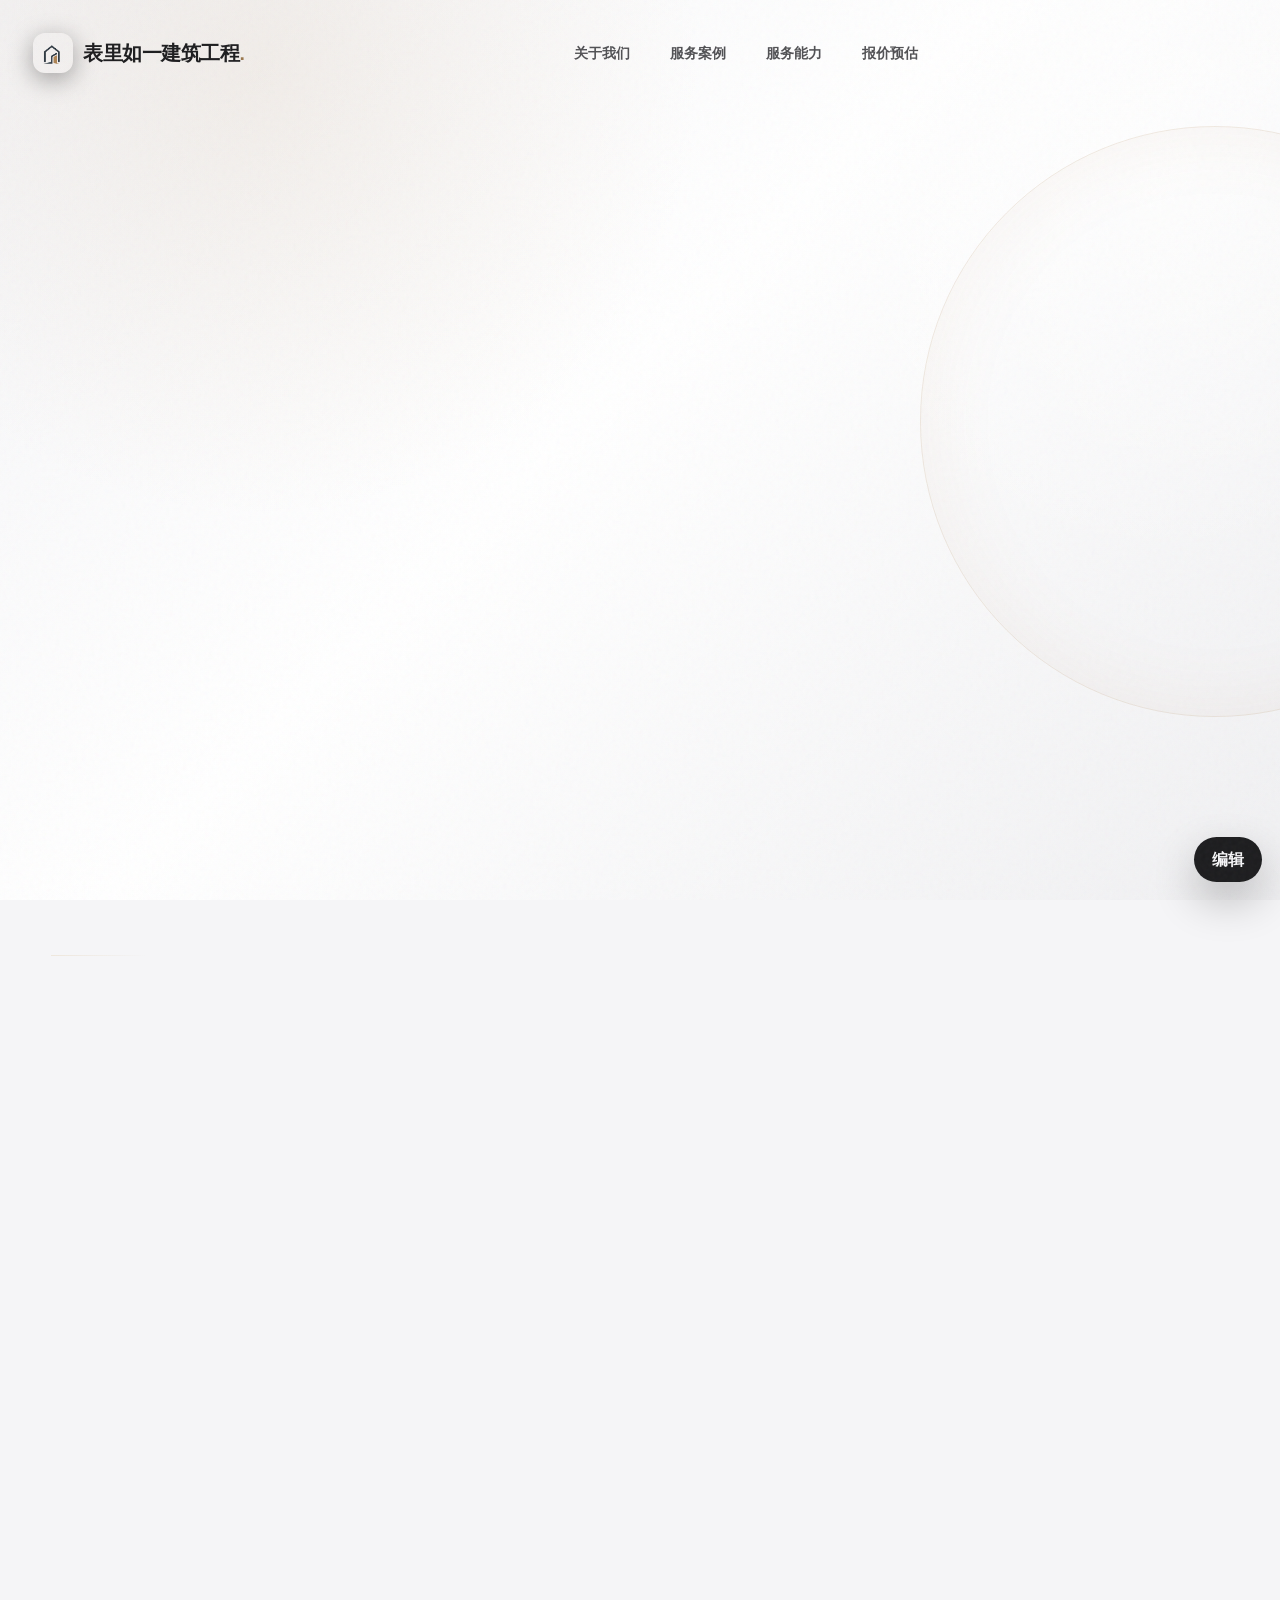
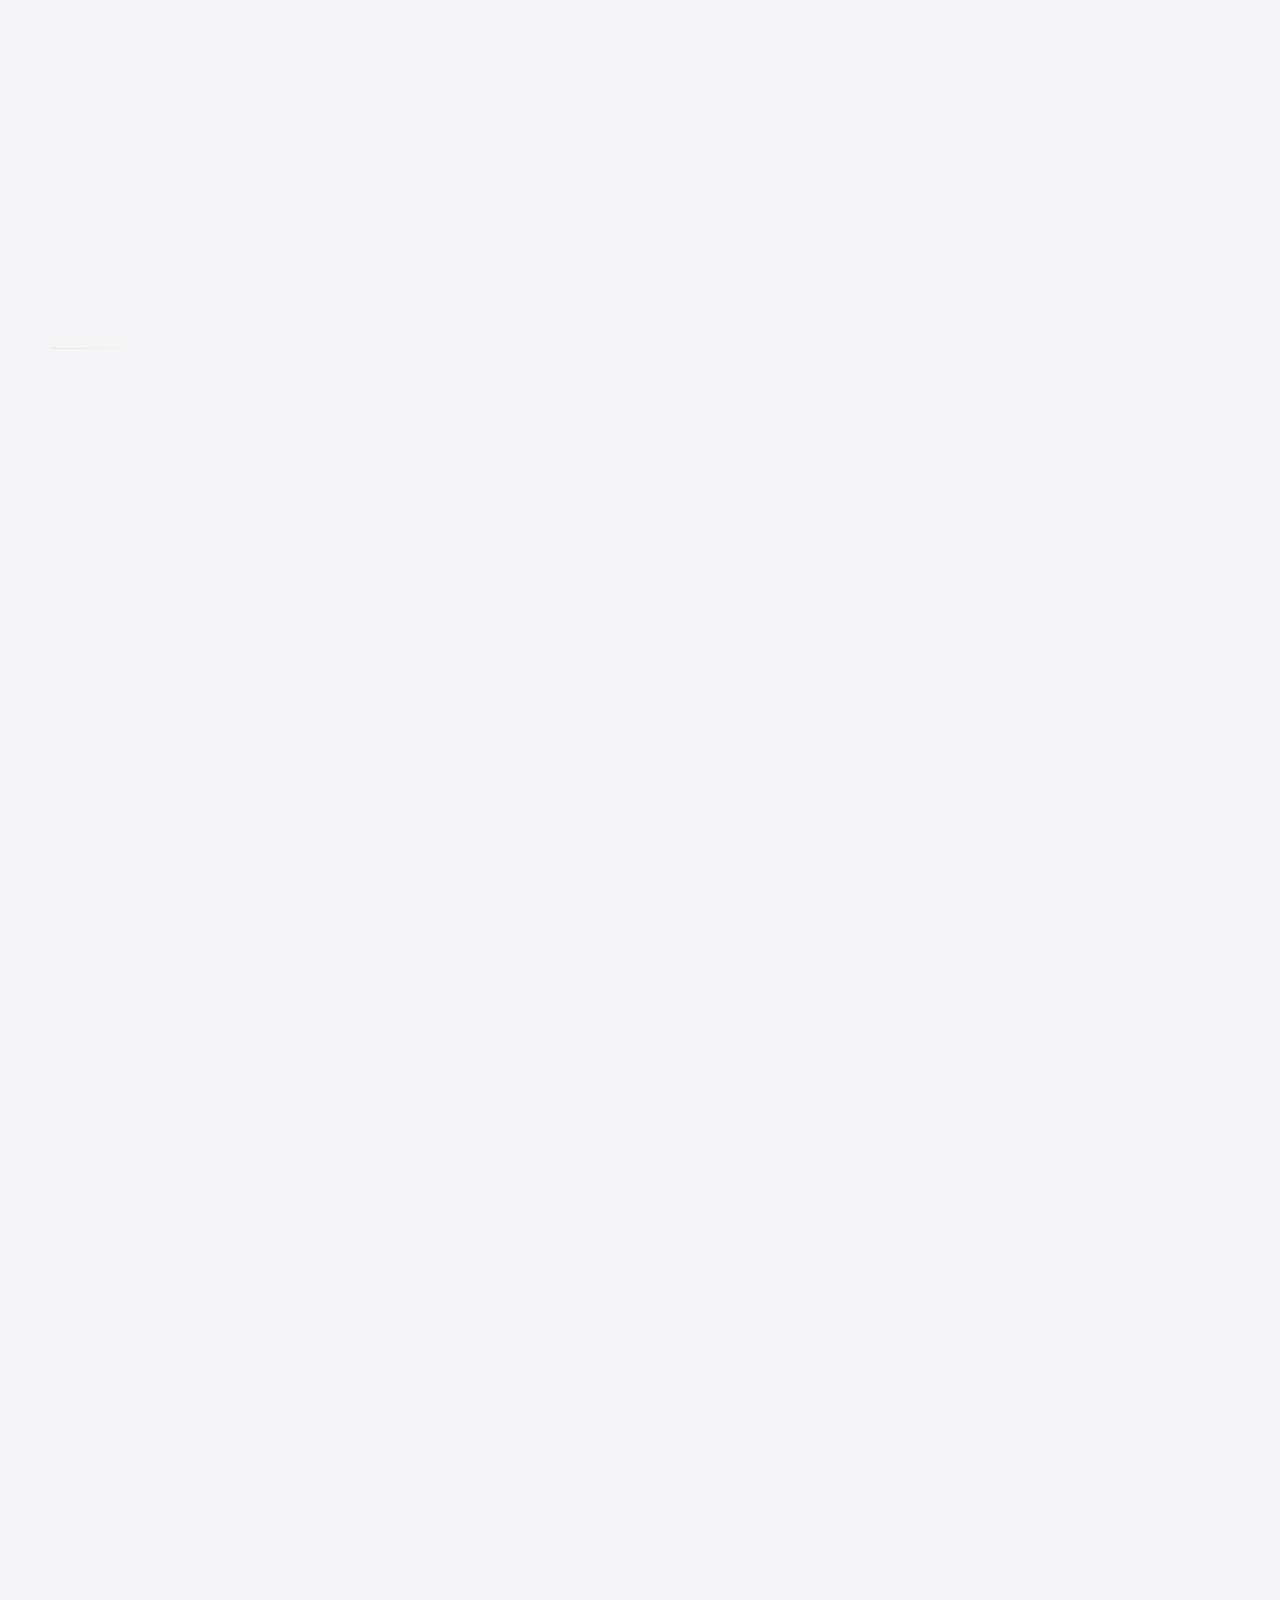
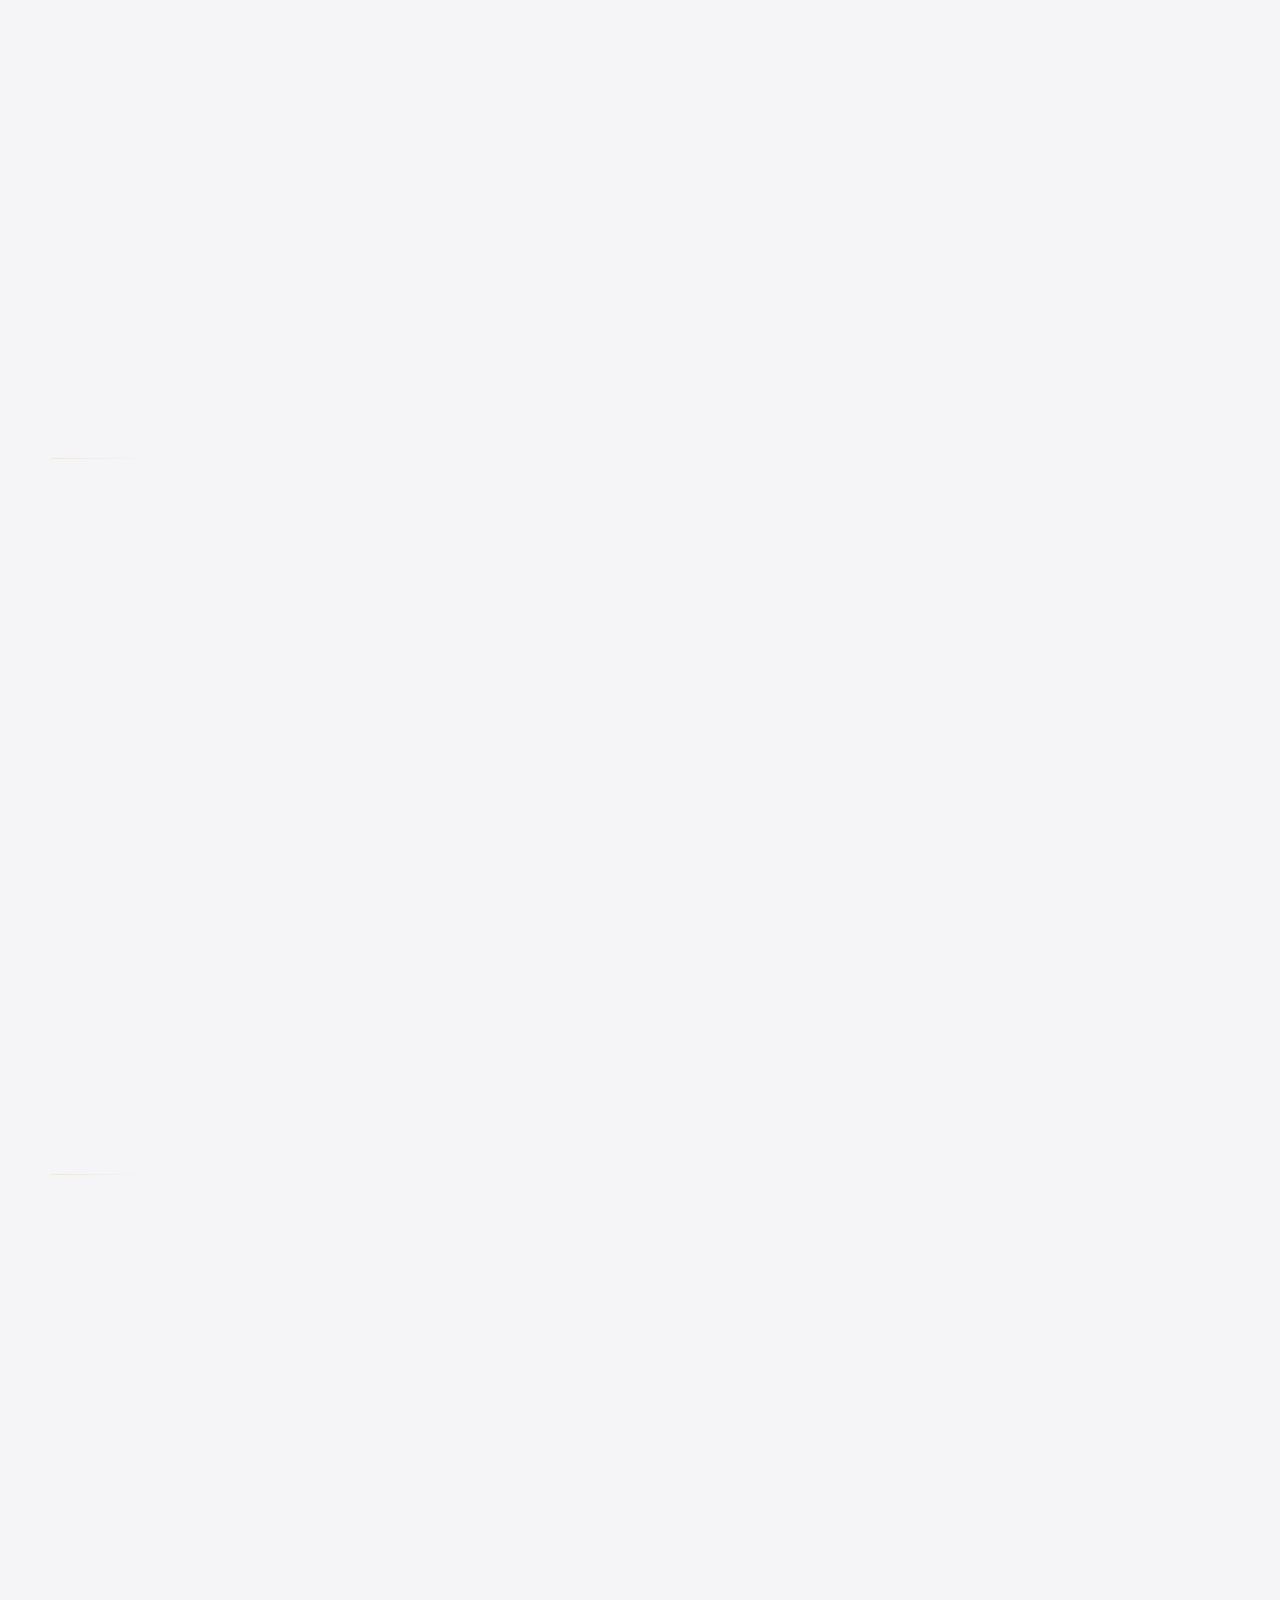
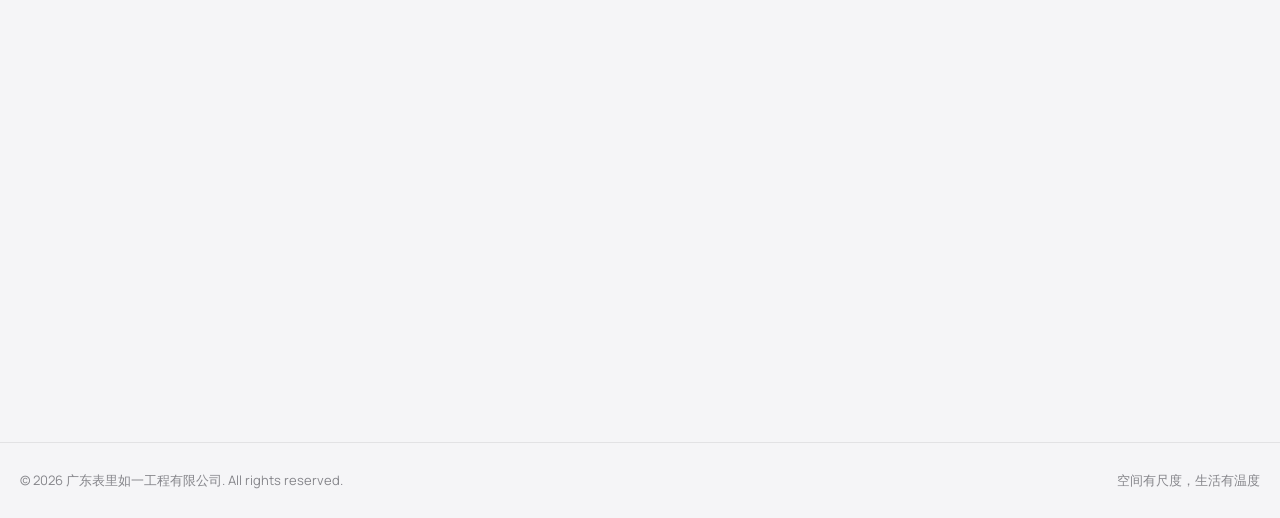
==== index.html @ 755661a7 "fix: edit button broken on mobile menu, popup-blocker on desktop" ====
<!DOCTYPE html>
<html lang="zh-CN">
<head>
  <meta charset="UTF-8">
  <meta name="viewport" content="width=device-width, initial-scale=1.0, viewport-fit=cover">
  <meta name="theme-color" content="#f5f5f7">
  <script>
    (()=>{
      const mq = window.matchMedia;
      if(mq) {
        if(mq('(prefers-color-scheme: dark)').matches) { document.documentElement.dataset.theme = 'dark'; return; }
        if(mq('(prefers-color-scheme: light)').matches) { document.documentElement.dataset.theme = 'light'; return; }
      }
      const hour = new Date().getHours();
      document.documentElement.dataset.theme = (hour >= 6 && hour < 18) ? 'light' : 'dark';
    })();
  </script>
  <meta name="app-version" content="1.1">
  <link rel="icon" type="image/png" sizes="32x32" href="assets/logo.png">
  <link rel="apple-touch-icon" sizes="180x180" href="assets/logo.png">
  <title>广东表里如一工程有限公司 | BLRY</title>
  <script src="https://cdn.tailwindcss.com"></script>
  <script src="https://cdnjs.cloudflare.com/ajax/libs/gsap/3.12.2/gsap.min.js"></script>
  <script src="https://cdnjs.cloudflare.com/ajax/libs/gsap/3.12.2/ScrollTrigger.min.js"></script>
  <script src="https://cdnjs.cloudflare.com/ajax/libs/gsap/3.12.2/ScrollToPlugin.min.js"></script>
  <script src="https://cdnjs.cloudflare.com/ajax/libs/three.js/r128/three.min.js"></script>
  <link rel="preconnect" href="https://fonts.googleapis.com">
  <link rel="preconnect" href="https://fonts.gstatic.com" crossorigin>
  <link href="https://fonts.googleapis.com/css2?family=Fraunces:opsz,wght@9..144,500;9..144,700;9..144,800&family=Manrope:wght@300;400;500;600;700;800&display=swap" rel="stylesheet">
  <style>
    :root{
      color-scheme:light;
      --bg-primary:#f5f5f7;
      --bg-secondary:#fff;
      --bg-card:#fff;
      --text-primary:#1d1d1f;
      --text-secondary:#515154;
      --muted:#86868b;
      --accent:#ae8555;
      --accent-2:#8a6a43;
      --accent-dark:#6f5130;
      --line:rgba(0,0,0,.08);
      --glow:rgba(174,133,85,.16);
      --nav-height:88px;
      --surface-soft:#f0f0f2;
      --surface-raised:#fff;
      --nav-bg:rgba(255,255,255,.84);
      --nav-bg-active:rgba(255,255,255,.94);
      --nav-text:#1d1d1f;
      --card-shadow:0 18px 44px rgba(0,0,0,.08);
      --hero-overlay:linear-gradient(180deg,transparent 48%,rgba(255,255,255,.08) 100%);
    }
    :root[data-theme="dark"]{
      color-scheme:dark;
      --bg-primary:#09090d;
      --bg-secondary:#111116;
      --bg-card:rgba(24,24,31,.72);
      --text-primary:#fffaf0;
      --text-secondary:#b8b3a7;
      --muted:#7f7a70;
      --accent:#ae8555;
      --accent-2:#d7b783;
      --accent-dark:#6f5130;
      --line:rgba(255,255,255,.1);
      --glow:rgba(174,133,85,.28);
      --surface-soft:#111116;
      --surface-raised:rgba(24,24,31,.72);
      --nav-bg:rgba(9,9,13,.78);
      --nav-bg-active:rgba(9,9,13,.88);
      --nav-text:#fffaf0;
      --card-shadow:0 24px 80px rgba(0,0,0,.28);
      --hero-overlay:linear-gradient(180deg,transparent 42%,rgba(0,0,0,.72) 100%);
    }
    *{margin:0;padding:0;box-sizing:border-box}
    html{scroll-behavior:smooth;overflow-x:hidden}
    body{font-family:'Manrope',sans-serif;background:var(--bg-primary);color:var(--text-primary);overflow-x:hidden;-webkit-font-smoothing:antialiased;text-rendering:optimizeLegibility;transition:background .32s ease,color .32s ease}
    body::before{content:'';position:fixed;inset:0;z-index:-3;background:radial-gradient(circle at 20% 8%,rgba(174,133,85,.10),transparent 34%),radial-gradient(circle at 90% 18%,rgba(255,255,255,.7),transparent 30%),linear-gradient(135deg,#f5f5f7 0%,#ffffff 46%,#f0f0f2 100%);transition:opacity .32s ease,background .32s ease}
    :root[data-theme="dark"] body::before{background:radial-gradient(circle at 20% 8%,rgba(174,133,85,.23),transparent 34%),radial-gradient(circle at 90% 18%,rgba(96,86,70,.25),transparent 30%),linear-gradient(135deg,#08080c 0%,#111117 46%,#08080c 100%)}
    .font-display{font-family:'Fraunces',serif}
    #webgl-bg{position:fixed;inset:0;width:100%;height:100%;z-index:-2;opacity:.45;pointer-events:none}
    .noise-overlay{position:fixed;inset:0;pointer-events:none;z-index:1000;opacity:.035;background-image:url("data:image/svg+xml,%3Csvg viewBox='0 0 256 256' xmlns='http://www.w3.org/2000/svg'%3E%3Cfilter id='noise'%3E%3CfeTurbulence type='fractalNoise' baseFrequency='0.8' numOctaves='4' stitchTiles='stitch'/%3E%3C/filter%3E%3Crect width='100%25' height='100%25' filter='url(%23noise)'/%3E%3C/svg%3E")}
    .container-page{width:min(100% - 40px,1480px);margin-inline:auto}
    .glass-card{background:var(--bg-card);backdrop-filter:blur(22px) saturate(145%);-webkit-backdrop-filter:blur(22px) saturate(145%);border:1px solid var(--line);border-radius:28px;box-shadow:var(--card-shadow);transition:background .32s ease,border-color .32s ease,box-shadow .32s ease,color .32s ease}
    .gradient-text{background:linear-gradient(135deg,var(--text-primary) 0%,var(--accent-2) 42%,var(--accent) 100%);-webkit-background-clip:text;-webkit-text-fill-color:transparent;background-clip:text}
    .eyebrow{display:inline-flex;align-items:center;gap:10px;color:var(--accent-2);font-size:12px;font-weight:800;letter-spacing:.18em;text-transform:uppercase}
    .eyebrow::before{content:'';width:28px;height:1px;background:linear-gradient(90deg,var(--accent),transparent)}
    .btn-primary,.btn-outline{display:inline-flex;align-items:center;justify-content:center;gap:10px;min-height:52px;padding:14px 24px;border-radius:999px;font-weight:800;line-height:1;cursor:pointer;transition:transform .25s ease,box-shadow .25s ease,background .25s ease,border-color .25s ease;color:#fff;text-decoration:none;white-space:nowrap}
    .btn-primary{background:linear-gradient(135deg,var(--accent) 0%,#caa06c 100%);box-shadow:0 18px 48px rgba(174,133,85,.28)}
    .btn-primary:hover{transform:translateY(-2px);box-shadow:0 24px 64px rgba(174,133,85,.38)}
    .btn-outline{background:rgba(255,255,255,.28);border:1px solid color-mix(in srgb,var(--accent) 48%,transparent);color:var(--accent-2)}
    .btn-outline:hover{background:color-mix(in srgb,var(--accent) 9%,transparent);border-color:color-mix(in srgb,var(--accent) 58%,transparent);transform:translateY(-2px)}
    :root[data-theme="dark"] .btn-outline{background:rgba(255,255,255,.04);border-color:rgba(255,255,255,.16);color:#fff}
    :root[data-theme="dark"] .btn-outline:hover{background:rgba(255,255,255,.08);border-color:rgba(215,183,131,.45)}
    .nav-shell{position:fixed;top:16px;left:0;right:0;z-index:80;transition:all .35s ease;pointer-events:none}
    .nav-inner{pointer-events:auto;width:min(100% - 32px,1480px);margin-inline:auto;padding:14px 16px;border:1px solid transparent;border-radius:999px;display:flex;align-items:center;justify-content:space-between;transition:all .35s ease}
    .nav-shell.nav-blur .nav-inner,.nav-shell.menu-open .nav-inner{background:var(--nav-bg-active);backdrop-filter:blur(22px);-webkit-backdrop-filter:blur(22px);border-color:var(--line);box-shadow:0 18px 60px rgba(0,0,0,.12)}
    .brand{display:inline-flex;align-items:center;gap:10px;min-width:0;text-decoration:none;color:var(--nav-text);font-weight:900;letter-spacing:-.03em}
    .brand-mark{width:40px;height:40px;border-radius:12px;background:linear-gradient(135deg,var(--accent),#2f3943);display:grid;place-items:center;font-size:13px;color:#fff;box-shadow:0 10px 28px rgba(174,133,85,.25);flex:0 0 auto;overflow:hidden;transition:width .25s,height .25s}
    .brand-mark.has-logo{background:transparent;box-shadow:0 6px 24px rgba(0,0,0,.35)}
    .brand-mark img{width:100%;height:100%;object-fit:contain;display:block}
    .brand-logo-img{display:block;height:38px;width:auto;max-width:160px;object-fit:contain;flex:0 0 auto}
    @media(max-width:767px){.brand-mark{width:36px;height:36px}.brand-logo-img{height:30px;max-width:120px}}
    .brand-text{font-size:20px;white-space:nowrap;overflow:hidden;text-overflow:ellipsis}
    .nav-links{display:flex;align-items:center;gap:8px}
    .nav-links a{color:var(--text-secondary);text-decoration:none;font-size:14px;font-weight:700;padding:12px 16px;border-radius:999px;transition:all .2s ease}
    .nav-links a:hover{color:var(--text-primary);background:color-mix(in srgb,var(--accent) 10%,transparent)}
    .nav-actions{display:flex;align-items:center;gap:8px}
    .menu-toggle{display:none;border:1px solid var(--line);background:color-mix(in srgb,var(--surface-raised) 78%,transparent);color:var(--nav-text);border-radius:999px;padding:10px 14px;font-weight:800;cursor:pointer;min-height:40px}
    .mobile-menu{visibility:hidden;opacity:0;pointer-events:none;pointer-events:auto;position:relative;z-index:79;width:min(100% - 32px,1480px);margin:10px auto 0;padding:10px;border:1px solid var(--line);border-radius:24px;background:var(--nav-bg-active);backdrop-filter:blur(22px);-webkit-backdrop-filter:blur(22px);box-shadow:0 22px 70px rgba(0,0,0,.16);transition:opacity .24s ease,transform .24s ease,visibility 0s .24s;transform:translateY(-12px)}
    .mobile-menu a{display:flex;align-items:center;justify-content:space-between;padding:16px;border-radius:16px;color:var(--text-primary);text-decoration:none;font-weight:800;border-bottom:1px solid var(--line)}
    .mobile-menu a:last-child{border-bottom:0;background:color-mix(in srgb,var(--accent) 14%,transparent);color:var(--accent-2)}
    .mobile-menu.open{visibility:visible;opacity:1;transform:translateY(0);transition:opacity .24s ease,transform .24s ease,visibility 0s 0s}
    .hero{position:relative;min-height:100vh;display:flex;align-items:center;padding:132px 0 76px;overflow:hidden}
    .hero::after{content:'';position:absolute;right:-18vw;top:14vh;width:46vw;height:46vw;border:1px solid rgba(174,133,85,.16);border-radius:50%;box-shadow:inset 0 0 80px rgba(174,133,85,.08);pointer-events:none}
    .hero-grid{display:grid;grid-template-columns:minmax(0,1.05fr) minmax(380px,.95fr);gap:72px;align-items:center;position:relative;z-index:1}
    .hero-title{font-size:clamp(58px,8.6vw,132px);line-height:.93;letter-spacing:-.065em;font-weight:800}
    .hero-subtitle{max-width:640px;color:var(--text-secondary);font-size:clamp(17px,1.5vw,22px);line-height:1.8}
    .hero-actions{display:flex;flex-wrap:wrap;gap:14px;margin-top:32px}
    .stats-row{display:grid;grid-template-columns:repeat(3,minmax(0,1fr));gap:12px;margin-top:42px;max-width:620px}
    .stat-pill{padding:18px;border-radius:22px;background:var(--surface-raised);border:1px solid var(--line);box-shadow:var(--card-shadow)}
    .stat-pill strong{display:block;font-size:26px;line-height:1;color:var(--text-primary)}.stat-pill span{display:block;margin-top:8px;font-size:13px;color:var(--muted)}
    :root[data-theme="dark"] .stat-pill{background:rgba(255,255,255,.045);box-shadow:none}
    .hero-visual{position:relative;max-width:580px;margin-inline:auto;width:100%}
    .hero-frame{position:relative;overflow:hidden;border-radius:36px;aspect-ratio:4/5;background:var(--surface-soft);box-shadow:0 36px 100px rgba(0,0,0,.14),0 0 0 1px var(--line)}
    .hero-frame img{width:100%;height:100%;object-fit:cover;display:block;filter:saturate(.96) contrast(1.02)}
    .hero-frame::after{content:'';position:absolute;inset:0;background:var(--hero-overlay)}
    .status-card{position:absolute;left:22px;right:22px;bottom:22px;z-index:1;padding:18px 20px;border-radius:22px;background:color-mix(in srgb,var(--surface-raised) 72%,transparent);backdrop-filter:blur(18px);-webkit-backdrop-filter:blur(18px);border:1px solid var(--line);color:var(--text-primary)}
    .status-card small{display:block;color:var(--muted);margin-bottom:6px}.status-card strong{display:flex;align-items:center;gap:8px}.status-card strong::before{content:'';width:8px;height:8px;border-radius:999px;background:#69d391;box-shadow:0 0 0 6px rgba(105,211,145,.12)}
    section{position:relative;padding:112px 0;scroll-margin-top:110px}.section-head{max-width:760px;margin:0 auto 56px;text-align:center}.section-title{font-size:clamp(36px,5vw,72px);line-height:1.05;letter-spacing:-.045em;font-weight:800;margin-top:16px}.section-desc{color:var(--text-secondary);line-height:1.85;margin-top:18px;font-size:17px}
    .about-grid{display:grid;grid-template-columns:minmax(280px,.42fr) minmax(0,.58fr);gap:56px;align-items:start}.sticky-copy{position:sticky;top:132px}.timeline{display:grid;gap:18px}    .timeline-card{padding:28px}.timeline-top{display:flex;align-items:flex-start;justify-content:space-between;gap:18px;margin-bottom:16px}.timeline-card h3{font-size:24px;font-weight:800;letter-spacing:-.02em;color:var(--text-primary)}.timeline-card .company{color:var(--accent-2);font-weight:700;margin-top:6px}.timeline-card .period{font-size:12px;color:var(--accent-2);border:1px solid color-mix(in srgb,var(--accent) 26%,transparent);background:color-mix(in srgb,var(--accent) 8%,transparent);padding:8px 10px;border-radius:999px;white-space:nowrap}.timeline-card p{color:var(--text-secondary);line-height:1.82}.about-stats{display:grid;grid-template-columns:repeat(4,minmax(0,1fr));gap:14px;margin-top:22px}.about-stat{padding:22px 14px;text-align:center}.stat-number{font-size:clamp(34px,4.4vw,60px);font-weight:900;line-height:1;letter-spacing:-.05em}
    .projects-grid{display:grid;grid-template-columns:repeat(2,minmax(0,1fr));gap:24px}.project-card{overflow:hidden;transition:transform .35s ease,border-color .35s ease}.project-card:hover{transform:translateY(-6px);border-color:rgba(215,183,131,.28)}.project-media{aspect-ratio:16/10;overflow:hidden;background:#161616}.project-image{width:100%;height:100%;object-fit:cover;display:block;transition:transform .7s cubic-bezier(.2,.8,.2,1)}.project-card:hover .project-image{transform:scale(1.06)}.project-body{padding:28px}.meta-row{display:flex;align-items:center;gap:8px;margin-bottom:12px}.badge{font-size:12px;color:#f0d4a8;background:rgba(174,133,85,.14);border:1px solid rgba(174,133,85,.24);border-radius:999px;padding:6px 10px;font-weight:800}.year{font-size:12px;color:var(--muted)}    .project-body h3{font-size:24px;font-weight:850;letter-spacing:-.03em;margin-bottom:10px;color:var(--text-primary)}.project-body p{color:var(--text-secondary);line-height:1.75;margin-bottom:20px}.text-link{display:inline-flex;align-items:center;gap:8px;color:var(--accent-2);font-weight:800;text-decoration:none;transition:color .2s ease}.text-link:hover{color:var(--accent)}
    .skills-grid{display:grid;grid-template-columns:repeat(3,minmax(0,1fr));gap:22px}.skill-card{padding:30px}.icon-box{width:56px;height:56px;border-radius:20px;background:linear-gradient(135deg,rgba(174,133,85,.18),rgba(47,57,67,.10));display:grid;place-items:center;color:var(--accent-2);margin-bottom:22px}.skill-card h3{font-size:23px;font-weight:850;margin-bottom:18px;color:var(--text-primary)}.skill-tags{display:flex;flex-wrap:wrap;gap:9px}.skill-tag{display:inline-flex;padding:9px 12px;border-radius:999px;background:color-mix(in srgb,var(--surface-soft) 78%,transparent);border:1px solid var(--line);color:var(--text-secondary);font-size:13px;font-weight:700;transition:all .2s ease}.skill-tag:hover{background:color-mix(in srgb,var(--accent) 14%,transparent);border-color:color-mix(in srgb,var(--accent) 30%,transparent);color:var(--text-primary)}
    .contact{padding-bottom:128px}.contact-grid{display:grid;grid-template-columns:minmax(0,.92fr) minmax(360px,1.08fr);gap:56px;align-items:center}.contact-copy .section-title{text-align:left}.contact-copy .section-head{text-align:left;margin:0}.contact-links{display:grid;gap:12px;margin-top:34px}.contact-link{display:flex;align-items:center;gap:14px;color:var(--text-primary);text-decoration:none;padding:14px;border-radius:18px;background:var(--surface-raised);border:1px solid var(--line);transition:all .2s ease;box-shadow:0 10px 24px rgba(0,0,0,.05)}.contact-link:hover{border-color:color-mix(in srgb,var(--accent) 32%,transparent);background:color-mix(in srgb,var(--accent) 10%,var(--surface-raised));color:var(--text-primary)}.contact-icon{width:42px;height:42px;display:grid;place-items:center;border-radius:14px;background:var(--surface-soft);color:var(--accent-2);flex:0 0 auto}.quote-form{padding:30px}.field{margin-bottom:18px}.field label{display:block;font-size:13px;color:var(--text-secondary);margin-bottom:8px;font-weight:800}.field input,.field select,.field textarea{width:100%;border:1px solid var(--line);background:var(--surface-soft);color:var(--text-primary);border-radius:16px;padding:14px 15px;outline:none;transition:border-color .2s ease,background .2s ease;font:inherit}.field input::placeholder,.field textarea::placeholder{color:var(--muted)}.field input:focus,.field select:focus,.field textarea:focus{border-color:color-mix(in srgb,var(--accent) 65%,transparent);background:var(--surface-raised)}.field textarea{min-height:126px;resize:vertical}.submit-btn{width:100%;border:0}.form-note{color:var(--muted);font-size:12px;line-height:1.7;margin-top:12px}
    footer{border-top:1px solid var(--line);padding:28px 0;color:var(--muted);font-size:13px;background:var(--bg-primary)}.footer-row{display:flex;align-items:center;justify-content:space-between;gap:16px;flex-wrap:wrap}.editor-link{position:fixed;right:18px;bottom:calc(18px + env(safe-area-inset-bottom));z-index:90;background:var(--text-primary);color:var(--bg-primary);padding:11px 18px;border-radius:999px;font-weight:900;text-decoration:none;box-shadow:0 18px 44px rgba(0,0,0,.24);transition:.25s}.editor-link:hover{transform:translateY(-3px)}.reveal{opacity:0;transform:translateY(28px)}
    @media (min-width:768px){.scroll-stage{will-change:transform,opacity,filter}.scroll-stage::before{content:'';position:absolute;inset:54px auto auto 4vw;width:96px;height:1px;background:linear-gradient(90deg,rgba(215,183,131,.65),transparent);opacity:.35}.project-card,.skill-card,.timeline-card{transform-style:preserve-3d}.section-title .gradient-text{filter:drop-shadow(0 18px 40px rgba(174,133,85,.15))}}
    @media (max-width:1024px){.hero-grid,.about-grid,.contact-grid{grid-template-columns:1fr;gap:42px}.sticky-copy{position:relative;top:auto}.hero{min-height:auto}.hero-visual{max-width:520px}.projects-grid{gap:18px}.skills-grid{grid-template-columns:1fr 1fr}.contact-copy .section-head{text-align:center;margin:0 auto}.contact-copy .section-title{text-align:center}}
    @media (max-width:767px){
      html{background:var(--bg-primary)}.noise-overlay{opacity:.018}:root[data-theme="light"] .noise-overlay{display:none}:root[data-theme="light"] #webgl-bg{display:none}
      .container-page{width:min(100% - 36px,1480px)}.glass-card{backdrop-filter:none;-webkit-backdrop-filter:none}
      .gradient-text{background:none;-webkit-background-clip:initial;background-clip:initial;-webkit-text-fill-color:initial;color:inherit}.eyebrow{justify-content:center;font-size:10px;letter-spacing:.13em}.eyebrow::before{display:none}
      .nav-links{display:none}.nav-shell{top:0}.nav-inner{width:100%;border-radius:0;padding:12px 18px;background:var(--nav-bg);backdrop-filter:blur(22px);-webkit-backdrop-filter:blur(22px);border-color:var(--line);box-shadow:none}.nav-shell.nav-blur .nav-inner,.nav-shell.menu-open .nav-inner{background:var(--nav-bg-active);border-color:var(--line);box-shadow:0 10px 32px rgba(0,0,0,.08)}
      .brand{gap:9px}.brand-mark{width:28px;height:28px;border-radius:9px;box-shadow:none}.brand-text{font-size:15px;max-width:128px;letter-spacing:-.04em;color:var(--nav-text)}.nav-actions{gap:6px}.menu-toggle{min-height:44px;min-width:44px;padding:8px 14px;font-size:13px;display:inline-flex;align-items:center;justify-content:center;touch-action:manipulation;-webkit-tap-highlight-color:transparent}.mobile-menu{width:100%;margin:0;border-radius:0 0 24px 24px;background:var(--nav-bg-active);border-color:var(--line);box-shadow:0 18px 40px rgba(0,0,0,.10);transition:opacity .24s ease,transform .24s ease;opacity:0;transform:translateY(-12px)}.mobile-menu.open{opacity:1;transform:translateY(0)}.mobile-menu a{padding:17px 20px;min-height:50px;touch-action:manipulation;-webkit-tap-highlight-color:transparent}
      body.menu-locked{overflow:hidden;position:fixed;width:100%;inset:0}
      .hero{min-height:auto;padding:104px 0 0;background:var(--bg-primary);overflow:hidden}.hero::after{display:none}.hero-grid{width:100%;gap:0;display:flex;flex-direction:column;align-items:center}.hero-copy{width:min(100% - 36px,440px);margin:0 auto;text-align:center;display:flex;flex-direction:column;align-items:center}.hero-title{font-family:'Manrope',sans-serif;font-size:clamp(40px,12vw,54px);line-height:1.05;letter-spacing:-.055em;font-weight:850;margin-top:24px;color:var(--text-primary)}.hero-title .gradient-text{display:block;font-size:.88em}.hero-title span:not(.gradient-text){display:block;margin-top:5px;font-size:.70em;line-height:1.16;font-weight:750;letter-spacing:-.045em}.hero-subtitle{max-width:352px;margin:17px auto 0;color:var(--text-secondary);font-size:17px;line-height:1.56;letter-spacing:-.02em}.hero-actions{display:flex;justify-content:center;gap:12px;margin-top:23px}.btn-primary,.btn-outline{width:auto;min-height:43px;padding:12px 19px;font-size:15px;border-radius:999px}
      .hero-visual{width:100%;max-width:none;margin:42px 0 0}.hero-frame{width:100%;aspect-ratio:1.04/1;border-radius:0;border:0;box-shadow:none}.hero-frame img{object-fit:cover;filter:none}.hero-frame::after{display:none}.hero-frame .status-card{display:none}.hero-stats-desktop{display:none}.hero-stats-mobile{display:grid;width:min(100% - 36px,430px);grid-template-columns:repeat(3,minmax(0,1fr));gap:10px;margin:18px auto 0}.stat-pill{border-radius:22px;padding:17px 10px}.stat-pill strong{font-size:22px;font-weight:850}.stat-pill span{font-size:11px;margin-top:7px}
      section{padding:80px 0;background:var(--bg-primary);scroll-margin-top:76px}.scroll-stage:nth-of-type(even){background:var(--bg-secondary)}.section-head,.sticky-copy{max-width:370px;margin:0 auto 34px;text-align:center}.sticky-copy{position:relative;top:auto}.section-title{font-family:'Manrope',sans-serif;color:var(--text-primary);font-size:clamp(34px,10vw,48px);line-height:1.08;letter-spacing:-.055em;font-weight:850;margin-top:14px}.section-desc{color:var(--text-secondary);font-size:17px;line-height:1.64;letter-spacing:-.018em;margin-top:15px}
      .about-grid{gap:0}.timeline{gap:14px}.timeline-card{padding:24px 22px;border-radius:26px}.timeline-top{display:grid;grid-template-columns:1fr auto;align-items:start}.timeline-card h3{font-size:22px;letter-spacing:-.04em}.timeline-card .company{font-size:13px;line-height:1.55}.timeline-card .period{display:inline-flex;margin-top:0}.timeline-card p{font-size:15px;line-height:1.72;margin-top:14px}.about-stats{grid-template-columns:repeat(2,minmax(0,1fr));gap:12px;margin-top:18px}.about-stat{border-radius:24px;padding:24px 12px}.stat-number{font-family:'Manrope',sans-serif;font-size:34px;font-weight:850}.about-stat .text-stone-400{color:var(--muted)!important}
      .projects-grid,.skills-grid{grid-template-columns:1fr;gap:16px}.project-card,.skill-card,.quote-form{border-radius:28px}.project-media{aspect-ratio:1.24/1;background:var(--surface-soft)}.project-body{padding:23px 22px 24px}.badge{background:color-mix(in srgb,var(--accent) 10%,transparent);color:var(--accent-2);border-color:color-mix(in srgb,var(--accent) 22%,transparent)}.year{color:var(--muted)}.project-body h3,.skill-card h3{font-size:24px;letter-spacing:-.045em}.project-body p{font-size:15px;line-height:1.68}.skill-card{padding:24px}.icon-box{background:color-mix(in srgb,var(--accent) 11%,transparent);color:var(--accent-2)}.skill-tag{background:var(--surface-soft);border-color:var(--line);color:var(--text-secondary)}
      .contact{padding-bottom:88px;background:var(--bg-primary)}.contact-copy .section-head,.contact-copy .section-title{text-align:center}.contact-links{gap:10px;margin-top:24px}.footer-row{justify-content:center;text-align:center}.editor-link{display:none}
    }
    @media (min-width:768px){.hero-stats-mobile{display:none}}
    @media (prefers-reduced-motion:reduce){*,*::before,*::after{animation-duration:.01ms!important;animation-iteration-count:1!important;scroll-behavior:auto!important;transition-duration:.01ms!important}.reveal{opacity:1!important;transform:none!important}}
  </style>
</head>
<body>
  <div class="noise-overlay"></div>
  <canvas id="webgl-bg" aria-hidden="true"></canvas>
  <div id="app"></div>
  <a class="editor-link js-edit-entry" href="editor.html">编辑</a>
  <script src="content.js"></script>
  <script>
    const C = window.SITE_CONTENT || {};
    const esc = (v='') => String(v).replace(/[&<>'"]/g, m => ({'&':'&amp;','<':'&lt;','>':'&gt;',"'":'&#39;','"':'&quot;'}[m]));
    const arrowIcon = `<svg width="18" height="18" fill="none" stroke="currentColor" viewBox="0 0 24 24" aria-hidden="true"><path stroke-linecap="round" stroke-linejoin="round" stroke-width="2" d="M17 8l4 4m0 0l-4 4m4-4H3"/></svg>`;
    const skillIcon = `<svg width="26" height="26" fill="none" stroke="currentColor" viewBox="0 0 24 24" aria-hidden="true"><path stroke-linecap="round" stroke-linejoin="round" stroke-width="1.8" d="M4 7h16M7 4v16m10-16v16M4 17h16"/></svg>`;
    const contactIcon = `<svg width="20" height="20" fill="none" stroke="currentColor" viewBox="0 0 24 24" aria-hidden="true"><path stroke-linecap="round" stroke-linejoin="round" stroke-width="2" d="M21 12a9 9 0 11-18 0 9 9 0 0118 0z"/><path stroke-linecap="round" stroke-linejoin="round" stroke-width="2" d="M9 12l2 2 4-4"/></svg>`;

    function render(){
      document.title = C.site?.title || '广东表里如一工程有限公司 | BLRY';
      document.getElementById('app').innerHTML = `
        <nav id="navbar" class="nav-shell" aria-label="主导航">
          <div class="nav-inner">
            <a class="brand" href="#hero" aria-label="返回首页"><span class="brand-mark${C.site.logoImage ? ' has-logo' : ''}">${C.site.logoImage ? `<img src="${esc(C.site.logoImage)}" alt="${esc(C.site.logoImageAlt || '公司 LOGO')}">` : 'BL'}</span><span class="brand-text">${esc(C.site.logo).replace(/\.$/,'<span class="gradient-text">.</span>')}</span></a>
            <div class="nav-links">
              <a href="#about">${esc(C.nav.about)}</a>
              <a href="#projects">${esc(C.nav.projects)}</a>
              <a href="#skills">${esc(C.nav.skills)}</a>
              <a href="#contact">${esc(C.nav.contact)}</a>
            </div>
            <div class="nav-actions">
              <button id="menuToggle" class="menu-toggle" type="button" aria-controls="mobileMenu" aria-expanded="false">菜单</button>
            </div>
          </div>
          <div id="mobileMenu" class="mobile-menu">
            <a href="#about">${esc(C.nav.about)} ${arrowIcon}</a>
            <a href="#projects">${esc(C.nav.projects)} ${arrowIcon}</a>
            <a href="#skills">${esc(C.nav.skills)} ${arrowIcon}</a>
            <a href="#contact">${esc(C.nav.contact)} ${arrowIcon}</a>
            <a class="js-edit-entry" href="editor.html">编辑 ${arrowIcon}</a>
          </div>
        </nav>

        <main>
          <section id="hero" class="hero">
            <div class="container-page hero-grid">
              <div class="hero-copy">
                <span class="eyebrow reveal">${esc(C.hero.eyebrow)}</span>
                <h1 class="font-display hero-title reveal"><span class="gradient-text">${esc(C.hero.titleHighlight)}</span><br><span>${esc(C.hero.titleMain)}</span></h1>
                <p class="hero-subtitle reveal">${esc(C.hero.subtitle)}</p>
                <div class="hero-actions reveal">
                  <a href="#projects" class="btn-primary">${esc(C.hero.primaryButton)} ${arrowIcon}</a>
                  <a href="#contact" class="btn-outline">${esc(C.hero.secondaryButton)}</a>
                </div>
                <div class="stats-row hero-stats-desktop reveal">
                  ${(C.hero.stats||[]).map(s=>`<div class="stat-pill"><strong>${esc(s.value)}</strong><span>${esc(s.label)}</span></div>`).join('')}
                </div>
              </div>
              <div class="hero-visual reveal">
                <div class="hero-frame">
                  <img src="${esc(C.hero.image)}" alt="${esc(C.hero.imageAlt)}" loading="eager">
                  <div class="status-card"><small>${esc(C.hero.statusLabel)}</small><strong>${esc(C.hero.statusText)}</strong></div>
                </div>
              </div>
              <div class="stats-row hero-stats-mobile reveal">
                ${(C.hero.stats||[]).map(s=>`<div class="stat-pill"><strong>${esc(s.value)}</strong><span>${esc(s.label)}</span></div>`).join('')}
              </div>
            </div>
          </section>

          <section id="about" class="scroll-stage">
            <div class="container-page about-grid">
              <div class="sticky-copy">
                <span class="eyebrow reveal">${esc(C.about.eyebrow)}</span>
                <h2 class="font-display section-title reveal">${esc(C.about.titleTop)}<br><span class="gradient-text">${esc(C.about.titleHighlight)}</span></h2>
                <p class="section-desc reveal">${esc(C.about.description)}</p>
              </div>
              <div>
                <div class="timeline">
                  ${(C.about.experiences||[]).map(e=>`<article class="glass-card timeline-card reveal"><div class="timeline-top"><div><h3>${esc(e.role)}</h3><div class="company">${esc(e.company)}</div></div><span class="period">${esc(e.period)}</span></div><p>${esc(e.description)}</p></article>`).join('')}
                </div>
                <div class="about-stats">
                  ${(C.about.stats||[]).map(s=>`<div class="glass-card about-stat reveal"><div class="stat-number gradient-text" data-count="${Number(s.value)||0}" data-suffix="${esc(s.suffix)}">${esc(s.value)}${esc(s.suffix)}</div><div class="text-[13px] text-stone-400 mt-2">${esc(s.label)}</div></div>`).join('')}
                </div>
              </div>
            </div>
          </section>

          <section id="projects" class="scroll-stage">
            <div class="container-page">
              <div class="section-head">
                <span class="eyebrow reveal">${esc(C.projectsSection.eyebrow)}</span>
                <h2 class="font-display section-title reveal">${esc(C.projectsSection.titlePrefix)}<span class="gradient-text">${esc(C.projectsSection.titleHighlight)}</span></h2>
                <p class="section-desc reveal">${esc(C.projectsSection.description)}</p>
              </div>
              <div class="projects-grid">
                ${(C.projects||[]).map(p=>`<article class="project-card glass-card reveal"><div class="project-media"><img src="${esc(p.image)}" alt="${esc(p.title)}" class="project-image" loading="lazy"></div><div class="project-body"><div class="meta-row"><span class="badge">${esc(p.category)}</span><span class="year">${esc(p.year)}</span></div><h3>${esc(p.title)}</h3><p>${esc(p.description)}</p><a href="${esc(p.link||'#contact')}" class="text-link">咨询类似方案 ${arrowIcon}</a></div></article>`).join('')}
              </div>
            </div>
          </section>

          <section id="skills" class="scroll-stage">
            <div class="container-page">
              <div class="section-head">
                <span class="eyebrow reveal">${esc(C.skillsSection.eyebrow)}</span>
                <h2 class="font-display section-title reveal">${esc(C.skillsSection.titlePrefix)}<span class="gradient-text">${esc(C.skillsSection.titleHighlight)}</span></h2>
                <p class="section-desc reveal">${esc(C.skillsSection.description)}</p>
              </div>
              <div class="skills-grid">
                ${(C.skillGroups||[]).map(g=>`<article class="glass-card skill-card reveal"><div class="icon-box">${skillIcon}</div><h3>${esc(g.title)}</h3><div class="skill-tags">${(g.items||[]).map(x=>`<span class="skill-tag">${esc(x)}</span>`).join('')}</div></article>`).join('')}
              </div>
            </div>
          </section>

          <section id="contact" class="contact scroll-stage">
            <div class="container-page contact-grid">
              <div class="contact-copy">
                <div class="section-head">
                  <span class="eyebrow reveal">${esc(C.contact.eyebrow)}</span>
                  <h2 class="font-display section-title reveal">${esc(C.contact.titleTop)}<br><span class="gradient-text">${esc(C.contact.titleHighlight)}</span></h2>
                  <p class="section-desc reveal">${esc(C.contact.description)}</p>
                </div>
                <div class="contact-links reveal">
                  <a class="contact-link" href="mailto:${esc(C.contact.email)}"><span class="contact-icon">@</span><span>${esc(C.contact.email)}</span></a>
                  ${(C.contact.links||[]).map(l=>`<a class="contact-link" href="${esc(l.url)}"><span class="contact-icon">${contactIcon}</span><span>${esc(l.label)}</span></a>`).join('')}
                </div>
              </div>
              <form class="glass-card quote-form reveal">
                <div class="field"><label for="name">${esc(C.contact.form.nameLabel)}</label><input id="name" type="text" placeholder="${esc(C.contact.form.namePlaceholder)}" autocomplete="name"></div>
                <div class="field"><label for="email">${esc(C.contact.form.emailLabel)}</label><input id="email" type="text" placeholder="${esc(C.contact.form.emailPlaceholder)}" autocomplete="email"></div>
                <div class="field"><label for="type">${esc(C.contact.form.typeLabel)}</label><select id="type"><option>${esc(C.contact.form.typePlaceholder)}</option>${(C.contact.form.typeOptions||[]).map(o=>`<option>${esc(o)}</option>`).join('')}</select></div>
                <div class="field"><label for="message">${esc(C.contact.form.messageLabel)}</label><textarea id="message" placeholder="${esc(C.contact.form.messagePlaceholder)}"></textarea></div>
                <button class="btn-primary submit-btn" type="submit">${esc(C.contact.form.submitText)} ${arrowIcon}</button>
                <p class="form-note">提交后页面会提示已记录；正式沟通建议同时发送邮箱，便于附户型图和现场照片。</p>
              </form>
            </div>
          </section>
        </main>

        <footer>
          <div class="container-page footer-row"><p>${esc(C.site.footerLeft)}</p><p>${esc(C.site.footerRight)}</p></div>
        </footer>`;
    }

    function detectTheme(){
      if(window.matchMedia){
        if(window.matchMedia('(prefers-color-scheme: dark)').matches) return 'dark';
        if(window.matchMedia('(prefers-color-scheme: light)').matches) return 'light';
      }
      const hour = new Date().getHours();
      return (hour >= 6 && hour < 18) ? 'light' : 'dark';
    }

    function applyTheme(theme){
      document.documentElement.dataset.theme = theme;
      const meta = document.querySelector('meta[name="theme-color"]');
      if(meta) meta.setAttribute('content', theme === 'dark' ? '#0b0b0f' : '#f5f5f7');
    }

    function initTheme(){
      applyTheme(detectTheme());
      window.matchMedia?.('(prefers-color-scheme: dark)').addEventListener?.('change',()=>{
        applyTheme(detectTheme());
      });
      window.matchMedia?.('(prefers-color-scheme: light)').addEventListener?.('change',()=>{
        applyTheme(detectTheme());
      });
    }

    function initMenu(){
      const nav = document.getElementById('navbar');
      const btn = document.getElementById('menuToggle');
      const menu = document.getElementById('mobileMenu');
      const body = document.body;
      const scrollY = () => window.scrollY;
      let savedScroll = 0;

      function openMenu(){
        savedScroll = scrollY();
        menu.classList.add('open');
        nav.classList.add('menu-open');
        body.classList.add('menu-locked');
        body.style.top = `-${savedScroll}px`;
        btn.setAttribute('aria-expanded','true');
        btn.textContent = '关闭';
        // Prevent background touch-scroll
        menu.addEventListener('touchmove',preventScroll,{passive:false});
      }

      function closeMenu(){
        menu.classList.remove('open');
        nav.classList.remove('menu-open');
        body.classList.remove('menu-locked');
        body.style.top = '';
        window.scrollTo({top:savedScroll,behavior:'instant'});
        btn.setAttribute('aria-expanded','false');
        btn.textContent = '菜单';
        menu.removeEventListener('touchmove',preventScroll);
      }

      function preventScroll(e){ e.preventDefault(); }

      function toggleMenu(e){
        e.preventDefault();
        if(menu.classList.contains('open')){ closeMenu(); }
        else { openMenu(); }
      }

      btn?.addEventListener('click',toggleMenu);
      btn?.addEventListener('touchend',e=>{ e.preventDefault(); toggleMenu(e); });

      menu?.querySelectorAll('a:not(.js-edit-entry)').forEach(a=>{
        a.addEventListener('click',()=>{ closeMenu(); });
        a.addEventListener('touchend',e=>{
          e.preventDefault();
          const href = a.getAttribute('href');
          closeMenu();
          setTimeout(()=>{ if(href) window.location.hash = href; },260);
        });
      });
      // Edit link: just close menu, let initEditorGate handle auth + navigation
      menu?.querySelectorAll('a.js-edit-entry').forEach(a=>{
        a.addEventListener('click',()=>{ setTimeout(()=>closeMenu(),100); });
        a.addEventListener('touchend',()=>{ setTimeout(()=>closeMenu(),100); });
      });

      // Close menu on Escape key
      document.addEventListener('keydown',e=>{
        if(e.key === 'Escape' && menu?.classList.contains('open')) closeMenu();
      });
    }

    function openEditorWithAuth(e){
      e?.preventDefault();
      const target = e?.currentTarget?.getAttribute('href') || 'editor.html';
      const cached = localStorage.getItem('portfolio-cms-entry-ok') || sessionStorage.getItem('portfolio-cms-entry-ok');
      let password = cached === '1' ? 'hqd125125' : prompt('请输入管理密码');
      if(password === 'hqd125125'){
        sessionStorage.setItem('portfolio-cms-entry-ok','1');
        localStorage.setItem('portfolio-cms-entry-ok','1');
        location.href = target + (target.includes('?')?'&':'?') + 'entry=auth';
      }else if(password !== null){
        alert('密码不正确，无法进入管理界面。');
      }
    }

    function initEditorGate(){
      document.querySelectorAll('.js-edit-entry').forEach(a=>a.addEventListener('click',openEditorWithAuth));
    }

    function initAnimations(){
      const isMobile = window.matchMedia('(max-width: 767px)').matches;
      const reduce = window.matchMedia('(prefers-reduced-motion: reduce)').matches;
      const nav = document.getElementById('navbar');
      const setNav = () => nav?.classList.toggle('nav-blur', window.scrollY > 24);
      setNav(); window.addEventListener('scroll', setNav, { passive:true });
      document.querySelector('form')?.addEventListener('submit',e=>{e.preventDefault();alert(C.contact.form.successMessage)});
      document.querySelectorAll('a[href^="#"]').forEach(a=>a.addEventListener('click',e=>{const t=document.querySelector(a.getAttribute('href')); if(t){e.preventDefault(); if(window.gsap && !reduce){gsap.to(window,{duration:isMobile ? .55 : .85,scrollTo:{y:t,offsetY:isMobile?82:96},ease:'power3.out'})}else{t.scrollIntoView({behavior:reduce?'auto':'smooth',block:'start'})}}}));
      if(reduce || !window.gsap){document.querySelectorAll('.reveal').forEach(el=>{el.style.opacity=1;el.style.transform='none'});return;}
      gsap.registerPlugin(ScrollTrigger, ScrollToPlugin);
      if(isMobile){document.querySelectorAll('.reveal').forEach(el=>{el.style.opacity=1;el.style.transform='none'});return;}

      // Apple-style: simple fade-up reveals, no pin, no scrub, no blur
      const stDefaults = { start:'top 76%', toggleActions:'play none none none', once:true };

      // Section titles — subtle rise
      document.querySelectorAll('.section-head .reveal, .sticky-copy .reveal').forEach(el=>{
        gsap.fromTo(el, { opacity:0, y:28 }, { scrollTrigger:{trigger:el,...stDefaults}, opacity:1, y:0, duration:.65, ease:'power2.out' });
      });

      // Timeline cards — rise from below, stagger
      document.querySelectorAll('.timeline-card').forEach((el,i)=>{
        gsap.fromTo(el, { opacity:0, y:36 }, { scrollTrigger:{trigger:el,...stDefaults}, opacity:1, y:0, duration:.55, delay:Math.min(i*.08,.32), ease:'power2.out' });
      });

      // About stats — pop in
      document.querySelectorAll('.about-stat').forEach((el,i)=>{
        gsap.fromTo(el, { opacity:0, y:24, scale:.94 }, { scrollTrigger:{trigger:el,...stDefaults}, opacity:1, y:0, scale:1, duration:.5, delay:Math.min(i*.06,.2), ease:'back.out(1.4)' });
      });

      // Project cards — fade up, stagger
      document.querySelectorAll('.project-card').forEach((el,i)=>{
        gsap.fromTo(el, { opacity:0, y:48 }, { scrollTrigger:{trigger:el,...stDefaults}, opacity:1, y:0, duration:.62, delay:Math.min(i*.09,.36), ease:'power3.out' });
      });

      // Skill cards — side + fade
      document.querySelectorAll('.skill-card').forEach((el,i)=>{
        gsap.fromTo(el, { opacity:0, x:i%2===0?-28:28, y:16 }, { scrollTrigger:{trigger:el,...stDefaults}, opacity:1, x:0, y:0, duration:.52, delay:Math.min(i*.07,.28), ease:'power2.out' });
      });

      // Contact links/form — simple rise
      document.querySelectorAll('.contact-link, .quote-form').forEach((el,i)=>{
        gsap.fromTo(el, { opacity:0, y:32 }, { scrollTrigger:{trigger:el,...stDefaults}, opacity:1, y:0, duration:.58, delay:Math.min(i*.06,.18), ease:'power2.out' });
      });

      // Hero elements — staggered fade
      document.querySelectorAll('.hero .reveal').forEach((el,i)=>gsap.fromTo(el,{opacity:0,y:32},{scrollTrigger:{trigger:el,start:'top 88%',toggleActions:'play none none none'},opacity:1,y:0,duration:.72,delay:Math.min(i*.05,.25),ease:'power3.out'}));

      // Stat counters
      document.querySelectorAll('.stat-number').forEach(stat=>{const target=parseInt(stat.dataset.count)||0;const suffix=stat.dataset.suffix||'';gsap.fromTo(stat,{innerHTML:0},{scrollTrigger:{trigger:stat,start:'top 82%'},innerHTML:target,duration:1.6,ease:'power2.out',snap:{innerHTML:1},onUpdate(){stat.innerHTML=Math.round(this.targets()[0].innerHTML)+suffix}})});
    }

    function initWebGL(){
      const isMobile = window.matchMedia('(max-width: 767px)').matches;
      const reduce = window.matchMedia('(prefers-reduced-motion: reduce)').matches;
      const isDark = document.documentElement.dataset.theme === 'dark';
      if(isMobile || reduce || !window.THREE || !isDark)return;
      const canvas=document.getElementById('webgl-bg');
      const renderer=new THREE.WebGLRenderer({canvas,alpha:true,antialias:true,powerPreference:'low-power'});
      renderer.setSize(innerWidth,innerHeight);renderer.setPixelRatio(Math.min(devicePixelRatio,1.5));
      const scene=new THREE.Scene();
      const camera=new THREE.PerspectiveCamera(75,innerWidth/innerHeight,.1,1000);camera.position.z=30;
      const geo=new THREE.BufferGeometry();const count=150;const pos=new Float32Array(count*3);
      for(let i=0;i<count*3;i++)pos[i]=(Math.random()-.5)*100;
      geo.setAttribute('position',new THREE.BufferAttribute(pos,3));
      const mat=new THREE.PointsMaterial({size:.18,color:0xae8555,transparent:true,opacity:.55,blending:THREE.AdditiveBlending});
      const pts=new THREE.Points(geo,mat);scene.add(pts);
      let id,visible=true;
      function animate(){if(!visible)return;id=requestAnimationFrame(animate);const time=performance.now()*.001;pts.rotation.y=time*.035;pts.rotation.x=time*.012;renderer.render(scene,camera)}
      animate();
      document.addEventListener('visibilitychange',()=>{visible=!document.hidden;if(visible)animate();else cancelAnimationFrame(id)});
      addEventListener('resize',()=>{camera.aspect=innerWidth/innerHeight;camera.updateProjectionMatrix();renderer.setSize(innerWidth,innerHeight)},{passive:true});
    }

    render();
    initTheme();
    initMenu();
    initEditorGate();
    initWebGL();
    initAnimations();
  </script>
</body>
</html>
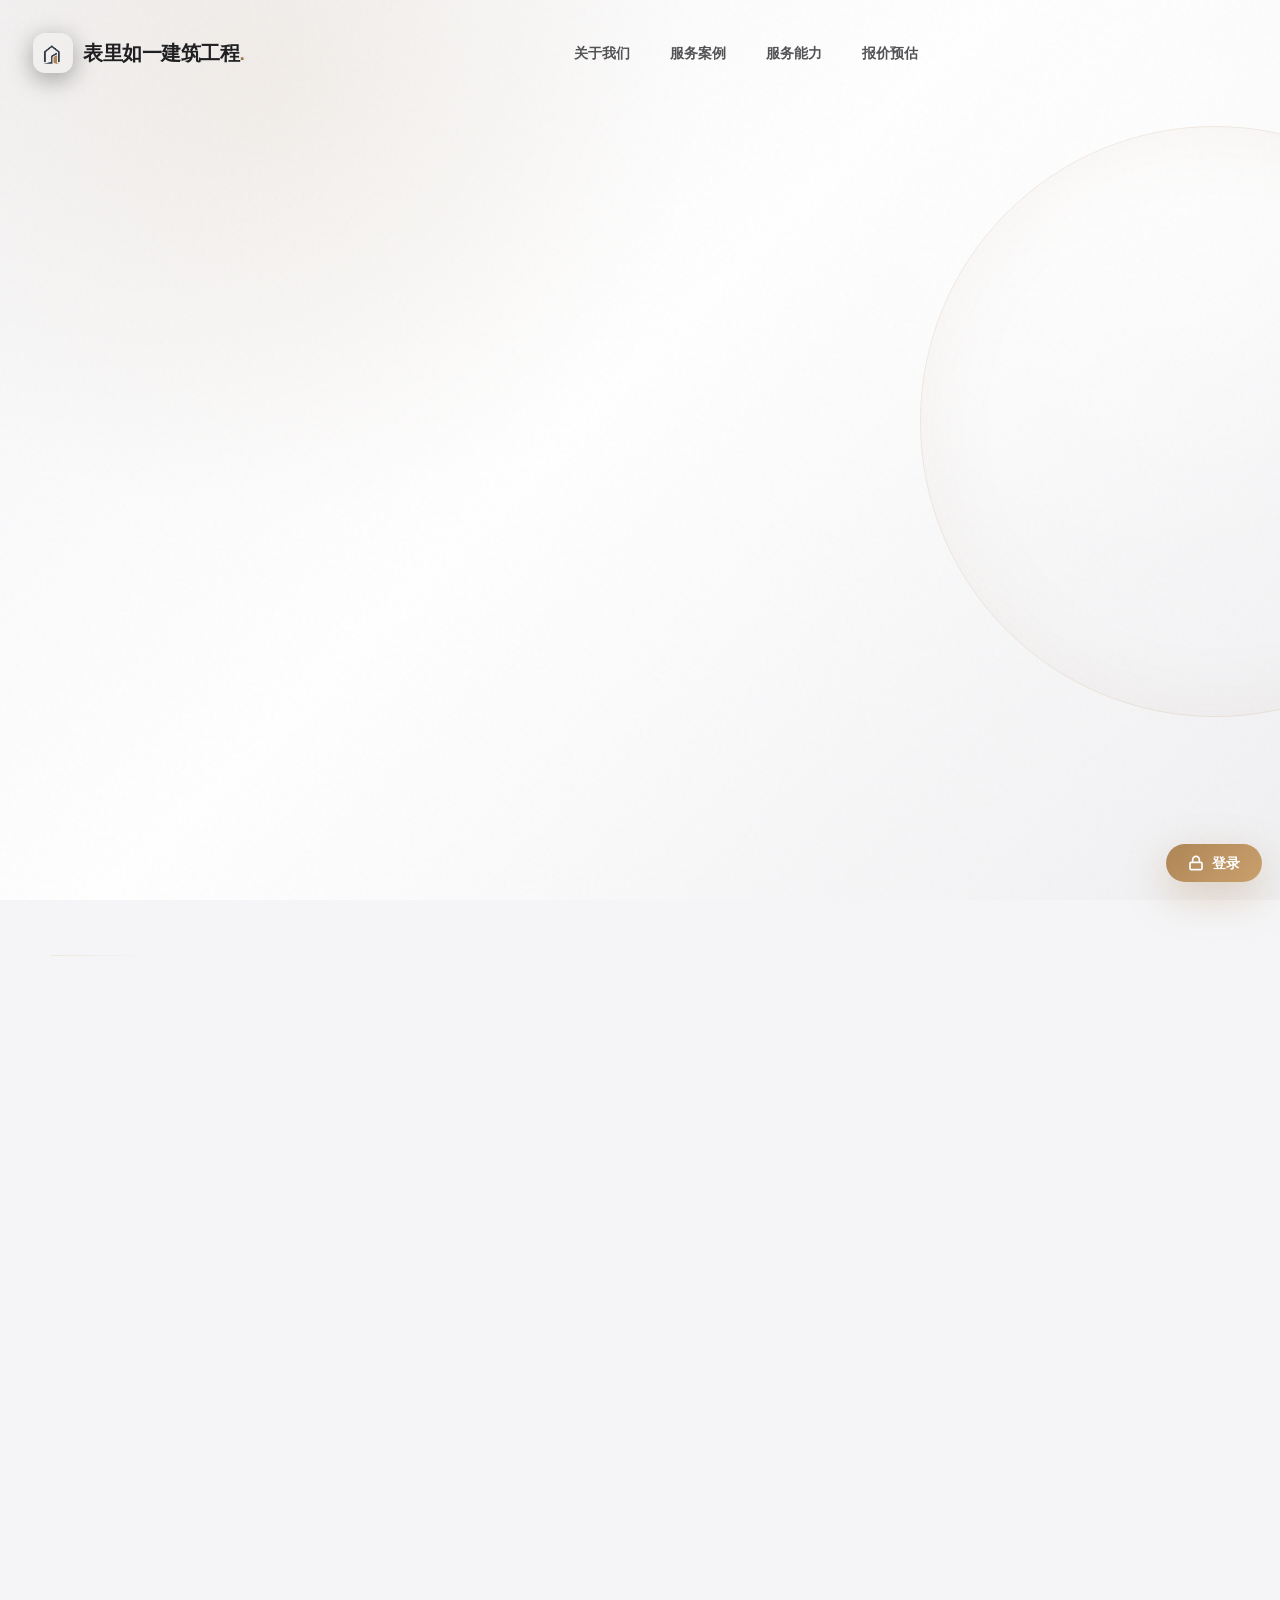
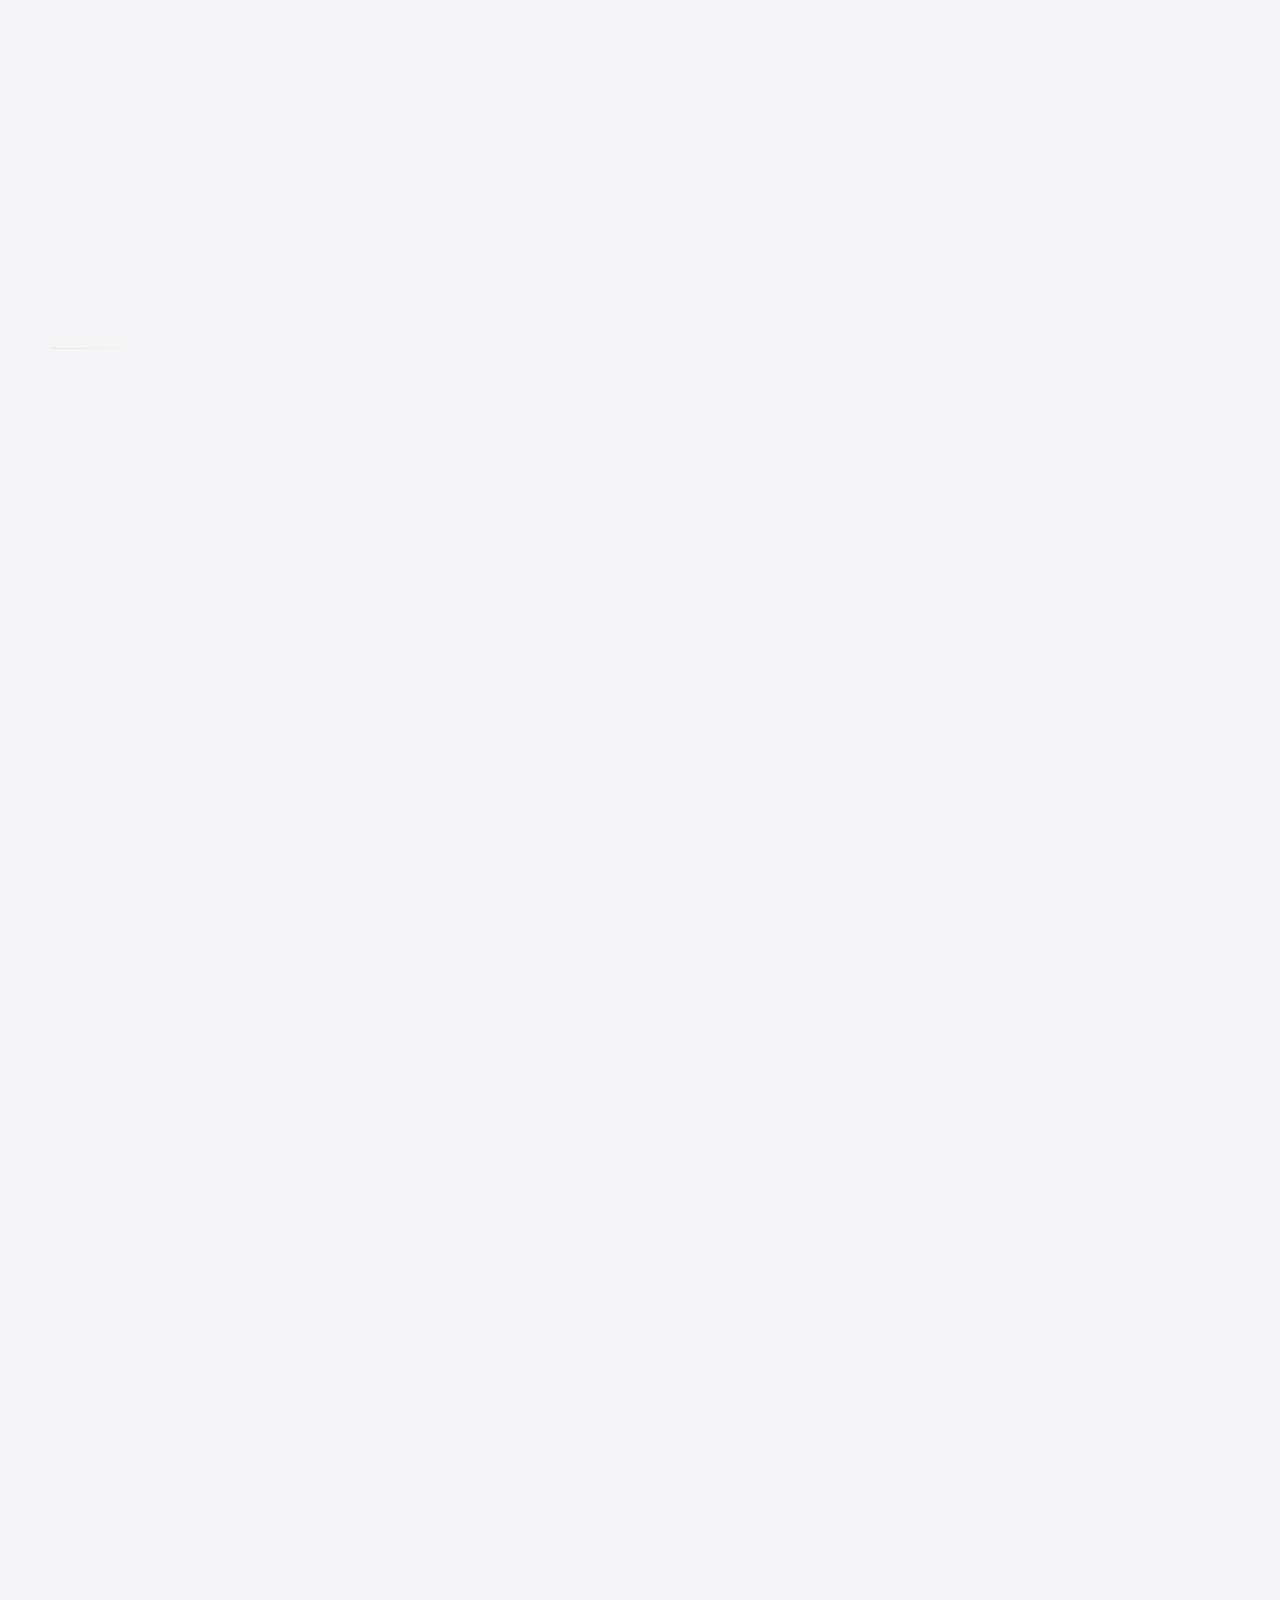
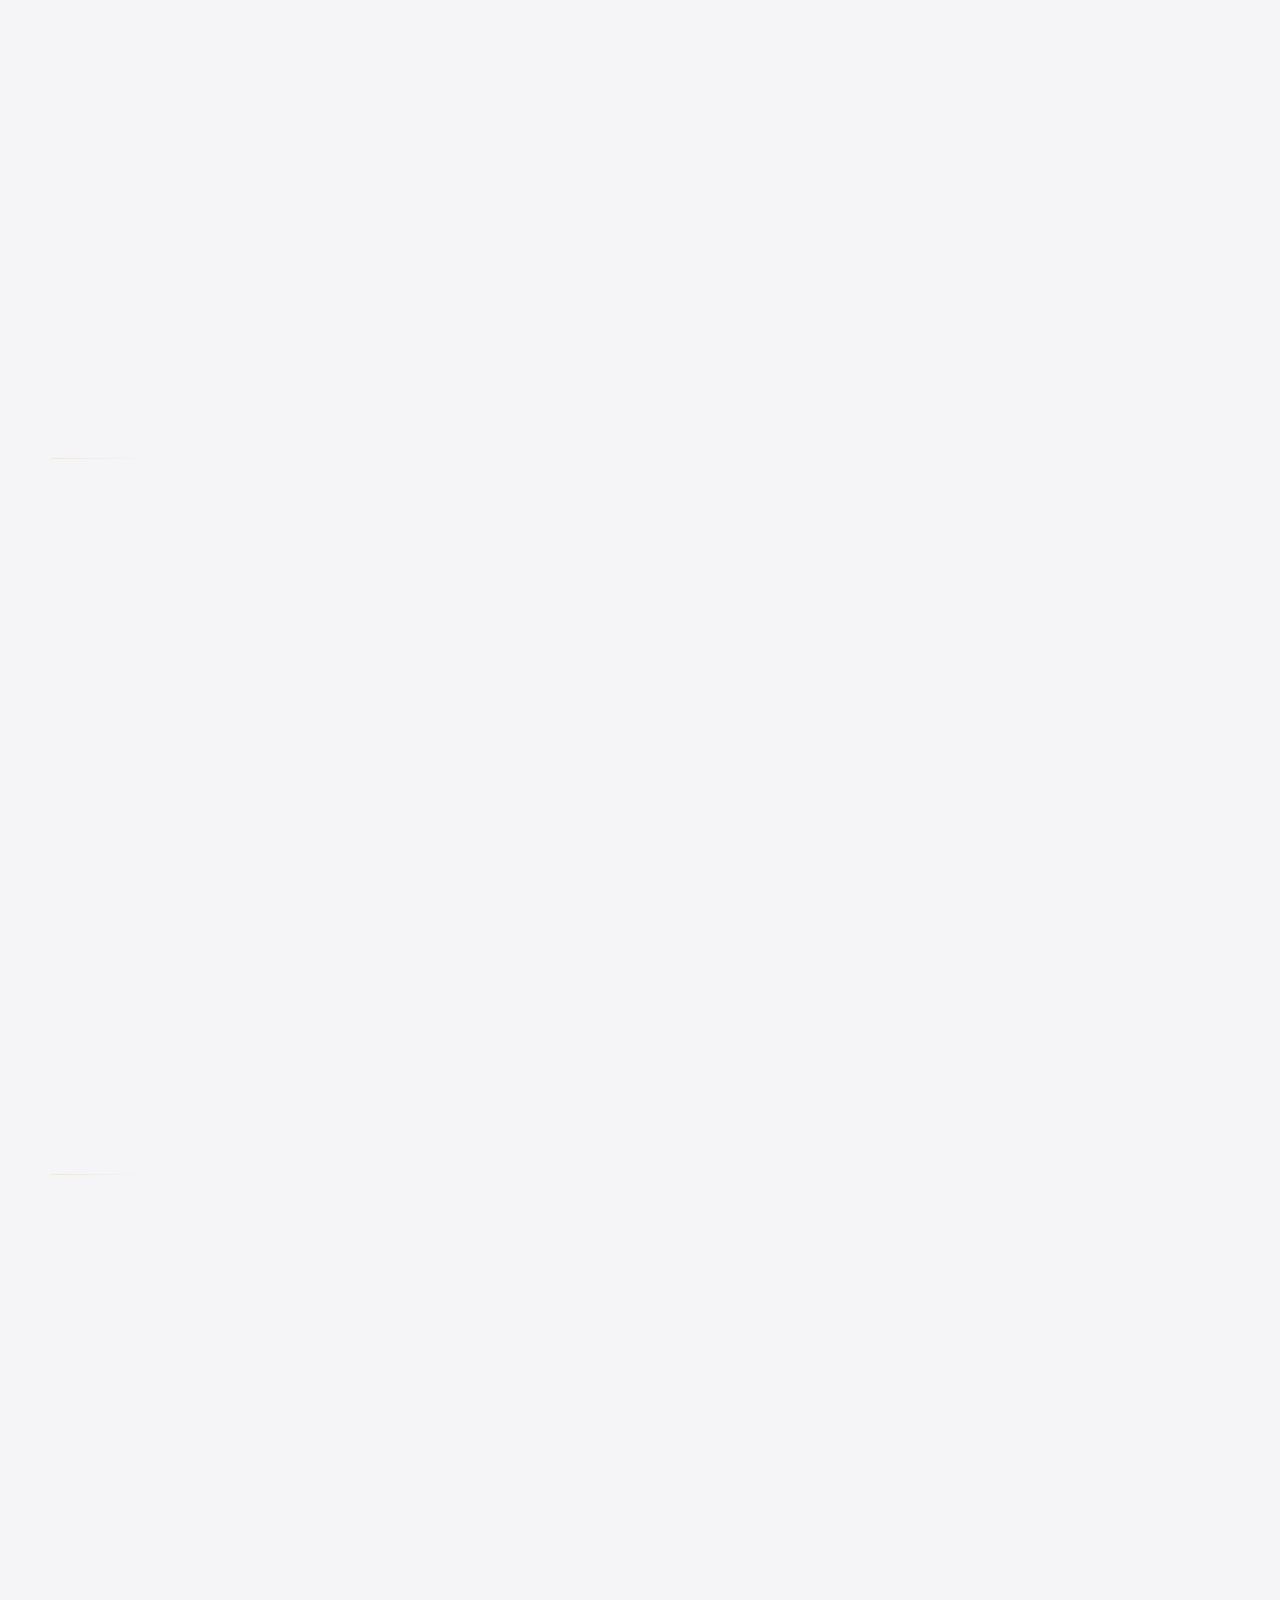
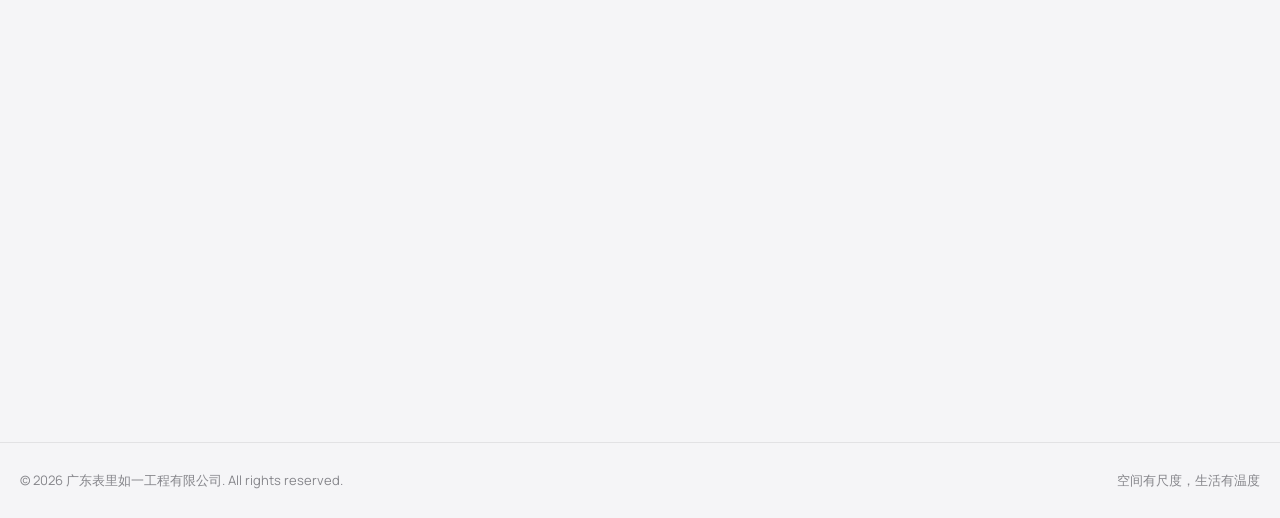
==== commit 3092c67d: "feat: login modal replaces edit button with auth state management" ====
--- a/index.html
+++ b/index.html
@@ -131,7 +131,16 @@
     .projects-grid{display:grid;grid-template-columns:repeat(2,minmax(0,1fr));gap:24px}.project-card{overflow:hidden;transition:transform .35s ease,border-color .35s ease}.project-card:hover{transform:translateY(-6px);border-color:rgba(215,183,131,.28)}.project-media{aspect-ratio:16/10;overflow:hidden;background:#161616}.project-image{width:100%;height:100%;object-fit:cover;display:block;transition:transform .7s cubic-bezier(.2,.8,.2,1)}.project-card:hover .project-image{transform:scale(1.06)}.project-body{padding:28px}.meta-row{display:flex;align-items:center;gap:8px;margin-bottom:12px}.badge{font-size:12px;color:#f0d4a8;background:rgba(174,133,85,.14);border:1px solid rgba(174,133,85,.24);border-radius:999px;padding:6px 10px;font-weight:800}.year{font-size:12px;color:var(--muted)}    .project-body h3{font-size:24px;font-weight:850;letter-spacing:-.03em;margin-bottom:10px;color:var(--text-primary)}.project-body p{color:var(--text-secondary);line-height:1.75;margin-bottom:20px}.text-link{display:inline-flex;align-items:center;gap:8px;color:var(--accent-2);font-weight:800;text-decoration:none;transition:color .2s ease}.text-link:hover{color:var(--accent)}
     .skills-grid{display:grid;grid-template-columns:repeat(3,minmax(0,1fr));gap:22px}.skill-card{padding:30px}.icon-box{width:56px;height:56px;border-radius:20px;background:linear-gradient(135deg,rgba(174,133,85,.18),rgba(47,57,67,.10));display:grid;place-items:center;color:var(--accent-2);margin-bottom:22px}.skill-card h3{font-size:23px;font-weight:850;margin-bottom:18px;color:var(--text-primary)}.skill-tags{display:flex;flex-wrap:wrap;gap:9px}.skill-tag{display:inline-flex;padding:9px 12px;border-radius:999px;background:color-mix(in srgb,var(--surface-soft) 78%,transparent);border:1px solid var(--line);color:var(--text-secondary);font-size:13px;font-weight:700;transition:all .2s ease}.skill-tag:hover{background:color-mix(in srgb,var(--accent) 14%,transparent);border-color:color-mix(in srgb,var(--accent) 30%,transparent);color:var(--text-primary)}
     .contact{padding-bottom:128px}.contact-grid{display:grid;grid-template-columns:minmax(0,.92fr) minmax(360px,1.08fr);gap:56px;align-items:center}.contact-copy .section-title{text-align:left}.contact-copy .section-head{text-align:left;margin:0}.contact-links{display:grid;gap:12px;margin-top:34px}.contact-link{display:flex;align-items:center;gap:14px;color:var(--text-primary);text-decoration:none;padding:14px;border-radius:18px;background:var(--surface-raised);border:1px solid var(--line);transition:all .2s ease;box-shadow:0 10px 24px rgba(0,0,0,.05)}.contact-link:hover{border-color:color-mix(in srgb,var(--accent) 32%,transparent);background:color-mix(in srgb,var(--accent) 10%,var(--surface-raised));color:var(--text-primary)}.contact-icon{width:42px;height:42px;display:grid;place-items:center;border-radius:14px;background:var(--surface-soft);color:var(--accent-2);flex:0 0 auto}.quote-form{padding:30px}.field{margin-bottom:18px}.field label{display:block;font-size:13px;color:var(--text-secondary);margin-bottom:8px;font-weight:800}.field input,.field select,.field textarea{width:100%;border:1px solid var(--line);background:var(--surface-soft);color:var(--text-primary);border-radius:16px;padding:14px 15px;outline:none;transition:border-color .2s ease,background .2s ease;font:inherit}.field input::placeholder,.field textarea::placeholder{color:var(--muted)}.field input:focus,.field select:focus,.field textarea:focus{border-color:color-mix(in srgb,var(--accent) 65%,transparent);background:var(--surface-raised)}.field textarea{min-height:126px;resize:vertical}.submit-btn{width:100%;border:0}.form-note{color:var(--muted);font-size:12px;line-height:1.7;margin-top:12px}
-    footer{border-top:1px solid var(--line);padding:28px 0;color:var(--muted);font-size:13px;background:var(--bg-primary)}.footer-row{display:flex;align-items:center;justify-content:space-between;gap:16px;flex-wrap:wrap}.editor-link{position:fixed;right:18px;bottom:calc(18px + env(safe-area-inset-bottom));z-index:90;background:var(--text-primary);color:var(--bg-primary);padding:11px 18px;border-radius:999px;font-weight:900;text-decoration:none;box-shadow:0 18px 44px rgba(0,0,0,.24);transition:.25s}.editor-link:hover{transform:translateY(-3px)}.reveal{opacity:0;transform:translateY(28px)}
+    footer{border-top:1px solid var(--line);padding:28px 0;color:var(--muted);font-size:13px;background:var(--bg-primary)}.footer-row{display:flex;align-items:center;justify-content:space-between;gap:16px;flex-wrap:wrap}
+    .login-fab{position:fixed;right:18px;bottom:calc(18px + env(safe-area-inset-bottom));z-index:900;display:inline-flex;align-items:center;gap:8px;padding:11px 22px;border-radius:999px;font-weight:900;font-size:14px;line-height:1;cursor:pointer;border:0;text-decoration:none;transition:all .3s cubic-bezier(.16,1,.3,1);background:linear-gradient(135deg,var(--accent) 0%,#caa06c 100%);color:#fff;box-shadow:0 14px 40px rgba(174,133,85,.34)}.login-fab:hover{transform:translateY(-3px);box-shadow:0 20px 52px rgba(174,133,85,.42)}.login-fab.logged-in{background:var(--surface-raised);color:var(--text-primary);box-shadow:0 14px 40px rgba(0,0,0,.18);border:1px solid var(--line)}.login-fab.logged-in:hover{box-shadow:0 20px 52px rgba(0,0,0,.22)}
+    .login-overlay{position:fixed;inset:0;z-index:901;background:rgba(0,0,0,.44);backdrop-filter:blur(6px);-webkit-backdrop-filter:blur(6px);display:flex;align-items:center;justify-content:center;padding:24px;opacity:0;pointer-events:none;transition:opacity .28s ease}.login-overlay.open{opacity:1;pointer-events:auto}
+    .login-modal{width:100%;max-width:380px;background:var(--surface-raised);border:1px solid var(--line);border-radius:28px;padding:36px 32px 32px;box-shadow:0 36px 96px rgba(0,0,0,.28);transform:translateY(16px) scale(.96);transition:transform .32s cubic-bezier(.16,1,.3,1)}.login-overlay.open .login-modal{transform:translateY(0) scale(1)}
+    .login-modal h2{font-family:'Manrope',sans-serif;font-size:22px;font-weight:850;letter-spacing:-.035em;margin-bottom:6px;color:var(--text-primary)}.login-modal .login-sub{font-size:14px;color:var(--muted);margin-bottom:24px;line-height:1.55}
+    .login-modal .login-field{margin-bottom:16px}.login-modal .login-field label{display:block;font-size:12px;font-weight:800;color:var(--text-secondary);margin-bottom:6px}.login-modal .login-field input{width:100%;border:1px solid var(--line);background:var(--surface-soft);color:var(--text-primary);border-radius:14px;padding:13px 15px;font:inherit;outline:none;transition:border-color .2s ease,background .2s ease}.login-modal .login-field input:focus{border-color:var(--accent);background:var(--surface-raised)}
+    .login-modal .login-error{font-size:12px;color:#e53e3e;margin-top:8px;display:none}.login-modal .login-error.show{display:block}
+    .login-modal .login-submit{width:100%;margin-top:6px;border:0;cursor:pointer;background:linear-gradient(135deg,var(--accent) 0%,#caa06c 100%);color:#fff;border-radius:999px;padding:13px;font-weight:900;font-size:15px;transition:transform .2s ease,box-shadow .2s ease}.login-modal .login-submit:hover{transform:translateY(-1px);box-shadow:0 12px 32px rgba(174,133,85,.32)}
+    .login-modal .login-close{position:absolute;top:14px;right:14px;border:0;background:var(--surface-soft);color:var(--muted);width:36px;height:36px;border-radius:999px;cursor:pointer;font-size:18px;line-height:1;display:grid;place-items:center;transition:background .2s ease,color .2s ease}.login-modal .login-close:hover{background:var(--line);color:var(--text-primary)}
+    .reveal{opacity:0;transform:translateY(28px)}
     @media (min-width:768px){.scroll-stage{will-change:transform,opacity,filter}.scroll-stage::before{content:'';position:absolute;inset:54px auto auto 4vw;width:96px;height:1px;background:linear-gradient(90deg,rgba(215,183,131,.65),transparent);opacity:.35}.project-card,.skill-card,.timeline-card{transform-style:preserve-3d}.section-title .gradient-text{filter:drop-shadow(0 18px 40px rgba(174,133,85,.15))}}
     @media (max-width:1024px){.hero-grid,.about-grid,.contact-grid{grid-template-columns:1fr;gap:42px}.sticky-copy{position:relative;top:auto}.hero{min-height:auto}.hero-visual{max-width:520px}.projects-grid{gap:18px}.skills-grid{grid-template-columns:1fr 1fr}.contact-copy .section-head{text-align:center;margin:0 auto}.contact-copy .section-title{text-align:center}}
     @media (max-width:767px){
@@ -146,7 +155,7 @@
       section{padding:80px 0;background:var(--bg-primary);scroll-margin-top:76px}.scroll-stage:nth-of-type(even){background:var(--bg-secondary)}.section-head,.sticky-copy{max-width:370px;margin:0 auto 34px;text-align:center}.sticky-copy{position:relative;top:auto}.section-title{font-family:'Manrope',sans-serif;color:var(--text-primary);font-size:clamp(34px,10vw,48px);line-height:1.08;letter-spacing:-.055em;font-weight:850;margin-top:14px}.section-desc{color:var(--text-secondary);font-size:17px;line-height:1.64;letter-spacing:-.018em;margin-top:15px}
       .about-grid{gap:0}.timeline{gap:14px}.timeline-card{padding:24px 22px;border-radius:26px}.timeline-top{display:grid;grid-template-columns:1fr auto;align-items:start}.timeline-card h3{font-size:22px;letter-spacing:-.04em}.timeline-card .company{font-size:13px;line-height:1.55}.timeline-card .period{display:inline-flex;margin-top:0}.timeline-card p{font-size:15px;line-height:1.72;margin-top:14px}.about-stats{grid-template-columns:repeat(2,minmax(0,1fr));gap:12px;margin-top:18px}.about-stat{border-radius:24px;padding:24px 12px}.stat-number{font-family:'Manrope',sans-serif;font-size:34px;font-weight:850}.about-stat .text-stone-400{color:var(--muted)!important}
       .projects-grid,.skills-grid{grid-template-columns:1fr;gap:16px}.project-card,.skill-card,.quote-form{border-radius:28px}.project-media{aspect-ratio:1.24/1;background:var(--surface-soft)}.project-body{padding:23px 22px 24px}.badge{background:color-mix(in srgb,var(--accent) 10%,transparent);color:var(--accent-2);border-color:color-mix(in srgb,var(--accent) 22%,transparent)}.year{color:var(--muted)}.project-body h3,.skill-card h3{font-size:24px;letter-spacing:-.045em}.project-body p{font-size:15px;line-height:1.68}.skill-card{padding:24px}.icon-box{background:color-mix(in srgb,var(--accent) 11%,transparent);color:var(--accent-2)}.skill-tag{background:var(--surface-soft);border-color:var(--line);color:var(--text-secondary)}
-      .contact{padding-bottom:88px;background:var(--bg-primary)}.contact-copy .section-head,.contact-copy .section-title{text-align:center}.contact-links{gap:10px;margin-top:24px}.footer-row{justify-content:center;text-align:center}.editor-link{display:none}
+      .contact{padding-bottom:88px;background:var(--bg-primary)}.contact-copy .section-head,.contact-copy .section-title{text-align:center}.contact-links{gap:10px;margin-top:24px}.footer-row{justify-content:center;text-align:center}.login-fab{display:none}.login-modal{max-width:calc(100vw - 48px);padding:32px 24px 28px;border-radius:26px}.login-modal h2{font-size:20px}
     }
     @media (min-width:768px){.hero-stats-mobile{display:none}}
     @media (prefers-reduced-motion:reduce){*,*::before,*::after{animation-duration:.01ms!important;animation-iteration-count:1!important;scroll-behavior:auto!important;transition-duration:.01ms!important}.reveal{opacity:1!important;transform:none!important}}
@@ -156,7 +165,18 @@
   <div class="noise-overlay"></div>
   <canvas id="webgl-bg" aria-hidden="true"></canvas>
   <div id="app"></div>
-  <a class="editor-link js-edit-entry" href="editor.html">编辑</a>
+  <a class="login-fab js-login-entry" href="javascript:void(0)" role="button" aria-label="登录管理后台">登录</a>
+  <div id="loginOverlay" class="login-overlay">
+    <div class="login-modal">
+      <button class="login-close js-login-close" type="button" aria-label="关闭登录">&times;</button>
+      <h2>管理后台登录</h2>
+      <p class="login-sub">欢迎回来，请输入凭据继续管理网站内容</p>
+      <div class="login-field"><label for="loginUsername">用户名</label><input id="loginUsername" type="text" placeholder="admin" autocomplete="username"></div>
+      <div class="login-field"><label for="loginPassword">密码</label><input id="loginPassword" type="password" placeholder="••••••••" autocomplete="current-password"></div>
+      <div class="login-error js-login-error">用户名或密码不正确</div>
+      <button class="login-submit js-login-submit" type="button">登录管理后台</button>
+    </div>
+  </div>
   <script src="content.js"></script>
   <script>
     const C = window.SITE_CONTENT || {};
@@ -186,7 +206,7 @@
             <a href="#projects">${esc(C.nav.projects)} ${arrowIcon}</a>
             <a href="#skills">${esc(C.nav.skills)} ${arrowIcon}</a>
             <a href="#contact">${esc(C.nav.contact)} ${arrowIcon}</a>
-            <a class="js-edit-entry" href="editor.html">编辑 ${arrowIcon}</a>
+            <a class="js-edit-entry" href="javascript:void(0)">登录 ${arrowIcon}</a>
           </div>
         </nav>
 
@@ -367,10 +387,10 @@
           setTimeout(()=>{ if(href) window.location.hash = href; },260);
         });
       });
-      // Edit link: just close menu, let initEditorGate handle auth + navigation
+      // Edit link: close menu first, then trigger login modal
       menu?.querySelectorAll('a.js-edit-entry').forEach(a=>{
-        a.addEventListener('click',()=>{ setTimeout(()=>closeMenu(),100); });
-        a.addEventListener('touchend',()=>{ setTimeout(()=>closeMenu(),100); });
+        a.addEventListener('click',()=>{ closeMenu(); });
+        a.addEventListener('touchend',e=>{ e.preventDefault(); closeMenu(); });
       });
 
       // Close menu on Escape key
@@ -379,22 +399,73 @@
       });
     }
 
-    function openEditorWithAuth(e){
-      e?.preventDefault();
-      const target = e?.currentTarget?.getAttribute('href') || 'editor.html';
-      const cached = localStorage.getItem('portfolio-cms-entry-ok') || sessionStorage.getItem('portfolio-cms-entry-ok');
-      let password = cached === '1' ? 'hqd125125' : prompt('请输入管理密码');
-      if(password === 'hqd125125'){
+    function updateLoginFab(){
+      const loggedIn = localStorage.getItem('portfolio-cms-entry-ok') === '1';
+      document.querySelectorAll('.login-fab').forEach(btn=>{
+        btn.classList.toggle('logged-in',loggedIn);
+        btn.innerHTML = loggedIn
+          ? `<svg width="18" height="18" viewBox="0 0 24 24" fill="none" stroke="currentColor" stroke-width="2.2" aria-hidden="true"><path d="M20 21v-2a4 4 0 0 0-4-4H8a4 4 0 0 0-4 4v2"/><circle cx="12" cy="7" r="4"/></svg>管理后台`
+          : `<svg width="16" height="16" viewBox="0 0 24 24" fill="none" stroke="currentColor" stroke-width="2.5" aria-hidden="true"><rect x="3" y="11" width="18" height="11" rx="2" ry="2"/><path d="M7 11V7a5 5 0 0 1 10 0v4"/></svg>登录`;
+        btn.setAttribute('aria-label',loggedIn?'管理后台':'登录管理后台');
+      });
+    }
+
+    function doLogin(){
+      const username = (document.getElementById('loginUsername')?.value || '').trim();
+      const password = document.getElementById('loginPassword')?.value || '';
+      const err = document.querySelector('.js-login-error');
+      if((username === 'admin' || username === '') && password === 'hqd125125'){
         sessionStorage.setItem('portfolio-cms-entry-ok','1');
         localStorage.setItem('portfolio-cms-entry-ok','1');
-        location.href = target + (target.includes('?')?'&':'?') + 'entry=auth';
-      }else if(password !== null){
-        alert('密码不正确，无法进入管理界面。');
+        closeLoginModal();
+        updateLoginFab();
+        location.href = 'editor.html?entry=auth';
+      }else{
+        if(err) err.classList.add('show');
       }
     }
 
-    function initEditorGate(){
-      document.querySelectorAll('.js-edit-entry').forEach(a=>a.addEventListener('click',openEditorWithAuth));
+    function doLogout(e){
+      e?.preventDefault();
+      sessionStorage.removeItem('portfolio-cms-entry-ok');
+      localStorage.removeItem('portfolio-cms-entry-ok');
+      updateLoginFab();
+      alert('已退出登录。');
+    }
+
+    function openLoginModal(e){
+      e?.preventDefault();
+      const overlay = document.getElementById('loginOverlay');
+      if(!overlay) return;
+      const loggedIn = localStorage.getItem('portfolio-cms-entry-ok') === '1';
+      if(loggedIn){ doLogout(e); return; }
+      // Ensure body is free before locking for modal
+      document.body.style.overflow = 'hidden';
+      overlay.classList.add('open');
+      const err = overlay.querySelector('.js-login-error');
+      if(err) err.classList.remove('show');
+      const pw = overlay.querySelector('#loginPassword');
+      if(pw){ pw.value = ''; setTimeout(()=>pw.focus(),260); }
+    }
+
+    function closeLoginModal(){
+      const overlay = document.getElementById('loginOverlay');
+      if(!overlay) return;
+      overlay.classList.remove('open');
+      if(!document.body.classList.contains('menu-locked')) document.body.style.overflow = '';
+    }
+
+    function initLogin(){
+      updateLoginFab();
+      document.querySelectorAll('.js-edit-entry').forEach(a=>a.addEventListener('click',openLoginModal));
+      document.querySelectorAll('.login-fab').forEach(btn=>btn.addEventListener('click',openLoginModal));
+      document.querySelector('.js-login-submit')?.addEventListener('click',doLogin);
+      document.querySelector('.js-login-close')?.addEventListener('click',closeLoginModal);
+      document.getElementById('loginOverlay')?.addEventListener('click',e=>{ if(e.target === e.currentTarget) closeLoginModal(); });
+      document.addEventListener('keydown',e=>{
+        if(e.key === 'Escape') closeLoginModal();
+        if(e.key === 'Enter' && document.getElementById('loginOverlay')?.classList.contains('open')) doLogin();
+      });
     }
 
     function initAnimations(){
@@ -474,7 +545,7 @@
     render();
     initTheme();
     initMenu();
-    initEditorGate();
+    initLogin();
     initWebGL();
     initAnimations();
   </script>
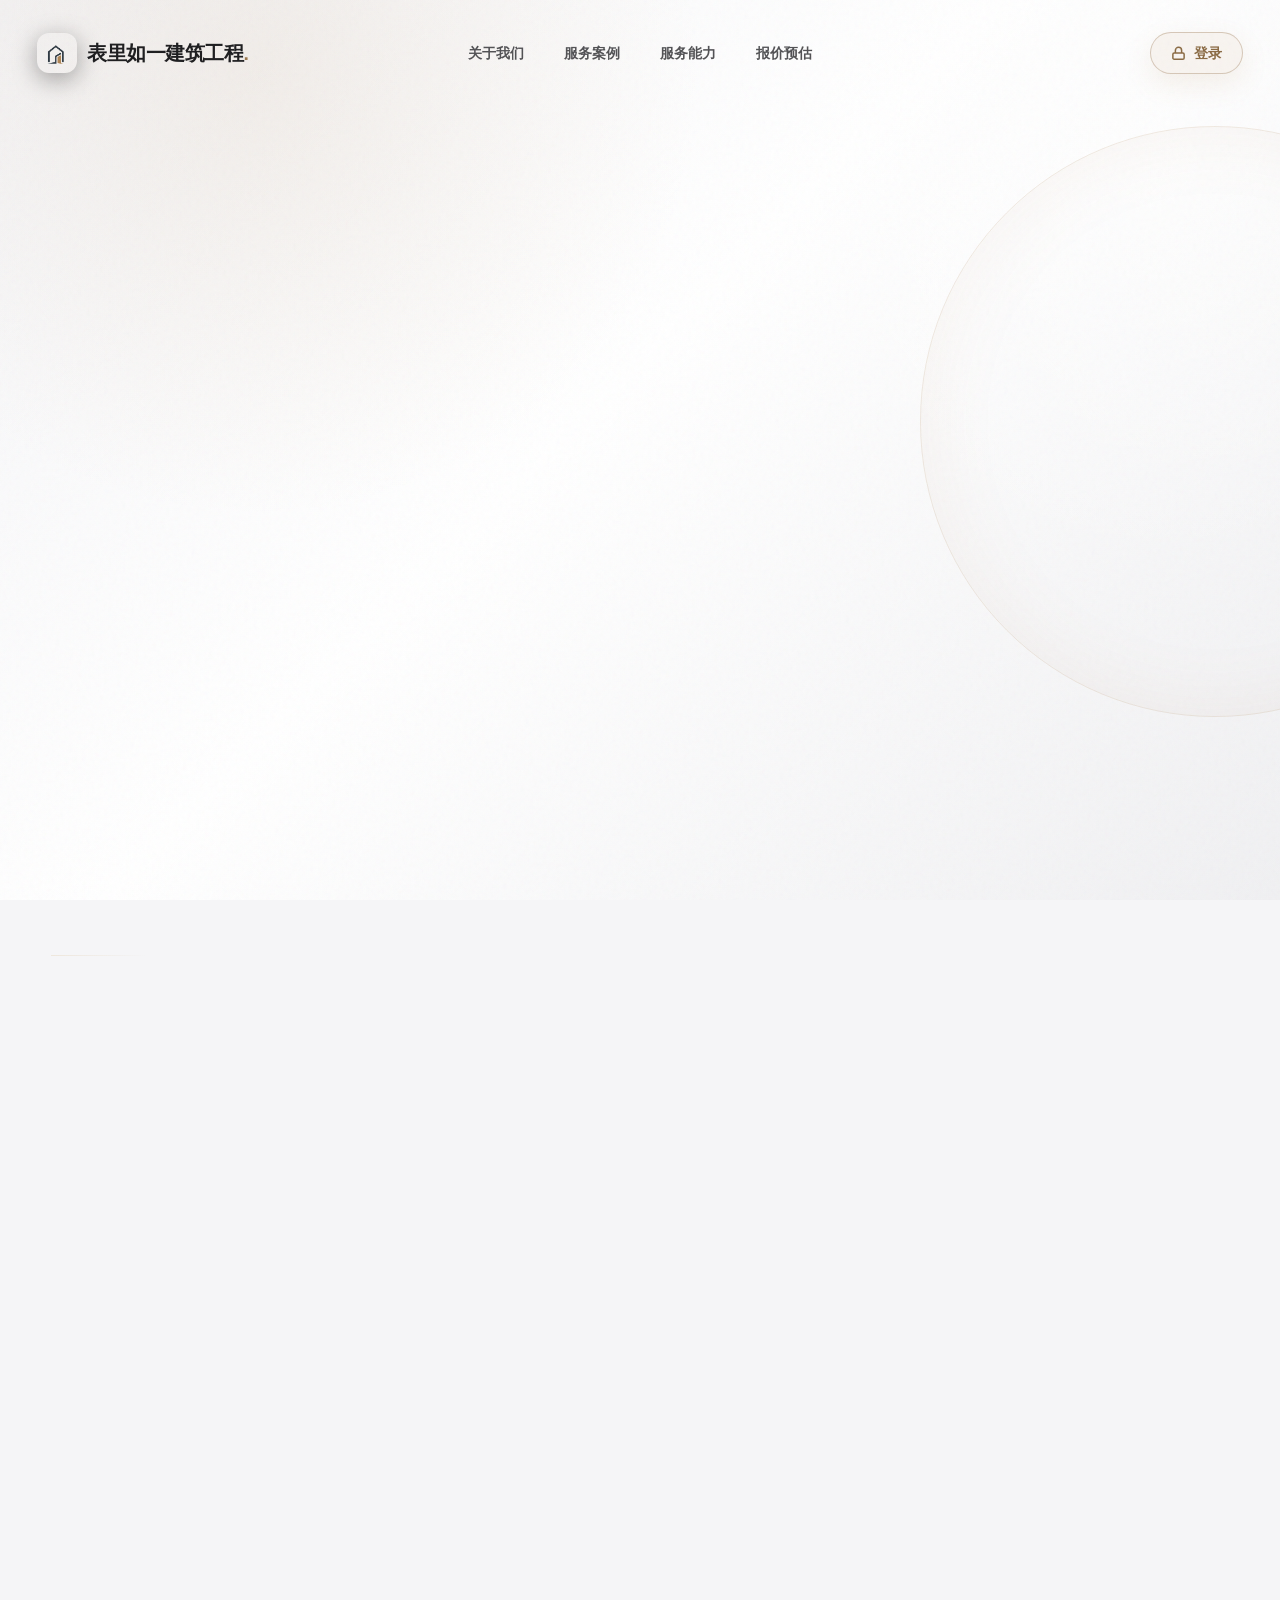
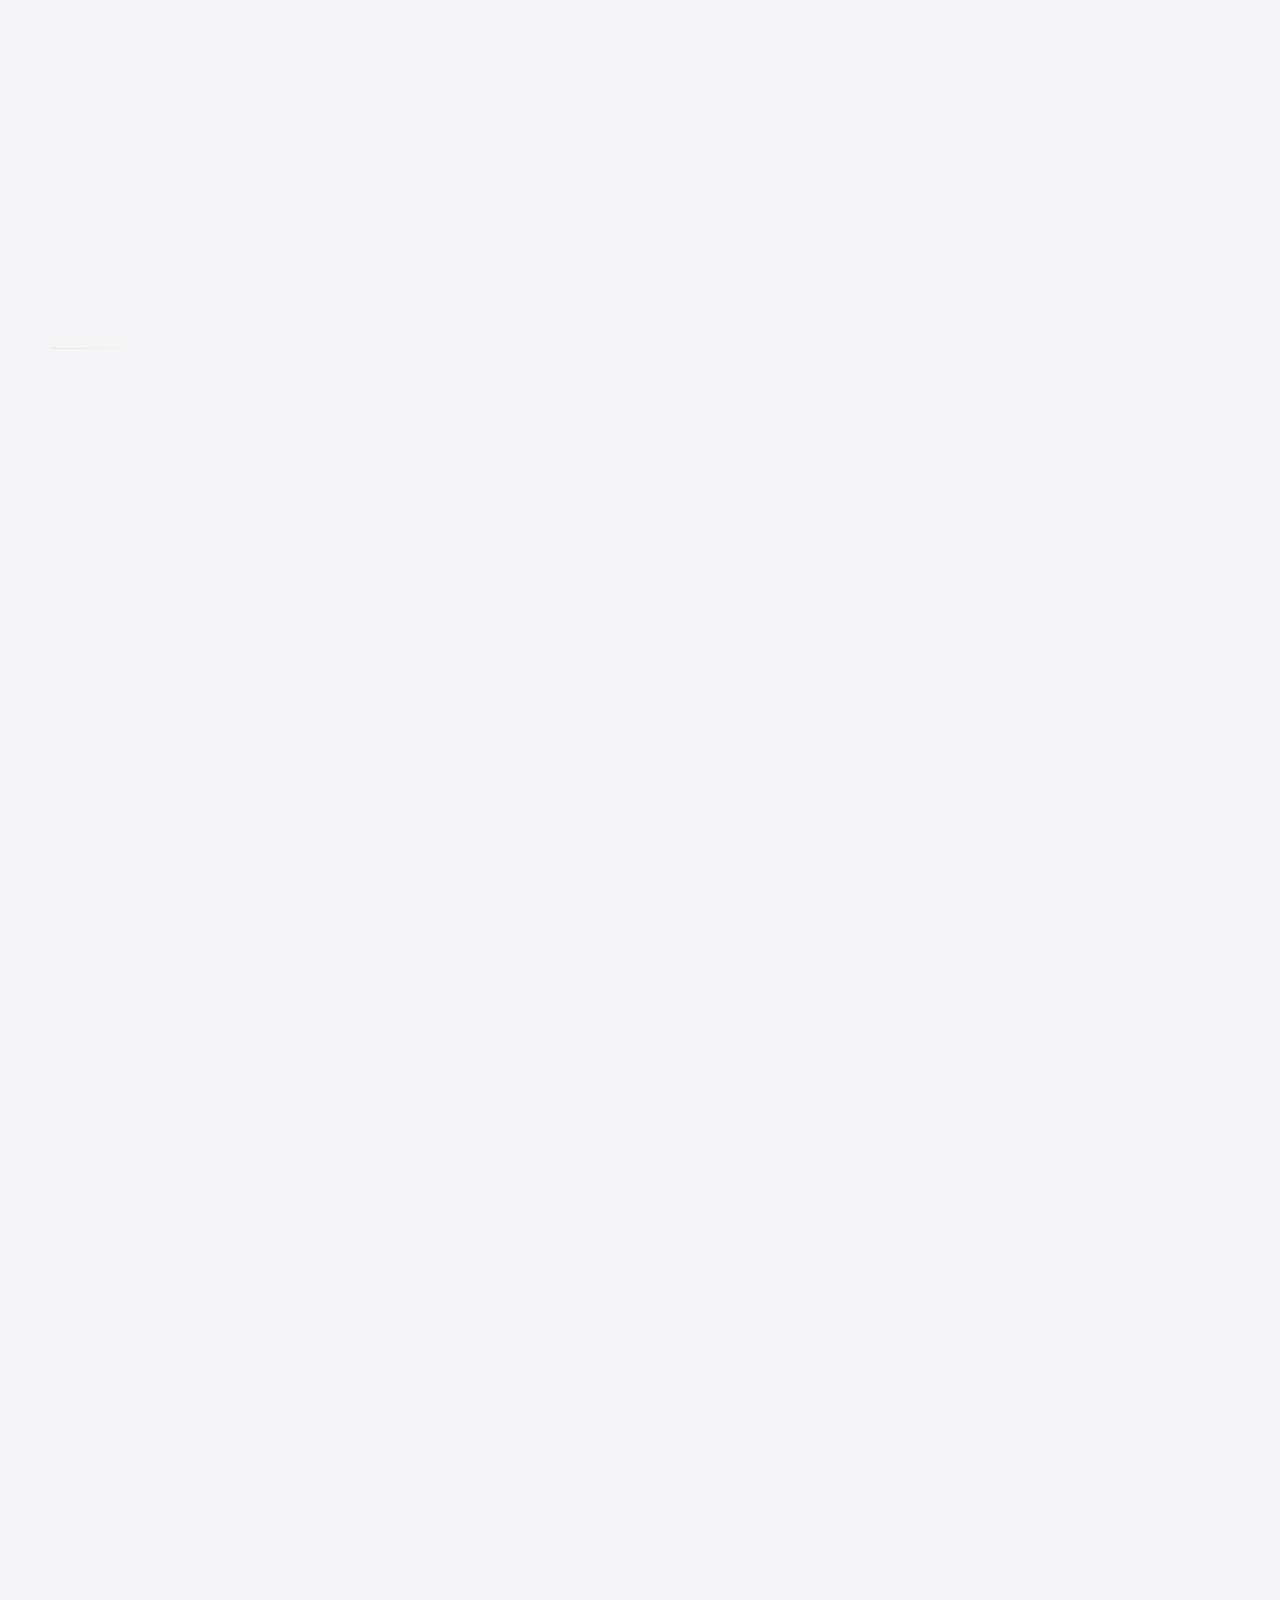
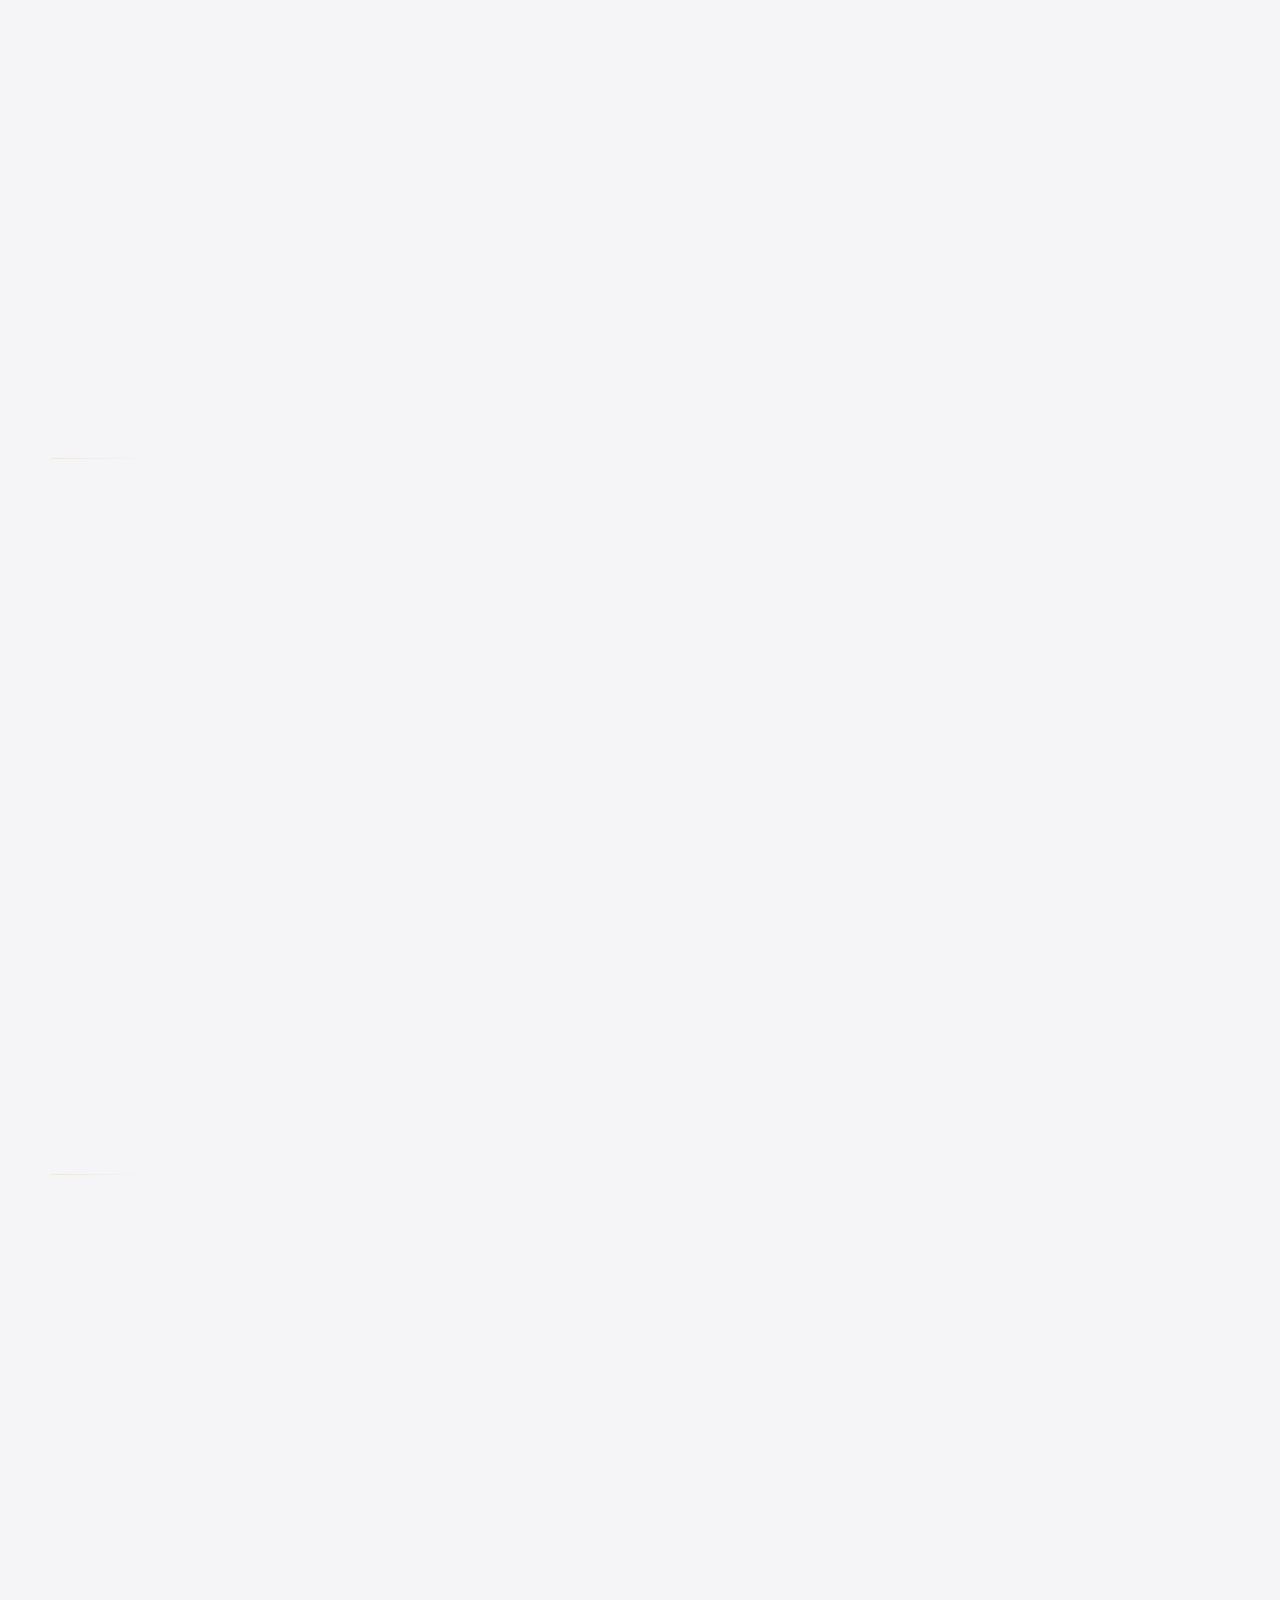
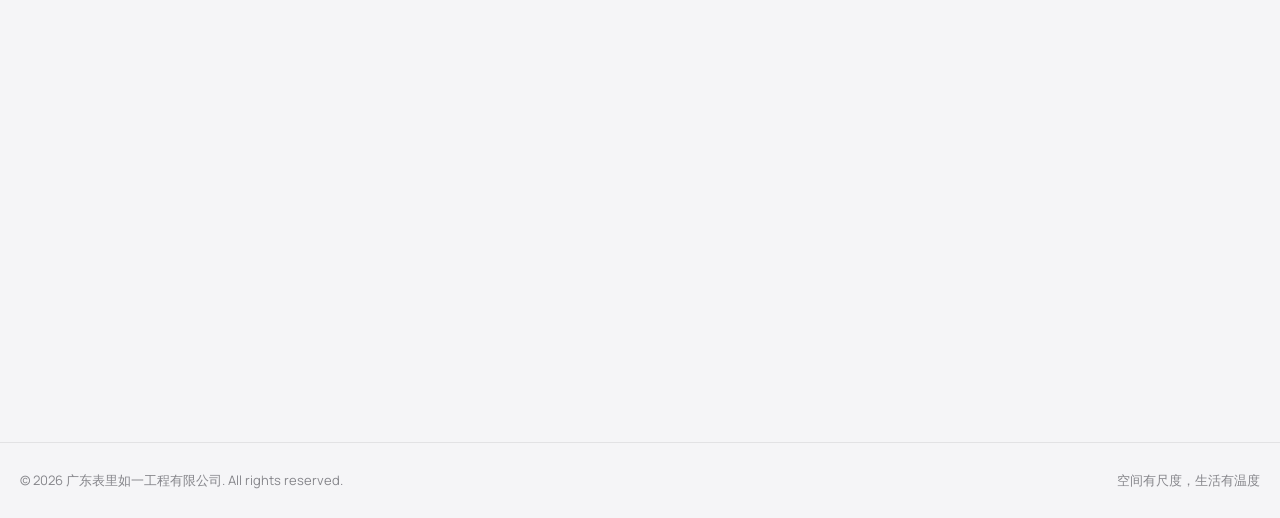
==== commit 3f316ebe: "fix: move login into navbar and align desktop layout" ====
--- a/index.html
+++ b/index.html
@@ -92,7 +92,7 @@
     :root[data-theme="dark"] .btn-outline{background:rgba(255,255,255,.04);border-color:rgba(255,255,255,.16);color:#fff}
     :root[data-theme="dark"] .btn-outline:hover{background:rgba(255,255,255,.08);border-color:rgba(215,183,131,.45)}
     .nav-shell{position:fixed;top:16px;left:0;right:0;z-index:80;transition:all .35s ease;pointer-events:none}
-    .nav-inner{pointer-events:auto;width:min(100% - 32px,1480px);margin-inline:auto;padding:14px 16px;border:1px solid transparent;border-radius:999px;display:flex;align-items:center;justify-content:space-between;transition:all .35s ease}
+    .nav-inner{pointer-events:auto;width:min(100% - 40px,1480px);margin-inline:auto;padding:14px 16px;border:1px solid transparent;border-radius:999px;display:grid;grid-template-columns:minmax(220px,1fr) auto minmax(220px,1fr);align-items:center;gap:18px;transition:all .35s ease}
     .nav-shell.nav-blur .nav-inner,.nav-shell.menu-open .nav-inner{background:var(--nav-bg-active);backdrop-filter:blur(22px);-webkit-backdrop-filter:blur(22px);border-color:var(--line);box-shadow:0 18px 60px rgba(0,0,0,.12)}
     .brand{display:inline-flex;align-items:center;gap:10px;min-width:0;text-decoration:none;color:var(--nav-text);font-weight:900;letter-spacing:-.03em}
     .brand-mark{width:40px;height:40px;border-radius:12px;background:linear-gradient(135deg,var(--accent),#2f3943);display:grid;place-items:center;font-size:13px;color:#fff;box-shadow:0 10px 28px rgba(174,133,85,.25);flex:0 0 auto;overflow:hidden;transition:width .25s,height .25s}
@@ -101,10 +101,14 @@
     .brand-logo-img{display:block;height:38px;width:auto;max-width:160px;object-fit:contain;flex:0 0 auto}
     @media(max-width:767px){.brand-mark{width:36px;height:36px}.brand-logo-img{height:30px;max-width:120px}}
     .brand-text{font-size:20px;white-space:nowrap;overflow:hidden;text-overflow:ellipsis}
-    .nav-links{display:flex;align-items:center;gap:8px}
-    .nav-links a{color:var(--text-secondary);text-decoration:none;font-size:14px;font-weight:700;padding:12px 16px;border-radius:999px;transition:all .2s ease}
+    .nav-links{display:flex;align-items:center;justify-content:center;gap:8px}
+    .nav-links a{color:var(--text-secondary);text-decoration:none;font-size:14px;font-weight:700;padding:12px 16px;border-radius:999px;transition:all .2s ease;white-space:nowrap}
     .nav-links a:hover{color:var(--text-primary);background:color-mix(in srgb,var(--accent) 10%,transparent)}
-    .nav-actions{display:flex;align-items:center;gap:8px}
+    .nav-actions{display:flex;align-items:center;justify-content:flex-end;gap:8px}
+    .nav-login{display:inline-flex;align-items:center;justify-content:center;gap:8px;min-height:42px;padding:11px 20px;border-radius:999px;border:1px solid color-mix(in srgb,var(--accent) 28%,var(--line));background:color-mix(in srgb,var(--accent) 9%,var(--surface-raised));color:var(--accent-2);font-weight:900;font-size:14px;line-height:1;text-decoration:none;cursor:pointer;white-space:nowrap;box-shadow:0 10px 28px rgba(174,133,85,.12);transition:transform .25s ease,box-shadow .25s ease,background .25s ease,border-color .25s ease,color .25s ease}
+    .nav-login:hover{transform:translateY(-1px);background:linear-gradient(135deg,var(--accent) 0%,#caa06c 100%);border-color:transparent;color:#fff;box-shadow:0 14px 36px rgba(174,133,85,.28)}
+    :root[data-theme="dark"] .nav-login{background:rgba(174,133,85,.16);border-color:rgba(215,183,131,.22);color:#f0d4a8}
+    :root[data-theme="dark"] .nav-login:hover{background:linear-gradient(135deg,var(--accent) 0%,#caa06c 100%);color:#fff}
     .menu-toggle{display:none;border:1px solid var(--line);background:color-mix(in srgb,var(--surface-raised) 78%,transparent);color:var(--nav-text);border-radius:999px;padding:10px 14px;font-weight:800;cursor:pointer;min-height:40px}
     .mobile-menu{visibility:hidden;opacity:0;pointer-events:none;pointer-events:auto;position:relative;z-index:79;width:min(100% - 32px,1480px);margin:10px auto 0;padding:10px;border:1px solid var(--line);border-radius:24px;background:var(--nav-bg-active);backdrop-filter:blur(22px);-webkit-backdrop-filter:blur(22px);box-shadow:0 22px 70px rgba(0,0,0,.16);transition:opacity .24s ease,transform .24s ease,visibility 0s .24s;transform:translateY(-12px)}
     .mobile-menu a{display:flex;align-items:center;justify-content:space-between;padding:16px;border-radius:16px;color:var(--text-primary);text-decoration:none;font-weight:800;border-bottom:1px solid var(--line)}
@@ -132,7 +136,6 @@
     .skills-grid{display:grid;grid-template-columns:repeat(3,minmax(0,1fr));gap:22px}.skill-card{padding:30px}.icon-box{width:56px;height:56px;border-radius:20px;background:linear-gradient(135deg,rgba(174,133,85,.18),rgba(47,57,67,.10));display:grid;place-items:center;color:var(--accent-2);margin-bottom:22px}.skill-card h3{font-size:23px;font-weight:850;margin-bottom:18px;color:var(--text-primary)}.skill-tags{display:flex;flex-wrap:wrap;gap:9px}.skill-tag{display:inline-flex;padding:9px 12px;border-radius:999px;background:color-mix(in srgb,var(--surface-soft) 78%,transparent);border:1px solid var(--line);color:var(--text-secondary);font-size:13px;font-weight:700;transition:all .2s ease}.skill-tag:hover{background:color-mix(in srgb,var(--accent) 14%,transparent);border-color:color-mix(in srgb,var(--accent) 30%,transparent);color:var(--text-primary)}
     .contact{padding-bottom:128px}.contact-grid{display:grid;grid-template-columns:minmax(0,.92fr) minmax(360px,1.08fr);gap:56px;align-items:center}.contact-copy .section-title{text-align:left}.contact-copy .section-head{text-align:left;margin:0}.contact-links{display:grid;gap:12px;margin-top:34px}.contact-link{display:flex;align-items:center;gap:14px;color:var(--text-primary);text-decoration:none;padding:14px;border-radius:18px;background:var(--surface-raised);border:1px solid var(--line);transition:all .2s ease;box-shadow:0 10px 24px rgba(0,0,0,.05)}.contact-link:hover{border-color:color-mix(in srgb,var(--accent) 32%,transparent);background:color-mix(in srgb,var(--accent) 10%,var(--surface-raised));color:var(--text-primary)}.contact-icon{width:42px;height:42px;display:grid;place-items:center;border-radius:14px;background:var(--surface-soft);color:var(--accent-2);flex:0 0 auto}.quote-form{padding:30px}.field{margin-bottom:18px}.field label{display:block;font-size:13px;color:var(--text-secondary);margin-bottom:8px;font-weight:800}.field input,.field select,.field textarea{width:100%;border:1px solid var(--line);background:var(--surface-soft);color:var(--text-primary);border-radius:16px;padding:14px 15px;outline:none;transition:border-color .2s ease,background .2s ease;font:inherit}.field input::placeholder,.field textarea::placeholder{color:var(--muted)}.field input:focus,.field select:focus,.field textarea:focus{border-color:color-mix(in srgb,var(--accent) 65%,transparent);background:var(--surface-raised)}.field textarea{min-height:126px;resize:vertical}.submit-btn{width:100%;border:0}.form-note{color:var(--muted);font-size:12px;line-height:1.7;margin-top:12px}
     footer{border-top:1px solid var(--line);padding:28px 0;color:var(--muted);font-size:13px;background:var(--bg-primary)}.footer-row{display:flex;align-items:center;justify-content:space-between;gap:16px;flex-wrap:wrap}
-    .login-fab{position:fixed;right:18px;bottom:calc(18px + env(safe-area-inset-bottom));z-index:900;display:inline-flex;align-items:center;gap:8px;padding:11px 22px;border-radius:999px;font-weight:900;font-size:14px;line-height:1;cursor:pointer;border:0;text-decoration:none;transition:all .3s cubic-bezier(.16,1,.3,1);background:linear-gradient(135deg,var(--accent) 0%,#caa06c 100%);color:#fff;box-shadow:0 14px 40px rgba(174,133,85,.34)}.login-fab:hover{transform:translateY(-3px);box-shadow:0 20px 52px rgba(174,133,85,.42)}.login-fab.logged-in{background:var(--surface-raised);color:var(--text-primary);box-shadow:0 14px 40px rgba(0,0,0,.18);border:1px solid var(--line)}.login-fab.logged-in:hover{box-shadow:0 20px 52px rgba(0,0,0,.22)}
     .login-overlay{position:fixed;inset:0;z-index:901;background:rgba(0,0,0,.44);backdrop-filter:blur(6px);-webkit-backdrop-filter:blur(6px);display:flex;align-items:center;justify-content:center;padding:24px;opacity:0;pointer-events:none;transition:opacity .28s ease}.login-overlay.open{opacity:1;pointer-events:auto}
     .login-modal{width:100%;max-width:380px;background:var(--surface-raised);border:1px solid var(--line);border-radius:28px;padding:36px 32px 32px;box-shadow:0 36px 96px rgba(0,0,0,.28);transform:translateY(16px) scale(.96);transition:transform .32s cubic-bezier(.16,1,.3,1)}.login-overlay.open .login-modal{transform:translateY(0) scale(1)}
     .login-modal h2{font-family:'Manrope',sans-serif;font-size:22px;font-weight:850;letter-spacing:-.035em;margin-bottom:6px;color:var(--text-primary)}.login-modal .login-sub{font-size:14px;color:var(--muted);margin-bottom:24px;line-height:1.55}
@@ -147,7 +150,7 @@
       html{background:var(--bg-primary)}.noise-overlay{opacity:.018}:root[data-theme="light"] .noise-overlay{display:none}:root[data-theme="light"] #webgl-bg{display:none}
       .container-page{width:min(100% - 36px,1480px)}.glass-card{backdrop-filter:none;-webkit-backdrop-filter:none}
       .gradient-text{background:none;-webkit-background-clip:initial;background-clip:initial;-webkit-text-fill-color:initial;color:inherit}.eyebrow{justify-content:center;font-size:10px;letter-spacing:.13em}.eyebrow::before{display:none}
-      .nav-links{display:none}.nav-shell{top:0}.nav-inner{width:100%;border-radius:0;padding:12px 18px;background:var(--nav-bg);backdrop-filter:blur(22px);-webkit-backdrop-filter:blur(22px);border-color:var(--line);box-shadow:none}.nav-shell.nav-blur .nav-inner,.nav-shell.menu-open .nav-inner{background:var(--nav-bg-active);border-color:var(--line);box-shadow:0 10px 32px rgba(0,0,0,.08)}
+      .nav-links,.nav-login{display:none}.nav-shell{top:0}.nav-inner{width:100%;border-radius:0;padding:12px 18px;background:var(--nav-bg);backdrop-filter:blur(22px);-webkit-backdrop-filter:blur(22px);border-color:var(--line);box-shadow:none;display:flex;justify-content:space-between;gap:12px}.nav-shell.nav-blur .nav-inner,.nav-shell.menu-open .nav-inner{background:var(--nav-bg-active);border-color:var(--line);box-shadow:0 10px 32px rgba(0,0,0,.08)}
       .brand{gap:9px}.brand-mark{width:28px;height:28px;border-radius:9px;box-shadow:none}.brand-text{font-size:15px;max-width:128px;letter-spacing:-.04em;color:var(--nav-text)}.nav-actions{gap:6px}.menu-toggle{min-height:44px;min-width:44px;padding:8px 14px;font-size:13px;display:inline-flex;align-items:center;justify-content:center;touch-action:manipulation;-webkit-tap-highlight-color:transparent}.mobile-menu{width:100%;margin:0;border-radius:0 0 24px 24px;background:var(--nav-bg-active);border-color:var(--line);box-shadow:0 18px 40px rgba(0,0,0,.10);transition:opacity .24s ease,transform .24s ease;opacity:0;transform:translateY(-12px)}.mobile-menu.open{opacity:1;transform:translateY(0)}.mobile-menu a{padding:17px 20px;min-height:50px;touch-action:manipulation;-webkit-tap-highlight-color:transparent}
       body.menu-locked{overflow:hidden;position:fixed;width:100%;inset:0}
       .hero{min-height:auto;padding:104px 0 0;background:var(--bg-primary);overflow:hidden}.hero::after{display:none}.hero-grid{width:100%;gap:0;display:flex;flex-direction:column;align-items:center}.hero-copy{width:min(100% - 36px,440px);margin:0 auto;text-align:center;display:flex;flex-direction:column;align-items:center}.hero-title{font-family:'Manrope',sans-serif;font-size:clamp(40px,12vw,54px);line-height:1.05;letter-spacing:-.055em;font-weight:850;margin-top:24px;color:var(--text-primary)}.hero-title .gradient-text{display:block;font-size:.88em}.hero-title span:not(.gradient-text){display:block;margin-top:5px;font-size:.70em;line-height:1.16;font-weight:750;letter-spacing:-.045em}.hero-subtitle{max-width:352px;margin:17px auto 0;color:var(--text-secondary);font-size:17px;line-height:1.56;letter-spacing:-.02em}.hero-actions{display:flex;justify-content:center;gap:12px;margin-top:23px}.btn-primary,.btn-outline{width:auto;min-height:43px;padding:12px 19px;font-size:15px;border-radius:999px}
@@ -155,7 +158,7 @@
       section{padding:80px 0;background:var(--bg-primary);scroll-margin-top:76px}.scroll-stage:nth-of-type(even){background:var(--bg-secondary)}.section-head,.sticky-copy{max-width:370px;margin:0 auto 34px;text-align:center}.sticky-copy{position:relative;top:auto}.section-title{font-family:'Manrope',sans-serif;color:var(--text-primary);font-size:clamp(34px,10vw,48px);line-height:1.08;letter-spacing:-.055em;font-weight:850;margin-top:14px}.section-desc{color:var(--text-secondary);font-size:17px;line-height:1.64;letter-spacing:-.018em;margin-top:15px}
       .about-grid{gap:0}.timeline{gap:14px}.timeline-card{padding:24px 22px;border-radius:26px}.timeline-top{display:grid;grid-template-columns:1fr auto;align-items:start}.timeline-card h3{font-size:22px;letter-spacing:-.04em}.timeline-card .company{font-size:13px;line-height:1.55}.timeline-card .period{display:inline-flex;margin-top:0}.timeline-card p{font-size:15px;line-height:1.72;margin-top:14px}.about-stats{grid-template-columns:repeat(2,minmax(0,1fr));gap:12px;margin-top:18px}.about-stat{border-radius:24px;padding:24px 12px}.stat-number{font-family:'Manrope',sans-serif;font-size:34px;font-weight:850}.about-stat .text-stone-400{color:var(--muted)!important}
       .projects-grid,.skills-grid{grid-template-columns:1fr;gap:16px}.project-card,.skill-card,.quote-form{border-radius:28px}.project-media{aspect-ratio:1.24/1;background:var(--surface-soft)}.project-body{padding:23px 22px 24px}.badge{background:color-mix(in srgb,var(--accent) 10%,transparent);color:var(--accent-2);border-color:color-mix(in srgb,var(--accent) 22%,transparent)}.year{color:var(--muted)}.project-body h3,.skill-card h3{font-size:24px;letter-spacing:-.045em}.project-body p{font-size:15px;line-height:1.68}.skill-card{padding:24px}.icon-box{background:color-mix(in srgb,var(--accent) 11%,transparent);color:var(--accent-2)}.skill-tag{background:var(--surface-soft);border-color:var(--line);color:var(--text-secondary)}
-      .contact{padding-bottom:88px;background:var(--bg-primary)}.contact-copy .section-head,.contact-copy .section-title{text-align:center}.contact-links{gap:10px;margin-top:24px}.footer-row{justify-content:center;text-align:center}.login-fab{display:none}.login-modal{max-width:calc(100vw - 48px);padding:32px 24px 28px;border-radius:26px}.login-modal h2{font-size:20px}
+      .contact{padding-bottom:88px;background:var(--bg-primary)}.contact-copy .section-head,.contact-copy .section-title{text-align:center}.contact-links{gap:10px;margin-top:24px}.footer-row{justify-content:center;text-align:center}.login-modal{max-width:calc(100vw - 48px);padding:32px 24px 28px;border-radius:26px}.login-modal h2{font-size:20px}
     }
     @media (min-width:768px){.hero-stats-mobile{display:none}}
     @media (prefers-reduced-motion:reduce){*,*::before,*::after{animation-duration:.01ms!important;animation-iteration-count:1!important;scroll-behavior:auto!important;transition-duration:.01ms!important}.reveal{opacity:1!important;transform:none!important}}
@@ -165,7 +168,6 @@
   <div class="noise-overlay"></div>
   <canvas id="webgl-bg" aria-hidden="true"></canvas>
   <div id="app"></div>
-  <a class="login-fab js-login-entry" href="javascript:void(0)" role="button" aria-label="登录管理后台">登录</a>
   <div id="loginOverlay" class="login-overlay">
     <div class="login-modal">
       <button class="login-close js-login-close" type="button" aria-label="关闭登录">&times;</button>
@@ -198,6 +200,10 @@
               <a href="#contact">${esc(C.nav.contact)}</a>
             </div>
             <div class="nav-actions">
+              <button class="nav-login js-login-entry" type="button" aria-label="登录管理后台">
+                <svg width="15" height="15" viewBox="0 0 24 24" fill="none" stroke="currentColor" stroke-width="2.4" aria-hidden="true"><rect x="3" y="11" width="18" height="10" rx="2"/><path d="M7 11V7a5 5 0 0 1 10 0v4"/></svg>
+                登录
+              </button>
               <button id="menuToggle" class="menu-toggle" type="button" aria-controls="mobileMenu" aria-expanded="false">菜单</button>
             </div>
           </div>
@@ -387,26 +393,15 @@
           setTimeout(()=>{ if(href) window.location.hash = href; },260);
         });
       });
-      // Edit link: close menu first, then trigger login modal
+      // Login link: close menu first, then open login modal after scroll lock is released
       menu?.querySelectorAll('a.js-edit-entry').forEach(a=>{
-        a.addEventListener('click',()=>{ closeMenu(); });
-        a.addEventListener('touchend',e=>{ e.preventDefault(); closeMenu(); });
+        a.addEventListener('click',e=>{ e.preventDefault(); closeMenu(); setTimeout(()=>openLoginModal(e),40); });
+        a.addEventListener('touchend',e=>{ e.preventDefault(); closeMenu(); setTimeout(()=>openLoginModal(e),40); });
       });
 
       // Close menu on Escape key
       document.addEventListener('keydown',e=>{
         if(e.key === 'Escape' && menu?.classList.contains('open')) closeMenu();
-      });
-    }
-
-    function updateLoginFab(){
-      const loggedIn = localStorage.getItem('portfolio-cms-entry-ok') === '1';
-      document.querySelectorAll('.login-fab').forEach(btn=>{
-        btn.classList.toggle('logged-in',loggedIn);
-        btn.innerHTML = loggedIn
-          ? `<svg width="18" height="18" viewBox="0 0 24 24" fill="none" stroke="currentColor" stroke-width="2.2" aria-hidden="true"><path d="M20 21v-2a4 4 0 0 0-4-4H8a4 4 0 0 0-4 4v2"/><circle cx="12" cy="7" r="4"/></svg>管理后台`
-          : `<svg width="16" height="16" viewBox="0 0 24 24" fill="none" stroke="currentColor" stroke-width="2.5" aria-hidden="true"><rect x="3" y="11" width="18" height="11" rx="2" ry="2"/><path d="M7 11V7a5 5 0 0 1 10 0v4"/></svg>登录`;
-        btn.setAttribute('aria-label',loggedIn?'管理后台':'登录管理后台');
       });
     }
 
@@ -418,27 +413,16 @@
         sessionStorage.setItem('portfolio-cms-entry-ok','1');
         localStorage.setItem('portfolio-cms-entry-ok','1');
         closeLoginModal();
-        updateLoginFab();
         location.href = 'editor.html?entry=auth';
       }else{
         if(err) err.classList.add('show');
       }
     }
 
-    function doLogout(e){
-      e?.preventDefault();
-      sessionStorage.removeItem('portfolio-cms-entry-ok');
-      localStorage.removeItem('portfolio-cms-entry-ok');
-      updateLoginFab();
-      alert('已退出登录。');
-    }
-
     function openLoginModal(e){
       e?.preventDefault();
       const overlay = document.getElementById('loginOverlay');
       if(!overlay) return;
-      const loggedIn = localStorage.getItem('portfolio-cms-entry-ok') === '1';
-      if(loggedIn){ doLogout(e); return; }
       // Ensure body is free before locking for modal
       document.body.style.overflow = 'hidden';
       overlay.classList.add('open');
@@ -456,9 +440,7 @@
     }
 
     function initLogin(){
-      updateLoginFab();
-      document.querySelectorAll('.js-edit-entry').forEach(a=>a.addEventListener('click',openLoginModal));
-      document.querySelectorAll('.login-fab').forEach(btn=>btn.addEventListener('click',openLoginModal));
+      document.querySelectorAll('.js-login-entry').forEach(a=>a.addEventListener('click',openLoginModal));
       document.querySelector('.js-login-submit')?.addEventListener('click',doLogin);
       document.querySelector('.js-login-close')?.addEventListener('click',closeLoginModal);
       document.getElementById('loginOverlay')?.addEventListener('click',e=>{ if(e.target === e.currentTarget) closeLoginModal(); });
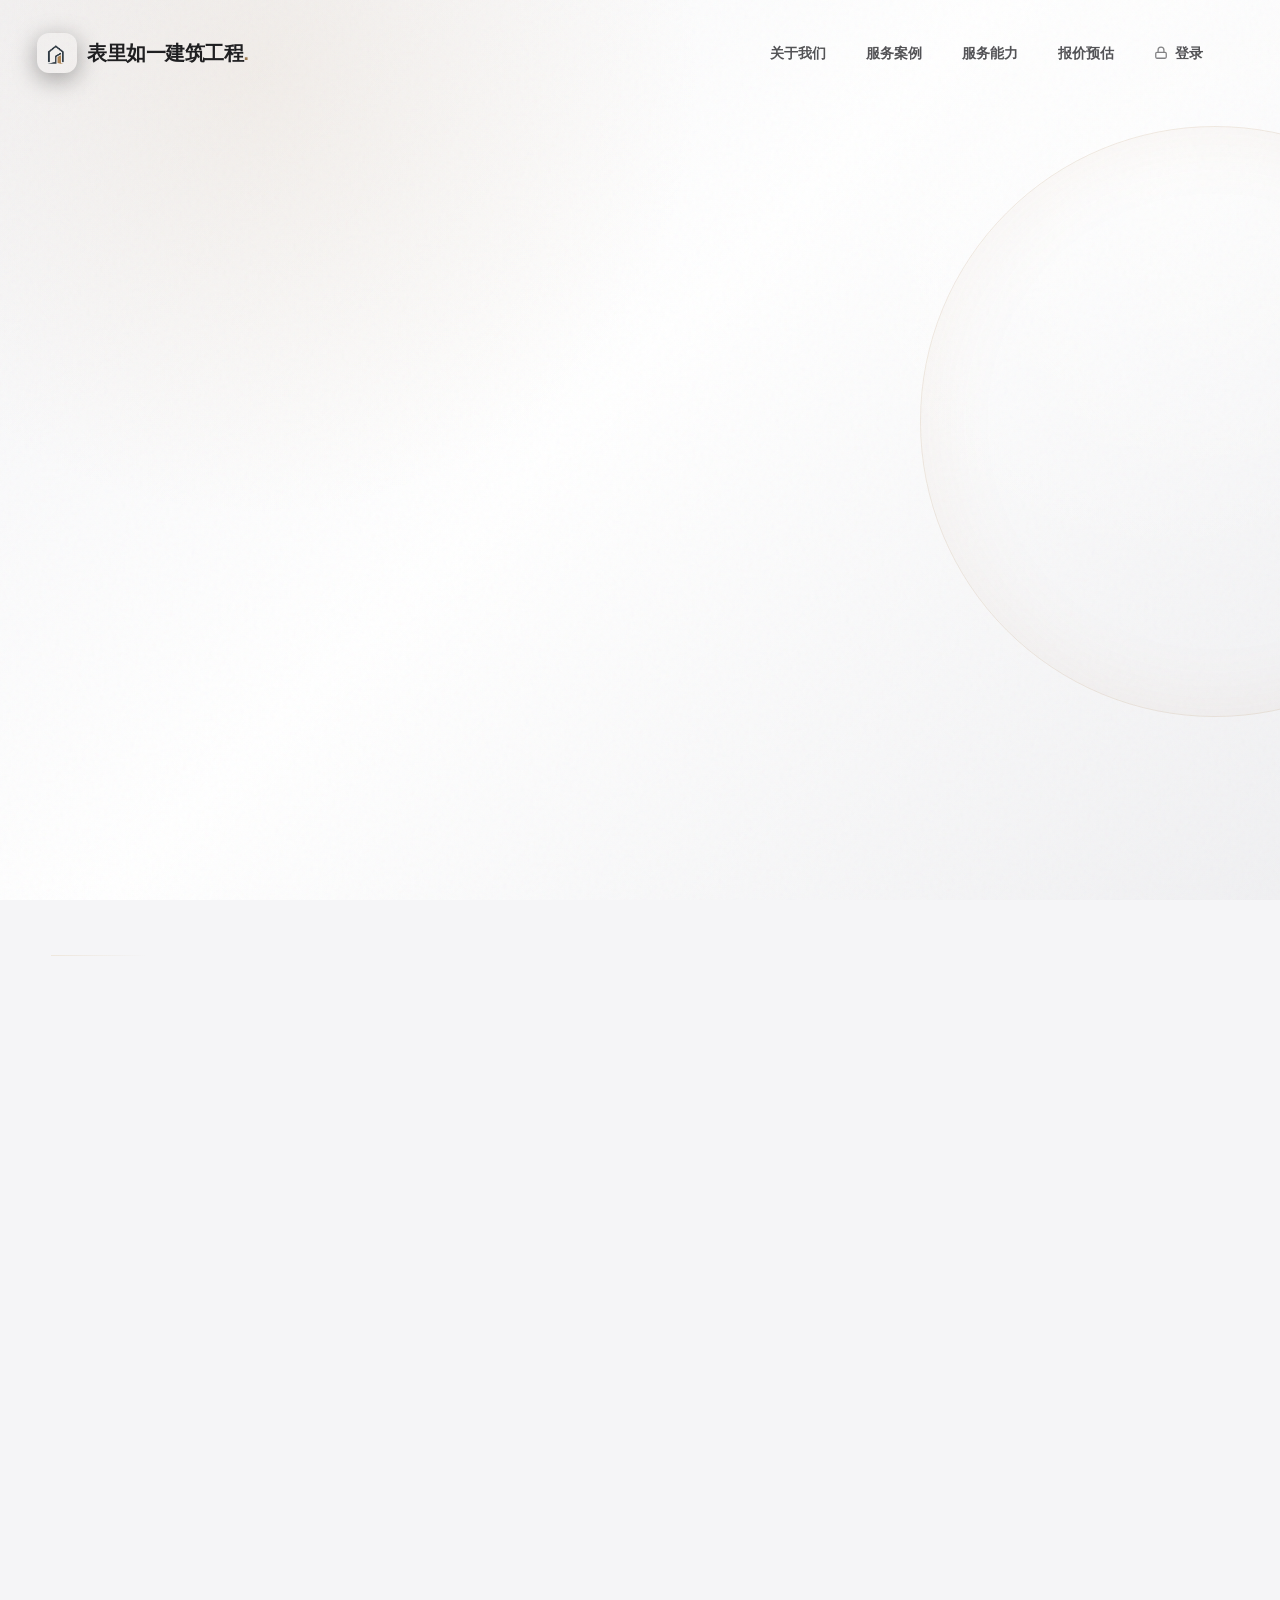
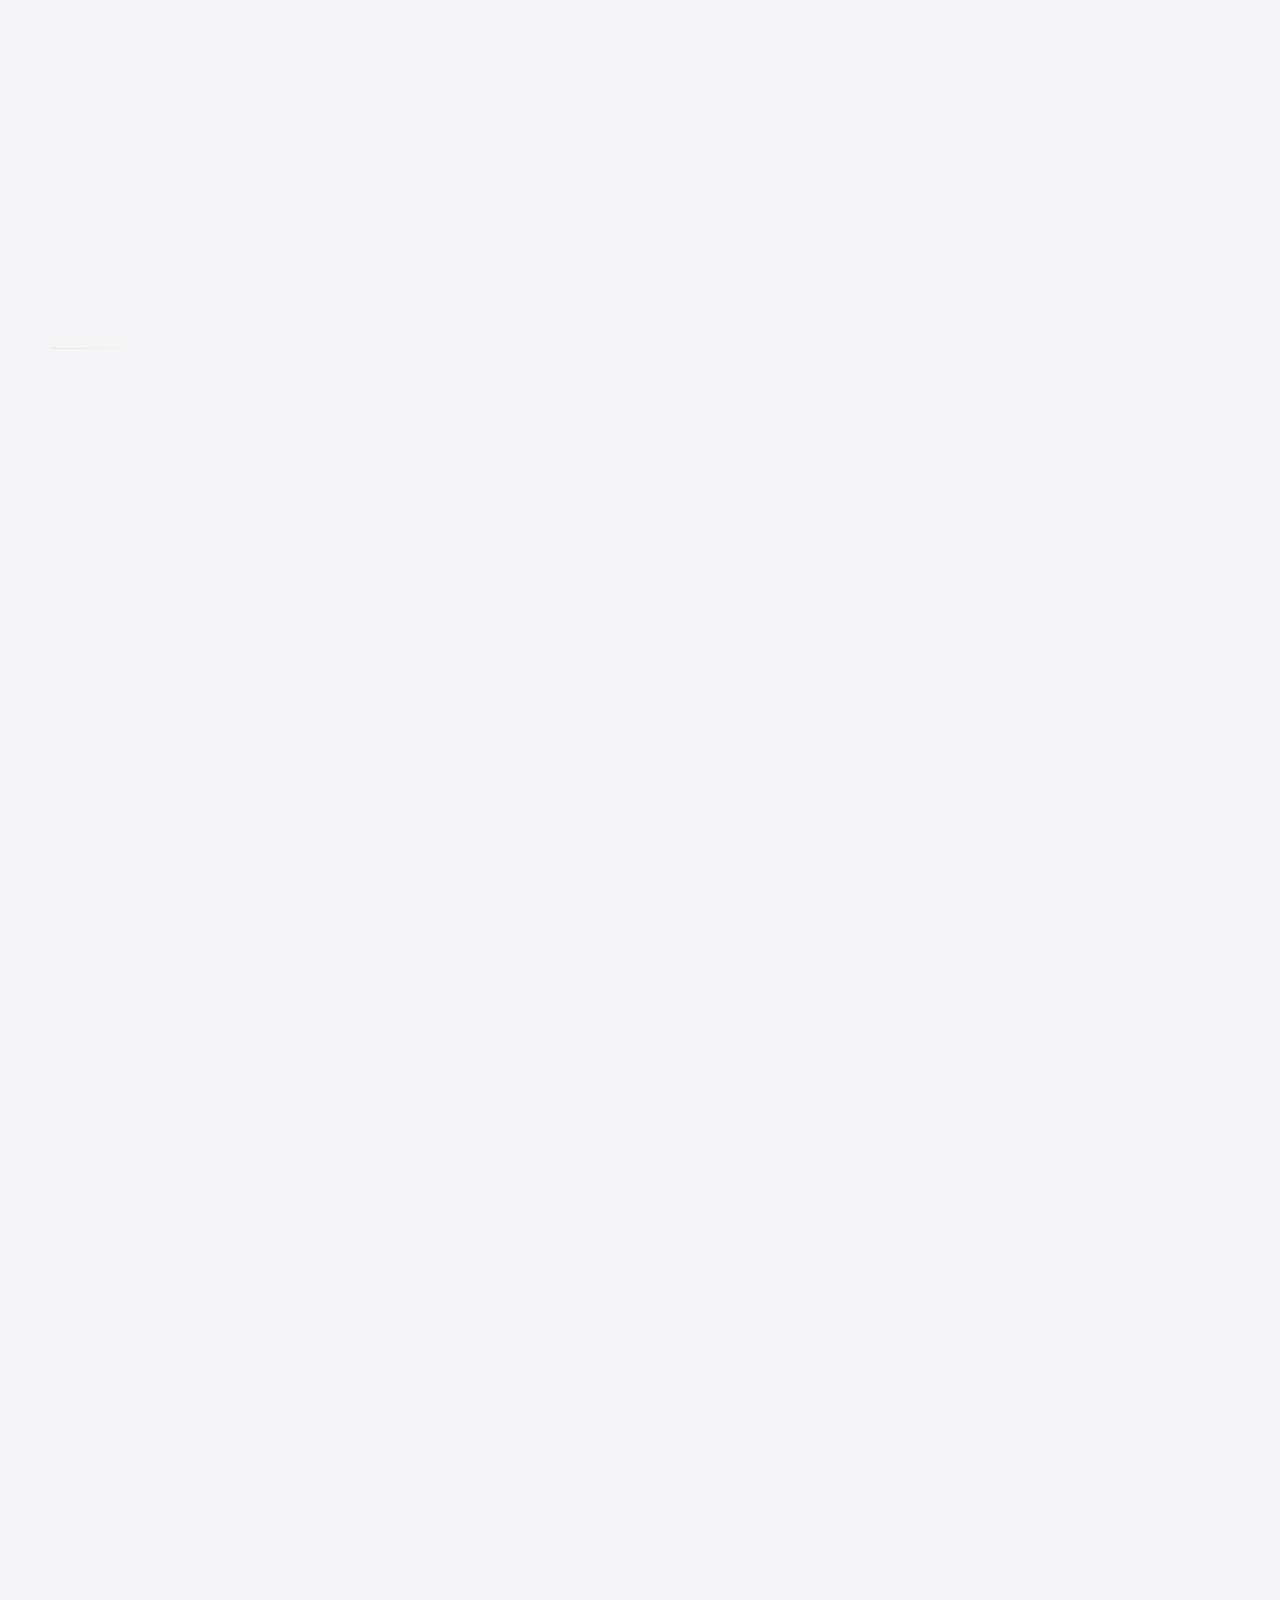
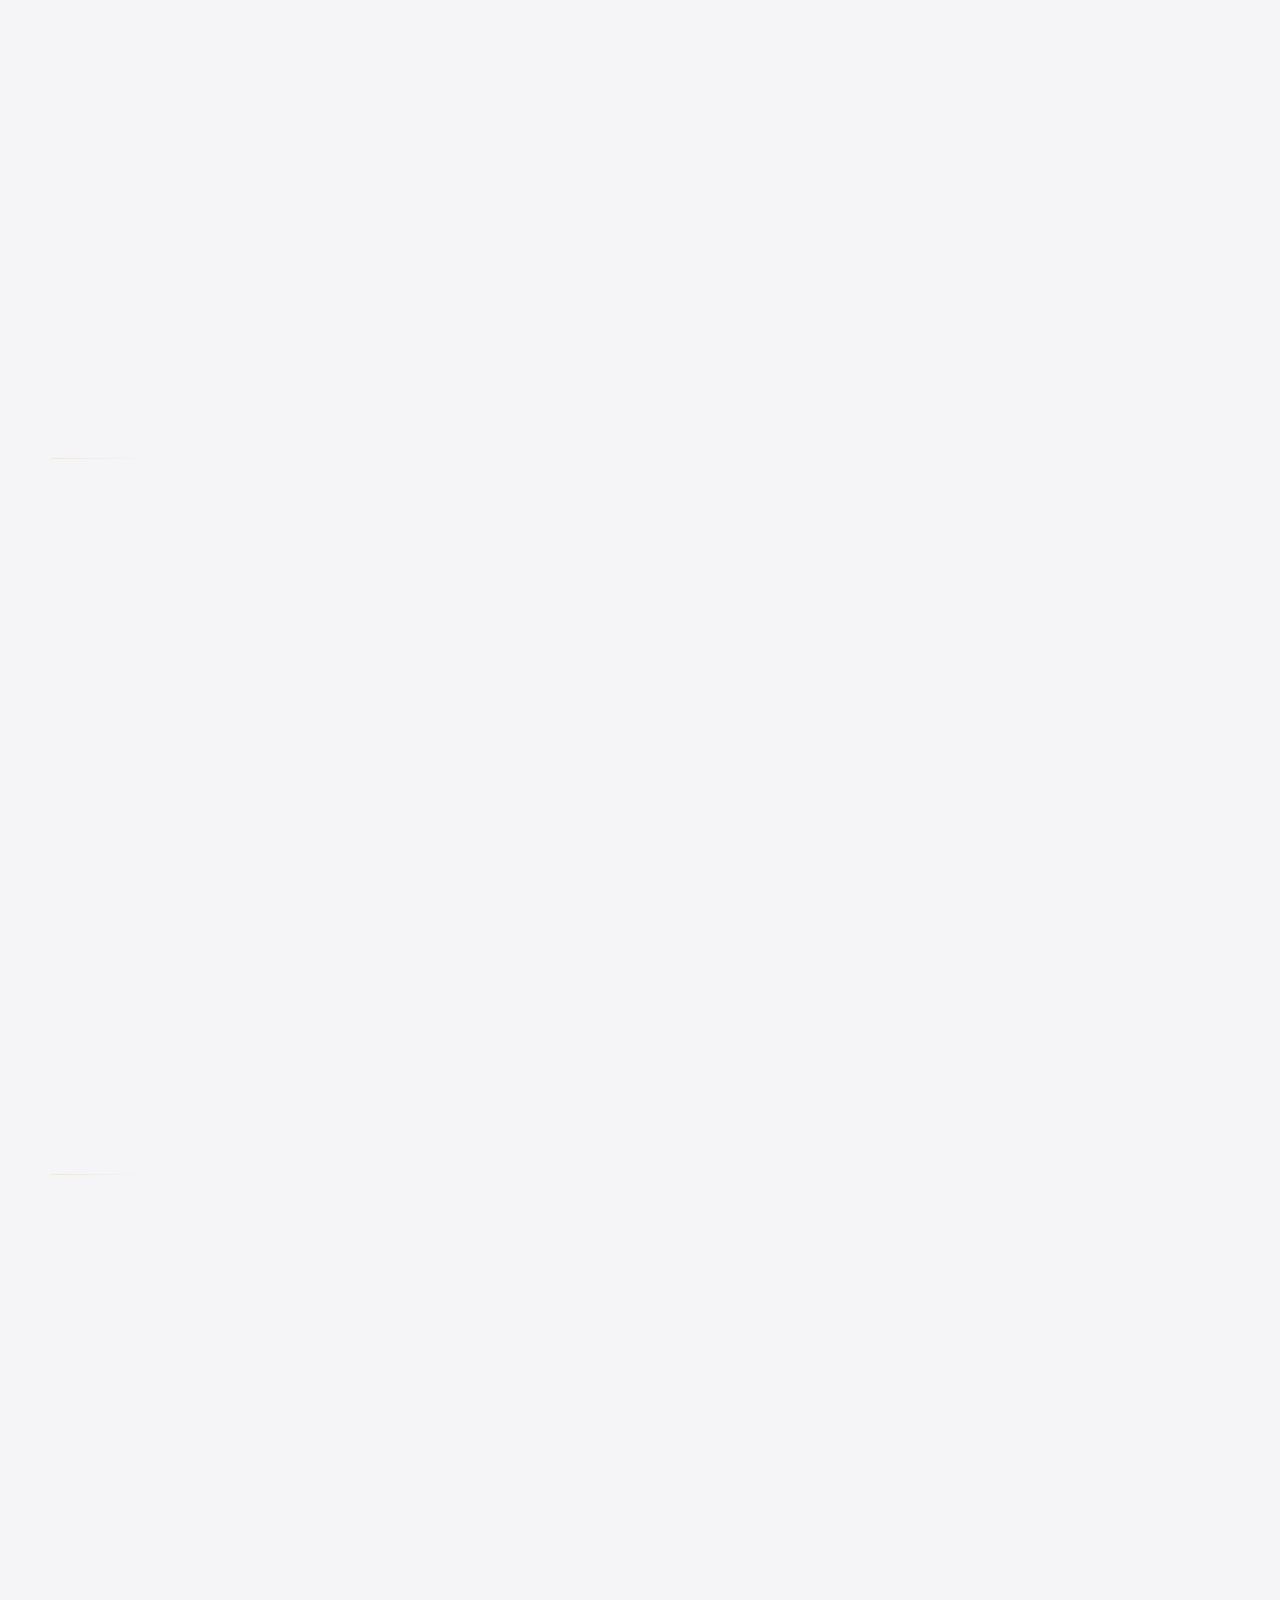
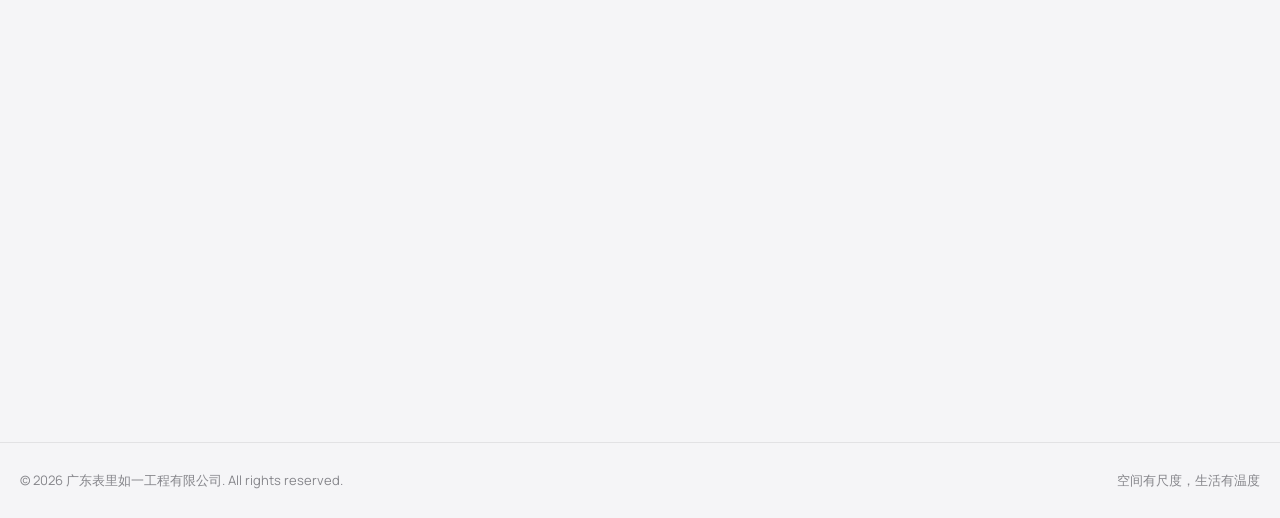
==== commit fc2e3bcc: "style: merge navbar login into right navigation" ====
--- a/index.html
+++ b/index.html
@@ -92,7 +92,7 @@
     :root[data-theme="dark"] .btn-outline{background:rgba(255,255,255,.04);border-color:rgba(255,255,255,.16);color:#fff}
     :root[data-theme="dark"] .btn-outline:hover{background:rgba(255,255,255,.08);border-color:rgba(215,183,131,.45)}
     .nav-shell{position:fixed;top:16px;left:0;right:0;z-index:80;transition:all .35s ease;pointer-events:none}
-    .nav-inner{pointer-events:auto;width:min(100% - 40px,1480px);margin-inline:auto;padding:14px 16px;border:1px solid transparent;border-radius:999px;display:grid;grid-template-columns:minmax(220px,1fr) auto minmax(220px,1fr);align-items:center;gap:18px;transition:all .35s ease}
+    .nav-inner{pointer-events:auto;width:min(100% - 40px,1480px);margin-inline:auto;padding:14px 16px;border:1px solid transparent;border-radius:999px;display:flex;align-items:center;justify-content:space-between;gap:24px;transition:all .35s ease}
     .nav-shell.nav-blur .nav-inner,.nav-shell.menu-open .nav-inner{background:var(--nav-bg-active);backdrop-filter:blur(22px);-webkit-backdrop-filter:blur(22px);border-color:var(--line);box-shadow:0 18px 60px rgba(0,0,0,.12)}
     .brand{display:inline-flex;align-items:center;gap:10px;min-width:0;text-decoration:none;color:var(--nav-text);font-weight:900;letter-spacing:-.03em}
     .brand-mark{width:40px;height:40px;border-radius:12px;background:linear-gradient(135deg,var(--accent),#2f3943);display:grid;place-items:center;font-size:13px;color:#fff;box-shadow:0 10px 28px rgba(174,133,85,.25);flex:0 0 auto;overflow:hidden;transition:width .25s,height .25s}
@@ -101,14 +101,12 @@
     .brand-logo-img{display:block;height:38px;width:auto;max-width:160px;object-fit:contain;flex:0 0 auto}
     @media(max-width:767px){.brand-mark{width:36px;height:36px}.brand-logo-img{height:30px;max-width:120px}}
     .brand-text{font-size:20px;white-space:nowrap;overflow:hidden;text-overflow:ellipsis}
-    .nav-links{display:flex;align-items:center;justify-content:center;gap:8px}
-    .nav-links a{color:var(--text-secondary);text-decoration:none;font-size:14px;font-weight:700;padding:12px 16px;border-radius:999px;transition:all .2s ease;white-space:nowrap}
-    .nav-links a:hover{color:var(--text-primary);background:color-mix(in srgb,var(--accent) 10%,transparent)}
+    .nav-links{display:flex;align-items:center;justify-content:flex-end;gap:8px;margin-left:auto}
+    .nav-links a,.nav-login{color:var(--text-secondary);text-decoration:none;font-size:14px;font-weight:700;padding:12px 16px;border-radius:999px;transition:all .2s ease;white-space:nowrap}
+    .nav-links a:hover,.nav-login:hover{color:var(--text-primary);background:color-mix(in srgb,var(--accent) 10%,transparent)}
     .nav-actions{display:flex;align-items:center;justify-content:flex-end;gap:8px}
-    .nav-login{display:inline-flex;align-items:center;justify-content:center;gap:8px;min-height:42px;padding:11px 20px;border-radius:999px;border:1px solid color-mix(in srgb,var(--accent) 28%,var(--line));background:color-mix(in srgb,var(--accent) 9%,var(--surface-raised));color:var(--accent-2);font-weight:900;font-size:14px;line-height:1;text-decoration:none;cursor:pointer;white-space:nowrap;box-shadow:0 10px 28px rgba(174,133,85,.12);transition:transform .25s ease,box-shadow .25s ease,background .25s ease,border-color .25s ease,color .25s ease}
-    .nav-login:hover{transform:translateY(-1px);background:linear-gradient(135deg,var(--accent) 0%,#caa06c 100%);border-color:transparent;color:#fff;box-shadow:0 14px 36px rgba(174,133,85,.28)}
-    :root[data-theme="dark"] .nav-login{background:rgba(174,133,85,.16);border-color:rgba(215,183,131,.22);color:#f0d4a8}
-    :root[data-theme="dark"] .nav-login:hover{background:linear-gradient(135deg,var(--accent) 0%,#caa06c 100%);color:#fff}
+    .nav-login{display:inline-flex;align-items:center;justify-content:center;gap:7px;min-height:auto;border:0;background:transparent;line-height:1;cursor:pointer;box-shadow:none;font-family:inherit}
+    .nav-login svg{width:14px;height:14px;stroke-width:2.2;opacity:.72}
     .menu-toggle{display:none;border:1px solid var(--line);background:color-mix(in srgb,var(--surface-raised) 78%,transparent);color:var(--nav-text);border-radius:999px;padding:10px 14px;font-weight:800;cursor:pointer;min-height:40px}
     .mobile-menu{visibility:hidden;opacity:0;pointer-events:none;pointer-events:auto;position:relative;z-index:79;width:min(100% - 32px,1480px);margin:10px auto 0;padding:10px;border:1px solid var(--line);border-radius:24px;background:var(--nav-bg-active);backdrop-filter:blur(22px);-webkit-backdrop-filter:blur(22px);box-shadow:0 22px 70px rgba(0,0,0,.16);transition:opacity .24s ease,transform .24s ease,visibility 0s .24s;transform:translateY(-12px)}
     .mobile-menu a{display:flex;align-items:center;justify-content:space-between;padding:16px;border-radius:16px;color:var(--text-primary);text-decoration:none;font-weight:800;border-bottom:1px solid var(--line)}
@@ -198,12 +196,12 @@
               <a href="#projects">${esc(C.nav.projects)}</a>
               <a href="#skills">${esc(C.nav.skills)}</a>
               <a href="#contact">${esc(C.nav.contact)}</a>
-            </div>
-            <div class="nav-actions">
               <button class="nav-login js-login-entry" type="button" aria-label="登录管理后台">
                 <svg width="15" height="15" viewBox="0 0 24 24" fill="none" stroke="currentColor" stroke-width="2.4" aria-hidden="true"><rect x="3" y="11" width="18" height="10" rx="2"/><path d="M7 11V7a5 5 0 0 1 10 0v4"/></svg>
                 登录
               </button>
+            </div>
+            <div class="nav-actions">
               <button id="menuToggle" class="menu-toggle" type="button" aria-controls="mobileMenu" aria-expanded="false">菜单</button>
             </div>
           </div>
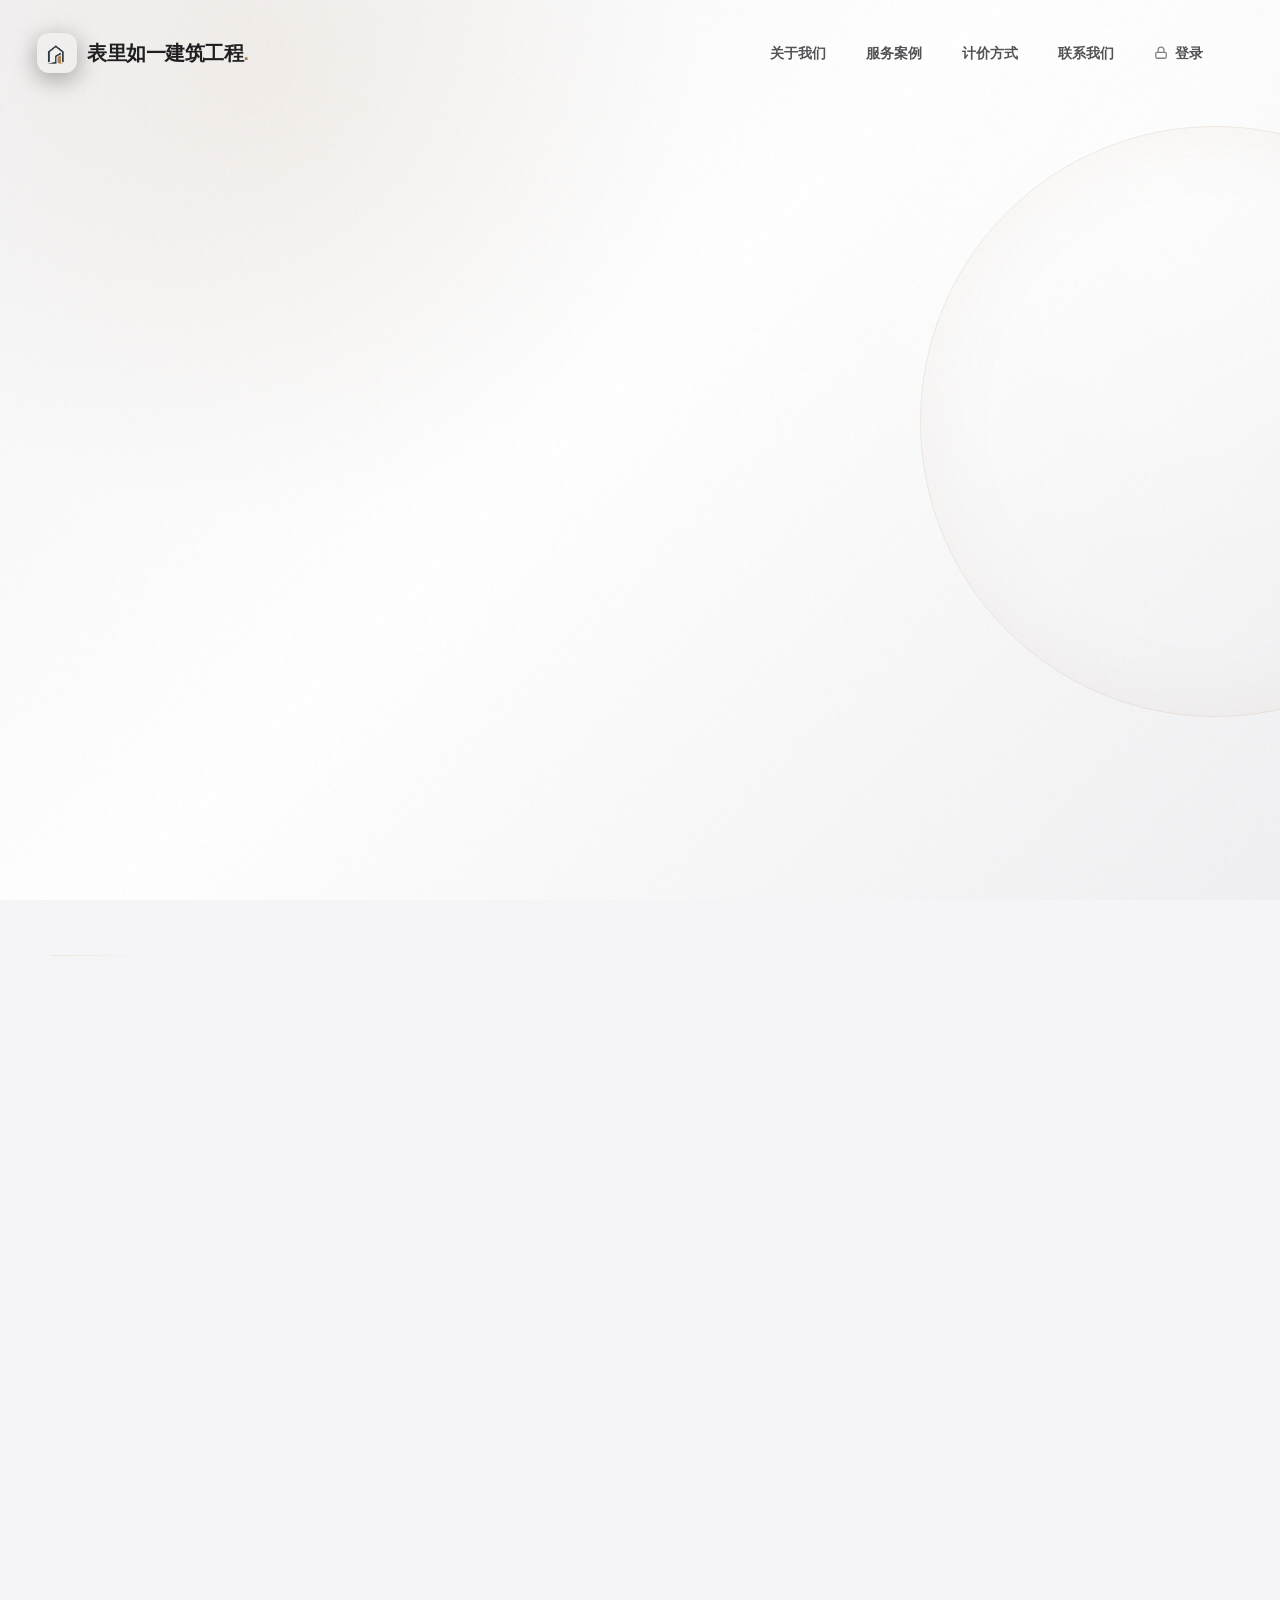
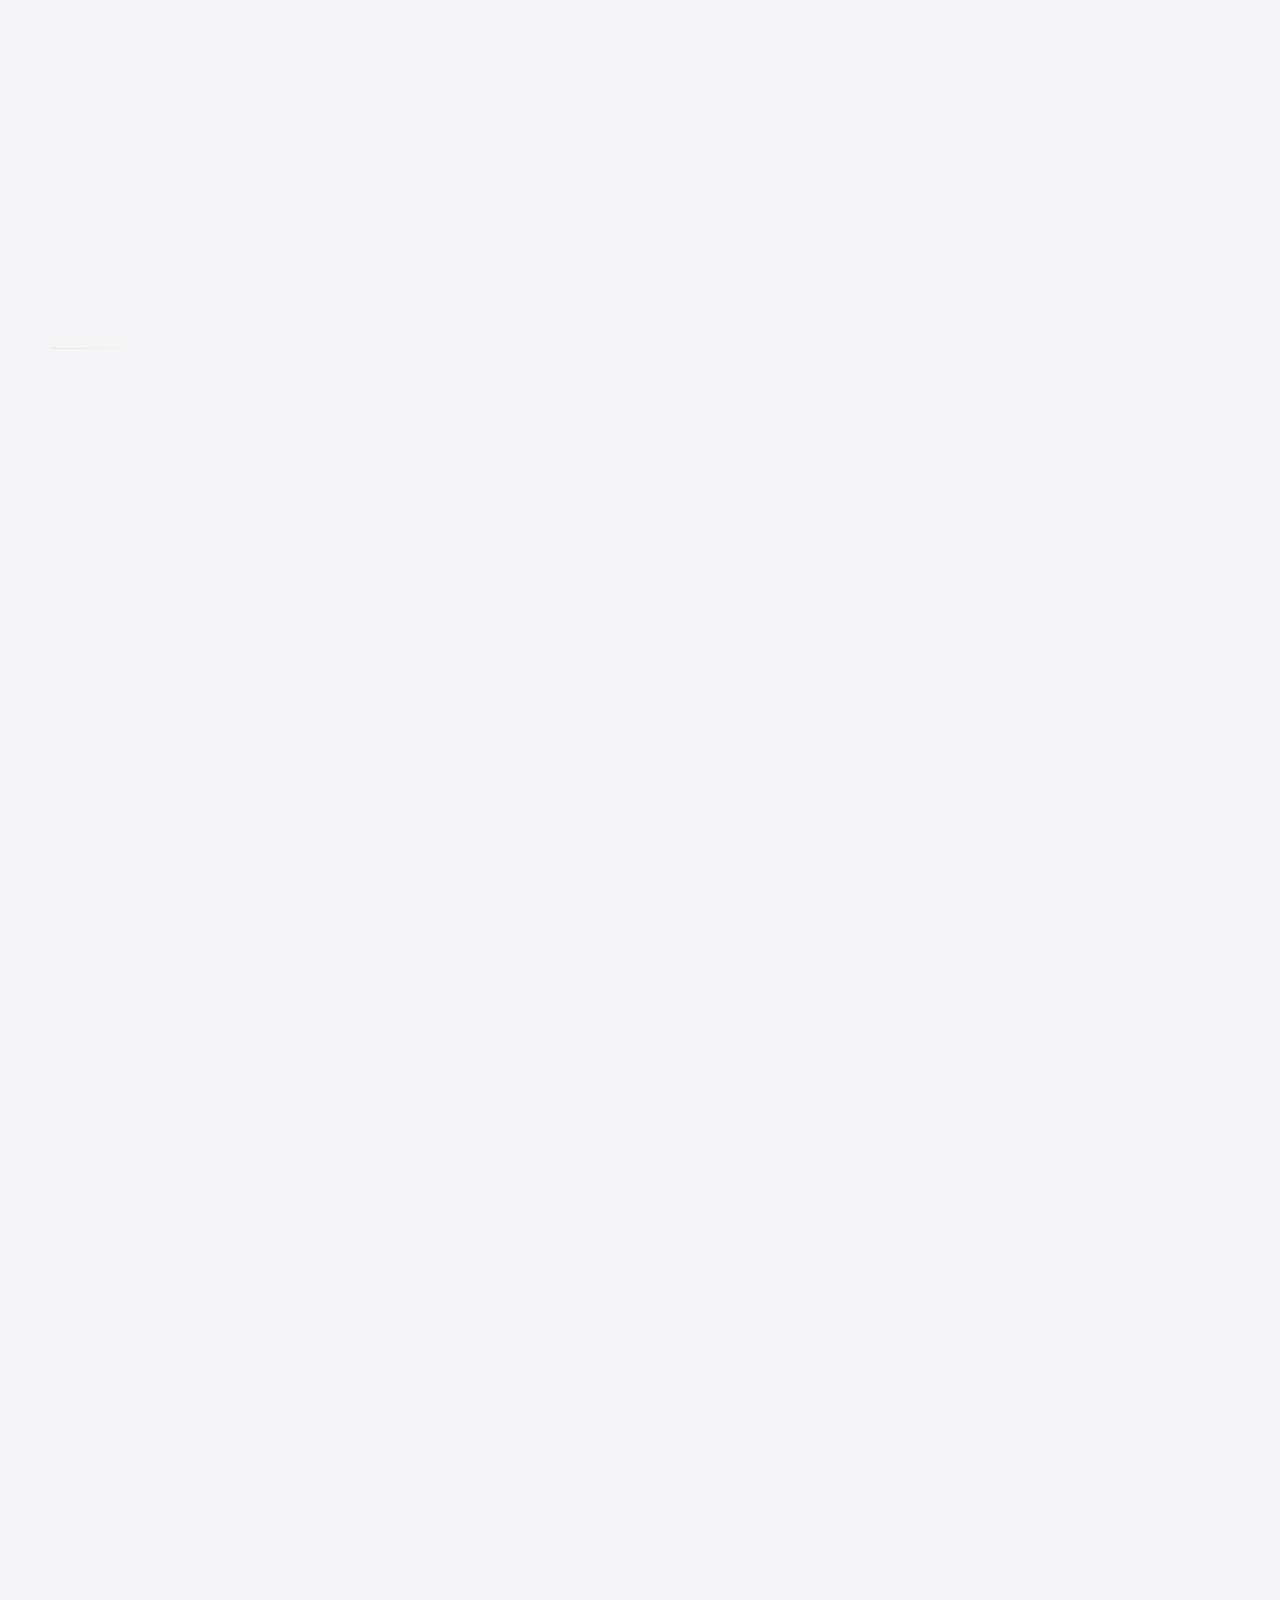
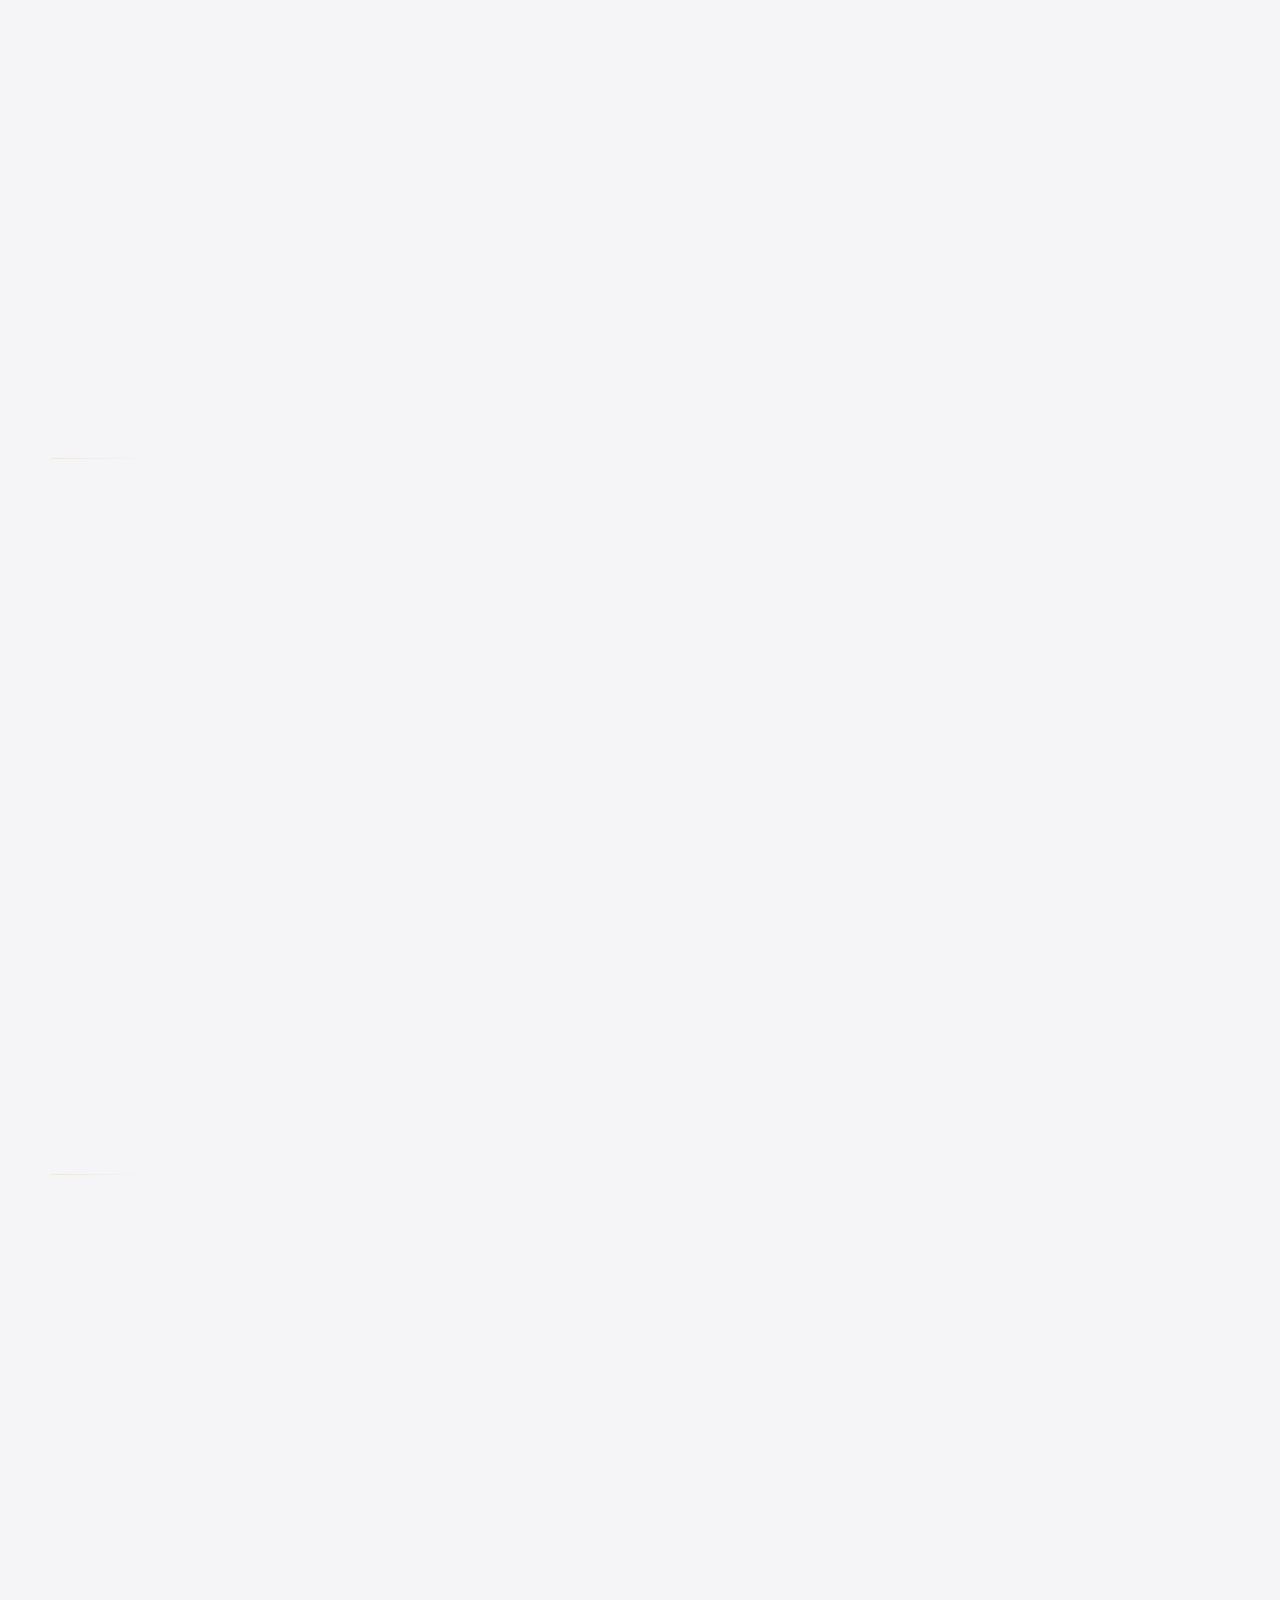
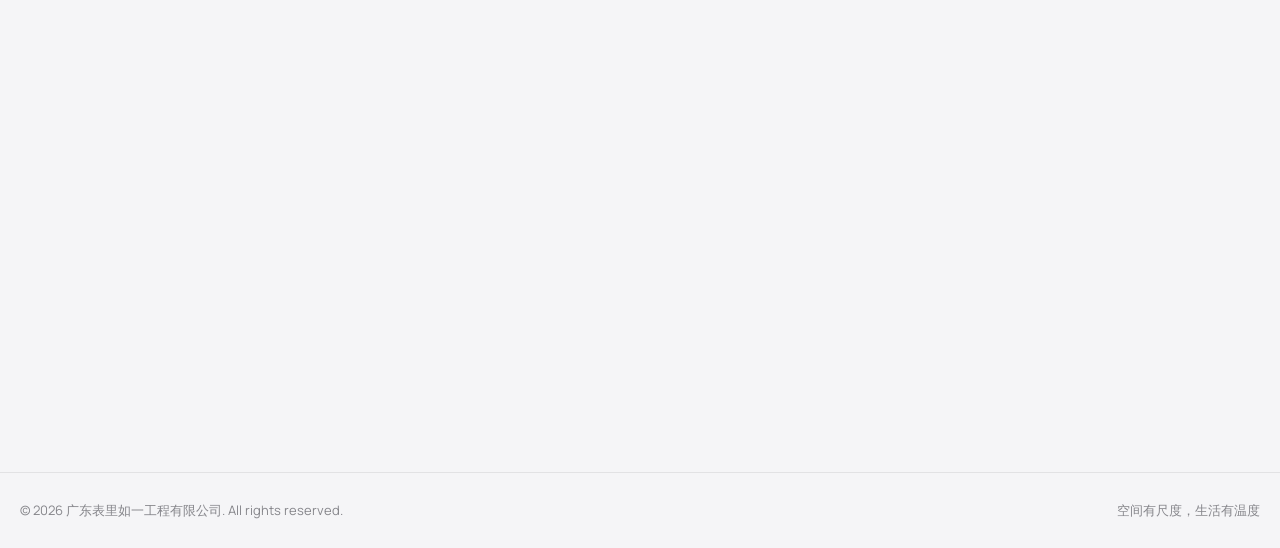
==== commit a4144ae6: "feat: improve cms sync and site interactions" ====
--- a/index.html
+++ b/index.html
@@ -108,10 +108,13 @@
     .nav-login{display:inline-flex;align-items:center;justify-content:center;gap:7px;min-height:auto;border:0;background:transparent;line-height:1;cursor:pointer;box-shadow:none;font-family:inherit}
     .nav-login svg{width:14px;height:14px;stroke-width:2.2;opacity:.72}
     .menu-toggle{display:none;border:1px solid var(--line);background:color-mix(in srgb,var(--surface-raised) 78%,transparent);color:var(--nav-text);border-radius:999px;padding:10px 14px;font-weight:800;cursor:pointer;min-height:40px}
-    .mobile-menu{visibility:hidden;opacity:0;pointer-events:none;pointer-events:auto;position:relative;z-index:79;width:min(100% - 32px,1480px);margin:10px auto 0;padding:10px;border:1px solid var(--line);border-radius:24px;background:var(--nav-bg-active);backdrop-filter:blur(22px);-webkit-backdrop-filter:blur(22px);box-shadow:0 22px 70px rgba(0,0,0,.16);transition:opacity .24s ease,transform .24s ease,visibility 0s .24s;transform:translateY(-12px)}
-    .mobile-menu a{display:flex;align-items:center;justify-content:space-between;padding:16px;border-radius:16px;color:var(--text-primary);text-decoration:none;font-weight:800;border-bottom:1px solid var(--line)}
+    .mobile-menu{visibility:hidden;opacity:0;pointer-events:none;position:relative;z-index:79;width:min(100% - 32px,1480px);margin:10px auto 0;padding:10px;border:1px solid var(--line);border-radius:24px;background:var(--nav-bg-active);backdrop-filter:blur(24px) saturate(160%);-webkit-backdrop-filter:blur(24px) saturate(160%);box-shadow:0 22px 70px rgba(0,0,0,.16);transition:opacity .32s cubic-bezier(.16,1,.3,1),transform .32s cubic-bezier(.16,1,.3,1),visibility 0s .32s;transform:translateY(-16px) scale(.985);transform-origin:top center;contain:layout paint}
+    .mobile-menu a{display:flex;align-items:center;justify-content:space-between;padding:16px;border-radius:16px;color:var(--text-primary);text-decoration:none;font-weight:800;border-bottom:1px solid var(--line);opacity:0;transform:translateY(-8px);transition:opacity .34s cubic-bezier(.16,1,.3,1),transform .34s cubic-bezier(.16,1,.3,1),background .2s ease,color .2s ease}
+    .mobile-menu a:nth-child(1){transition-delay:0ms}.mobile-menu a:nth-child(2){transition-delay:35ms}.mobile-menu a:nth-child(3){transition-delay:70ms}.mobile-menu a:nth-child(4){transition-delay:105ms}.mobile-menu a:nth-child(5){transition-delay:140ms}
     .mobile-menu a:last-child{border-bottom:0;background:color-mix(in srgb,var(--accent) 14%,transparent);color:var(--accent-2)}
-    .mobile-menu.open{visibility:visible;opacity:1;transform:translateY(0);transition:opacity .24s ease,transform .24s ease,visibility 0s 0s}
+    .mobile-menu a:active{transform:translateY(0) scale(.985);background:color-mix(in srgb,var(--accent) 12%,transparent)}
+    .mobile-menu.open{visibility:visible;opacity:1;pointer-events:auto;transform:translateY(0) scale(1);transition:opacity .32s cubic-bezier(.16,1,.3,1),transform .32s cubic-bezier(.16,1,.3,1),visibility 0s 0s}
+    .mobile-menu.open a{opacity:1;transform:translateY(0)}
     .hero{position:relative;min-height:100vh;display:flex;align-items:center;padding:132px 0 76px;overflow:hidden}
     .hero::after{content:'';position:absolute;right:-18vw;top:14vh;width:46vw;height:46vw;border:1px solid rgba(174,133,85,.16);border-radius:50%;box-shadow:inset 0 0 80px rgba(174,133,85,.08);pointer-events:none}
     .hero-grid{display:grid;grid-template-columns:minmax(0,1.05fr) minmax(380px,.95fr);gap:72px;align-items:center;position:relative;z-index:1}
@@ -132,7 +135,7 @@
     .about-grid{display:grid;grid-template-columns:minmax(280px,.42fr) minmax(0,.58fr);gap:56px;align-items:start}.sticky-copy{position:sticky;top:132px}.timeline{display:grid;gap:18px}    .timeline-card{padding:28px}.timeline-top{display:flex;align-items:flex-start;justify-content:space-between;gap:18px;margin-bottom:16px}.timeline-card h3{font-size:24px;font-weight:800;letter-spacing:-.02em;color:var(--text-primary)}.timeline-card .company{color:var(--accent-2);font-weight:700;margin-top:6px}.timeline-card .period{font-size:12px;color:var(--accent-2);border:1px solid color-mix(in srgb,var(--accent) 26%,transparent);background:color-mix(in srgb,var(--accent) 8%,transparent);padding:8px 10px;border-radius:999px;white-space:nowrap}.timeline-card p{color:var(--text-secondary);line-height:1.82}.about-stats{display:grid;grid-template-columns:repeat(4,minmax(0,1fr));gap:14px;margin-top:22px}.about-stat{padding:22px 14px;text-align:center}.stat-number{font-size:clamp(34px,4.4vw,60px);font-weight:900;line-height:1;letter-spacing:-.05em}
     .projects-grid{display:grid;grid-template-columns:repeat(2,minmax(0,1fr));gap:24px}.project-card{overflow:hidden;transition:transform .35s ease,border-color .35s ease}.project-card:hover{transform:translateY(-6px);border-color:rgba(215,183,131,.28)}.project-media{aspect-ratio:16/10;overflow:hidden;background:#161616}.project-image{width:100%;height:100%;object-fit:cover;display:block;transition:transform .7s cubic-bezier(.2,.8,.2,1)}.project-card:hover .project-image{transform:scale(1.06)}.project-body{padding:28px}.meta-row{display:flex;align-items:center;gap:8px;margin-bottom:12px}.badge{font-size:12px;color:#f0d4a8;background:rgba(174,133,85,.14);border:1px solid rgba(174,133,85,.24);border-radius:999px;padding:6px 10px;font-weight:800}.year{font-size:12px;color:var(--muted)}    .project-body h3{font-size:24px;font-weight:850;letter-spacing:-.03em;margin-bottom:10px;color:var(--text-primary)}.project-body p{color:var(--text-secondary);line-height:1.75;margin-bottom:20px}.text-link{display:inline-flex;align-items:center;gap:8px;color:var(--accent-2);font-weight:800;text-decoration:none;transition:color .2s ease}.text-link:hover{color:var(--accent)}
     .skills-grid{display:grid;grid-template-columns:repeat(3,minmax(0,1fr));gap:22px}.skill-card{padding:30px}.icon-box{width:56px;height:56px;border-radius:20px;background:linear-gradient(135deg,rgba(174,133,85,.18),rgba(47,57,67,.10));display:grid;place-items:center;color:var(--accent-2);margin-bottom:22px}.skill-card h3{font-size:23px;font-weight:850;margin-bottom:18px;color:var(--text-primary)}.skill-tags{display:flex;flex-wrap:wrap;gap:9px}.skill-tag{display:inline-flex;padding:9px 12px;border-radius:999px;background:color-mix(in srgb,var(--surface-soft) 78%,transparent);border:1px solid var(--line);color:var(--text-secondary);font-size:13px;font-weight:700;transition:all .2s ease}.skill-tag:hover{background:color-mix(in srgb,var(--accent) 14%,transparent);border-color:color-mix(in srgb,var(--accent) 30%,transparent);color:var(--text-primary)}
-    .contact{padding-bottom:128px}.contact-grid{display:grid;grid-template-columns:minmax(0,.92fr) minmax(360px,1.08fr);gap:56px;align-items:center}.contact-copy .section-title{text-align:left}.contact-copy .section-head{text-align:left;margin:0}.contact-links{display:grid;gap:12px;margin-top:34px}.contact-link{display:flex;align-items:center;gap:14px;color:var(--text-primary);text-decoration:none;padding:14px;border-radius:18px;background:var(--surface-raised);border:1px solid var(--line);transition:all .2s ease;box-shadow:0 10px 24px rgba(0,0,0,.05)}.contact-link:hover{border-color:color-mix(in srgb,var(--accent) 32%,transparent);background:color-mix(in srgb,var(--accent) 10%,var(--surface-raised));color:var(--text-primary)}.contact-icon{width:42px;height:42px;display:grid;place-items:center;border-radius:14px;background:var(--surface-soft);color:var(--accent-2);flex:0 0 auto}.quote-form{padding:30px}.field{margin-bottom:18px}.field label{display:block;font-size:13px;color:var(--text-secondary);margin-bottom:8px;font-weight:800}.field input,.field select,.field textarea{width:100%;border:1px solid var(--line);background:var(--surface-soft);color:var(--text-primary);border-radius:16px;padding:14px 15px;outline:none;transition:border-color .2s ease,background .2s ease;font:inherit}.field input::placeholder,.field textarea::placeholder{color:var(--muted)}.field input:focus,.field select:focus,.field textarea:focus{border-color:color-mix(in srgb,var(--accent) 65%,transparent);background:var(--surface-raised)}.field textarea{min-height:126px;resize:vertical}.submit-btn{width:100%;border:0}.form-note{color:var(--muted);font-size:12px;line-height:1.7;margin-top:12px}
+    .contact{padding-bottom:128px}.contact-grid{display:grid;grid-template-columns:minmax(0,.92fr) minmax(360px,1.08fr);gap:56px;align-items:center}.contact-copy .section-title{text-align:left}.contact-copy .section-head{text-align:left;margin:0}.contact-links{display:grid;gap:12px;margin-top:34px}.contact-link{display:flex;align-items:center;gap:14px;color:var(--text-primary);text-decoration:none;padding:14px;border-radius:18px;background:var(--surface-raised);border:1px solid var(--line);transition:all .2s ease;box-shadow:0 10px 24px rgba(0,0,0,.05)}.contact-link:hover{border-color:color-mix(in srgb,var(--accent) 32%,transparent);background:color-mix(in srgb,var(--accent) 10%,var(--surface-raised));color:var(--text-primary)}.contact-icon{width:42px;height:42px;display:grid;place-items:center;border-radius:14px;background:var(--surface-soft);color:var(--accent-2);flex:0 0 auto}.quote-form{padding:30px}.field{margin-bottom:18px}.field label{display:block;font-size:13px;color:var(--text-secondary);margin-bottom:8px;font-weight:800}.field input,.field select,.field textarea{width:100%;border:1px solid var(--line);background:var(--surface-soft);color:var(--text-primary);border-radius:16px;padding:14px 15px;outline:none;transition:border-color .2s ease,background .2s ease;font:inherit}.field input::placeholder,.field textarea::placeholder{color:var(--muted)}.field input:focus,.field select:focus,.field textarea:focus{border-color:color-mix(in srgb,var(--accent) 65%,transparent);background:var(--surface-raised)}.field input.invalid,.field select.invalid,.field textarea.invalid{border-color:#d92d20;background:color-mix(in srgb,#d92d20 7%,var(--surface-soft))}.field textarea{min-height:126px;resize:vertical}.field-error{display:block;min-height:18px;margin-top:6px;color:#d92d20;font-size:12px;font-weight:700}.submit-btn{width:100%;border:0;position:relative}.submit-btn[disabled]{cursor:wait;opacity:.88}.submit-spinner{display:none;width:16px;height:16px;border:2px solid rgba(255,255,255,.42);border-top-color:#fff;border-radius:999px;animation:formSpin .75s linear infinite}.submit-btn.loading .submit-spinner{display:inline-block}@keyframes formSpin{to{transform:rotate(360deg)}}.form-feedback{display:none;margin-top:14px;border-radius:16px;padding:12px 14px;font-size:13px;line-height:1.65;font-weight:700}.form-feedback.show{display:block}.form-feedback.success{background:#edf7ef;border:1px solid #bfe3c8;color:#275b32}.form-feedback.error{background:#fff0ee;border:1px solid #ffd1cc;color:#b42318}.form-note{color:var(--muted);font-size:12px;line-height:1.7;margin-top:12px}
     footer{border-top:1px solid var(--line);padding:28px 0;color:var(--muted);font-size:13px;background:var(--bg-primary)}.footer-row{display:flex;align-items:center;justify-content:space-between;gap:16px;flex-wrap:wrap}
     .login-overlay{position:fixed;inset:0;z-index:901;background:rgba(0,0,0,.44);backdrop-filter:blur(6px);-webkit-backdrop-filter:blur(6px);display:flex;align-items:center;justify-content:center;padding:24px;opacity:0;pointer-events:none;transition:opacity .28s ease}.login-overlay.open{opacity:1;pointer-events:auto}
     .login-modal{width:100%;max-width:380px;background:var(--surface-raised);border:1px solid var(--line);border-radius:28px;padding:36px 32px 32px;box-shadow:0 36px 96px rgba(0,0,0,.28);transform:translateY(16px) scale(.96);transition:transform .32s cubic-bezier(.16,1,.3,1)}.login-overlay.open .login-modal{transform:translateY(0) scale(1)}
@@ -149,7 +152,7 @@
       .container-page{width:min(100% - 36px,1480px)}.glass-card{backdrop-filter:none;-webkit-backdrop-filter:none}
       .gradient-text{background:none;-webkit-background-clip:initial;background-clip:initial;-webkit-text-fill-color:initial;color:inherit}.eyebrow{justify-content:center;font-size:10px;letter-spacing:.13em}.eyebrow::before{display:none}
       .nav-links,.nav-login{display:none}.nav-shell{top:0}.nav-inner{width:100%;border-radius:0;padding:12px 18px;background:var(--nav-bg);backdrop-filter:blur(22px);-webkit-backdrop-filter:blur(22px);border-color:var(--line);box-shadow:none;display:flex;justify-content:space-between;gap:12px}.nav-shell.nav-blur .nav-inner,.nav-shell.menu-open .nav-inner{background:var(--nav-bg-active);border-color:var(--line);box-shadow:0 10px 32px rgba(0,0,0,.08)}
-      .brand{gap:9px}.brand-mark{width:28px;height:28px;border-radius:9px;box-shadow:none}.brand-text{font-size:15px;max-width:128px;letter-spacing:-.04em;color:var(--nav-text)}.nav-actions{gap:6px}.menu-toggle{min-height:44px;min-width:44px;padding:8px 14px;font-size:13px;display:inline-flex;align-items:center;justify-content:center;touch-action:manipulation;-webkit-tap-highlight-color:transparent}.mobile-menu{width:100%;margin:0;border-radius:0 0 24px 24px;background:var(--nav-bg-active);border-color:var(--line);box-shadow:0 18px 40px rgba(0,0,0,.10);transition:opacity .24s ease,transform .24s ease;opacity:0;transform:translateY(-12px)}.mobile-menu.open{opacity:1;transform:translateY(0)}.mobile-menu a{padding:17px 20px;min-height:50px;touch-action:manipulation;-webkit-tap-highlight-color:transparent}
+      .brand{gap:9px}.brand-mark{width:28px;height:28px;border-radius:9px;box-shadow:none}.brand-text{font-size:15px;max-width:128px;letter-spacing:-.04em;color:var(--nav-text)}.nav-actions{gap:6px}.menu-toggle{min-height:44px;min-width:44px;padding:8px 14px;font-size:13px;display:inline-flex;align-items:center;justify-content:center;touch-action:manipulation;-webkit-tap-highlight-color:transparent;transition:transform .24s cubic-bezier(.16,1,.3,1),background .24s ease}.menu-toggle:active{transform:scale(.96)}.mobile-menu{width:100%;margin:0;border-radius:0 0 24px 24px;background:var(--nav-bg-active);border-color:var(--line);box-shadow:0 18px 40px rgba(0,0,0,.10)}.mobile-menu a{padding:17px 20px;min-height:50px;touch-action:manipulation;-webkit-tap-highlight-color:transparent}
       body.menu-locked{overflow:hidden;position:fixed;width:100%;inset:0}
       .hero{min-height:auto;padding:104px 0 0;background:var(--bg-primary);overflow:hidden}.hero::after{display:none}.hero-grid{width:100%;gap:0;display:flex;flex-direction:column;align-items:center}.hero-copy{width:min(100% - 36px,440px);margin:0 auto;text-align:center;display:flex;flex-direction:column;align-items:center}.hero-title{font-family:'Manrope',sans-serif;font-size:clamp(40px,12vw,54px);line-height:1.05;letter-spacing:-.055em;font-weight:850;margin-top:24px;color:var(--text-primary)}.hero-title .gradient-text{display:block;font-size:.88em}.hero-title span:not(.gradient-text){display:block;margin-top:5px;font-size:.70em;line-height:1.16;font-weight:750;letter-spacing:-.045em}.hero-subtitle{max-width:352px;margin:17px auto 0;color:var(--text-secondary);font-size:17px;line-height:1.56;letter-spacing:-.02em}.hero-actions{display:flex;justify-content:center;gap:12px;margin-top:23px}.btn-primary,.btn-outline{width:auto;min-height:43px;padding:12px 19px;font-size:15px;border-radius:999px}
       .hero-visual{width:100%;max-width:none;margin:42px 0 0}.hero-frame{width:100%;aspect-ratio:1.04/1;border-radius:0;border:0;box-shadow:none}.hero-frame img{object-fit:cover;filter:none}.hero-frame::after{display:none}.hero-frame .status-card{display:none}.hero-stats-desktop{display:none}.hero-stats-mobile{display:grid;width:min(100% - 36px,430px);grid-template-columns:repeat(3,minmax(0,1fr));gap:10px;margin:18px auto 0}.stat-pill{border-radius:22px;padding:17px 10px}.stat-pill strong{font-size:22px;font-weight:850}.stat-pill span{font-size:11px;margin-top:7px}
@@ -298,13 +301,14 @@
                   ${(C.contact.links||[]).map(l=>`<a class="contact-link" href="${esc(l.url)}"><span class="contact-icon">${contactIcon}</span><span>${esc(l.label)}</span></a>`).join('')}
                 </div>
               </div>
-              <form class="glass-card quote-form reveal">
-                <div class="field"><label for="name">${esc(C.contact.form.nameLabel)}</label><input id="name" type="text" placeholder="${esc(C.contact.form.namePlaceholder)}" autocomplete="name"></div>
-                <div class="field"><label for="email">${esc(C.contact.form.emailLabel)}</label><input id="email" type="text" placeholder="${esc(C.contact.form.emailPlaceholder)}" autocomplete="email"></div>
-                <div class="field"><label for="type">${esc(C.contact.form.typeLabel)}</label><select id="type"><option>${esc(C.contact.form.typePlaceholder)}</option>${(C.contact.form.typeOptions||[]).map(o=>`<option>${esc(o)}</option>`).join('')}</select></div>
-                <div class="field"><label for="message">${esc(C.contact.form.messageLabel)}</label><textarea id="message" placeholder="${esc(C.contact.form.messagePlaceholder)}"></textarea></div>
-                <button class="btn-primary submit-btn" type="submit">${esc(C.contact.form.submitText)} ${arrowIcon}</button>
-                <p class="form-note">提交后页面会提示已记录；正式沟通建议同时发送邮箱，便于附户型图和现场照片。</p>
+              <form class="glass-card quote-form reveal" novalidate>
+                <div class="field"><label for="name">${esc(C.contact.form.nameLabel)}</label><input id="name" name="name" type="text" placeholder="${esc(C.contact.form.namePlaceholder)}" autocomplete="name" required><small class="field-error" data-error-for="name"></small></div>
+                <div class="field"><label for="email">${esc(C.contact.form.emailLabel)}</label><input id="email" name="email" type="email" placeholder="${esc(C.contact.form.emailPlaceholder)}" autocomplete="email" required><small class="field-error" data-error-for="email"></small></div>
+                <div class="field"><label for="type">${esc(C.contact.form.typeLabel)}</label><select id="type" name="type" required><option value="">${esc(C.contact.form.typePlaceholder)}</option>${(C.contact.form.typeOptions||[]).map(o=>`<option>${esc(o)}</option>`).join('')}</select><small class="field-error" data-error-for="type"></small></div>
+                <div class="field"><label for="message">${esc(C.contact.form.messageLabel)}</label><textarea id="message" name="message" placeholder="${esc(C.contact.form.messagePlaceholder)}" required></textarea><small class="field-error" data-error-for="message"></small></div>
+                <button class="btn-primary submit-btn" type="submit"><span class="submit-spinner" aria-hidden="true"></span><span class="submit-label">${esc(C.contact.form.submitText)}</span> ${arrowIcon}</button>
+                <p class="form-feedback" aria-live="polite"></p>
+                <p class="form-note">提交后页面会在本机生成沟通摘要；正式沟通建议同时发送邮箱，便于附户型图和现场照片。</p>
               </form>
             </div>
           </section>
@@ -448,13 +452,55 @@
       });
     }
 
+    function initContactForm(){
+      const form = document.querySelector('.quote-form');
+      if(!form) return;
+      const feedback = form.querySelector('.form-feedback');
+      const submit = form.querySelector('.submit-btn');
+      const label = form.querySelector('.submit-label');
+      const setError = (name,msg='') => {
+        const field = form.elements[name];
+        const error = form.querySelector(`[data-error-for="${name}"]`);
+        field?.classList.toggle('invalid', Boolean(msg));
+        if(error) error.textContent = msg;
+      };
+      const showFeedback = (msg,type='success') => {
+        if(!feedback) return;
+        feedback.textContent = msg;
+        feedback.className = `form-feedback show ${type}`;
+      };
+      const validate = () => {
+        const values = Object.fromEntries(new FormData(form).entries());
+        let ok = true;
+        setError('name'); setError('email'); setError('type'); setError('message');
+        if(!String(values.name||'').trim()){ setError('name','请留下称呼，方便后续沟通。'); ok=false; }
+        if(!/^\S+@\S+\.\S+$/.test(String(values.email||'').trim())){ setError('email','请输入有效邮箱，便于接收方案反馈。'); ok=false; }
+        if(!String(values.type||'').trim()){ setError('type','请选择项目类型。'); ok=false; }
+        if(String(values.message||'').trim().length < 8){ setError('message','请简单描述项目需求，至少 8 个字。'); ok=false; }
+        return { ok, values };
+      };
+      form.querySelectorAll('input,select,textarea').forEach(el=>el.addEventListener('input',()=>setError(el.name)));
+      form.addEventListener('submit', async e => {
+        e.preventDefault();
+        const { ok, values } = validate();
+        if(!ok){ showFeedback('请先完善标红字段，再提交沟通信息。','error'); return; }
+        submit.disabled = true; submit.classList.add('loading'); if(label) label.textContent = '正在记录...';
+        await new Promise(resolve=>setTimeout(resolve,520));
+        const summary = `客户称呼：${values.name}\n邮箱：${values.email}\n项目类型：${values.type}\n需求：${values.message}`;
+        localStorage.setItem('blry-contact-latest', JSON.stringify({ ...values, savedAt:new Date().toISOString() }));
+        showFeedback((C.contact.form.successMessage || '已记录，我们会尽快联系你。') + ' 摘要已保存在本机，可复制发送到邮箱。','success');
+        if(navigator.clipboard?.writeText){ navigator.clipboard.writeText(summary).catch(()=>{}); }
+        submit.disabled = false; submit.classList.remove('loading'); if(label) label.textContent = C.contact.form.submitText || '提交需求';
+      });
+    }
+
     function initAnimations(){
       const isMobile = window.matchMedia('(max-width: 767px)').matches;
       const reduce = window.matchMedia('(prefers-reduced-motion: reduce)').matches;
       const nav = document.getElementById('navbar');
       const setNav = () => nav?.classList.toggle('nav-blur', window.scrollY > 24);
       setNav(); window.addEventListener('scroll', setNav, { passive:true });
-      document.querySelector('form')?.addEventListener('submit',e=>{e.preventDefault();alert(C.contact.form.successMessage)});
+      initContactForm();
       document.querySelectorAll('a[href^="#"]').forEach(a=>a.addEventListener('click',e=>{const t=document.querySelector(a.getAttribute('href')); if(t){e.preventDefault(); if(window.gsap && !reduce){gsap.to(window,{duration:isMobile ? .55 : .85,scrollTo:{y:t,offsetY:isMobile?82:96},ease:'power3.out'})}else{t.scrollIntoView({behavior:reduce?'auto':'smooth',block:'start'})}}}));
       if(reduce || !window.gsap){document.querySelectorAll('.reveal').forEach(el=>{el.style.opacity=1;el.style.transform='none'});return;}
       gsap.registerPlugin(ScrollTrigger, ScrollToPlugin);
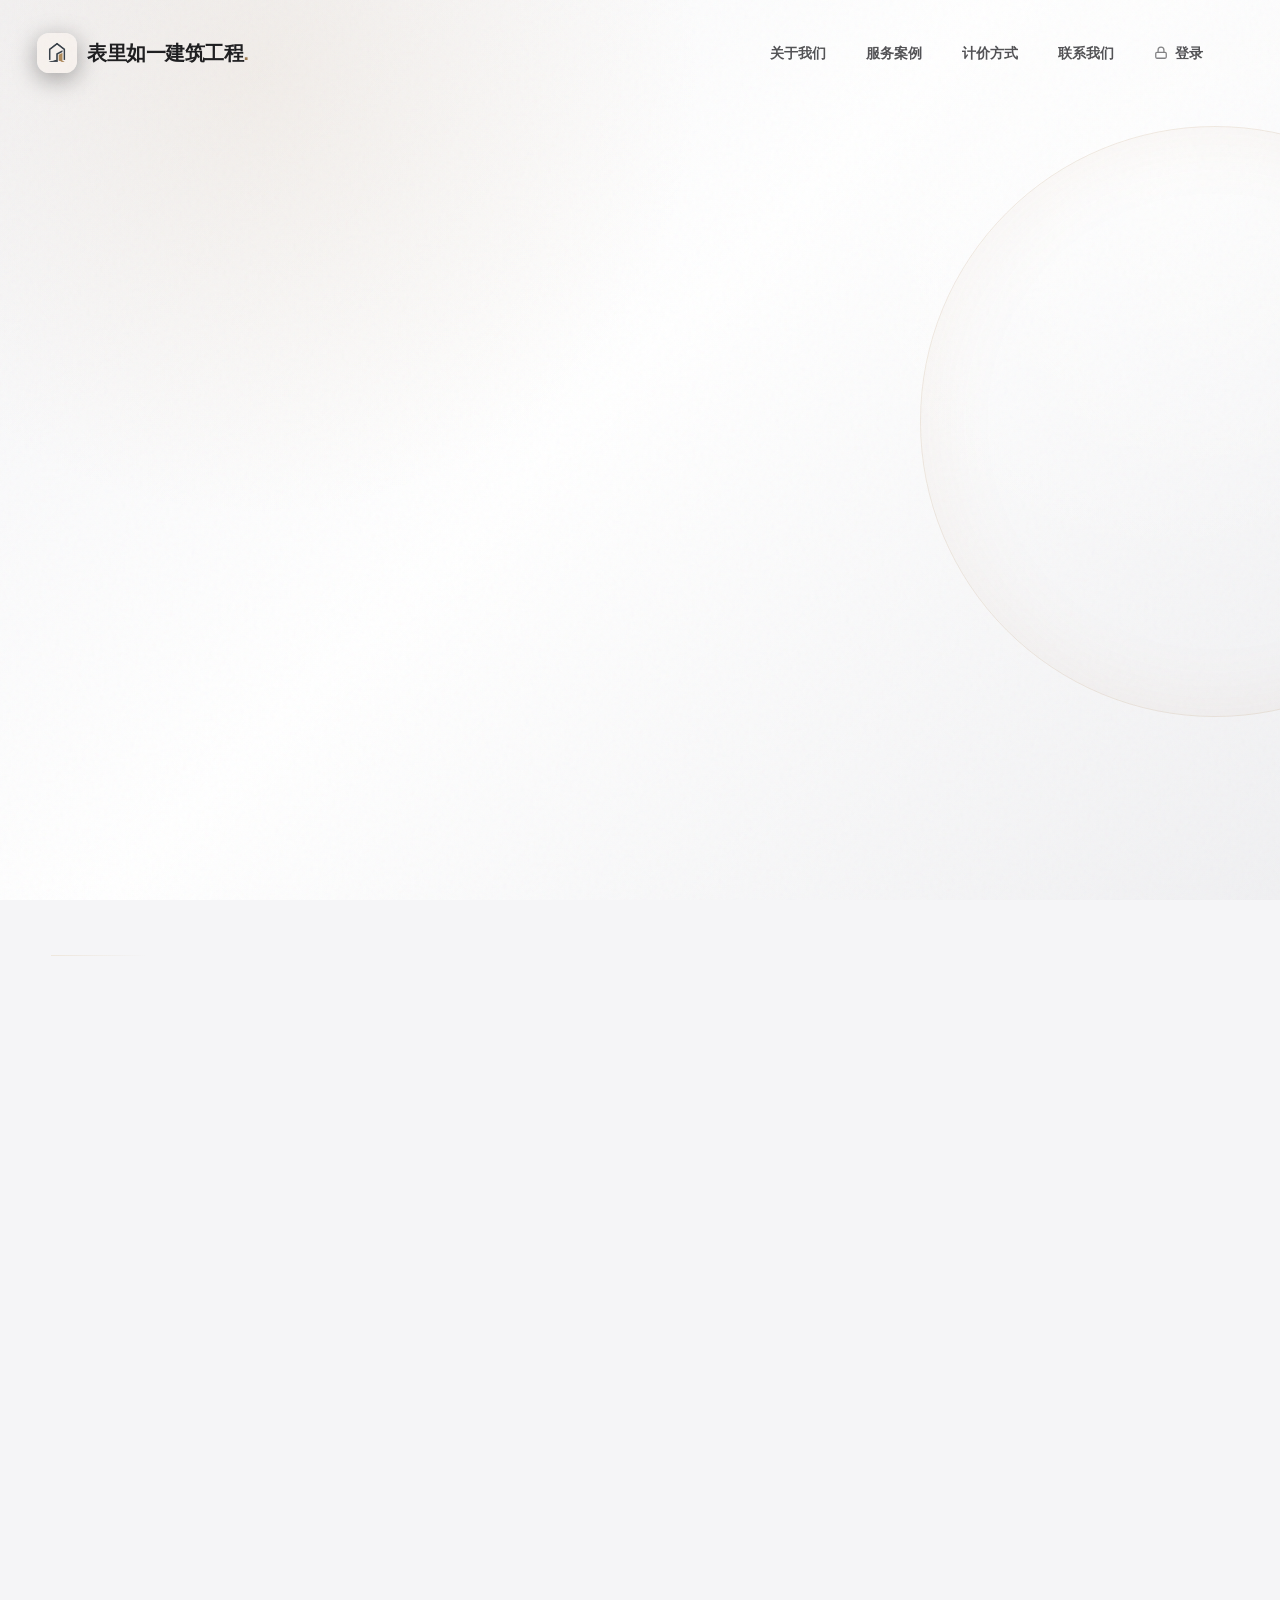
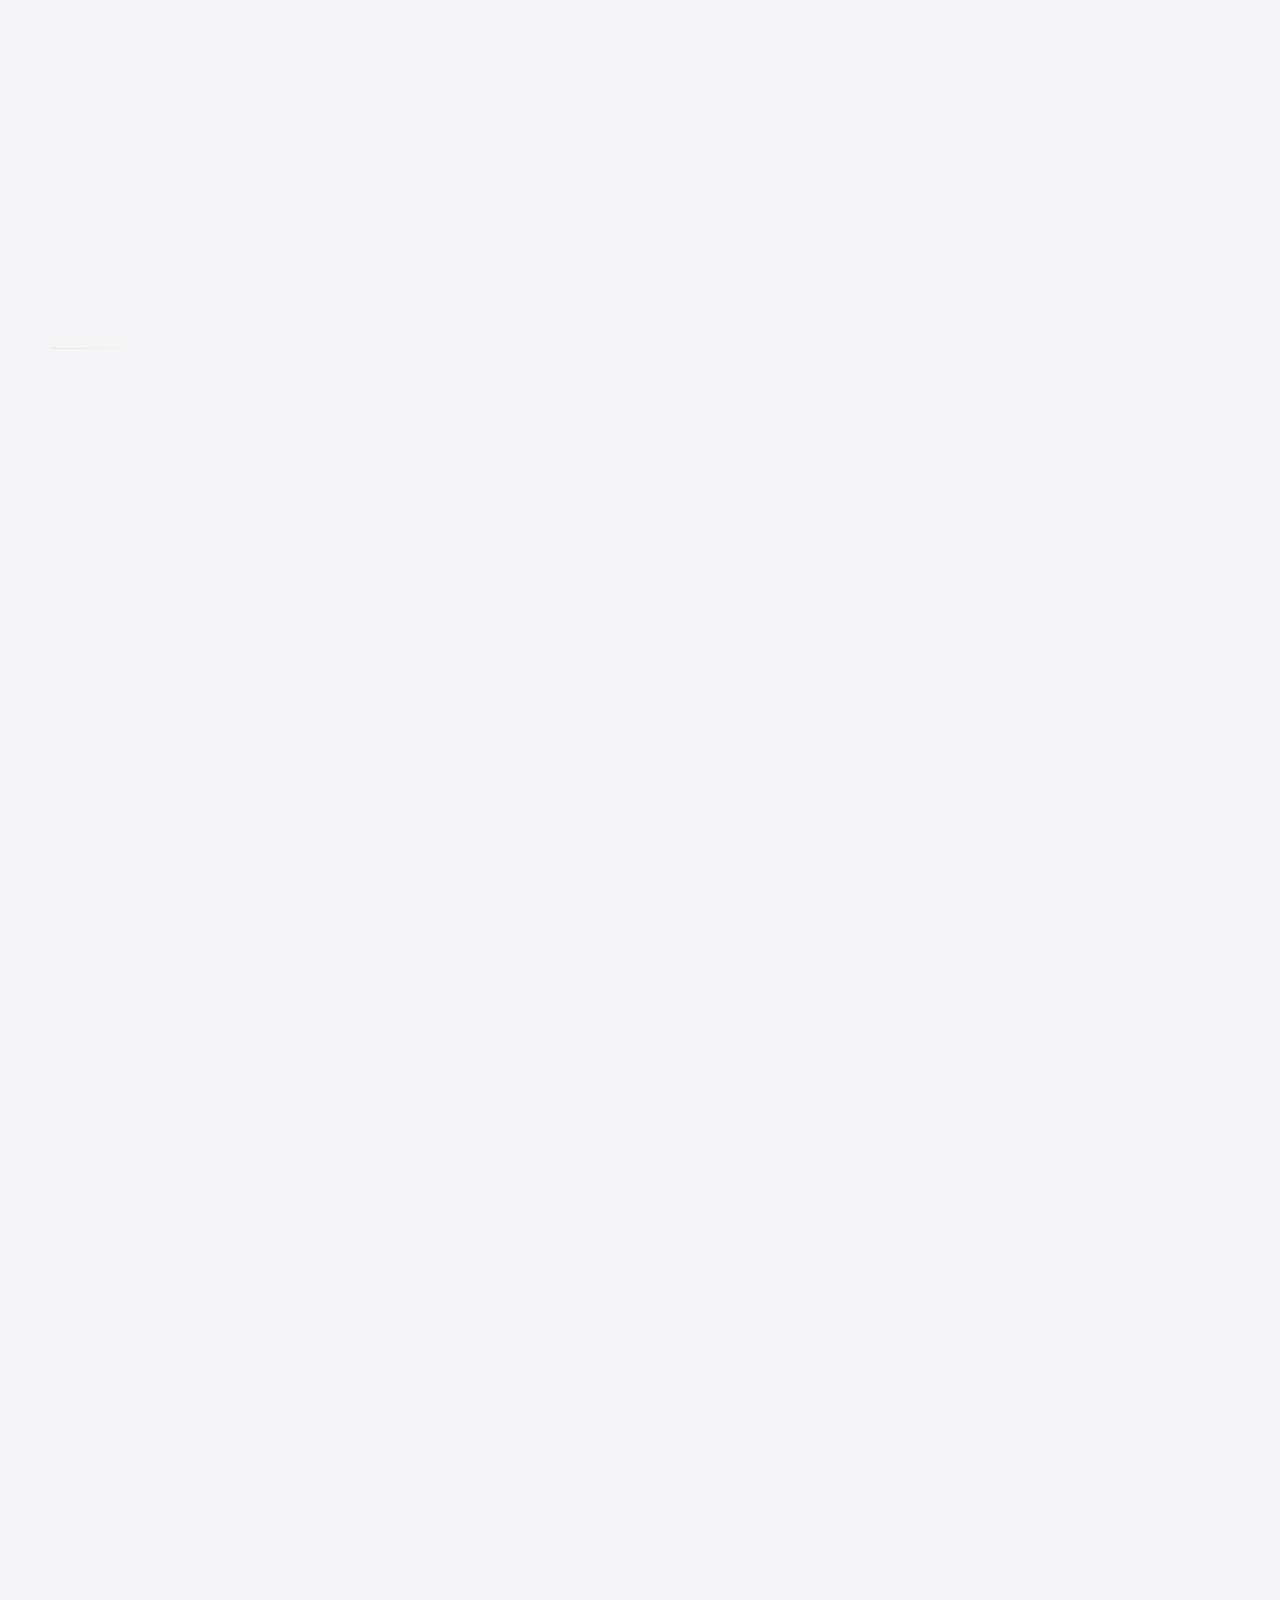
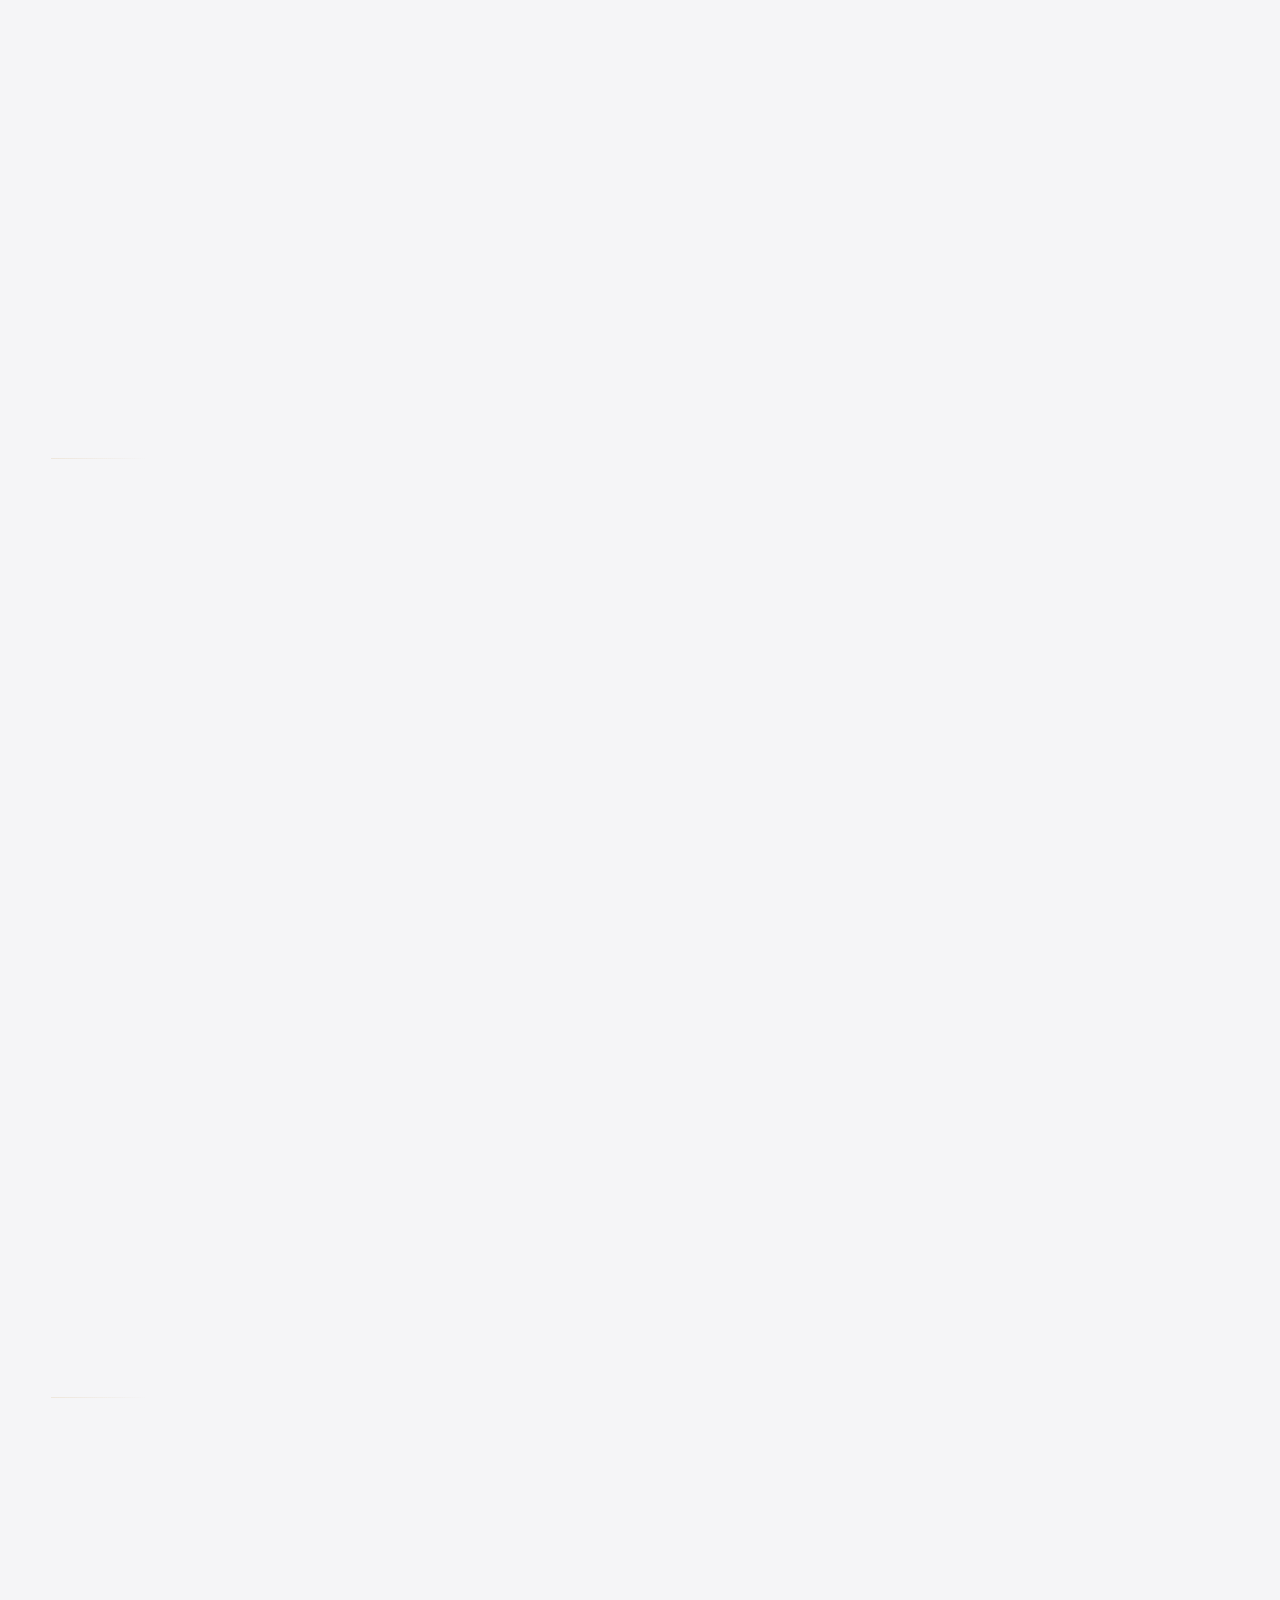
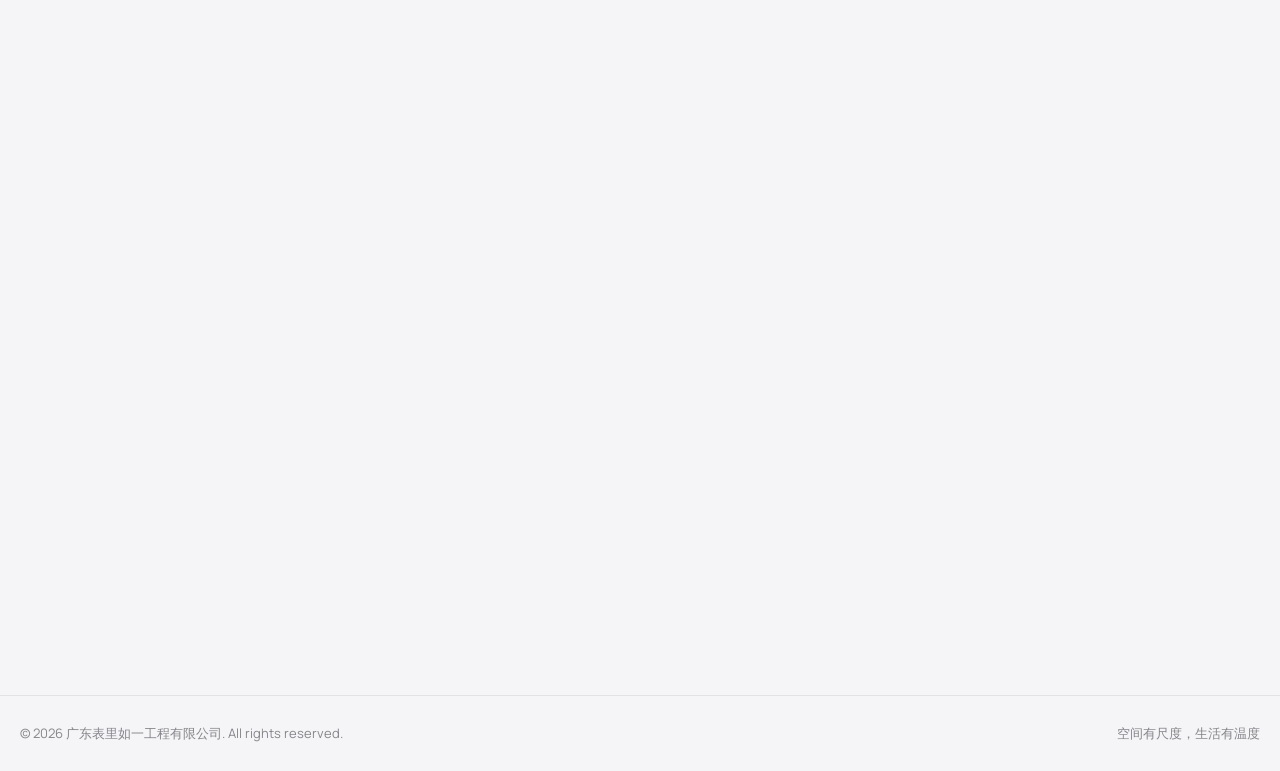
==== commit 9afd9595: "feat: refactor homepage assets and add pricing section" ====
--- a/index.html
+++ b/index.html
@@ -4,17 +4,7 @@
   <meta charset="UTF-8">
   <meta name="viewport" content="width=device-width, initial-scale=1.0, viewport-fit=cover">
   <meta name="theme-color" content="#f5f5f7">
-  <script>
-    (()=>{
-      const mq = window.matchMedia;
-      if(mq) {
-        if(mq('(prefers-color-scheme: dark)').matches) { document.documentElement.dataset.theme = 'dark'; return; }
-        if(mq('(prefers-color-scheme: light)').matches) { document.documentElement.dataset.theme = 'light'; return; }
-      }
-      const hour = new Date().getHours();
-      document.documentElement.dataset.theme = (hour >= 6 && hour < 18) ? 'light' : 'dark';
-    })();
-  </script>
+  <script src="assets/theme-init.js"></script>
   <meta name="app-version" content="1.1">
   <link rel="icon" type="image/png" sizes="32x32" href="assets/logo.png">
   <link rel="apple-touch-icon" sizes="180x180" href="assets/logo.png">
@@ -27,143 +17,7 @@
   <link rel="preconnect" href="https://fonts.googleapis.com">
   <link rel="preconnect" href="https://fonts.gstatic.com" crossorigin>
   <link href="https://fonts.googleapis.com/css2?family=Fraunces:opsz,wght@9..144,500;9..144,700;9..144,800&family=Manrope:wght@300;400;500;600;700;800&display=swap" rel="stylesheet">
-  <style>
-    :root{
-      color-scheme:light;
-      --bg-primary:#f5f5f7;
-      --bg-secondary:#fff;
-      --bg-card:#fff;
-      --text-primary:#1d1d1f;
-      --text-secondary:#515154;
-      --muted:#86868b;
-      --accent:#ae8555;
-      --accent-2:#8a6a43;
-      --accent-dark:#6f5130;
-      --line:rgba(0,0,0,.08);
-      --glow:rgba(174,133,85,.16);
-      --nav-height:88px;
-      --surface-soft:#f0f0f2;
-      --surface-raised:#fff;
-      --nav-bg:rgba(255,255,255,.84);
-      --nav-bg-active:rgba(255,255,255,.94);
-      --nav-text:#1d1d1f;
-      --card-shadow:0 18px 44px rgba(0,0,0,.08);
-      --hero-overlay:linear-gradient(180deg,transparent 48%,rgba(255,255,255,.08) 100%);
-    }
-    :root[data-theme="dark"]{
-      color-scheme:dark;
-      --bg-primary:#09090d;
-      --bg-secondary:#111116;
-      --bg-card:rgba(24,24,31,.72);
-      --text-primary:#fffaf0;
-      --text-secondary:#b8b3a7;
-      --muted:#7f7a70;
-      --accent:#ae8555;
-      --accent-2:#d7b783;
-      --accent-dark:#6f5130;
-      --line:rgba(255,255,255,.1);
-      --glow:rgba(174,133,85,.28);
-      --surface-soft:#111116;
-      --surface-raised:rgba(24,24,31,.72);
-      --nav-bg:rgba(9,9,13,.78);
-      --nav-bg-active:rgba(9,9,13,.88);
-      --nav-text:#fffaf0;
-      --card-shadow:0 24px 80px rgba(0,0,0,.28);
-      --hero-overlay:linear-gradient(180deg,transparent 42%,rgba(0,0,0,.72) 100%);
-    }
-    *{margin:0;padding:0;box-sizing:border-box}
-    html{scroll-behavior:smooth;overflow-x:hidden}
-    body{font-family:'Manrope',sans-serif;background:var(--bg-primary);color:var(--text-primary);overflow-x:hidden;-webkit-font-smoothing:antialiased;text-rendering:optimizeLegibility;transition:background .32s ease,color .32s ease}
-    body::before{content:'';position:fixed;inset:0;z-index:-3;background:radial-gradient(circle at 20% 8%,rgba(174,133,85,.10),transparent 34%),radial-gradient(circle at 90% 18%,rgba(255,255,255,.7),transparent 30%),linear-gradient(135deg,#f5f5f7 0%,#ffffff 46%,#f0f0f2 100%);transition:opacity .32s ease,background .32s ease}
-    :root[data-theme="dark"] body::before{background:radial-gradient(circle at 20% 8%,rgba(174,133,85,.23),transparent 34%),radial-gradient(circle at 90% 18%,rgba(96,86,70,.25),transparent 30%),linear-gradient(135deg,#08080c 0%,#111117 46%,#08080c 100%)}
-    .font-display{font-family:'Fraunces',serif}
-    #webgl-bg{position:fixed;inset:0;width:100%;height:100%;z-index:-2;opacity:.45;pointer-events:none}
-    .noise-overlay{position:fixed;inset:0;pointer-events:none;z-index:1000;opacity:.035;background-image:url("data:image/svg+xml,%3Csvg viewBox='0 0 256 256' xmlns='http://www.w3.org/2000/svg'%3E%3Cfilter id='noise'%3E%3CfeTurbulence type='fractalNoise' baseFrequency='0.8' numOctaves='4' stitchTiles='stitch'/%3E%3C/filter%3E%3Crect width='100%25' height='100%25' filter='url(%23noise)'/%3E%3C/svg%3E")}
-    .container-page{width:min(100% - 40px,1480px);margin-inline:auto}
-    .glass-card{background:var(--bg-card);backdrop-filter:blur(22px) saturate(145%);-webkit-backdrop-filter:blur(22px) saturate(145%);border:1px solid var(--line);border-radius:28px;box-shadow:var(--card-shadow);transition:background .32s ease,border-color .32s ease,box-shadow .32s ease,color .32s ease}
-    .gradient-text{background:linear-gradient(135deg,var(--text-primary) 0%,var(--accent-2) 42%,var(--accent) 100%);-webkit-background-clip:text;-webkit-text-fill-color:transparent;background-clip:text}
-    .eyebrow{display:inline-flex;align-items:center;gap:10px;color:var(--accent-2);font-size:12px;font-weight:800;letter-spacing:.18em;text-transform:uppercase}
-    .eyebrow::before{content:'';width:28px;height:1px;background:linear-gradient(90deg,var(--accent),transparent)}
-    .btn-primary,.btn-outline{display:inline-flex;align-items:center;justify-content:center;gap:10px;min-height:52px;padding:14px 24px;border-radius:999px;font-weight:800;line-height:1;cursor:pointer;transition:transform .25s ease,box-shadow .25s ease,background .25s ease,border-color .25s ease;color:#fff;text-decoration:none;white-space:nowrap}
-    .btn-primary{background:linear-gradient(135deg,var(--accent) 0%,#caa06c 100%);box-shadow:0 18px 48px rgba(174,133,85,.28)}
-    .btn-primary:hover{transform:translateY(-2px);box-shadow:0 24px 64px rgba(174,133,85,.38)}
-    .btn-outline{background:rgba(255,255,255,.28);border:1px solid color-mix(in srgb,var(--accent) 48%,transparent);color:var(--accent-2)}
-    .btn-outline:hover{background:color-mix(in srgb,var(--accent) 9%,transparent);border-color:color-mix(in srgb,var(--accent) 58%,transparent);transform:translateY(-2px)}
-    :root[data-theme="dark"] .btn-outline{background:rgba(255,255,255,.04);border-color:rgba(255,255,255,.16);color:#fff}
-    :root[data-theme="dark"] .btn-outline:hover{background:rgba(255,255,255,.08);border-color:rgba(215,183,131,.45)}
-    .nav-shell{position:fixed;top:16px;left:0;right:0;z-index:80;transition:all .35s ease;pointer-events:none}
-    .nav-inner{pointer-events:auto;width:min(100% - 40px,1480px);margin-inline:auto;padding:14px 16px;border:1px solid transparent;border-radius:999px;display:flex;align-items:center;justify-content:space-between;gap:24px;transition:all .35s ease}
-    .nav-shell.nav-blur .nav-inner,.nav-shell.menu-open .nav-inner{background:var(--nav-bg-active);backdrop-filter:blur(22px);-webkit-backdrop-filter:blur(22px);border-color:var(--line);box-shadow:0 18px 60px rgba(0,0,0,.12)}
-    .brand{display:inline-flex;align-items:center;gap:10px;min-width:0;text-decoration:none;color:var(--nav-text);font-weight:900;letter-spacing:-.03em}
-    .brand-mark{width:40px;height:40px;border-radius:12px;background:linear-gradient(135deg,var(--accent),#2f3943);display:grid;place-items:center;font-size:13px;color:#fff;box-shadow:0 10px 28px rgba(174,133,85,.25);flex:0 0 auto;overflow:hidden;transition:width .25s,height .25s}
-    .brand-mark.has-logo{background:transparent;box-shadow:0 6px 24px rgba(0,0,0,.35)}
-    .brand-mark img{width:100%;height:100%;object-fit:contain;display:block}
-    .brand-logo-img{display:block;height:38px;width:auto;max-width:160px;object-fit:contain;flex:0 0 auto}
-    @media(max-width:767px){.brand-mark{width:36px;height:36px}.brand-logo-img{height:30px;max-width:120px}}
-    .brand-text{font-size:20px;white-space:nowrap;overflow:hidden;text-overflow:ellipsis}
-    .nav-links{display:flex;align-items:center;justify-content:flex-end;gap:8px;margin-left:auto}
-    .nav-links a,.nav-login{color:var(--text-secondary);text-decoration:none;font-size:14px;font-weight:700;padding:12px 16px;border-radius:999px;transition:all .2s ease;white-space:nowrap}
-    .nav-links a:hover,.nav-login:hover{color:var(--text-primary);background:color-mix(in srgb,var(--accent) 10%,transparent)}
-    .nav-actions{display:flex;align-items:center;justify-content:flex-end;gap:8px}
-    .nav-login{display:inline-flex;align-items:center;justify-content:center;gap:7px;min-height:auto;border:0;background:transparent;line-height:1;cursor:pointer;box-shadow:none;font-family:inherit}
-    .nav-login svg{width:14px;height:14px;stroke-width:2.2;opacity:.72}
-    .menu-toggle{display:none;border:1px solid var(--line);background:color-mix(in srgb,var(--surface-raised) 78%,transparent);color:var(--nav-text);border-radius:999px;padding:10px 14px;font-weight:800;cursor:pointer;min-height:40px}
-    .mobile-menu{visibility:hidden;opacity:0;pointer-events:none;position:relative;z-index:79;width:min(100% - 32px,1480px);margin:10px auto 0;padding:10px;border:1px solid var(--line);border-radius:24px;background:var(--nav-bg-active);backdrop-filter:blur(24px) saturate(160%);-webkit-backdrop-filter:blur(24px) saturate(160%);box-shadow:0 22px 70px rgba(0,0,0,.16);transition:opacity .32s cubic-bezier(.16,1,.3,1),transform .32s cubic-bezier(.16,1,.3,1),visibility 0s .32s;transform:translateY(-16px) scale(.985);transform-origin:top center;contain:layout paint}
-    .mobile-menu a{display:flex;align-items:center;justify-content:space-between;padding:16px;border-radius:16px;color:var(--text-primary);text-decoration:none;font-weight:800;border-bottom:1px solid var(--line);opacity:0;transform:translateY(-8px);transition:opacity .34s cubic-bezier(.16,1,.3,1),transform .34s cubic-bezier(.16,1,.3,1),background .2s ease,color .2s ease}
-    .mobile-menu a:nth-child(1){transition-delay:0ms}.mobile-menu a:nth-child(2){transition-delay:35ms}.mobile-menu a:nth-child(3){transition-delay:70ms}.mobile-menu a:nth-child(4){transition-delay:105ms}.mobile-menu a:nth-child(5){transition-delay:140ms}
-    .mobile-menu a:last-child{border-bottom:0;background:color-mix(in srgb,var(--accent) 14%,transparent);color:var(--accent-2)}
-    .mobile-menu a:active{transform:translateY(0) scale(.985);background:color-mix(in srgb,var(--accent) 12%,transparent)}
-    .mobile-menu.open{visibility:visible;opacity:1;pointer-events:auto;transform:translateY(0) scale(1);transition:opacity .32s cubic-bezier(.16,1,.3,1),transform .32s cubic-bezier(.16,1,.3,1),visibility 0s 0s}
-    .mobile-menu.open a{opacity:1;transform:translateY(0)}
-    .hero{position:relative;min-height:100vh;display:flex;align-items:center;padding:132px 0 76px;overflow:hidden}
-    .hero::after{content:'';position:absolute;right:-18vw;top:14vh;width:46vw;height:46vw;border:1px solid rgba(174,133,85,.16);border-radius:50%;box-shadow:inset 0 0 80px rgba(174,133,85,.08);pointer-events:none}
-    .hero-grid{display:grid;grid-template-columns:minmax(0,1.05fr) minmax(380px,.95fr);gap:72px;align-items:center;position:relative;z-index:1}
-    .hero-title{font-size:clamp(58px,8.6vw,132px);line-height:.93;letter-spacing:-.065em;font-weight:800}
-    .hero-subtitle{max-width:640px;color:var(--text-secondary);font-size:clamp(17px,1.5vw,22px);line-height:1.8}
-    .hero-actions{display:flex;flex-wrap:wrap;gap:14px;margin-top:32px}
-    .stats-row{display:grid;grid-template-columns:repeat(3,minmax(0,1fr));gap:12px;margin-top:42px;max-width:620px}
-    .stat-pill{padding:18px;border-radius:22px;background:var(--surface-raised);border:1px solid var(--line);box-shadow:var(--card-shadow)}
-    .stat-pill strong{display:block;font-size:26px;line-height:1;color:var(--text-primary)}.stat-pill span{display:block;margin-top:8px;font-size:13px;color:var(--muted)}
-    :root[data-theme="dark"] .stat-pill{background:rgba(255,255,255,.045);box-shadow:none}
-    .hero-visual{position:relative;max-width:580px;margin-inline:auto;width:100%}
-    .hero-frame{position:relative;overflow:hidden;border-radius:36px;aspect-ratio:4/5;background:var(--surface-soft);box-shadow:0 36px 100px rgba(0,0,0,.14),0 0 0 1px var(--line)}
-    .hero-frame img{width:100%;height:100%;object-fit:cover;display:block;filter:saturate(.96) contrast(1.02)}
-    .hero-frame::after{content:'';position:absolute;inset:0;background:var(--hero-overlay)}
-    .status-card{position:absolute;left:22px;right:22px;bottom:22px;z-index:1;padding:18px 20px;border-radius:22px;background:color-mix(in srgb,var(--surface-raised) 72%,transparent);backdrop-filter:blur(18px);-webkit-backdrop-filter:blur(18px);border:1px solid var(--line);color:var(--text-primary)}
-    .status-card small{display:block;color:var(--muted);margin-bottom:6px}.status-card strong{display:flex;align-items:center;gap:8px}.status-card strong::before{content:'';width:8px;height:8px;border-radius:999px;background:#69d391;box-shadow:0 0 0 6px rgba(105,211,145,.12)}
-    section{position:relative;padding:112px 0;scroll-margin-top:110px}.section-head{max-width:760px;margin:0 auto 56px;text-align:center}.section-title{font-size:clamp(36px,5vw,72px);line-height:1.05;letter-spacing:-.045em;font-weight:800;margin-top:16px}.section-desc{color:var(--text-secondary);line-height:1.85;margin-top:18px;font-size:17px}
-    .about-grid{display:grid;grid-template-columns:minmax(280px,.42fr) minmax(0,.58fr);gap:56px;align-items:start}.sticky-copy{position:sticky;top:132px}.timeline{display:grid;gap:18px}    .timeline-card{padding:28px}.timeline-top{display:flex;align-items:flex-start;justify-content:space-between;gap:18px;margin-bottom:16px}.timeline-card h3{font-size:24px;font-weight:800;letter-spacing:-.02em;color:var(--text-primary)}.timeline-card .company{color:var(--accent-2);font-weight:700;margin-top:6px}.timeline-card .period{font-size:12px;color:var(--accent-2);border:1px solid color-mix(in srgb,var(--accent) 26%,transparent);background:color-mix(in srgb,var(--accent) 8%,transparent);padding:8px 10px;border-radius:999px;white-space:nowrap}.timeline-card p{color:var(--text-secondary);line-height:1.82}.about-stats{display:grid;grid-template-columns:repeat(4,minmax(0,1fr));gap:14px;margin-top:22px}.about-stat{padding:22px 14px;text-align:center}.stat-number{font-size:clamp(34px,4.4vw,60px);font-weight:900;line-height:1;letter-spacing:-.05em}
-    .projects-grid{display:grid;grid-template-columns:repeat(2,minmax(0,1fr));gap:24px}.project-card{overflow:hidden;transition:transform .35s ease,border-color .35s ease}.project-card:hover{transform:translateY(-6px);border-color:rgba(215,183,131,.28)}.project-media{aspect-ratio:16/10;overflow:hidden;background:#161616}.project-image{width:100%;height:100%;object-fit:cover;display:block;transition:transform .7s cubic-bezier(.2,.8,.2,1)}.project-card:hover .project-image{transform:scale(1.06)}.project-body{padding:28px}.meta-row{display:flex;align-items:center;gap:8px;margin-bottom:12px}.badge{font-size:12px;color:#f0d4a8;background:rgba(174,133,85,.14);border:1px solid rgba(174,133,85,.24);border-radius:999px;padding:6px 10px;font-weight:800}.year{font-size:12px;color:var(--muted)}    .project-body h3{font-size:24px;font-weight:850;letter-spacing:-.03em;margin-bottom:10px;color:var(--text-primary)}.project-body p{color:var(--text-secondary);line-height:1.75;margin-bottom:20px}.text-link{display:inline-flex;align-items:center;gap:8px;color:var(--accent-2);font-weight:800;text-decoration:none;transition:color .2s ease}.text-link:hover{color:var(--accent)}
-    .skills-grid{display:grid;grid-template-columns:repeat(3,minmax(0,1fr));gap:22px}.skill-card{padding:30px}.icon-box{width:56px;height:56px;border-radius:20px;background:linear-gradient(135deg,rgba(174,133,85,.18),rgba(47,57,67,.10));display:grid;place-items:center;color:var(--accent-2);margin-bottom:22px}.skill-card h3{font-size:23px;font-weight:850;margin-bottom:18px;color:var(--text-primary)}.skill-tags{display:flex;flex-wrap:wrap;gap:9px}.skill-tag{display:inline-flex;padding:9px 12px;border-radius:999px;background:color-mix(in srgb,var(--surface-soft) 78%,transparent);border:1px solid var(--line);color:var(--text-secondary);font-size:13px;font-weight:700;transition:all .2s ease}.skill-tag:hover{background:color-mix(in srgb,var(--accent) 14%,transparent);border-color:color-mix(in srgb,var(--accent) 30%,transparent);color:var(--text-primary)}
-    .contact{padding-bottom:128px}.contact-grid{display:grid;grid-template-columns:minmax(0,.92fr) minmax(360px,1.08fr);gap:56px;align-items:center}.contact-copy .section-title{text-align:left}.contact-copy .section-head{text-align:left;margin:0}.contact-links{display:grid;gap:12px;margin-top:34px}.contact-link{display:flex;align-items:center;gap:14px;color:var(--text-primary);text-decoration:none;padding:14px;border-radius:18px;background:var(--surface-raised);border:1px solid var(--line);transition:all .2s ease;box-shadow:0 10px 24px rgba(0,0,0,.05)}.contact-link:hover{border-color:color-mix(in srgb,var(--accent) 32%,transparent);background:color-mix(in srgb,var(--accent) 10%,var(--surface-raised));color:var(--text-primary)}.contact-icon{width:42px;height:42px;display:grid;place-items:center;border-radius:14px;background:var(--surface-soft);color:var(--accent-2);flex:0 0 auto}.quote-form{padding:30px}.field{margin-bottom:18px}.field label{display:block;font-size:13px;color:var(--text-secondary);margin-bottom:8px;font-weight:800}.field input,.field select,.field textarea{width:100%;border:1px solid var(--line);background:var(--surface-soft);color:var(--text-primary);border-radius:16px;padding:14px 15px;outline:none;transition:border-color .2s ease,background .2s ease;font:inherit}.field input::placeholder,.field textarea::placeholder{color:var(--muted)}.field input:focus,.field select:focus,.field textarea:focus{border-color:color-mix(in srgb,var(--accent) 65%,transparent);background:var(--surface-raised)}.field input.invalid,.field select.invalid,.field textarea.invalid{border-color:#d92d20;background:color-mix(in srgb,#d92d20 7%,var(--surface-soft))}.field textarea{min-height:126px;resize:vertical}.field-error{display:block;min-height:18px;margin-top:6px;color:#d92d20;font-size:12px;font-weight:700}.submit-btn{width:100%;border:0;position:relative}.submit-btn[disabled]{cursor:wait;opacity:.88}.submit-spinner{display:none;width:16px;height:16px;border:2px solid rgba(255,255,255,.42);border-top-color:#fff;border-radius:999px;animation:formSpin .75s linear infinite}.submit-btn.loading .submit-spinner{display:inline-block}@keyframes formSpin{to{transform:rotate(360deg)}}.form-feedback{display:none;margin-top:14px;border-radius:16px;padding:12px 14px;font-size:13px;line-height:1.65;font-weight:700}.form-feedback.show{display:block}.form-feedback.success{background:#edf7ef;border:1px solid #bfe3c8;color:#275b32}.form-feedback.error{background:#fff0ee;border:1px solid #ffd1cc;color:#b42318}.form-note{color:var(--muted);font-size:12px;line-height:1.7;margin-top:12px}
-    footer{border-top:1px solid var(--line);padding:28px 0;color:var(--muted);font-size:13px;background:var(--bg-primary)}.footer-row{display:flex;align-items:center;justify-content:space-between;gap:16px;flex-wrap:wrap}
-    .login-overlay{position:fixed;inset:0;z-index:901;background:rgba(0,0,0,.44);backdrop-filter:blur(6px);-webkit-backdrop-filter:blur(6px);display:flex;align-items:center;justify-content:center;padding:24px;opacity:0;pointer-events:none;transition:opacity .28s ease}.login-overlay.open{opacity:1;pointer-events:auto}
-    .login-modal{width:100%;max-width:380px;background:var(--surface-raised);border:1px solid var(--line);border-radius:28px;padding:36px 32px 32px;box-shadow:0 36px 96px rgba(0,0,0,.28);transform:translateY(16px) scale(.96);transition:transform .32s cubic-bezier(.16,1,.3,1)}.login-overlay.open .login-modal{transform:translateY(0) scale(1)}
-    .login-modal h2{font-family:'Manrope',sans-serif;font-size:22px;font-weight:850;letter-spacing:-.035em;margin-bottom:6px;color:var(--text-primary)}.login-modal .login-sub{font-size:14px;color:var(--muted);margin-bottom:24px;line-height:1.55}
-    .login-modal .login-field{margin-bottom:16px}.login-modal .login-field label{display:block;font-size:12px;font-weight:800;color:var(--text-secondary);margin-bottom:6px}.login-modal .login-field input{width:100%;border:1px solid var(--line);background:var(--surface-soft);color:var(--text-primary);border-radius:14px;padding:13px 15px;font:inherit;outline:none;transition:border-color .2s ease,background .2s ease}.login-modal .login-field input:focus{border-color:var(--accent);background:var(--surface-raised)}
-    .login-modal .login-error{font-size:12px;color:#e53e3e;margin-top:8px;display:none}.login-modal .login-error.show{display:block}
-    .login-modal .login-submit{width:100%;margin-top:6px;border:0;cursor:pointer;background:linear-gradient(135deg,var(--accent) 0%,#caa06c 100%);color:#fff;border-radius:999px;padding:13px;font-weight:900;font-size:15px;transition:transform .2s ease,box-shadow .2s ease}.login-modal .login-submit:hover{transform:translateY(-1px);box-shadow:0 12px 32px rgba(174,133,85,.32)}
-    .login-modal .login-close{position:absolute;top:14px;right:14px;border:0;background:var(--surface-soft);color:var(--muted);width:36px;height:36px;border-radius:999px;cursor:pointer;font-size:18px;line-height:1;display:grid;place-items:center;transition:background .2s ease,color .2s ease}.login-modal .login-close:hover{background:var(--line);color:var(--text-primary)}
-    .reveal{opacity:0;transform:translateY(28px)}
-    @media (min-width:768px){.scroll-stage{will-change:transform,opacity,filter}.scroll-stage::before{content:'';position:absolute;inset:54px auto auto 4vw;width:96px;height:1px;background:linear-gradient(90deg,rgba(215,183,131,.65),transparent);opacity:.35}.project-card,.skill-card,.timeline-card{transform-style:preserve-3d}.section-title .gradient-text{filter:drop-shadow(0 18px 40px rgba(174,133,85,.15))}}
-    @media (max-width:1024px){.hero-grid,.about-grid,.contact-grid{grid-template-columns:1fr;gap:42px}.sticky-copy{position:relative;top:auto}.hero{min-height:auto}.hero-visual{max-width:520px}.projects-grid{gap:18px}.skills-grid{grid-template-columns:1fr 1fr}.contact-copy .section-head{text-align:center;margin:0 auto}.contact-copy .section-title{text-align:center}}
-    @media (max-width:767px){
-      html{background:var(--bg-primary)}.noise-overlay{opacity:.018}:root[data-theme="light"] .noise-overlay{display:none}:root[data-theme="light"] #webgl-bg{display:none}
-      .container-page{width:min(100% - 36px,1480px)}.glass-card{backdrop-filter:none;-webkit-backdrop-filter:none}
-      .gradient-text{background:none;-webkit-background-clip:initial;background-clip:initial;-webkit-text-fill-color:initial;color:inherit}.eyebrow{justify-content:center;font-size:10px;letter-spacing:.13em}.eyebrow::before{display:none}
-      .nav-links,.nav-login{display:none}.nav-shell{top:0}.nav-inner{width:100%;border-radius:0;padding:12px 18px;background:var(--nav-bg);backdrop-filter:blur(22px);-webkit-backdrop-filter:blur(22px);border-color:var(--line);box-shadow:none;display:flex;justify-content:space-between;gap:12px}.nav-shell.nav-blur .nav-inner,.nav-shell.menu-open .nav-inner{background:var(--nav-bg-active);border-color:var(--line);box-shadow:0 10px 32px rgba(0,0,0,.08)}
-      .brand{gap:9px}.brand-mark{width:28px;height:28px;border-radius:9px;box-shadow:none}.brand-text{font-size:15px;max-width:128px;letter-spacing:-.04em;color:var(--nav-text)}.nav-actions{gap:6px}.menu-toggle{min-height:44px;min-width:44px;padding:8px 14px;font-size:13px;display:inline-flex;align-items:center;justify-content:center;touch-action:manipulation;-webkit-tap-highlight-color:transparent;transition:transform .24s cubic-bezier(.16,1,.3,1),background .24s ease}.menu-toggle:active{transform:scale(.96)}.mobile-menu{width:100%;margin:0;border-radius:0 0 24px 24px;background:var(--nav-bg-active);border-color:var(--line);box-shadow:0 18px 40px rgba(0,0,0,.10)}.mobile-menu a{padding:17px 20px;min-height:50px;touch-action:manipulation;-webkit-tap-highlight-color:transparent}
-      body.menu-locked{overflow:hidden;position:fixed;width:100%;inset:0}
-      .hero{min-height:auto;padding:104px 0 0;background:var(--bg-primary);overflow:hidden}.hero::after{display:none}.hero-grid{width:100%;gap:0;display:flex;flex-direction:column;align-items:center}.hero-copy{width:min(100% - 36px,440px);margin:0 auto;text-align:center;display:flex;flex-direction:column;align-items:center}.hero-title{font-family:'Manrope',sans-serif;font-size:clamp(40px,12vw,54px);line-height:1.05;letter-spacing:-.055em;font-weight:850;margin-top:24px;color:var(--text-primary)}.hero-title .gradient-text{display:block;font-size:.88em}.hero-title span:not(.gradient-text){display:block;margin-top:5px;font-size:.70em;line-height:1.16;font-weight:750;letter-spacing:-.045em}.hero-subtitle{max-width:352px;margin:17px auto 0;color:var(--text-secondary);font-size:17px;line-height:1.56;letter-spacing:-.02em}.hero-actions{display:flex;justify-content:center;gap:12px;margin-top:23px}.btn-primary,.btn-outline{width:auto;min-height:43px;padding:12px 19px;font-size:15px;border-radius:999px}
-      .hero-visual{width:100%;max-width:none;margin:42px 0 0}.hero-frame{width:100%;aspect-ratio:1.04/1;border-radius:0;border:0;box-shadow:none}.hero-frame img{object-fit:cover;filter:none}.hero-frame::after{display:none}.hero-frame .status-card{display:none}.hero-stats-desktop{display:none}.hero-stats-mobile{display:grid;width:min(100% - 36px,430px);grid-template-columns:repeat(3,minmax(0,1fr));gap:10px;margin:18px auto 0}.stat-pill{border-radius:22px;padding:17px 10px}.stat-pill strong{font-size:22px;font-weight:850}.stat-pill span{font-size:11px;margin-top:7px}
-      section{padding:80px 0;background:var(--bg-primary);scroll-margin-top:76px}.scroll-stage:nth-of-type(even){background:var(--bg-secondary)}.section-head,.sticky-copy{max-width:370px;margin:0 auto 34px;text-align:center}.sticky-copy{position:relative;top:auto}.section-title{font-family:'Manrope',sans-serif;color:var(--text-primary);font-size:clamp(34px,10vw,48px);line-height:1.08;letter-spacing:-.055em;font-weight:850;margin-top:14px}.section-desc{color:var(--text-secondary);font-size:17px;line-height:1.64;letter-spacing:-.018em;margin-top:15px}
-      .about-grid{gap:0}.timeline{gap:14px}.timeline-card{padding:24px 22px;border-radius:26px}.timeline-top{display:grid;grid-template-columns:1fr auto;align-items:start}.timeline-card h3{font-size:22px;letter-spacing:-.04em}.timeline-card .company{font-size:13px;line-height:1.55}.timeline-card .period{display:inline-flex;margin-top:0}.timeline-card p{font-size:15px;line-height:1.72;margin-top:14px}.about-stats{grid-template-columns:repeat(2,minmax(0,1fr));gap:12px;margin-top:18px}.about-stat{border-radius:24px;padding:24px 12px}.stat-number{font-family:'Manrope',sans-serif;font-size:34px;font-weight:850}.about-stat .text-stone-400{color:var(--muted)!important}
-      .projects-grid,.skills-grid{grid-template-columns:1fr;gap:16px}.project-card,.skill-card,.quote-form{border-radius:28px}.project-media{aspect-ratio:1.24/1;background:var(--surface-soft)}.project-body{padding:23px 22px 24px}.badge{background:color-mix(in srgb,var(--accent) 10%,transparent);color:var(--accent-2);border-color:color-mix(in srgb,var(--accent) 22%,transparent)}.year{color:var(--muted)}.project-body h3,.skill-card h3{font-size:24px;letter-spacing:-.045em}.project-body p{font-size:15px;line-height:1.68}.skill-card{padding:24px}.icon-box{background:color-mix(in srgb,var(--accent) 11%,transparent);color:var(--accent-2)}.skill-tag{background:var(--surface-soft);border-color:var(--line);color:var(--text-secondary)}
-      .contact{padding-bottom:88px;background:var(--bg-primary)}.contact-copy .section-head,.contact-copy .section-title{text-align:center}.contact-links{gap:10px;margin-top:24px}.footer-row{justify-content:center;text-align:center}.login-modal{max-width:calc(100vw - 48px);padding:32px 24px 28px;border-radius:26px}.login-modal h2{font-size:20px}
-    }
-    @media (min-width:768px){.hero-stats-mobile{display:none}}
-    @media (prefers-reduced-motion:reduce){*,*::before,*::after{animation-duration:.01ms!important;animation-iteration-count:1!important;scroll-behavior:auto!important;transition-duration:.01ms!important}.reveal{opacity:1!important;transform:none!important}}
-  </style>
+  <link rel="stylesheet" href="assets/site.css">
 </head>
 <body>
   <div class="noise-overlay"></div>
@@ -181,399 +35,6 @@
     </div>
   </div>
   <script src="content.js"></script>
-  <script>
-    const C = window.SITE_CONTENT || {};
-    const esc = (v='') => String(v).replace(/[&<>'"]/g, m => ({'&':'&amp;','<':'&lt;','>':'&gt;',"'":'&#39;','"':'&quot;'}[m]));
-    const arrowIcon = `<svg width="18" height="18" fill="none" stroke="currentColor" viewBox="0 0 24 24" aria-hidden="true"><path stroke-linecap="round" stroke-linejoin="round" stroke-width="2" d="M17 8l4 4m0 0l-4 4m4-4H3"/></svg>`;
-    const skillIcon = `<svg width="26" height="26" fill="none" stroke="currentColor" viewBox="0 0 24 24" aria-hidden="true"><path stroke-linecap="round" stroke-linejoin="round" stroke-width="1.8" d="M4 7h16M7 4v16m10-16v16M4 17h16"/></svg>`;
-    const contactIcon = `<svg width="20" height="20" fill="none" stroke="currentColor" viewBox="0 0 24 24" aria-hidden="true"><path stroke-linecap="round" stroke-linejoin="round" stroke-width="2" d="M21 12a9 9 0 11-18 0 9 9 0 0118 0z"/><path stroke-linecap="round" stroke-linejoin="round" stroke-width="2" d="M9 12l2 2 4-4"/></svg>`;
-
-    function render(){
-      document.title = C.site?.title || '广东表里如一工程有限公司 | BLRY';
-      document.getElementById('app').innerHTML = `
-        <nav id="navbar" class="nav-shell" aria-label="主导航">
-          <div class="nav-inner">
-            <a class="brand" href="#hero" aria-label="返回首页"><span class="brand-mark${C.site.logoImage ? ' has-logo' : ''}">${C.site.logoImage ? `<img src="${esc(C.site.logoImage)}" alt="${esc(C.site.logoImageAlt || '公司 LOGO')}">` : 'BL'}</span><span class="brand-text">${esc(C.site.logo).replace(/\.$/,'<span class="gradient-text">.</span>')}</span></a>
-            <div class="nav-links">
-              <a href="#about">${esc(C.nav.about)}</a>
-              <a href="#projects">${esc(C.nav.projects)}</a>
-              <a href="#skills">${esc(C.nav.skills)}</a>
-              <a href="#contact">${esc(C.nav.contact)}</a>
-              <button class="nav-login js-login-entry" type="button" aria-label="登录管理后台">
-                <svg width="15" height="15" viewBox="0 0 24 24" fill="none" stroke="currentColor" stroke-width="2.4" aria-hidden="true"><rect x="3" y="11" width="18" height="10" rx="2"/><path d="M7 11V7a5 5 0 0 1 10 0v4"/></svg>
-                登录
-              </button>
-            </div>
-            <div class="nav-actions">
-              <button id="menuToggle" class="menu-toggle" type="button" aria-controls="mobileMenu" aria-expanded="false">菜单</button>
-            </div>
-          </div>
-          <div id="mobileMenu" class="mobile-menu">
-            <a href="#about">${esc(C.nav.about)} ${arrowIcon}</a>
-            <a href="#projects">${esc(C.nav.projects)} ${arrowIcon}</a>
-            <a href="#skills">${esc(C.nav.skills)} ${arrowIcon}</a>
-            <a href="#contact">${esc(C.nav.contact)} ${arrowIcon}</a>
-            <a class="js-edit-entry" href="javascript:void(0)">登录 ${arrowIcon}</a>
-          </div>
-        </nav>
-
-        <main>
-          <section id="hero" class="hero">
-            <div class="container-page hero-grid">
-              <div class="hero-copy">
-                <span class="eyebrow reveal">${esc(C.hero.eyebrow)}</span>
-                <h1 class="font-display hero-title reveal"><span class="gradient-text">${esc(C.hero.titleHighlight)}</span><br><span>${esc(C.hero.titleMain)}</span></h1>
-                <p class="hero-subtitle reveal">${esc(C.hero.subtitle)}</p>
-                <div class="hero-actions reveal">
-                  <a href="#projects" class="btn-primary">${esc(C.hero.primaryButton)} ${arrowIcon}</a>
-                  <a href="#contact" class="btn-outline">${esc(C.hero.secondaryButton)}</a>
-                </div>
-                <div class="stats-row hero-stats-desktop reveal">
-                  ${(C.hero.stats||[]).map(s=>`<div class="stat-pill"><strong>${esc(s.value)}</strong><span>${esc(s.label)}</span></div>`).join('')}
-                </div>
-              </div>
-              <div class="hero-visual reveal">
-                <div class="hero-frame">
-                  <img src="${esc(C.hero.image)}" alt="${esc(C.hero.imageAlt)}" loading="eager">
-                  <div class="status-card"><small>${esc(C.hero.statusLabel)}</small><strong>${esc(C.hero.statusText)}</strong></div>
-                </div>
-              </div>
-              <div class="stats-row hero-stats-mobile reveal">
-                ${(C.hero.stats||[]).map(s=>`<div class="stat-pill"><strong>${esc(s.value)}</strong><span>${esc(s.label)}</span></div>`).join('')}
-              </div>
-            </div>
-          </section>
-
-          <section id="about" class="scroll-stage">
-            <div class="container-page about-grid">
-              <div class="sticky-copy">
-                <span class="eyebrow reveal">${esc(C.about.eyebrow)}</span>
-                <h2 class="font-display section-title reveal">${esc(C.about.titleTop)}<br><span class="gradient-text">${esc(C.about.titleHighlight)}</span></h2>
-                <p class="section-desc reveal">${esc(C.about.description)}</p>
-              </div>
-              <div>
-                <div class="timeline">
-                  ${(C.about.experiences||[]).map(e=>`<article class="glass-card timeline-card reveal"><div class="timeline-top"><div><h3>${esc(e.role)}</h3><div class="company">${esc(e.company)}</div></div><span class="period">${esc(e.period)}</span></div><p>${esc(e.description)}</p></article>`).join('')}
-                </div>
-                <div class="about-stats">
-                  ${(C.about.stats||[]).map(s=>`<div class="glass-card about-stat reveal"><div class="stat-number gradient-text" data-count="${Number(s.value)||0}" data-suffix="${esc(s.suffix)}">${esc(s.value)}${esc(s.suffix)}</div><div class="text-[13px] text-stone-400 mt-2">${esc(s.label)}</div></div>`).join('')}
-                </div>
-              </div>
-            </div>
-          </section>
-
-          <section id="projects" class="scroll-stage">
-            <div class="container-page">
-              <div class="section-head">
-                <span class="eyebrow reveal">${esc(C.projectsSection.eyebrow)}</span>
-                <h2 class="font-display section-title reveal">${esc(C.projectsSection.titlePrefix)}<span class="gradient-text">${esc(C.projectsSection.titleHighlight)}</span></h2>
-                <p class="section-desc reveal">${esc(C.projectsSection.description)}</p>
-              </div>
-              <div class="projects-grid">
-                ${(C.projects||[]).map(p=>`<article class="project-card glass-card reveal"><div class="project-media"><img src="${esc(p.image)}" alt="${esc(p.title)}" class="project-image" loading="lazy"></div><div class="project-body"><div class="meta-row"><span class="badge">${esc(p.category)}</span><span class="year">${esc(p.year)}</span></div><h3>${esc(p.title)}</h3><p>${esc(p.description)}</p><a href="${esc(p.link||'#contact')}" class="text-link">咨询类似方案 ${arrowIcon}</a></div></article>`).join('')}
-              </div>
-            </div>
-          </section>
-
-          <section id="skills" class="scroll-stage">
-            <div class="container-page">
-              <div class="section-head">
-                <span class="eyebrow reveal">${esc(C.skillsSection.eyebrow)}</span>
-                <h2 class="font-display section-title reveal">${esc(C.skillsSection.titlePrefix)}<span class="gradient-text">${esc(C.skillsSection.titleHighlight)}</span></h2>
-                <p class="section-desc reveal">${esc(C.skillsSection.description)}</p>
-              </div>
-              <div class="skills-grid">
-                ${(C.skillGroups||[]).map(g=>`<article class="glass-card skill-card reveal"><div class="icon-box">${skillIcon}</div><h3>${esc(g.title)}</h3><div class="skill-tags">${(g.items||[]).map(x=>`<span class="skill-tag">${esc(x)}</span>`).join('')}</div></article>`).join('')}
-              </div>
-            </div>
-          </section>
-
-          <section id="contact" class="contact scroll-stage">
-            <div class="container-page contact-grid">
-              <div class="contact-copy">
-                <div class="section-head">
-                  <span class="eyebrow reveal">${esc(C.contact.eyebrow)}</span>
-                  <h2 class="font-display section-title reveal">${esc(C.contact.titleTop)}<br><span class="gradient-text">${esc(C.contact.titleHighlight)}</span></h2>
-                  <p class="section-desc reveal">${esc(C.contact.description)}</p>
-                </div>
-                <div class="contact-links reveal">
-                  <a class="contact-link" href="mailto:${esc(C.contact.email)}"><span class="contact-icon">@</span><span>${esc(C.contact.email)}</span></a>
-                  ${(C.contact.links||[]).map(l=>`<a class="contact-link" href="${esc(l.url)}"><span class="contact-icon">${contactIcon}</span><span>${esc(l.label)}</span></a>`).join('')}
-                </div>
-              </div>
-              <form class="glass-card quote-form reveal" novalidate>
-                <div class="field"><label for="name">${esc(C.contact.form.nameLabel)}</label><input id="name" name="name" type="text" placeholder="${esc(C.contact.form.namePlaceholder)}" autocomplete="name" required><small class="field-error" data-error-for="name"></small></div>
-                <div class="field"><label for="email">${esc(C.contact.form.emailLabel)}</label><input id="email" name="email" type="email" placeholder="${esc(C.contact.form.emailPlaceholder)}" autocomplete="email" required><small class="field-error" data-error-for="email"></small></div>
-                <div class="field"><label for="type">${esc(C.contact.form.typeLabel)}</label><select id="type" name="type" required><option value="">${esc(C.contact.form.typePlaceholder)}</option>${(C.contact.form.typeOptions||[]).map(o=>`<option>${esc(o)}</option>`).join('')}</select><small class="field-error" data-error-for="type"></small></div>
-                <div class="field"><label for="message">${esc(C.contact.form.messageLabel)}</label><textarea id="message" name="message" placeholder="${esc(C.contact.form.messagePlaceholder)}" required></textarea><small class="field-error" data-error-for="message"></small></div>
-                <button class="btn-primary submit-btn" type="submit"><span class="submit-spinner" aria-hidden="true"></span><span class="submit-label">${esc(C.contact.form.submitText)}</span> ${arrowIcon}</button>
-                <p class="form-feedback" aria-live="polite"></p>
-                <p class="form-note">提交后页面会在本机生成沟通摘要；正式沟通建议同时发送邮箱，便于附户型图和现场照片。</p>
-              </form>
-            </div>
-          </section>
-        </main>
-
-        <footer>
-          <div class="container-page footer-row"><p>${esc(C.site.footerLeft)}</p><p>${esc(C.site.footerRight)}</p></div>
-        </footer>`;
-    }
-
-    function detectTheme(){
-      if(window.matchMedia){
-        if(window.matchMedia('(prefers-color-scheme: dark)').matches) return 'dark';
-        if(window.matchMedia('(prefers-color-scheme: light)').matches) return 'light';
-      }
-      const hour = new Date().getHours();
-      return (hour >= 6 && hour < 18) ? 'light' : 'dark';
-    }
-
-    function applyTheme(theme){
-      document.documentElement.dataset.theme = theme;
-      const meta = document.querySelector('meta[name="theme-color"]');
-      if(meta) meta.setAttribute('content', theme === 'dark' ? '#0b0b0f' : '#f5f5f7');
-    }
-
-    function initTheme(){
-      applyTheme(detectTheme());
-      window.matchMedia?.('(prefers-color-scheme: dark)').addEventListener?.('change',()=>{
-        applyTheme(detectTheme());
-      });
-      window.matchMedia?.('(prefers-color-scheme: light)').addEventListener?.('change',()=>{
-        applyTheme(detectTheme());
-      });
-    }
-
-    function initMenu(){
-      const nav = document.getElementById('navbar');
-      const btn = document.getElementById('menuToggle');
-      const menu = document.getElementById('mobileMenu');
-      const body = document.body;
-      const scrollY = () => window.scrollY;
-      let savedScroll = 0;
-
-      function openMenu(){
-        savedScroll = scrollY();
-        menu.classList.add('open');
-        nav.classList.add('menu-open');
-        body.classList.add('menu-locked');
-        body.style.top = `-${savedScroll}px`;
-        btn.setAttribute('aria-expanded','true');
-        btn.textContent = '关闭';
-        // Prevent background touch-scroll
-        menu.addEventListener('touchmove',preventScroll,{passive:false});
-      }
-
-      function closeMenu(){
-        menu.classList.remove('open');
-        nav.classList.remove('menu-open');
-        body.classList.remove('menu-locked');
-        body.style.top = '';
-        window.scrollTo({top:savedScroll,behavior:'instant'});
-        btn.setAttribute('aria-expanded','false');
-        btn.textContent = '菜单';
-        menu.removeEventListener('touchmove',preventScroll);
-      }
-
-      function preventScroll(e){ e.preventDefault(); }
-
-      function toggleMenu(e){
-        e.preventDefault();
-        if(menu.classList.contains('open')){ closeMenu(); }
-        else { openMenu(); }
-      }
-
-      btn?.addEventListener('click',toggleMenu);
-      btn?.addEventListener('touchend',e=>{ e.preventDefault(); toggleMenu(e); });
-
-      menu?.querySelectorAll('a:not(.js-edit-entry)').forEach(a=>{
-        a.addEventListener('click',()=>{ closeMenu(); });
-        a.addEventListener('touchend',e=>{
-          e.preventDefault();
-          const href = a.getAttribute('href');
-          closeMenu();
-          setTimeout(()=>{ if(href) window.location.hash = href; },260);
-        });
-      });
-      // Login link: close menu first, then open login modal after scroll lock is released
-      menu?.querySelectorAll('a.js-edit-entry').forEach(a=>{
-        a.addEventListener('click',e=>{ e.preventDefault(); closeMenu(); setTimeout(()=>openLoginModal(e),40); });
-        a.addEventListener('touchend',e=>{ e.preventDefault(); closeMenu(); setTimeout(()=>openLoginModal(e),40); });
-      });
-
-      // Close menu on Escape key
-      document.addEventListener('keydown',e=>{
-        if(e.key === 'Escape' && menu?.classList.contains('open')) closeMenu();
-      });
-    }
-
-    function doLogin(){
-      const username = (document.getElementById('loginUsername')?.value || '').trim();
-      const password = document.getElementById('loginPassword')?.value || '';
-      const err = document.querySelector('.js-login-error');
-      if((username === 'admin' || username === '') && password === 'hqd125125'){
-        sessionStorage.setItem('portfolio-cms-entry-ok','1');
-        localStorage.setItem('portfolio-cms-entry-ok','1');
-        closeLoginModal();
-        location.href = 'editor.html?entry=auth';
-      }else{
-        if(err) err.classList.add('show');
-      }
-    }
-
-    function openLoginModal(e){
-      e?.preventDefault();
-      const overlay = document.getElementById('loginOverlay');
-      if(!overlay) return;
-      // Ensure body is free before locking for modal
-      document.body.style.overflow = 'hidden';
-      overlay.classList.add('open');
-      const err = overlay.querySelector('.js-login-error');
-      if(err) err.classList.remove('show');
-      const pw = overlay.querySelector('#loginPassword');
-      if(pw){ pw.value = ''; setTimeout(()=>pw.focus(),260); }
-    }
-
-    function closeLoginModal(){
-      const overlay = document.getElementById('loginOverlay');
-      if(!overlay) return;
-      overlay.classList.remove('open');
-      if(!document.body.classList.contains('menu-locked')) document.body.style.overflow = '';
-    }
-
-    function initLogin(){
-      document.querySelectorAll('.js-login-entry').forEach(a=>a.addEventListener('click',openLoginModal));
-      document.querySelector('.js-login-submit')?.addEventListener('click',doLogin);
-      document.querySelector('.js-login-close')?.addEventListener('click',closeLoginModal);
-      document.getElementById('loginOverlay')?.addEventListener('click',e=>{ if(e.target === e.currentTarget) closeLoginModal(); });
-      document.addEventListener('keydown',e=>{
-        if(e.key === 'Escape') closeLoginModal();
-        if(e.key === 'Enter' && document.getElementById('loginOverlay')?.classList.contains('open')) doLogin();
-      });
-    }
-
-    function initContactForm(){
-      const form = document.querySelector('.quote-form');
-      if(!form) return;
-      const feedback = form.querySelector('.form-feedback');
-      const submit = form.querySelector('.submit-btn');
-      const label = form.querySelector('.submit-label');
-      const setError = (name,msg='') => {
-        const field = form.elements[name];
-        const error = form.querySelector(`[data-error-for="${name}"]`);
-        field?.classList.toggle('invalid', Boolean(msg));
-        if(error) error.textContent = msg;
-      };
-      const showFeedback = (msg,type='success') => {
-        if(!feedback) return;
-        feedback.textContent = msg;
-        feedback.className = `form-feedback show ${type}`;
-      };
-      const validate = () => {
-        const values = Object.fromEntries(new FormData(form).entries());
-        let ok = true;
-        setError('name'); setError('email'); setError('type'); setError('message');
-        if(!String(values.name||'').trim()){ setError('name','请留下称呼，方便后续沟通。'); ok=false; }
-        if(!/^\S+@\S+\.\S+$/.test(String(values.email||'').trim())){ setError('email','请输入有效邮箱，便于接收方案反馈。'); ok=false; }
-        if(!String(values.type||'').trim()){ setError('type','请选择项目类型。'); ok=false; }
-        if(String(values.message||'').trim().length < 8){ setError('message','请简单描述项目需求，至少 8 个字。'); ok=false; }
-        return { ok, values };
-      };
-      form.querySelectorAll('input,select,textarea').forEach(el=>el.addEventListener('input',()=>setError(el.name)));
-      form.addEventListener('submit', async e => {
-        e.preventDefault();
-        const { ok, values } = validate();
-        if(!ok){ showFeedback('请先完善标红字段，再提交沟通信息。','error'); return; }
-        submit.disabled = true; submit.classList.add('loading'); if(label) label.textContent = '正在记录...';
-        await new Promise(resolve=>setTimeout(resolve,520));
-        const summary = `客户称呼：${values.name}\n邮箱：${values.email}\n项目类型：${values.type}\n需求：${values.message}`;
-        localStorage.setItem('blry-contact-latest', JSON.stringify({ ...values, savedAt:new Date().toISOString() }));
-        showFeedback((C.contact.form.successMessage || '已记录，我们会尽快联系你。') + ' 摘要已保存在本机，可复制发送到邮箱。','success');
-        if(navigator.clipboard?.writeText){ navigator.clipboard.writeText(summary).catch(()=>{}); }
-        submit.disabled = false; submit.classList.remove('loading'); if(label) label.textContent = C.contact.form.submitText || '提交需求';
-      });
-    }
-
-    function initAnimations(){
-      const isMobile = window.matchMedia('(max-width: 767px)').matches;
-      const reduce = window.matchMedia('(prefers-reduced-motion: reduce)').matches;
-      const nav = document.getElementById('navbar');
-      const setNav = () => nav?.classList.toggle('nav-blur', window.scrollY > 24);
-      setNav(); window.addEventListener('scroll', setNav, { passive:true });
-      initContactForm();
-      document.querySelectorAll('a[href^="#"]').forEach(a=>a.addEventListener('click',e=>{const t=document.querySelector(a.getAttribute('href')); if(t){e.preventDefault(); if(window.gsap && !reduce){gsap.to(window,{duration:isMobile ? .55 : .85,scrollTo:{y:t,offsetY:isMobile?82:96},ease:'power3.out'})}else{t.scrollIntoView({behavior:reduce?'auto':'smooth',block:'start'})}}}));
-      if(reduce || !window.gsap){document.querySelectorAll('.reveal').forEach(el=>{el.style.opacity=1;el.style.transform='none'});return;}
-      gsap.registerPlugin(ScrollTrigger, ScrollToPlugin);
-      if(isMobile){document.querySelectorAll('.reveal').forEach(el=>{el.style.opacity=1;el.style.transform='none'});return;}
-
-      // Apple-style: simple fade-up reveals, no pin, no scrub, no blur
-      const stDefaults = { start:'top 76%', toggleActions:'play none none none', once:true };
-
-      // Section titles — subtle rise
-      document.querySelectorAll('.section-head .reveal, .sticky-copy .reveal').forEach(el=>{
-        gsap.fromTo(el, { opacity:0, y:28 }, { scrollTrigger:{trigger:el,...stDefaults}, opacity:1, y:0, duration:.65, ease:'power2.out' });
-      });
-
-      // Timeline cards — rise from below, stagger
-      document.querySelectorAll('.timeline-card').forEach((el,i)=>{
-        gsap.fromTo(el, { opacity:0, y:36 }, { scrollTrigger:{trigger:el,...stDefaults}, opacity:1, y:0, duration:.55, delay:Math.min(i*.08,.32), ease:'power2.out' });
-      });
-
-      // About stats — pop in
-      document.querySelectorAll('.about-stat').forEach((el,i)=>{
-        gsap.fromTo(el, { opacity:0, y:24, scale:.94 }, { scrollTrigger:{trigger:el,...stDefaults}, opacity:1, y:0, scale:1, duration:.5, delay:Math.min(i*.06,.2), ease:'back.out(1.4)' });
-      });
-
-      // Project cards — fade up, stagger
-      document.querySelectorAll('.project-card').forEach((el,i)=>{
-        gsap.fromTo(el, { opacity:0, y:48 }, { scrollTrigger:{trigger:el,...stDefaults}, opacity:1, y:0, duration:.62, delay:Math.min(i*.09,.36), ease:'power3.out' });
-      });
-
-      // Skill cards — side + fade
-      document.querySelectorAll('.skill-card').forEach((el,i)=>{
-        gsap.fromTo(el, { opacity:0, x:i%2===0?-28:28, y:16 }, { scrollTrigger:{trigger:el,...stDefaults}, opacity:1, x:0, y:0, duration:.52, delay:Math.min(i*.07,.28), ease:'power2.out' });
-      });
-
-      // Contact links/form — simple rise
-      document.querySelectorAll('.contact-link, .quote-form').forEach((el,i)=>{
-        gsap.fromTo(el, { opacity:0, y:32 }, { scrollTrigger:{trigger:el,...stDefaults}, opacity:1, y:0, duration:.58, delay:Math.min(i*.06,.18), ease:'power2.out' });
-      });
-
-      // Hero elements — staggered fade
-      document.querySelectorAll('.hero .reveal').forEach((el,i)=>gsap.fromTo(el,{opacity:0,y:32},{scrollTrigger:{trigger:el,start:'top 88%',toggleActions:'play none none none'},opacity:1,y:0,duration:.72,delay:Math.min(i*.05,.25),ease:'power3.out'}));
-
-      // Stat counters
-      document.querySelectorAll('.stat-number').forEach(stat=>{const target=parseInt(stat.dataset.count)||0;const suffix=stat.dataset.suffix||'';gsap.fromTo(stat,{innerHTML:0},{scrollTrigger:{trigger:stat,start:'top 82%'},innerHTML:target,duration:1.6,ease:'power2.out',snap:{innerHTML:1},onUpdate(){stat.innerHTML=Math.round(this.targets()[0].innerHTML)+suffix}})});
-    }
-
-    function initWebGL(){
-      const isMobile = window.matchMedia('(max-width: 767px)').matches;
-      const reduce = window.matchMedia('(prefers-reduced-motion: reduce)').matches;
-      const isDark = document.documentElement.dataset.theme === 'dark';
-      if(isMobile || reduce || !window.THREE || !isDark)return;
-      const canvas=document.getElementById('webgl-bg');
-      const renderer=new THREE.WebGLRenderer({canvas,alpha:true,antialias:true,powerPreference:'low-power'});
-      renderer.setSize(innerWidth,innerHeight);renderer.setPixelRatio(Math.min(devicePixelRatio,1.5));
-      const scene=new THREE.Scene();
-      const camera=new THREE.PerspectiveCamera(75,innerWidth/innerHeight,.1,1000);camera.position.z=30;
-      const geo=new THREE.BufferGeometry();const count=150;const pos=new Float32Array(count*3);
-      for(let i=0;i<count*3;i++)pos[i]=(Math.random()-.5)*100;
-      geo.setAttribute('position',new THREE.BufferAttribute(pos,3));
-      const mat=new THREE.PointsMaterial({size:.18,color:0xae8555,transparent:true,opacity:.55,blending:THREE.AdditiveBlending});
-      const pts=new THREE.Points(geo,mat);scene.add(pts);
-      let id,visible=true;
-      function animate(){if(!visible)return;id=requestAnimationFrame(animate);const time=performance.now()*.001;pts.rotation.y=time*.035;pts.rotation.x=time*.012;renderer.render(scene,camera)}
-      animate();
-      document.addEventListener('visibilitychange',()=>{visible=!document.hidden;if(visible)animate();else cancelAnimationFrame(id)});
-      addEventListener('resize',()=>{camera.aspect=innerWidth/innerHeight;camera.updateProjectionMatrix();renderer.setSize(innerWidth,innerHeight)},{passive:true});
-    }
-
-    render();
-    initTheme();
-    initMenu();
-    initLogin();
-    initWebGL();
-    initAnimations();
-  </script>
+  <script src="assets/site.js"></script>
 </body>
 </html>
--- a/assets/site.css
+++ b/assets/site.css
@@ -0,0 +1,152 @@
+:root{
+      color-scheme:light;
+      --bg-primary:#f5f5f7;
+      --bg-secondary:#fff;
+      --bg-card:#fff;
+      --text-primary:#1d1d1f;
+      --text-secondary:#515154;
+      --muted:#86868b;
+      --accent:#ae8555;
+      --accent-2:#8a6a43;
+      --accent-dark:#6f5130;
+      --line:rgba(0,0,0,.08);
+      --glow:rgba(174,133,85,.16);
+      --nav-height:88px;
+      --surface-soft:#f0f0f2;
+      --surface-raised:#fff;
+      --nav-bg:rgba(255,255,255,.84);
+      --nav-bg-active:rgba(255,255,255,.94);
+      --nav-text:#1d1d1f;
+      --card-shadow:0 18px 44px rgba(0,0,0,.08);
+      --hero-overlay:linear-gradient(180deg,transparent 48%,rgba(255,255,255,.08) 100%);
+    }
+    :root[data-theme="dark"]{
+      color-scheme:dark;
+      --bg-primary:#09090d;
+      --bg-secondary:#111116;
+      --bg-card:rgba(24,24,31,.72);
+      --text-primary:#fffaf0;
+      --text-secondary:#b8b3a7;
+      --muted:#7f7a70;
+      --accent:#ae8555;
+      --accent-2:#d7b783;
+      --accent-dark:#6f5130;
+      --line:rgba(255,255,255,.1);
+      --glow:rgba(174,133,85,.28);
+      --surface-soft:#111116;
+      --surface-raised:rgba(24,24,31,.72);
+      --nav-bg:rgba(9,9,13,.78);
+      --nav-bg-active:rgba(9,9,13,.88);
+      --nav-text:#fffaf0;
+      --card-shadow:0 24px 80px rgba(0,0,0,.28);
+      --hero-overlay:linear-gradient(180deg,transparent 42%,rgba(0,0,0,.72) 100%);
+    }
+    *{margin:0;padding:0;box-sizing:border-box}
+    html{scroll-behavior:smooth;overflow-x:hidden}
+    body{font-family:'Manrope',sans-serif;background:var(--bg-primary);color:var(--text-primary);overflow-x:hidden;-webkit-font-smoothing:antialiased;text-rendering:optimizeLegibility;transition:background .32s ease,color .32s ease}
+    body::before{content:'';position:fixed;inset:0;z-index:-3;background:radial-gradient(circle at 20% 8%,rgba(174,133,85,.10),transparent 34%),radial-gradient(circle at 90% 18%,rgba(255,255,255,.7),transparent 30%),linear-gradient(135deg,#f5f5f7 0%,#ffffff 46%,#f0f0f2 100%);transition:opacity .32s ease,background .32s ease}
+    :root[data-theme="dark"] body::before{background:radial-gradient(circle at 20% 8%,rgba(174,133,85,.23),transparent 34%),radial-gradient(circle at 90% 18%,rgba(96,86,70,.25),transparent 30%),linear-gradient(135deg,#08080c 0%,#111117 46%,#08080c 100%)}
+    .font-display{font-family:'Fraunces',serif}
+    #webgl-bg{position:fixed;inset:0;width:100%;height:100%;z-index:-2;opacity:.45;pointer-events:none}
+    .noise-overlay{position:fixed;inset:0;pointer-events:none;z-index:1000;opacity:.035;background-image:url("data:image/svg+xml,%3Csvg viewBox='0 0 256 256' xmlns='http://www.w3.org/2000/svg'%3E%3Cfilter id='noise'%3E%3CfeTurbulence type='fractalNoise' baseFrequency='0.8' numOctaves='4' stitchTiles='stitch'/%3E%3C/filter%3E%3Crect width='100%25' height='100%25' filter='url(%23noise)'/%3E%3C/svg%3E")}
+    .container-page{width:min(100% - 40px,1480px);margin-inline:auto}
+    .glass-card{background:var(--bg-card);backdrop-filter:blur(22px) saturate(145%);-webkit-backdrop-filter:blur(22px) saturate(145%);border:1px solid var(--line);border-radius:28px;box-shadow:var(--card-shadow);transition:background .32s ease,border-color .32s ease,box-shadow .32s ease,color .32s ease}
+    .gradient-text{background:linear-gradient(135deg,var(--text-primary) 0%,var(--accent-2) 42%,var(--accent) 100%);-webkit-background-clip:text;-webkit-text-fill-color:transparent;background-clip:text}
+    .eyebrow{display:inline-flex;align-items:center;gap:10px;color:var(--accent-2);font-size:12px;font-weight:800;letter-spacing:.18em;text-transform:uppercase}
+    .eyebrow::before{content:'';width:28px;height:1px;background:linear-gradient(90deg,var(--accent),transparent)}
+    .btn-primary,.btn-outline{display:inline-flex;align-items:center;justify-content:center;gap:10px;min-height:52px;padding:14px 24px;border-radius:999px;font-weight:800;line-height:1;cursor:pointer;transition:transform .25s ease,box-shadow .25s ease,background .25s ease,border-color .25s ease;color:#fff;text-decoration:none;white-space:nowrap}
+    .btn-primary{background:linear-gradient(135deg,var(--accent) 0%,#caa06c 100%);box-shadow:0 18px 48px rgba(174,133,85,.28)}
+    .btn-primary:hover{transform:translateY(-2px);box-shadow:0 24px 64px rgba(174,133,85,.38)}
+    .btn-outline{background:rgba(255,255,255,.28);border:1px solid color-mix(in srgb,var(--accent) 48%,transparent);color:var(--accent-2)}
+    .btn-outline:hover{background:color-mix(in srgb,var(--accent) 9%,transparent);border-color:color-mix(in srgb,var(--accent) 58%,transparent);transform:translateY(-2px)}
+    :root[data-theme="dark"] .btn-outline{background:rgba(255,255,255,.04);border-color:rgba(255,255,255,.16);color:#fff}
+    :root[data-theme="dark"] .btn-outline:hover{background:rgba(255,255,255,.08);border-color:rgba(215,183,131,.45)}
+    .nav-shell{position:fixed;top:16px;left:0;right:0;z-index:80;transition:all .35s ease;pointer-events:none}
+    .nav-inner{pointer-events:auto;width:min(100% - 40px,1480px);margin-inline:auto;padding:14px 16px;border:1px solid transparent;border-radius:999px;display:flex;align-items:center;justify-content:space-between;gap:24px;transition:all .35s ease}
+    .nav-shell.nav-blur .nav-inner,.nav-shell.menu-open .nav-inner{background:var(--nav-bg-active);backdrop-filter:blur(22px);-webkit-backdrop-filter:blur(22px);border-color:var(--line);box-shadow:0 18px 60px rgba(0,0,0,.12)}
+    .brand{display:inline-flex;align-items:center;gap:10px;min-width:0;text-decoration:none;color:var(--nav-text);font-weight:900;letter-spacing:-.03em}
+    .brand-mark{width:40px;height:40px;border-radius:12px;background:linear-gradient(135deg,var(--accent),#2f3943);display:grid;place-items:center;font-size:13px;color:#fff;box-shadow:0 10px 28px rgba(174,133,85,.25);flex:0 0 auto;overflow:hidden;transition:width .25s,height .25s}
+    .brand-mark.has-logo{background:transparent;box-shadow:0 6px 24px rgba(0,0,0,.35)}
+    .brand-mark img{width:100%;height:100%;object-fit:contain;display:block}
+    .brand-logo-img{display:block;height:38px;width:auto;max-width:160px;object-fit:contain;flex:0 0 auto}
+    @media(max-width:767px){.brand-mark{width:36px;height:36px}.brand-logo-img{height:30px;max-width:120px}}
+    .brand-text{font-size:20px;white-space:nowrap;overflow:hidden;text-overflow:ellipsis}
+    .nav-links{display:flex;align-items:center;justify-content:flex-end;gap:8px;margin-left:auto}
+    .nav-links a,.nav-login{color:var(--text-secondary);text-decoration:none;font-size:14px;font-weight:700;padding:12px 16px;border-radius:999px;transition:all .2s ease;white-space:nowrap}
+    .nav-links a:hover,.nav-login:hover{color:var(--text-primary);background:color-mix(in srgb,var(--accent) 10%,transparent)}
+    .nav-actions{display:flex;align-items:center;justify-content:flex-end;gap:8px}
+    .nav-login{display:inline-flex;align-items:center;justify-content:center;gap:7px;min-height:auto;border:0;background:transparent;line-height:1;cursor:pointer;box-shadow:none;font-family:inherit}
+    .nav-login svg{width:14px;height:14px;stroke-width:2.2;opacity:.72}
+    .menu-toggle{display:none;border:1px solid var(--line);background:color-mix(in srgb,var(--surface-raised) 78%,transparent);color:var(--nav-text);border-radius:999px;padding:10px 14px;font-weight:800;cursor:pointer;min-height:40px}
+    .mobile-menu{visibility:hidden;opacity:0;pointer-events:none;position:relative;z-index:79;width:min(100% - 32px,1480px);margin:10px auto 0;padding:10px;border:1px solid var(--line);border-radius:24px;background:var(--nav-bg-active);backdrop-filter:blur(24px) saturate(160%);-webkit-backdrop-filter:blur(24px) saturate(160%);box-shadow:0 22px 70px rgba(0,0,0,.16);transition:opacity .32s cubic-bezier(.16,1,.3,1),transform .32s cubic-bezier(.16,1,.3,1),visibility 0s .32s;transform:translateY(-16px) scale(.985);transform-origin:top center;contain:layout paint}
+    .mobile-menu a{display:flex;align-items:center;justify-content:space-between;padding:16px;border-radius:16px;color:var(--text-primary);text-decoration:none;font-weight:800;border-bottom:1px solid var(--line);opacity:0;transform:translateY(-8px);transition:opacity .34s cubic-bezier(.16,1,.3,1),transform .34s cubic-bezier(.16,1,.3,1),background .2s ease,color .2s ease}
+    .mobile-menu a:nth-child(1){transition-delay:0ms}.mobile-menu a:nth-child(2){transition-delay:35ms}.mobile-menu a:nth-child(3){transition-delay:70ms}.mobile-menu a:nth-child(4){transition-delay:105ms}.mobile-menu a:nth-child(5){transition-delay:140ms}
+    .mobile-menu a:last-child{border-bottom:0;background:color-mix(in srgb,var(--accent) 14%,transparent);color:var(--accent-2)}
+    .mobile-menu a:active{transform:translateY(0) scale(.985);background:color-mix(in srgb,var(--accent) 12%,transparent)}
+    .mobile-menu.open{visibility:visible;opacity:1;pointer-events:auto;transform:translateY(0) scale(1);transition:opacity .32s cubic-bezier(.16,1,.3,1),transform .32s cubic-bezier(.16,1,.3,1),visibility 0s 0s}
+    .mobile-menu.open a{opacity:1;transform:translateY(0)}
+    .hero{position:relative;min-height:100vh;display:flex;align-items:center;padding:132px 0 76px;overflow:hidden}
+    .hero::after{content:'';position:absolute;right:-18vw;top:14vh;width:46vw;height:46vw;border:1px solid rgba(174,133,85,.16);border-radius:50%;box-shadow:inset 0 0 80px rgba(174,133,85,.08);pointer-events:none}
+    .hero-grid{display:grid;grid-template-columns:minmax(0,1.05fr) minmax(380px,.95fr);gap:72px;align-items:center;position:relative;z-index:1}
+    .hero-title{font-size:clamp(58px,8.6vw,132px);line-height:.93;letter-spacing:-.065em;font-weight:800}
+    .hero-subtitle{max-width:640px;color:var(--text-secondary);font-size:clamp(17px,1.5vw,22px);line-height:1.8}
+    .hero-actions{display:flex;flex-wrap:wrap;gap:14px;margin-top:32px}
+    .stats-row{display:grid;grid-template-columns:repeat(3,minmax(0,1fr));gap:12px;margin-top:42px;max-width:620px}
+    .stat-pill{padding:18px;border-radius:22px;background:var(--surface-raised);border:1px solid var(--line);box-shadow:var(--card-shadow)}
+    .stat-pill strong{display:block;font-size:26px;line-height:1;color:var(--text-primary)}.stat-pill span{display:block;margin-top:8px;font-size:13px;color:var(--muted)}
+    :root[data-theme="dark"] .stat-pill{background:rgba(255,255,255,.045);box-shadow:none}
+    .hero-visual{position:relative;max-width:580px;margin-inline:auto;width:100%}
+    .hero-frame{position:relative;overflow:hidden;border-radius:36px;aspect-ratio:4/5;background:var(--surface-soft);box-shadow:0 36px 100px rgba(0,0,0,.14),0 0 0 1px var(--line)}
+    .hero-frame img{width:100%;height:100%;object-fit:cover;display:block;filter:saturate(.96) contrast(1.02)}
+    .hero-frame::after{content:'';position:absolute;inset:0;background:var(--hero-overlay)}
+    .status-card{position:absolute;left:22px;right:22px;bottom:22px;z-index:1;padding:18px 20px;border-radius:22px;background:color-mix(in srgb,var(--surface-raised) 72%,transparent);backdrop-filter:blur(18px);-webkit-backdrop-filter:blur(18px);border:1px solid var(--line);color:var(--text-primary)}
+    .status-card small{display:block;color:var(--muted);margin-bottom:6px}.status-card strong{display:flex;align-items:center;gap:8px}.status-card strong::before{content:'';width:8px;height:8px;border-radius:999px;background:#69d391;box-shadow:0 0 0 6px rgba(105,211,145,.12)}
+    section{position:relative;padding:112px 0;scroll-margin-top:110px}.section-head{max-width:760px;margin:0 auto 56px;text-align:center}.section-title{font-size:clamp(36px,5vw,72px);line-height:1.05;letter-spacing:-.045em;font-weight:800;margin-top:16px}.section-desc{color:var(--text-secondary);line-height:1.85;margin-top:18px;font-size:17px}
+    .about-grid{display:grid;grid-template-columns:minmax(280px,.42fr) minmax(0,.58fr);gap:56px;align-items:start}.sticky-copy{position:sticky;top:132px}.timeline{display:grid;gap:18px}    .timeline-card{padding:28px}.timeline-top{display:flex;align-items:flex-start;justify-content:space-between;gap:18px;margin-bottom:16px}.timeline-card h3{font-size:24px;font-weight:800;letter-spacing:-.02em;color:var(--text-primary)}.timeline-card .company{color:var(--accent-2);font-weight:700;margin-top:6px}.timeline-card .period{font-size:12px;color:var(--accent-2);border:1px solid color-mix(in srgb,var(--accent) 26%,transparent);background:color-mix(in srgb,var(--accent) 8%,transparent);padding:8px 10px;border-radius:999px;white-space:nowrap}.timeline-card p{color:var(--text-secondary);line-height:1.82}.about-stats{display:grid;grid-template-columns:repeat(4,minmax(0,1fr));gap:14px;margin-top:22px}.about-stat{padding:22px 14px;text-align:center}.stat-number{font-size:clamp(34px,4.4vw,60px);font-weight:900;line-height:1;letter-spacing:-.05em}
+    .projects-grid{display:grid;grid-template-columns:repeat(2,minmax(0,1fr));gap:24px}.project-card{overflow:hidden;transition:transform .35s ease,border-color .35s ease}.project-card:hover{transform:translateY(-6px);border-color:rgba(215,183,131,.28)}.project-media{aspect-ratio:16/10;overflow:hidden;background:#161616}.project-image{width:100%;height:100%;object-fit:cover;display:block;transition:transform .7s cubic-bezier(.2,.8,.2,1)}.project-card:hover .project-image{transform:scale(1.06)}.project-body{padding:28px}.meta-row{display:flex;align-items:center;gap:8px;margin-bottom:12px}.badge{font-size:12px;color:#f0d4a8;background:rgba(174,133,85,.14);border:1px solid rgba(174,133,85,.24);border-radius:999px;padding:6px 10px;font-weight:800}.year{font-size:12px;color:var(--muted)}    .project-body h3{font-size:24px;font-weight:850;letter-spacing:-.03em;margin-bottom:10px;color:var(--text-primary)}.project-body p{color:var(--text-secondary);line-height:1.75;margin-bottom:20px}.text-link{display:inline-flex;align-items:center;gap:8px;color:var(--accent-2);font-weight:800;text-decoration:none;transition:color .2s ease}.text-link:hover{color:var(--accent)}
+    .skills-grid{display:grid;grid-template-columns:repeat(3,minmax(0,1fr));gap:22px}.skill-card{position:relative;padding:30px;overflow:hidden}.skill-card.featured{border-color:color-mix(in srgb,var(--accent) 44%,var(--line));box-shadow:0 26px 72px rgba(174,133,85,.18)}.skill-card.featured::after{content:'推荐';position:absolute;top:24px;right:24px;padding:7px 11px;border-radius:999px;background:linear-gradient(135deg,var(--accent),#caa06c);color:#fff;font-size:12px;font-weight:900;letter-spacing:.08em}.icon-box{width:56px;height:56px;border-radius:20px;background:linear-gradient(135deg,rgba(174,133,85,.18),rgba(47,57,67,.10));display:grid;place-items:center;color:var(--accent-2);margin-bottom:22px}.pricing-card-index{position:absolute;right:24px;bottom:18px;font-family:'Fraunces',serif;font-size:72px;font-weight:800;line-height:1;color:color-mix(in srgb,var(--accent) 10%,transparent);pointer-events:none}.skill-card h3{font-size:23px;font-weight:850;margin-bottom:12px;color:var(--text-primary)}.pricing-price{display:inline-flex;margin-bottom:14px;padding:8px 11px;border-radius:999px;background:color-mix(in srgb,var(--accent) 12%,transparent);border:1px solid color-mix(in srgb,var(--accent) 22%,transparent);color:var(--accent-2);font-size:13px;font-weight:900}.pricing-standard{margin-bottom:18px;color:var(--text-secondary);font-size:14px;line-height:1.72}.pricing-note{position:relative;z-index:1;margin-top:18px;padding-top:16px;border-top:1px solid var(--line);color:var(--accent-2);font-size:13px;font-weight:800;line-height:1.65}.skill-tags{position:relative;z-index:1;display:flex;flex-wrap:wrap;gap:9px}.skill-tag{display:inline-flex;padding:9px 12px;border-radius:999px;background:color-mix(in srgb,var(--surface-soft) 78%,transparent);border:1px solid var(--line);color:var(--text-secondary);font-size:13px;font-weight:700;transition:all .2s ease}.skill-tag:hover{background:color-mix(in srgb,var(--accent) 14%,transparent);border-color:color-mix(in srgb,var(--accent) 30%,transparent);color:var(--text-primary)}
+    .contact{padding-bottom:128px}.contact-grid{display:grid;grid-template-columns:minmax(0,.92fr) minmax(360px,1.08fr);gap:56px;align-items:center}.contact-copy .section-title{text-align:left}.contact-copy .section-head{text-align:left;margin:0}.contact-links{display:grid;gap:12px;margin-top:34px}.contact-link{display:flex;align-items:center;gap:14px;color:var(--text-primary);text-decoration:none;padding:14px;border-radius:18px;background:var(--surface-raised);border:1px solid var(--line);transition:all .2s ease;box-shadow:0 10px 24px rgba(0,0,0,.05)}.contact-link:hover{border-color:color-mix(in srgb,var(--accent) 32%,transparent);background:color-mix(in srgb,var(--accent) 10%,var(--surface-raised));color:var(--text-primary)}.contact-icon{width:42px;height:42px;display:grid;place-items:center;border-radius:14px;background:var(--surface-soft);color:var(--accent-2);flex:0 0 auto}.quote-form{padding:30px}.field{margin-bottom:18px}.field label{display:block;font-size:13px;color:var(--text-secondary);margin-bottom:8px;font-weight:800}.field input,.field select,.field textarea{width:100%;border:1px solid var(--line);background:var(--surface-soft);color:var(--text-primary);border-radius:16px;padding:14px 15px;outline:none;transition:border-color .2s ease,background .2s ease;font:inherit}.field input::placeholder,.field textarea::placeholder{color:var(--muted)}.field input:focus,.field select:focus,.field textarea:focus{border-color:color-mix(in srgb,var(--accent) 65%,transparent);background:var(--surface-raised)}.field input.invalid,.field select.invalid,.field textarea.invalid{border-color:#d92d20;background:color-mix(in srgb,#d92d20 7%,var(--surface-soft))}.field textarea{min-height:126px;resize:vertical}.field-error{display:block;min-height:18px;margin-top:6px;color:#d92d20;font-size:12px;font-weight:700}.submit-btn{width:100%;border:0;position:relative}.submit-btn[disabled]{cursor:wait;opacity:.88}.submit-spinner{display:none;width:16px;height:16px;border:2px solid rgba(255,255,255,.42);border-top-color:#fff;border-radius:999px;animation:formSpin .75s linear infinite}.submit-btn.loading .submit-spinner{display:inline-block}@keyframes formSpin{to{transform:rotate(360deg)}}.form-feedback{display:none;margin-top:14px;border-radius:16px;padding:12px 14px;font-size:13px;line-height:1.65;font-weight:700}.form-feedback.show{display:block}.form-feedback.success{background:#edf7ef;border:1px solid #bfe3c8;color:#275b32}.form-feedback.error{background:#fff0ee;border:1px solid #ffd1cc;color:#b42318}.form-note{color:var(--muted);font-size:12px;line-height:1.7;margin-top:12px}
+    footer{border-top:1px solid var(--line);padding:28px 0;color:var(--muted);font-size:13px;background:var(--bg-primary)}.footer-row{display:flex;align-items:center;justify-content:space-between;gap:16px;flex-wrap:wrap}
+    .login-overlay{position:fixed;inset:0;z-index:901;background:rgba(0,0,0,.44);backdrop-filter:blur(6px);-webkit-backdrop-filter:blur(6px);display:flex;align-items:center;justify-content:center;padding:24px;opacity:0;pointer-events:none;transition:opacity .28s ease}.login-overlay.open{opacity:1;pointer-events:auto}
+    .login-modal{width:100%;max-width:380px;background:var(--surface-raised);border:1px solid var(--line);border-radius:28px;padding:36px 32px 32px;box-shadow:0 36px 96px rgba(0,0,0,.28);transform:translateY(16px) scale(.96);transition:transform .32s cubic-bezier(.16,1,.3,1)}.login-overlay.open .login-modal{transform:translateY(0) scale(1)}
+    .login-modal h2{font-family:'Manrope',sans-serif;font-size:22px;font-weight:850;letter-spacing:-.035em;margin-bottom:6px;color:var(--text-primary)}.login-modal .login-sub{font-size:14px;color:var(--muted);margin-bottom:24px;line-height:1.55}
+    .login-modal .login-field{margin-bottom:16px}.login-modal .login-field label{display:block;font-size:12px;font-weight:800;color:var(--text-secondary);margin-bottom:6px}.login-modal .login-field input{width:100%;border:1px solid var(--line);background:var(--surface-soft);color:var(--text-primary);border-radius:14px;padding:13px 15px;font:inherit;outline:none;transition:border-color .2s ease,background .2s ease}.login-modal .login-field input:focus{border-color:var(--accent);background:var(--surface-raised)}
+    .login-modal .login-error{font-size:12px;color:#e53e3e;margin-top:8px;display:none}.login-modal .login-error.show{display:block}
+    .login-modal .login-submit{width:100%;margin-top:6px;border:0;cursor:pointer;background:linear-gradient(135deg,var(--accent) 0%,#caa06c 100%);color:#fff;border-radius:999px;padding:13px;font-weight:900;font-size:15px;transition:transform .2s ease,box-shadow .2s ease}.login-modal .login-submit:hover{transform:translateY(-1px);box-shadow:0 12px 32px rgba(174,133,85,.32)}
+    .login-modal .login-close{position:absolute;top:14px;right:14px;border:0;background:var(--surface-soft);color:var(--muted);width:36px;height:36px;border-radius:999px;cursor:pointer;font-size:18px;line-height:1;display:grid;place-items:center;transition:background .2s ease,color .2s ease}.login-modal .login-close:hover{background:var(--line);color:var(--text-primary)}
+    .reveal{opacity:0;transform:translateY(28px)}
+    @media (min-width:768px){.scroll-stage{will-change:transform,opacity,filter}.scroll-stage::before{content:'';position:absolute;inset:54px auto auto 4vw;width:96px;height:1px;background:linear-gradient(90deg,rgba(215,183,131,.65),transparent);opacity:.35}.project-card,.skill-card,.timeline-card{transform-style:preserve-3d}.section-title .gradient-text{filter:drop-shadow(0 18px 40px rgba(174,133,85,.15))}}
+    @media (max-width:1024px){.hero-grid,.about-grid,.contact-grid{grid-template-columns:1fr;gap:42px}.sticky-copy{position:relative;top:auto}.hero{min-height:auto}.hero-visual{max-width:520px}.projects-grid{gap:18px}.skills-grid{grid-template-columns:1fr 1fr}.contact-copy .section-head{text-align:center;margin:0 auto}.contact-copy .section-title{text-align:center}}
+    .mobile-highlights{display:none}
+    @media (max-width:767px){
+      html{background:#f5f5f7}body{background:#f5f5f7}.noise-overlay{opacity:.018}:root[data-theme="light"] .noise-overlay{display:none}:root[data-theme="light"] #webgl-bg{display:none}
+      .container-page{width:min(100% - 36px,1480px)}.glass-card{backdrop-filter:none;-webkit-backdrop-filter:none}
+      .gradient-text{background:none;-webkit-background-clip:initial;background-clip:initial;-webkit-text-fill-color:initial;color:inherit}.eyebrow{justify-content:center;font-size:10px;letter-spacing:.13em}.eyebrow::before{display:none}
+      .nav-links,.nav-login{display:none}.nav-shell{top:max(10px,env(safe-area-inset-top));left:10px;right:10px}.nav-inner{width:100%;border-radius:999px;padding:10px 12px;background:color-mix(in srgb,var(--nav-bg) 92%,transparent);backdrop-filter:blur(22px) saturate(160%);-webkit-backdrop-filter:blur(22px) saturate(160%);border-color:var(--line);box-shadow:0 14px 40px rgba(47,57,67,.08);display:flex;justify-content:space-between;gap:12px}.nav-shell.nav-blur .nav-inner,.nav-shell.menu-open .nav-inner{background:var(--nav-bg-active);border-color:var(--line);box-shadow:0 18px 48px rgba(47,57,67,.12)}
+      .brand{gap:9px}.brand-mark{width:30px;height:30px;border-radius:10px;box-shadow:none}.brand-text{font-size:15px;max-width:138px;letter-spacing:-.04em;color:var(--nav-text)}.nav-actions{gap:6px}.menu-toggle{min-height:42px;min-width:48px;padding:8px 15px;font-size:13px;display:inline-flex;align-items:center;justify-content:center;touch-action:manipulation;-webkit-tap-highlight-color:transparent;border-color:color-mix(in srgb,var(--accent) 18%,var(--line));transition:transform .24s cubic-bezier(.16,1,.3,1),background .24s ease}.menu-toggle:active{transform:scale(.96)}.mobile-menu{width:calc(100% - 20px);margin:8px auto 0;border-radius:26px;background:var(--nav-bg-active);border-color:var(--line);box-shadow:0 22px 60px rgba(47,57,67,.16);overflow:hidden}.mobile-menu a{padding:18px 20px;min-height:54px;touch-action:manipulation;-webkit-tap-highlight-color:transparent}
+      body.menu-locked{overflow:hidden;position:fixed;width:100%;inset:0}
+      .hero{min-height:auto;padding:118px 0 0;background:radial-gradient(circle at 72% 8%,rgba(174,133,85,.18),transparent 32%),linear-gradient(180deg,#fbfaf8 0%,#f5f5f7 72%,#fff 100%);overflow:hidden}.hero::after{display:none}.hero-grid{width:100%;gap:0;display:flex;flex-direction:column;align-items:center}.hero-copy{width:min(100% - 36px,440px);margin:0 auto;text-align:center;display:flex;flex-direction:column;align-items:center}.hero-title{font-family:'Manrope',sans-serif;font-size:clamp(44px,12.8vw,58px);line-height:1.02;letter-spacing:-.064em;font-weight:900;margin-top:22px;color:#1d1d1f}.hero-title .gradient-text{display:block;font-size:.90em;color:var(--accent-dark)}.hero-title span:not(.gradient-text){display:block;margin-top:7px;font-size:.72em;line-height:1.16;font-weight:760;letter-spacing:-.048em}.hero-subtitle{max-width:330px;margin:18px auto 0;color:#515154;font-size:16px;line-height:1.72;letter-spacing:-.018em}.hero-actions{display:grid;grid-template-columns:1fr;gap:11px;width:min(100%,306px);margin-top:25px}.btn-primary,.btn-outline{width:100%;min-height:48px;padding:13px 20px;font-size:15px;border-radius:999px}.btn-outline{background:rgba(255,255,255,.72);color:var(--accent-dark);box-shadow:inset 0 1px 0 rgba(255,255,255,.8)}
+      .hero-visual{width:100%;max-width:none;margin:40px 0 0;padding:0 18px}.hero-frame{width:100%;aspect-ratio:.86/1;border-radius:34px;border:1px solid rgba(255,255,255,.78);box-shadow:0 30px 80px rgba(47,57,67,.16);background:#e9e6df}.hero-frame img{object-fit:cover;filter:saturate(.96) contrast(1.02)}.hero-frame::after{display:block;background:linear-gradient(180deg,rgba(0,0,0,0) 52%,rgba(0,0,0,.35) 100%)}.hero-frame .status-card{display:block;left:16px;right:16px;bottom:16px;padding:15px 16px;border-radius:20px;background:rgba(255,255,255,.82);backdrop-filter:blur(18px);-webkit-backdrop-filter:blur(18px);box-shadow:0 18px 40px rgba(0,0,0,.12)}.hero-stats-desktop{display:none}.hero-stats-mobile{display:grid;width:min(100% - 36px,430px);grid-template-columns:repeat(3,minmax(0,1fr));gap:10px;margin:18px auto 0}.stat-pill{border-radius:24px;padding:18px 10px;background:rgba(255,255,255,.86);border-color:rgba(174,133,85,.12);box-shadow:0 18px 38px rgba(47,57,67,.08)}.stat-pill strong{font-size:24px;font-weight:900;letter-spacing:-.045em;color:#1d1d1f}.stat-pill span{font-size:11px;margin-top:8px;color:#6e6e73}
+      .mobile-highlights{display:block;padding:76px 0;background:#111820;color:#fff;overflow:hidden}.mobile-highlights::before{content:'';position:absolute;inset:-20% -40% auto auto;width:82vw;height:82vw;border-radius:50%;background:radial-gradient(circle,rgba(174,133,85,.38),transparent 62%);pointer-events:none}.mobile-highlights .section-head{text-align:left;margin:0 18px 28px;max-width:360px}.mobile-highlights .eyebrow{justify-content:flex-start;color:#d7b783}.mobile-highlights .section-title{color:#fff;font-size:clamp(36px,10vw,48px);margin-top:14px}.mobile-highlights .section-desc{color:rgba(255,250,240,.72);font-size:16px;line-height:1.7}.highlight-scroll{display:grid;grid-template-columns:1fr;gap:14px;overflow:visible;padding:0 18px;scroll-snap-type:none}.highlight-card{min-height:230px;border-radius:30px;padding:24px;background:linear-gradient(145deg,rgba(255,255,255,.14),rgba(255,255,255,.055));border:1px solid rgba(255,255,255,.13);box-shadow:inset 0 1px 0 rgba(255,255,255,.12),0 22px 60px rgba(0,0,0,.22);display:flex;flex-direction:column;justify-content:space-between}.highlight-card strong{font-size:29px;line-height:1.08;letter-spacing:-.045em}.highlight-card p{margin-top:14px;color:rgba(255,250,240,.72);font-size:15px;line-height:1.62}.highlight-index{width:38px;height:38px;border-radius:999px;display:grid;place-items:center;background:rgba(174,133,85,.18);color:#d7b783;font-weight:900;font-size:12px;border:1px solid rgba(215,183,131,.22)}
+      section{padding:86px 0;background:#f5f5f7;scroll-margin-top:90px}.scroll-stage:nth-of-type(even){background:#fff}.section-head,.sticky-copy{max-width:370px;margin:0 auto 38px;text-align:center}.sticky-copy{position:relative;top:auto}.section-title{font-family:'Manrope',sans-serif;color:#1d1d1f;font-size:clamp(35px,10vw,48px);line-height:1.07;letter-spacing:-.06em;font-weight:900;margin-top:14px}.section-desc{color:#515154;font-size:16px;line-height:1.75;letter-spacing:-.018em;margin-top:16px}
+      #about{background:#2f3943;color:#fff;padding-top:92px;padding-bottom:92px}#about .section-title{color:#fff}#about .section-desc{color:rgba(255,250,240,.72)}#about .sticky-copy{text-align:left;margin-left:0;margin-right:0}#about .eyebrow{justify-content:flex-start;color:#d7b783}.about-grid{gap:28px}.about-content{display:block}.timeline{gap:14px}.timeline-card{padding:24px 22px;border-radius:28px;background:rgba(255,255,255,.075);border-color:rgba(255,255,255,.12);box-shadow:none;color:#fff}.timeline-top{display:grid;grid-template-columns:1fr auto;align-items:start;gap:12px}.timeline-card h3{font-size:22px;letter-spacing:-.04em;color:#fff}.timeline-card .company{font-size:13px;line-height:1.55;color:#d7b783}.timeline-card .period{display:inline-flex;margin-top:0;color:#d7b783;border-color:rgba(215,183,131,.28);background:rgba(174,133,85,.12)}.timeline-card p{font-size:15px;line-height:1.75;margin-top:14px;color:rgba(255,250,240,.72)}.about-stats{grid-template-columns:repeat(2,minmax(0,1fr));gap:12px;margin-top:18px}.about-stat{border-radius:26px;padding:24px 12px;background:rgba(255,255,255,.075);border-color:rgba(255,255,255,.12);box-shadow:none}.stat-number{font-family:'Manrope',sans-serif;font-size:36px;font-weight:900;color:#d7b783}.about-stat .text-stone-400{color:rgba(255,250,240,.66)!important}
+      .projects-grid{display:grid;grid-template-columns:1fr;gap:18px;overflow:visible;padding:0;margin:0;scroll-snap-type:none}.project-card{border-radius:32px;background:#fff;box-shadow:0 22px 54px rgba(47,57,67,.10)}.project-card:first-child{grid-column:auto}.project-media{aspect-ratio:1.08/1;background:#ece9e2}.project-body{padding:24px 22px 25px}.badge{background:rgba(174,133,85,.10);color:var(--accent-dark);border-color:rgba(174,133,85,.22)}.year{color:#86868b}.project-body h3{font-size:25px;letter-spacing:-.05em;line-height:1.14;color:#1d1d1f}.project-body p{font-size:15px;line-height:1.7;color:#515154;display:-webkit-box;-webkit-line-clamp:3;-webkit-box-orient:vertical;overflow:hidden}.text-link{margin-top:2px}
+      .skills-grid{display:grid;grid-template-columns:1fr 1fr;gap:12px}.skill-card{border-radius:28px;padding:22px;background:#fff;box-shadow:0 18px 42px rgba(47,57,67,.08)}.skill-card:first-child{grid-column:1/-1}.skill-card:nth-child(2){grid-column:1/-1}.icon-box{width:46px;height:46px;border-radius:17px;background:rgba(174,133,85,.11);color:var(--accent-dark);margin-bottom:17px}.skill-card h3{font-size:23px;letter-spacing:-.05em;line-height:1.14;color:#1d1d1f}.skill-tags{gap:8px}.skill-tag{background:#f5f5f7;border-color:rgba(0,0,0,.06);color:#515154;font-size:12px;padding:8px 10px}
+      .contact{padding:90px 0 96px;background:linear-gradient(180deg,#f5f5f7 0%,#fff 46%,rgba(174,133,85,.14) 100%)}.contact-grid{gap:28px}.contact-copy .section-head,.contact-copy .section-title{text-align:left}.contact-copy .section-head{margin-left:0;margin-right:0}.contact-copy .eyebrow{justify-content:flex-start;color:var(--accent-dark)}.contact-links{gap:10px;margin-top:24px}.contact-link{border-radius:20px;background:#fff;box-shadow:0 16px 38px rgba(47,57,67,.08)}.quote-form{border-radius:32px;padding:24px;background:rgba(255,255,255,.9);box-shadow:0 26px 70px rgba(47,57,67,.14)}.field{margin-bottom:16px}.field input,.field select,.field textarea{border-radius:18px;padding:15px 16px;background:#f5f5f7}.field textarea{min-height:134px}.form-note{line-height:1.65}.footer-row{justify-content:center;text-align:center}.login-modal{max-width:calc(100vw - 48px);padding:32px 24px 28px;border-radius:26px}.login-modal h2{font-size:20px}
+      :root[data-theme="dark"]{background:#09090d}:root[data-theme="dark"] body{background:#09090d}:root[data-theme="dark"] .hero{background:radial-gradient(circle at 72% 8%,rgba(174,133,85,.24),transparent 34%),linear-gradient(180deg,#101018 0%,#09090d 78%,#111116 100%)}:root[data-theme="dark"] .hero-title{color:#fffaf0}:root[data-theme="dark"] .hero-subtitle{color:#b8b3a7}:root[data-theme="dark"] section{background:#09090d}:root[data-theme="dark"] .scroll-stage:nth-of-type(even){background:#111116}:root[data-theme="dark"] .section-title{color:#fffaf0}:root[data-theme="dark"] .section-desc{color:#b8b3a7}:root[data-theme="dark"] .project-card,:root[data-theme="dark"] .skill-card,:root[data-theme="dark"] .contact-link,:root[data-theme="dark"] .quote-form,:root[data-theme="dark"] .stat-pill{background:rgba(24,24,31,.86);border-color:rgba(255,255,255,.10)}:root[data-theme="dark"] .project-body h3,:root[data-theme="dark"] .skill-card h3,:root[data-theme="dark"] .stat-pill strong{color:#fffaf0}:root[data-theme="dark"] .project-body p,:root[data-theme="dark"] .skill-tag,:root[data-theme="dark"] .year{color:#b8b3a7}:root[data-theme="dark"] .skill-tag,:root[data-theme="dark"] .field input,:root[data-theme="dark"] .field select,:root[data-theme="dark"] .field textarea{background:#111116;border-color:rgba(255,255,255,.10)}:root[data-theme="dark"] .contact{background:linear-gradient(180deg,#09090d 0%,#111116 52%,rgba(174,133,85,.16) 100%)}
+    }
+    @media (max-width:767px){
+      body{background:#f7f6f2}.container-page{width:min(100% - 34px,1480px)}
+      .hero{padding:116px 0 68px;background:radial-gradient(circle at 112% 14%,rgba(47,57,67,.075) 0 28%,transparent 29%),radial-gradient(circle at 82% 8%,rgba(174,133,85,.18),transparent 32%),linear-gradient(180deg,#fbfaf7 0%,#f5f5f7 70%,#fff 100%)}
+      .hero-copy{align-items:flex-start;text-align:left;width:min(100% - 34px,430px)}.hero-copy::before{content:'BLRY CONSTRUCTION / MOBILE ISSUE 1.6';font-size:9px;font-weight:900;letter-spacing:.18em;color:var(--accent-dark);opacity:.72;margin-bottom:12px}.hero .eyebrow{justify-content:flex-start;color:#8a6a43;text-align:left}.hero-title{font-family:'Fraunces','Songti SC','STSong','SimSun',serif;font-size:clamp(50px,15.4vw,70px);line-height:.91;letter-spacing:-.08em;font-weight:800;text-align:left;margin-top:14px}.hero-title .gradient-text{font-size:.74em;color:var(--accent)}.hero-title span:not(.gradient-text){font-size:.86em;line-height:.98;margin-top:9px;letter-spacing:-.075em}.hero-subtitle{text-align:left;max-width:31em;margin-left:0;padding-left:14px;border-left:2px solid rgba(174,133,85,.34);font-size:15.5px;line-height:1.82}.hero-actions{grid-template-columns:1fr 1fr;width:min(100%,342px);gap:10px}.btn-primary,.btn-outline{min-height:46px;padding:13px 15px;font-size:13px}
+      .hero-visual{margin-top:34px;padding:0 17px}.hero-frame{aspect-ratio:1/1.08;border-radius:32px;box-shadow:0 34px 86px rgba(47,57,67,.17),0 0 0 1px rgba(255,255,255,.88)}.hero-frame .status-card{left:14px;right:14px;bottom:14px}.hero-stats-mobile{position:relative;z-index:3;margin-top:-25px;width:min(100% - 50px,390px);gap:8px}.stat-pill{border-radius:20px;padding:16px 8px;box-shadow:0 20px 44px rgba(47,57,67,.10),inset 0 1px 0 rgba(255,255,255,.82)}
+      .mobile-highlights{background:#f7f6f2;color:#1d1d1f;border-top:1px solid rgba(47,57,67,.07);border-bottom:1px solid rgba(47,57,67,.07);padding:78px 0 82px}.mobile-highlights::before{inset:26px 16px auto auto;width:124px;height:124px;background:radial-gradient(circle,rgba(174,133,85,.18),transparent 65%)}.mobile-highlights::after{content:'01';position:absolute;right:18px;top:30px;font-family:'Fraunces',serif;font-size:76px;line-height:1;color:rgba(47,57,67,.055);font-weight:800}.mobile-highlights .section-head{margin:0 18px 30px;max-width:355px}.mobile-highlights .section-title,.section-title{font-family:'Fraunces','Songti SC','STSong','SimSun',serif;letter-spacing:-.062em}.mobile-highlights .section-title{color:#1d1d1f;font-size:clamp(38px,11vw,52px);line-height:.98}.mobile-highlights .section-desc{color:#515154}.highlight-scroll{display:grid;grid-template-columns:1fr;gap:16px;overflow:visible;padding:0 18px}.highlight-card{min-height:246px;background:#fff;color:#1d1d1f;border-color:rgba(47,57,67,.08);box-shadow:0 24px 58px rgba(47,57,67,.10)}.highlight-card strong{font-family:'Fraunces','Songti SC','STSong','SimSun',serif;font-size:31px;color:#1d1d1f}.highlight-card p{color:#515154}.highlight-index{background:#2f3943;color:#d7b783;border-color:rgba(47,57,67,.10)}
+      section{padding:92px 0}.section-head,.sticky-copy{text-align:left;margin-left:0;margin-right:0;max-width:374px}.section-title{font-size:clamp(38px,11vw,54px);line-height:.99;font-weight:800}.section-desc{font-size:15.5px;line-height:1.82;max-width:31em}.scroll-stage:nth-of-type(even){background:#f9f8f5}
+      #about{background:#2f3943}#about .section-title{font-family:'Fraunces','Songti SC','STSong','SimSun',serif;line-height:1.02}.timeline-card{border-radius:26px;background:rgba(255,255,255,.065)}.timeline-card h3{font-family:'Fraunces','Songti SC','STSong','SimSun',serif;font-size:25px;line-height:1.08}.about-stat{border-radius:24px}.stat-number{font-family:'Fraunces','Songti SC','STSong','SimSun',serif;font-size:40px}
+      #projects{background:#fbfaf7;overflow:hidden}#projects::after{content:'02';position:absolute;right:18px;top:26px;font-family:'Fraunces',serif;font-size:76px;line-height:1;color:rgba(47,57,67,.05);font-weight:800}.projects-grid{grid-template-columns:1fr;gap:18px;padding:0;margin:0;overflow:visible}.project-card{border-radius:30px}.project-media{aspect-ratio:1.08/1}.project-body h3{font-family:'Fraunces','Songti SC','STSong','SimSun',serif;font-size:27px;line-height:1.08}.badge{font-size:11px}.text-link{font-size:14px}
+      #skills{background:#f7f6f2;overflow:hidden}#skills::after{content:'03';position:absolute;right:18px;top:26px;font-family:'Fraunces',serif;font-size:76px;line-height:1;color:rgba(47,57,67,.05);font-weight:800}.skills-grid{display:grid;grid-template-columns:1fr;gap:14px}.skill-card{position:relative;border-radius:28px;min-height:172px;overflow:hidden}.skill-card::before{content:'';position:absolute;left:22px;top:22px;width:3px;height:calc(100% - 44px);border-radius:99px;background:linear-gradient(180deg,var(--accent),rgba(174,133,85,.12))}.skill-card .icon-box{margin-left:16px}.skill-card h3,.skill-card .skill-tags,.skill-card .pricing-price,.skill-card .pricing-standard,.skill-card .pricing-note{margin-left:16px}.skill-card h3{font-family:'Fraunces','Songti SC','STSong','SimSun',serif;font-size:25px}.skill-card:first-child,.skill-card:nth-child(2){min-height:188px}.pricing-card-index{right:18px;bottom:12px;font-size:58px}.pricing-standard{font-size:13.5px;line-height:1.68}.pricing-note{font-size:12.5px}
+      :root[data-theme="dark"] .mobile-highlights{background:#09090d;color:#fffaf0;border-color:rgba(255,255,255,.08)}:root[data-theme="dark"] .mobile-highlights .section-title,:root[data-theme="dark"] .highlight-card strong{color:#fffaf0}:root[data-theme="dark"] .mobile-highlights .section-desc,:root[data-theme="dark"] .highlight-card p{color:#b8b3a7}:root[data-theme="dark"] .highlight-card{background:rgba(24,24,31,.86);border-color:rgba(255,255,255,.1)}:root[data-theme="dark"] .mobile-highlights::after,:root[data-theme="dark"] #projects::after,:root[data-theme="dark"] #skills::after{color:rgba(255,250,240,.055)}:root[data-theme="dark"] #projects,:root[data-theme="dark"] #skills{background:#09090d}:root[data-theme="dark"] .pricing-price,:root[data-theme="dark"] .pricing-note{color:#d7b783}
+    }
+    @media (max-width:390px){.hero-title{font-size:clamp(46px,14.8vw,60px)}.hero-actions{grid-template-columns:1fr}.hero-subtitle,.section-desc{font-size:15px}.highlight-scroll,.projects-grid{grid-template-columns:1fr}.skills-grid{grid-template-columns:1fr}.skill-card,.skill-card:first-child,.skill-card:nth-child(2){grid-column:1/-1;min-height:auto}.pricing-card-index{font-size:48px}}
+    @media (min-width:768px){.hero-stats-mobile{display:none}.about-content{display:block}}
+    @media (prefers-reduced-motion:reduce){*,*::before,*::after{animation-duration:.01ms!important;animation-iteration-count:1!important;scroll-behavior:auto!important;transition-duration:.01ms!important}.reveal{opacity:1!important;transform:none!important}}
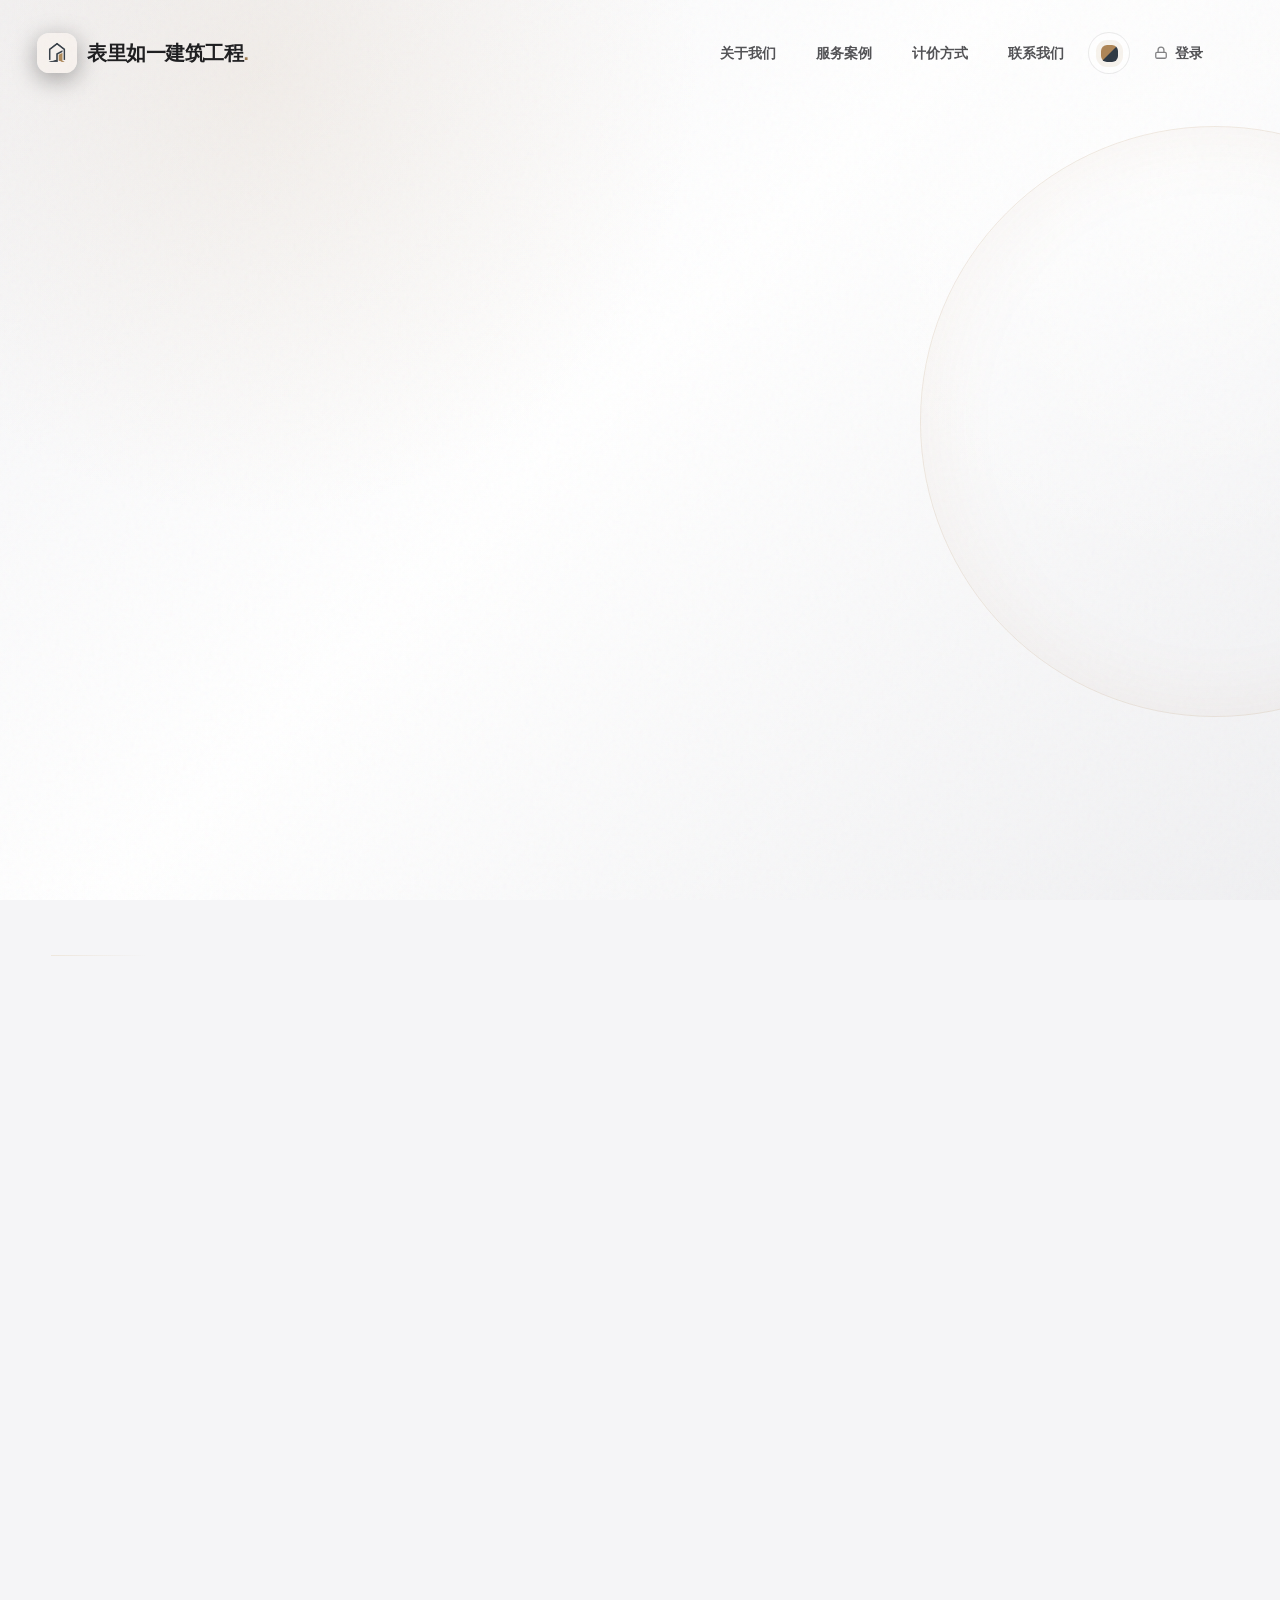
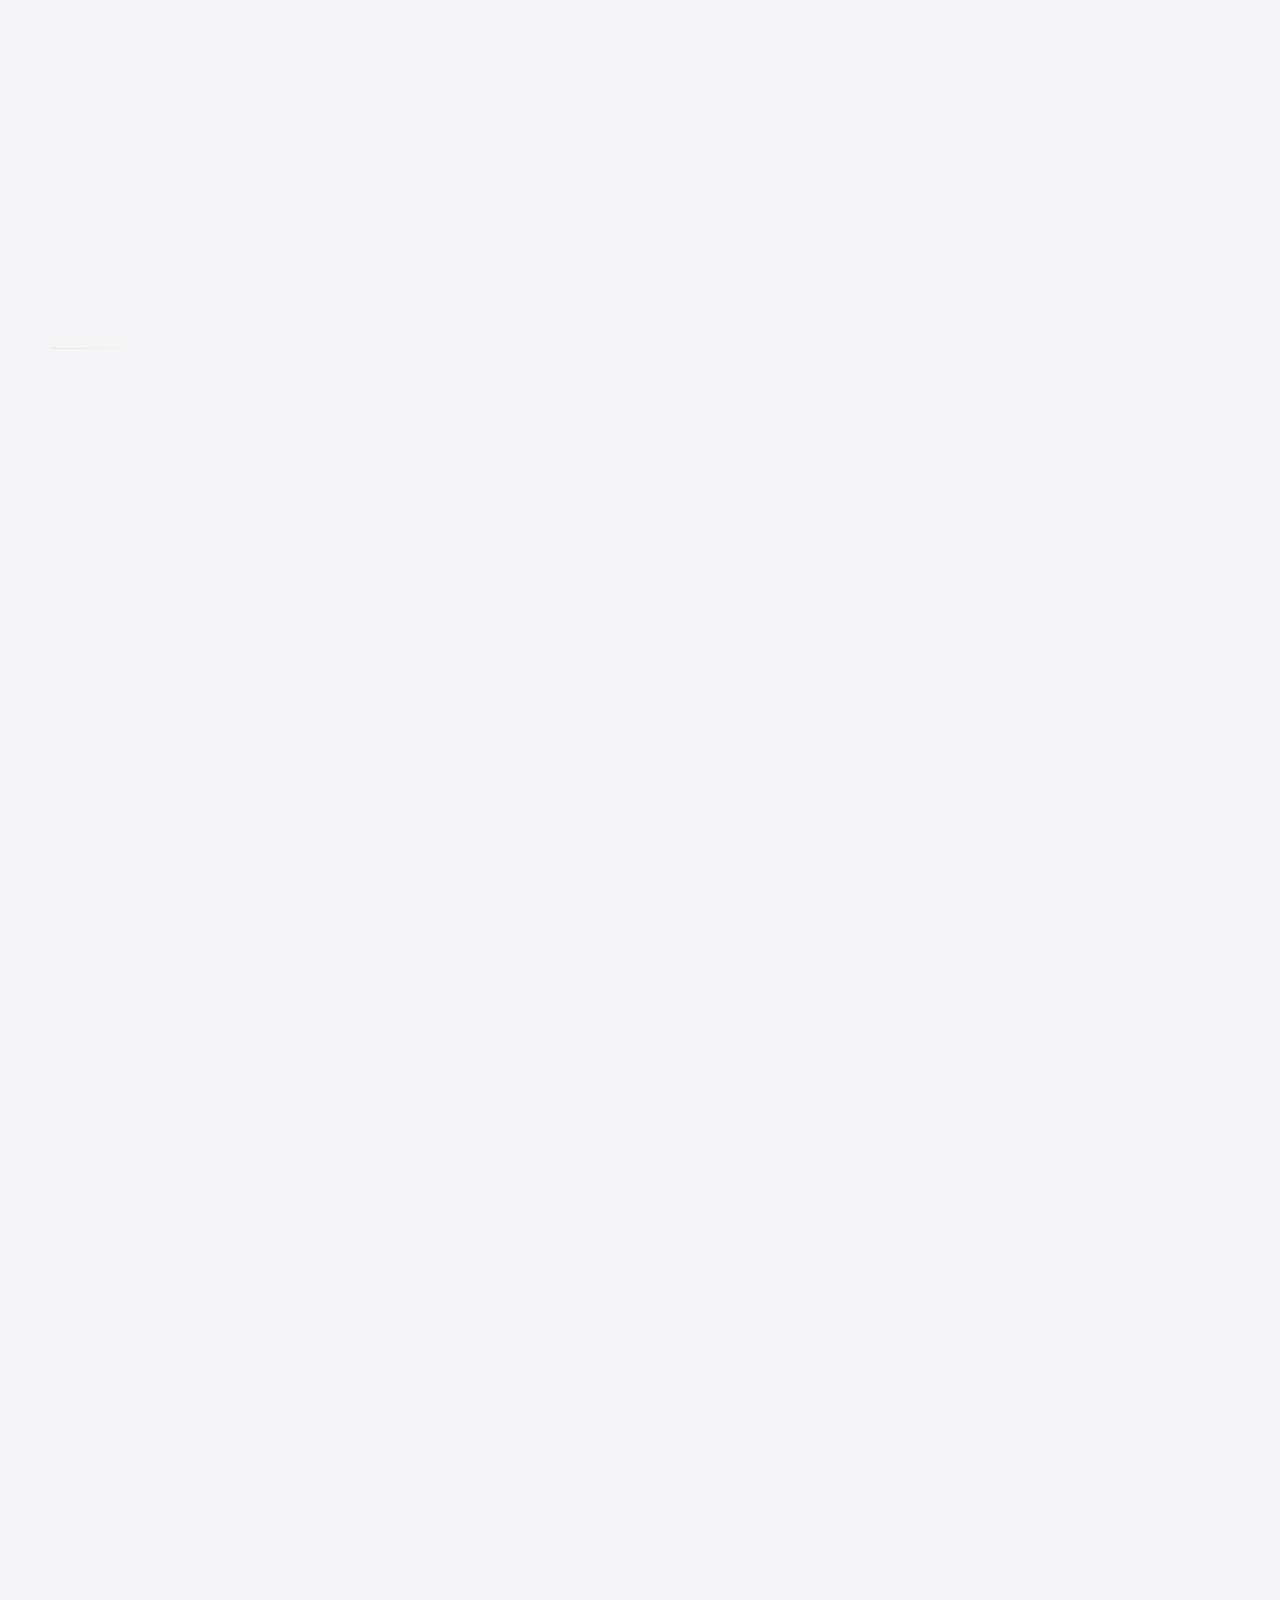
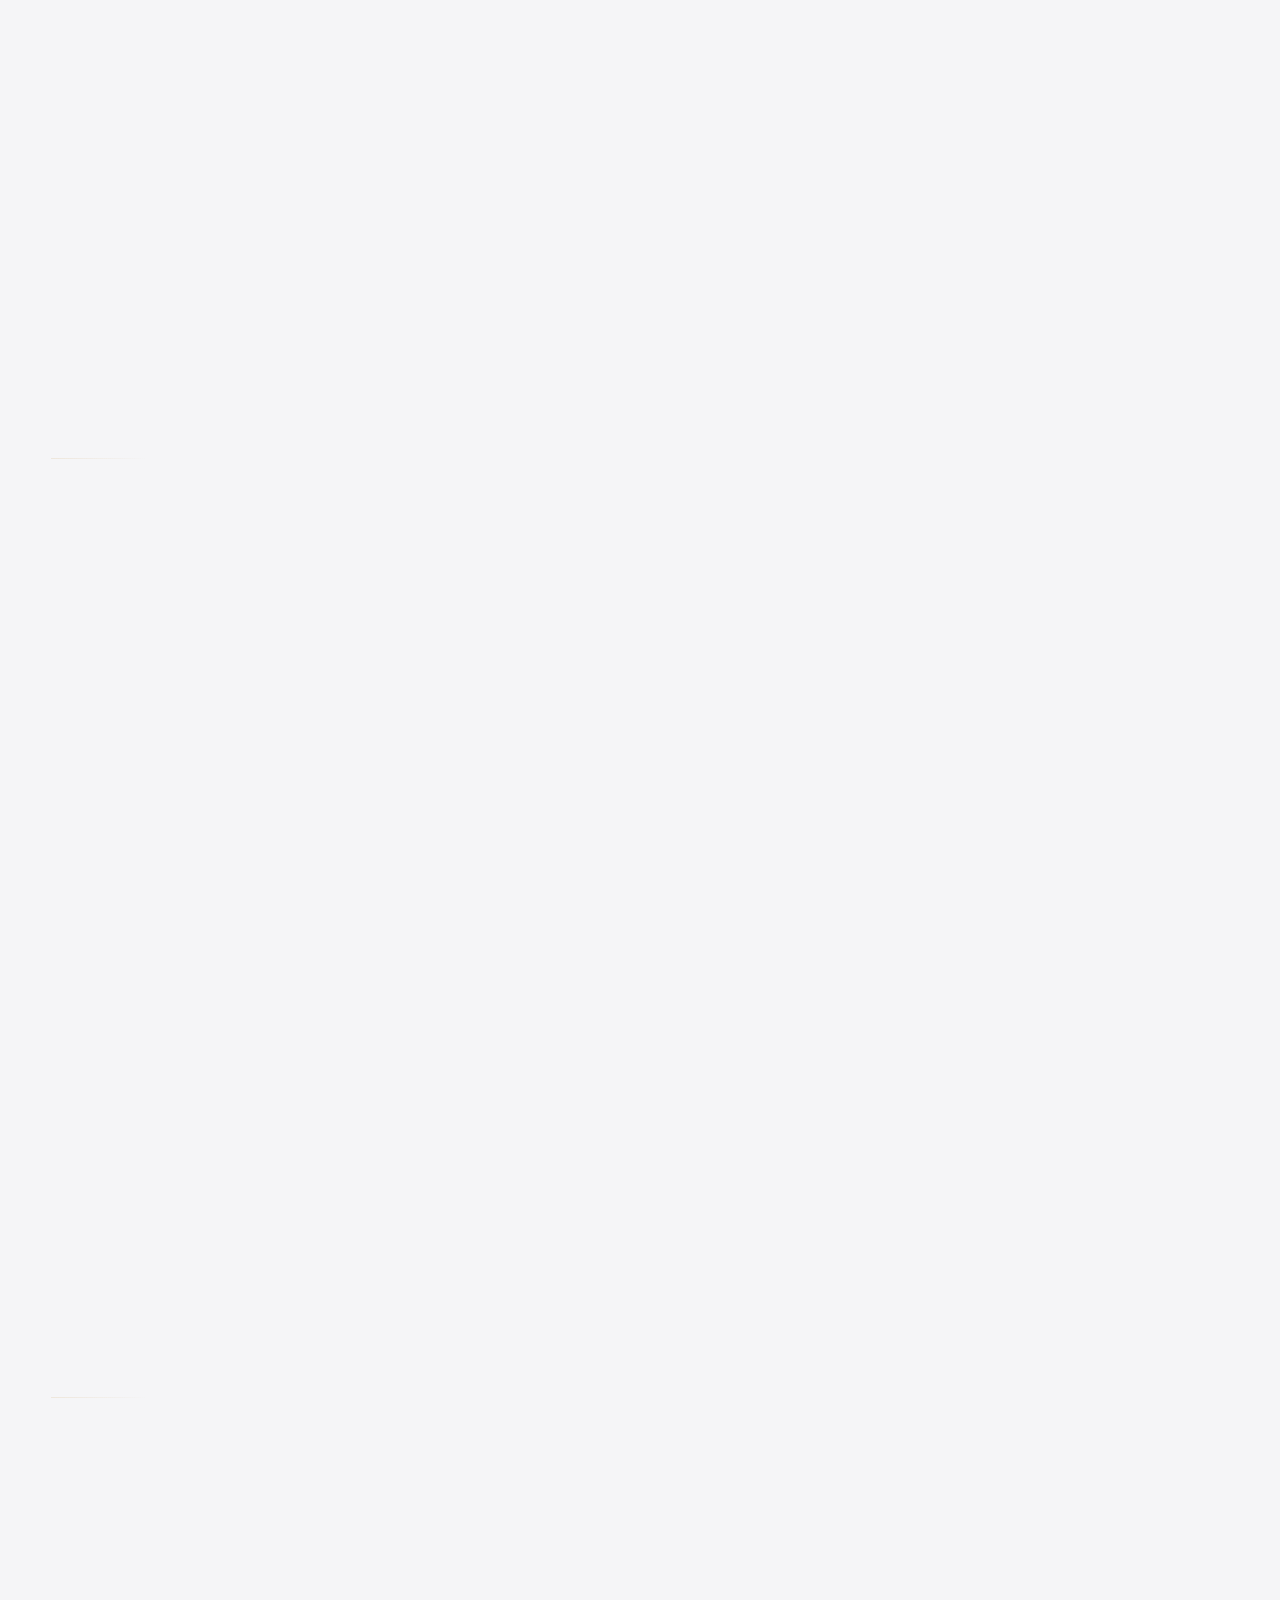
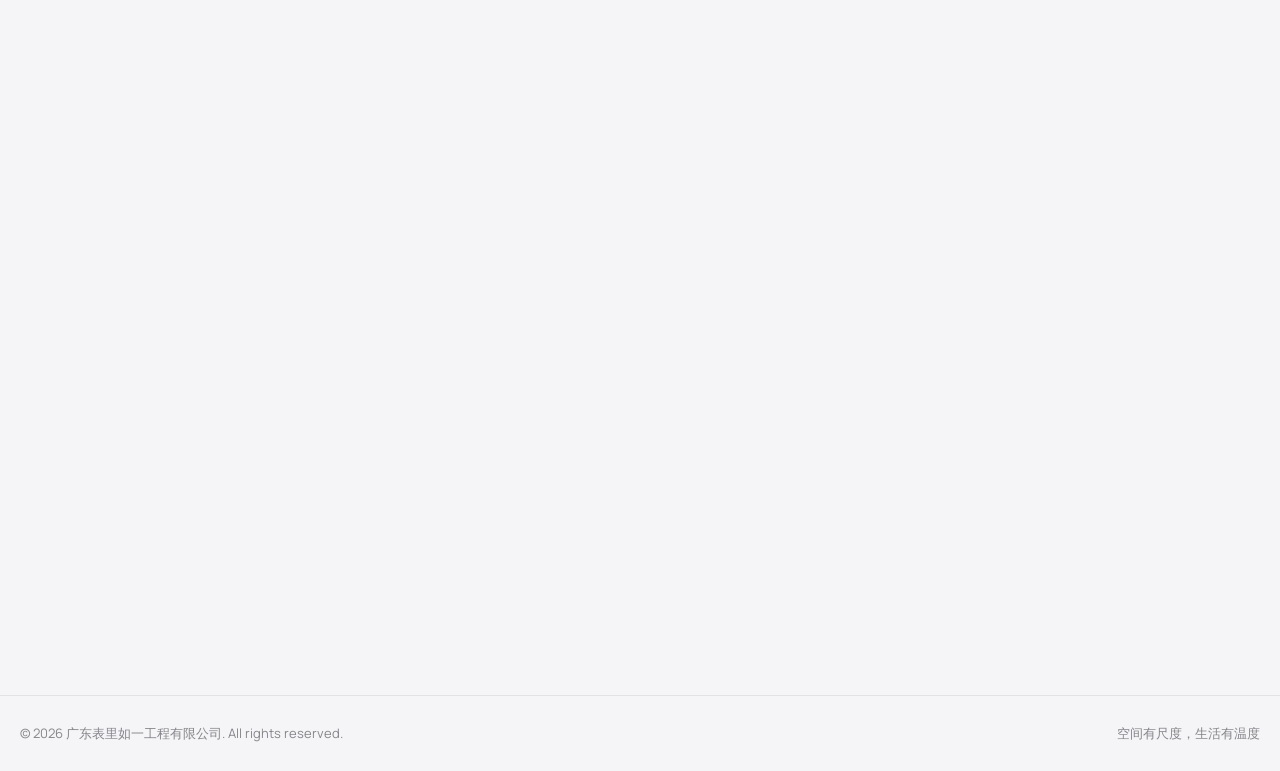
==== commit a94f404b: "feat: add theme mode toggle for v1.7" ====
--- a/index.html
+++ b/index.html
@@ -5,7 +5,7 @@
   <meta name="viewport" content="width=device-width, initial-scale=1.0, viewport-fit=cover">
   <meta name="theme-color" content="#f5f5f7">
   <script src="assets/theme-init.js"></script>
-  <meta name="app-version" content="1.1">
+  <meta name="app-version" content="1.7">
   <link rel="icon" type="image/png" sizes="32x32" href="assets/logo.png">
   <link rel="apple-touch-icon" sizes="180x180" href="assets/logo.png">
   <title>广东表里如一工程有限公司 | BLRY</title>
--- a/assets/site.css
+++ b/assets/site.css
@@ -44,13 +44,15 @@
     *{margin:0;padding:0;box-sizing:border-box}
     html{scroll-behavior:smooth;overflow-x:hidden}
     body{font-family:'Manrope',sans-serif;background:var(--bg-primary);color:var(--text-primary);overflow-x:hidden;-webkit-font-smoothing:antialiased;text-rendering:optimizeLegibility;transition:background .32s ease,color .32s ease}
+    :root{--motion-ease:cubic-bezier(.16,1,.3,1);--motion-ease-soft:cubic-bezier(.22,.61,.36,1);--motion-fast:260ms;--motion-mid:520ms;--motion-slow:760ms}
+    body::after{content:'';position:fixed;inset:0;z-index:9999;background:radial-gradient(circle at 50% 40%,rgba(174,133,85,.12),transparent 36%),var(--bg-primary);pointer-events:none;opacity:1;transition:opacity .86s var(--motion-ease),visibility 0s .86s}body.motion-ready::after{opacity:0;visibility:hidden}body.section-transition::after{opacity:.16;visibility:visible;transition:opacity .34s var(--motion-ease)}
     body::before{content:'';position:fixed;inset:0;z-index:-3;background:radial-gradient(circle at 20% 8%,rgba(174,133,85,.10),transparent 34%),radial-gradient(circle at 90% 18%,rgba(255,255,255,.7),transparent 30%),linear-gradient(135deg,#f5f5f7 0%,#ffffff 46%,#f0f0f2 100%);transition:opacity .32s ease,background .32s ease}
     :root[data-theme="dark"] body::before{background:radial-gradient(circle at 20% 8%,rgba(174,133,85,.23),transparent 34%),radial-gradient(circle at 90% 18%,rgba(96,86,70,.25),transparent 30%),linear-gradient(135deg,#08080c 0%,#111117 46%,#08080c 100%)}
     .font-display{font-family:'Fraunces',serif}
     #webgl-bg{position:fixed;inset:0;width:100%;height:100%;z-index:-2;opacity:.45;pointer-events:none}
     .noise-overlay{position:fixed;inset:0;pointer-events:none;z-index:1000;opacity:.035;background-image:url("data:image/svg+xml,%3Csvg viewBox='0 0 256 256' xmlns='http://www.w3.org/2000/svg'%3E%3Cfilter id='noise'%3E%3CfeTurbulence type='fractalNoise' baseFrequency='0.8' numOctaves='4' stitchTiles='stitch'/%3E%3C/filter%3E%3Crect width='100%25' height='100%25' filter='url(%23noise)'/%3E%3C/svg%3E")}
     .container-page{width:min(100% - 40px,1480px);margin-inline:auto}
-    .glass-card{background:var(--bg-card);backdrop-filter:blur(22px) saturate(145%);-webkit-backdrop-filter:blur(22px) saturate(145%);border:1px solid var(--line);border-radius:28px;box-shadow:var(--card-shadow);transition:background .32s ease,border-color .32s ease,box-shadow .32s ease,color .32s ease}
+    .glass-card{background:var(--bg-card);backdrop-filter:blur(22px) saturate(145%);-webkit-backdrop-filter:blur(22px) saturate(145%);border:1px solid var(--line);border-radius:28px;box-shadow:var(--card-shadow);transition:background .32s ease,border-color .32s ease,box-shadow .32s ease,color .32s ease,transform var(--motion-mid) var(--motion-ease)}
     .gradient-text{background:linear-gradient(135deg,var(--text-primary) 0%,var(--accent-2) 42%,var(--accent) 100%);-webkit-background-clip:text;-webkit-text-fill-color:transparent;background-clip:text}
     .eyebrow{display:inline-flex;align-items:center;gap:10px;color:var(--accent-2);font-size:12px;font-weight:800;letter-spacing:.18em;text-transform:uppercase}
     .eyebrow::before{content:'';width:28px;height:1px;background:linear-gradient(90deg,var(--accent),transparent)}
@@ -77,6 +79,18 @@
     .nav-actions{display:flex;align-items:center;justify-content:flex-end;gap:8px}
     .nav-login{display:inline-flex;align-items:center;justify-content:center;gap:7px;min-height:auto;border:0;background:transparent;line-height:1;cursor:pointer;box-shadow:none;font-family:inherit}
     .nav-login svg{width:14px;height:14px;stroke-width:2.2;opacity:.72}
+    .theme-toggle{position:relative;display:inline-grid;place-items:center;width:42px;height:42px;border:1px solid var(--line);border-radius:999px;background:color-mix(in srgb,var(--surface-raised) 76%,transparent);color:var(--nav-text);cursor:pointer;transition:transform .24s var(--motion-ease),background .24s ease,border-color .24s ease,box-shadow .24s ease;box-shadow:inset 0 1px 0 rgba(255,255,255,.36)}
+    .theme-toggle:hover{transform:translateY(-1px);background:color-mix(in srgb,var(--accent) 10%,var(--surface-raised));border-color:color-mix(in srgb,var(--accent) 28%,var(--line))}
+    .theme-toggle-icon{position:relative;width:17px;height:17px;border-radius:999px;background:linear-gradient(135deg,var(--accent),var(--accent-2));box-shadow:0 0 0 5px color-mix(in srgb,var(--accent) 10%,transparent);transition:transform .28s var(--motion-ease),border-radius .28s var(--motion-ease),background .28s ease}
+    .theme-toggle-icon::before,.theme-toggle-icon::after{content:'';position:absolute;inset:auto;border-radius:999px;transition:opacity .24s ease,transform .28s var(--motion-ease),background .28s ease}
+    .theme-toggle-icon::before{width:7px;height:7px;right:-2px;top:1px;background:var(--surface-raised);opacity:0;transform:scale(.8)}
+    .theme-toggle-icon::after{width:4px;height:4px;left:50%;top:-7px;background:var(--accent-2);box-shadow:0 23px 0 var(--accent-2),12px 12px 0 var(--accent-2),-12px 12px 0 var(--accent-2);opacity:0;transform:translateX(-50%) scale(.72)}
+    .theme-toggle[data-mode="light"] .theme-toggle-icon::after{opacity:1;transform:translateX(-50%) scale(1)}
+    .theme-toggle[data-mode="dark"] .theme-toggle-icon{background:#2f3943;box-shadow:0 0 0 5px rgba(47,57,67,.10)}
+    .theme-toggle[data-mode="dark"] .theme-toggle-icon::before{opacity:1;transform:scale(1)}
+    .theme-toggle[data-mode="system"] .theme-toggle-icon{border-radius:6px;background:linear-gradient(135deg,var(--accent) 0 48%,#2f3943 52% 100%)}
+    .theme-toggle-label{position:absolute;width:1px;height:1px;padding:0;margin:-1px;overflow:hidden;clip:rect(0,0,0,0);white-space:nowrap;border:0}
+    .mobile-theme-toggle{display:none}
     .menu-toggle{display:none;border:1px solid var(--line);background:color-mix(in srgb,var(--surface-raised) 78%,transparent);color:var(--nav-text);border-radius:999px;padding:10px 14px;font-weight:800;cursor:pointer;min-height:40px}
     .mobile-menu{visibility:hidden;opacity:0;pointer-events:none;position:relative;z-index:79;width:min(100% - 32px,1480px);margin:10px auto 0;padding:10px;border:1px solid var(--line);border-radius:24px;background:var(--nav-bg-active);backdrop-filter:blur(24px) saturate(160%);-webkit-backdrop-filter:blur(24px) saturate(160%);box-shadow:0 22px 70px rgba(0,0,0,.16);transition:opacity .32s cubic-bezier(.16,1,.3,1),transform .32s cubic-bezier(.16,1,.3,1),visibility 0s .32s;transform:translateY(-16px) scale(.985);transform-origin:top center;contain:layout paint}
     .mobile-menu a{display:flex;align-items:center;justify-content:space-between;padding:16px;border-radius:16px;color:var(--text-primary);text-decoration:none;font-weight:800;border-bottom:1px solid var(--line);opacity:0;transform:translateY(-8px);transition:opacity .34s cubic-bezier(.16,1,.3,1),transform .34s cubic-bezier(.16,1,.3,1),background .2s ease,color .2s ease}
@@ -93,7 +107,7 @@
     .hero-actions{display:flex;flex-wrap:wrap;gap:14px;margin-top:32px}
     .stats-row{display:grid;grid-template-columns:repeat(3,minmax(0,1fr));gap:12px;margin-top:42px;max-width:620px}
     .stat-pill{padding:18px;border-radius:22px;background:var(--surface-raised);border:1px solid var(--line);box-shadow:var(--card-shadow)}
-    .stat-pill strong{display:block;font-size:26px;line-height:1;color:var(--text-primary)}.stat-pill span{display:block;margin-top:8px;font-size:13px;color:var(--muted)}
+    .stat-pill strong{display:block;font-size:26px;line-height:1;color:var(--text-primary);font-variant-numeric:tabular-nums;transition:color var(--motion-fast) ease,transform var(--motion-fast) var(--motion-ease)}.stat-pill span{display:block;margin-top:8px;font-size:13px;color:var(--muted)}.stat-pill.is-pressed strong{transform:scale(.97)}
     :root[data-theme="dark"] .stat-pill{background:rgba(255,255,255,.045);box-shadow:none}
     .hero-visual{position:relative;max-width:580px;margin-inline:auto;width:100%}
     .hero-frame{position:relative;overflow:hidden;border-radius:36px;aspect-ratio:4/5;background:var(--surface-soft);box-shadow:0 36px 100px rgba(0,0,0,.14),0 0 0 1px var(--line)}
@@ -114,7 +128,8 @@
     .login-modal .login-error{font-size:12px;color:#e53e3e;margin-top:8px;display:none}.login-modal .login-error.show{display:block}
     .login-modal .login-submit{width:100%;margin-top:6px;border:0;cursor:pointer;background:linear-gradient(135deg,var(--accent) 0%,#caa06c 100%);color:#fff;border-radius:999px;padding:13px;font-weight:900;font-size:15px;transition:transform .2s ease,box-shadow .2s ease}.login-modal .login-submit:hover{transform:translateY(-1px);box-shadow:0 12px 32px rgba(174,133,85,.32)}
     .login-modal .login-close{position:absolute;top:14px;right:14px;border:0;background:var(--surface-soft);color:var(--muted);width:36px;height:36px;border-radius:999px;cursor:pointer;font-size:18px;line-height:1;display:grid;place-items:center;transition:background .2s ease,color .2s ease}.login-modal .login-close:hover{background:var(--line);color:var(--text-primary)}
-    .reveal{opacity:0;transform:translateY(28px)}
+    .reveal{opacity:0;transform:translate3d(0,28px,0);transition:opacity var(--motion-slow) var(--motion-ease),transform var(--motion-slow) var(--motion-ease);will-change:opacity,transform}.reveal.is-visible{opacity:1;transform:none;will-change:auto}
+    .motion-stagger > *{transition-delay:calc(var(--stagger-index,0) * 58ms)}.motion-soft-parallax{will-change:transform}.project-card,.skill-card,.timeline-card,.highlight-card,.contact-link,.stat-pill,.btn-primary,.btn-outline,.menu-toggle,.nav-links a,.nav-login{transform:translateZ(0);backface-visibility:hidden}.project-card:hover,.skill-card:hover,.timeline-card:hover,.highlight-card:hover,.contact-link:hover{transform:translateY(-4px);border-color:color-mix(in srgb,var(--accent) 26%,var(--line));box-shadow:0 24px 68px rgba(47,57,67,.13)}.btn-primary:active,.btn-outline:active,.menu-toggle:active,.project-card.is-pressed,.skill-card.is-pressed,.highlight-card.is-pressed,.contact-link.is-pressed{transform:translateY(1px) scale(.985)}.project-card:focus-within,.skill-card:focus-within,.contact-link:focus-visible,.btn-primary:focus-visible,.btn-outline:focus-visible,.menu-toggle:focus-visible{outline:2px solid color-mix(in srgb,var(--accent) 70%,transparent);outline-offset:3px}.hero-frame img{transition:transform var(--motion-slow) var(--motion-ease),filter var(--motion-mid) ease}.hero-frame:hover img{transform:scale(1.035)}.nav-shell,.hero,.scroll-stage,.mobile-highlights,.contact{transition:background-color var(--motion-mid) var(--motion-ease),opacity var(--motion-mid) var(--motion-ease),transform var(--motion-mid) var(--motion-ease)}
     @media (min-width:768px){.scroll-stage{will-change:transform,opacity,filter}.scroll-stage::before{content:'';position:absolute;inset:54px auto auto 4vw;width:96px;height:1px;background:linear-gradient(90deg,rgba(215,183,131,.65),transparent);opacity:.35}.project-card,.skill-card,.timeline-card{transform-style:preserve-3d}.section-title .gradient-text{filter:drop-shadow(0 18px 40px rgba(174,133,85,.15))}}
     @media (max-width:1024px){.hero-grid,.about-grid,.contact-grid{grid-template-columns:1fr;gap:42px}.sticky-copy{position:relative;top:auto}.hero{min-height:auto}.hero-visual{max-width:520px}.projects-grid{gap:18px}.skills-grid{grid-template-columns:1fr 1fr}.contact-copy .section-head{text-align:center;margin:0 auto}.contact-copy .section-title{text-align:center}}
     .mobile-highlights{display:none}
@@ -122,8 +137,8 @@
       html{background:#f5f5f7}body{background:#f5f5f7}.noise-overlay{opacity:.018}:root[data-theme="light"] .noise-overlay{display:none}:root[data-theme="light"] #webgl-bg{display:none}
       .container-page{width:min(100% - 36px,1480px)}.glass-card{backdrop-filter:none;-webkit-backdrop-filter:none}
       .gradient-text{background:none;-webkit-background-clip:initial;background-clip:initial;-webkit-text-fill-color:initial;color:inherit}.eyebrow{justify-content:center;font-size:10px;letter-spacing:.13em}.eyebrow::before{display:none}
-      .nav-links,.nav-login{display:none}.nav-shell{top:max(10px,env(safe-area-inset-top));left:10px;right:10px}.nav-inner{width:100%;border-radius:999px;padding:10px 12px;background:color-mix(in srgb,var(--nav-bg) 92%,transparent);backdrop-filter:blur(22px) saturate(160%);-webkit-backdrop-filter:blur(22px) saturate(160%);border-color:var(--line);box-shadow:0 14px 40px rgba(47,57,67,.08);display:flex;justify-content:space-between;gap:12px}.nav-shell.nav-blur .nav-inner,.nav-shell.menu-open .nav-inner{background:var(--nav-bg-active);border-color:var(--line);box-shadow:0 18px 48px rgba(47,57,67,.12)}
-      .brand{gap:9px}.brand-mark{width:30px;height:30px;border-radius:10px;box-shadow:none}.brand-text{font-size:15px;max-width:138px;letter-spacing:-.04em;color:var(--nav-text)}.nav-actions{gap:6px}.menu-toggle{min-height:42px;min-width:48px;padding:8px 15px;font-size:13px;display:inline-flex;align-items:center;justify-content:center;touch-action:manipulation;-webkit-tap-highlight-color:transparent;border-color:color-mix(in srgb,var(--accent) 18%,var(--line));transition:transform .24s cubic-bezier(.16,1,.3,1),background .24s ease}.menu-toggle:active{transform:scale(.96)}.mobile-menu{width:calc(100% - 20px);margin:8px auto 0;border-radius:26px;background:var(--nav-bg-active);border-color:var(--line);box-shadow:0 22px 60px rgba(47,57,67,.16);overflow:hidden}.mobile-menu a{padding:18px 20px;min-height:54px;touch-action:manipulation;-webkit-tap-highlight-color:transparent}
+      .nav-links,.nav-login{display:none}.nav-shell{top:max(10px,env(safe-area-inset-top));left:10px;right:10px}.nav-inner{width:100%;border-radius:999px;padding:10px 12px;background:color-mix(in srgb,var(--nav-bg) 92%,transparent);backdrop-filter:blur(22px) saturate(160%);-webkit-backdrop-filter:blur(22px) saturate(160%);border-color:var(--line);box-shadow:0 14px 40px rgba(47,57,67,.08);display:flex;justify-content:space-between;gap:12px}.nav-shell.nav-blur .nav-inner,.nav-shell.menu-open .nav-inner{background:var(--nav-bg-active);border-color:var(--line);box-shadow:0 18px 48px rgba(47,57,67,.12)}.mobile-theme-toggle{display:inline-grid;width:42px;height:42px;flex:0 0 auto}.nav-links .theme-toggle{display:none}
+      .brand{gap:9px}.brand-mark{width:30px;height:30px;border-radius:10px;box-shadow:none}.brand-text{font-size:15px;max-width:138px;letter-spacing:-.04em;color:var(--nav-text)}.nav-actions{gap:6px}.theme-toggle:active{transform:scale(.96)}.menu-toggle{min-height:42px;min-width:48px;padding:8px 15px;font-size:13px;display:inline-flex;align-items:center;justify-content:center;touch-action:manipulation;-webkit-tap-highlight-color:transparent;border-color:color-mix(in srgb,var(--accent) 18%,var(--line));transition:transform .24s cubic-bezier(.16,1,.3,1),background .24s ease}.menu-toggle:active{transform:scale(.96)}.mobile-menu{width:calc(100% - 20px);margin:8px auto 0;border-radius:26px;background:var(--nav-bg-active);border-color:var(--line);box-shadow:0 22px 60px rgba(47,57,67,.16);overflow:hidden}.mobile-menu a{padding:18px 20px;min-height:54px;touch-action:manipulation;-webkit-tap-highlight-color:transparent}
       body.menu-locked{overflow:hidden;position:fixed;width:100%;inset:0}
       .hero{min-height:auto;padding:118px 0 0;background:radial-gradient(circle at 72% 8%,rgba(174,133,85,.18),transparent 32%),linear-gradient(180deg,#fbfaf8 0%,#f5f5f7 72%,#fff 100%);overflow:hidden}.hero::after{display:none}.hero-grid{width:100%;gap:0;display:flex;flex-direction:column;align-items:center}.hero-copy{width:min(100% - 36px,440px);margin:0 auto;text-align:center;display:flex;flex-direction:column;align-items:center}.hero-title{font-family:'Manrope',sans-serif;font-size:clamp(44px,12.8vw,58px);line-height:1.02;letter-spacing:-.064em;font-weight:900;margin-top:22px;color:#1d1d1f}.hero-title .gradient-text{display:block;font-size:.90em;color:var(--accent-dark)}.hero-title span:not(.gradient-text){display:block;margin-top:7px;font-size:.72em;line-height:1.16;font-weight:760;letter-spacing:-.048em}.hero-subtitle{max-width:330px;margin:18px auto 0;color:#515154;font-size:16px;line-height:1.72;letter-spacing:-.018em}.hero-actions{display:grid;grid-template-columns:1fr;gap:11px;width:min(100%,306px);margin-top:25px}.btn-primary,.btn-outline{width:100%;min-height:48px;padding:13px 20px;font-size:15px;border-radius:999px}.btn-outline{background:rgba(255,255,255,.72);color:var(--accent-dark);box-shadow:inset 0 1px 0 rgba(255,255,255,.8)}
       .hero-visual{width:100%;max-width:none;margin:40px 0 0;padding:0 18px}.hero-frame{width:100%;aspect-ratio:.86/1;border-radius:34px;border:1px solid rgba(255,255,255,.78);box-shadow:0 30px 80px rgba(47,57,67,.16);background:#e9e6df}.hero-frame img{object-fit:cover;filter:saturate(.96) contrast(1.02)}.hero-frame::after{display:block;background:linear-gradient(180deg,rgba(0,0,0,0) 52%,rgba(0,0,0,.35) 100%)}.hero-frame .status-card{display:block;left:16px;right:16px;bottom:16px;padding:15px 16px;border-radius:20px;background:rgba(255,255,255,.82);backdrop-filter:blur(18px);-webkit-backdrop-filter:blur(18px);box-shadow:0 18px 40px rgba(0,0,0,.12)}.hero-stats-desktop{display:none}.hero-stats-mobile{display:grid;width:min(100% - 36px,430px);grid-template-columns:repeat(3,minmax(0,1fr));gap:10px;margin:18px auto 0}.stat-pill{border-radius:24px;padding:18px 10px;background:rgba(255,255,255,.86);border-color:rgba(174,133,85,.12);box-shadow:0 18px 38px rgba(47,57,67,.08)}.stat-pill strong{font-size:24px;font-weight:900;letter-spacing:-.045em;color:#1d1d1f}.stat-pill span{font-size:11px;margin-top:8px;color:#6e6e73}
@@ -132,21 +147,22 @@
       #about{background:#2f3943;color:#fff;padding-top:92px;padding-bottom:92px}#about .section-title{color:#fff}#about .section-desc{color:rgba(255,250,240,.72)}#about .sticky-copy{text-align:left;margin-left:0;margin-right:0}#about .eyebrow{justify-content:flex-start;color:#d7b783}.about-grid{gap:28px}.about-content{display:block}.timeline{gap:14px}.timeline-card{padding:24px 22px;border-radius:28px;background:rgba(255,255,255,.075);border-color:rgba(255,255,255,.12);box-shadow:none;color:#fff}.timeline-top{display:grid;grid-template-columns:1fr auto;align-items:start;gap:12px}.timeline-card h3{font-size:22px;letter-spacing:-.04em;color:#fff}.timeline-card .company{font-size:13px;line-height:1.55;color:#d7b783}.timeline-card .period{display:inline-flex;margin-top:0;color:#d7b783;border-color:rgba(215,183,131,.28);background:rgba(174,133,85,.12)}.timeline-card p{font-size:15px;line-height:1.75;margin-top:14px;color:rgba(255,250,240,.72)}.about-stats{grid-template-columns:repeat(2,minmax(0,1fr));gap:12px;margin-top:18px}.about-stat{border-radius:26px;padding:24px 12px;background:rgba(255,255,255,.075);border-color:rgba(255,255,255,.12);box-shadow:none}.stat-number{font-family:'Manrope',sans-serif;font-size:36px;font-weight:900;color:#d7b783}.about-stat .text-stone-400{color:rgba(255,250,240,.66)!important}
       .projects-grid{display:grid;grid-template-columns:1fr;gap:18px;overflow:visible;padding:0;margin:0;scroll-snap-type:none}.project-card{border-radius:32px;background:#fff;box-shadow:0 22px 54px rgba(47,57,67,.10)}.project-card:first-child{grid-column:auto}.project-media{aspect-ratio:1.08/1;background:#ece9e2}.project-body{padding:24px 22px 25px}.badge{background:rgba(174,133,85,.10);color:var(--accent-dark);border-color:rgba(174,133,85,.22)}.year{color:#86868b}.project-body h3{font-size:25px;letter-spacing:-.05em;line-height:1.14;color:#1d1d1f}.project-body p{font-size:15px;line-height:1.7;color:#515154;display:-webkit-box;-webkit-line-clamp:3;-webkit-box-orient:vertical;overflow:hidden}.text-link{margin-top:2px}
       .skills-grid{display:grid;grid-template-columns:1fr 1fr;gap:12px}.skill-card{border-radius:28px;padding:22px;background:#fff;box-shadow:0 18px 42px rgba(47,57,67,.08)}.skill-card:first-child{grid-column:1/-1}.skill-card:nth-child(2){grid-column:1/-1}.icon-box{width:46px;height:46px;border-radius:17px;background:rgba(174,133,85,.11);color:var(--accent-dark);margin-bottom:17px}.skill-card h3{font-size:23px;letter-spacing:-.05em;line-height:1.14;color:#1d1d1f}.skill-tags{gap:8px}.skill-tag{background:#f5f5f7;border-color:rgba(0,0,0,.06);color:#515154;font-size:12px;padding:8px 10px}
-      .contact{padding:90px 0 96px;background:linear-gradient(180deg,#f5f5f7 0%,#fff 46%,rgba(174,133,85,.14) 100%)}.contact-grid{gap:28px}.contact-copy .section-head,.contact-copy .section-title{text-align:left}.contact-copy .section-head{margin-left:0;margin-right:0}.contact-copy .eyebrow{justify-content:flex-start;color:var(--accent-dark)}.contact-links{gap:10px;margin-top:24px}.contact-link{border-radius:20px;background:#fff;box-shadow:0 16px 38px rgba(47,57,67,.08)}.quote-form{border-radius:32px;padding:24px;background:rgba(255,255,255,.9);box-shadow:0 26px 70px rgba(47,57,67,.14)}.field{margin-bottom:16px}.field input,.field select,.field textarea{border-radius:18px;padding:15px 16px;background:#f5f5f7}.field textarea{min-height:134px}.form-note{line-height:1.65}.footer-row{justify-content:center;text-align:center}.login-modal{max-width:calc(100vw - 48px);padding:32px 24px 28px;border-radius:26px}.login-modal h2{font-size:20px}
+      .contact{padding:0;background:linear-gradient(180deg,#f5f5f7 0%,#fff 46%,rgba(174,133,85,.14) 100%)}.contact-grid{display:flex;flex-direction:column;gap:0;width:100%;min-height:auto}.contact-copy{min-height:100svh;display:flex;align-items:center;padding:104px 17px 72px}.contact-copy .section-head,.contact-copy .section-title{text-align:left}.contact-copy .section-head{margin-left:0;margin-right:0}.contact-copy .eyebrow{justify-content:flex-start;color:var(--accent-dark)}.contact-links{gap:10px;margin-top:24px}.contact-link{border-radius:20px;background:#fff;box-shadow:0 16px 38px rgba(47,57,67,.08)}.quote-form{min-height:calc(100svh - 56px);margin:0 17px 80px;border-radius:32px;padding:24px;background:rgba(255,255,255,.9);box-shadow:0 26px 70px rgba(47,57,67,.14)}.field{margin-bottom:16px}.field input,.field select,.field textarea{border-radius:18px;padding:15px 16px;background:#f5f5f7}.field textarea{min-height:134px}.form-note{line-height:1.65}.footer-row{justify-content:center;text-align:center}.login-modal{max-width:calc(100vw - 48px);padding:32px 24px 28px;border-radius:26px}.login-modal h2{font-size:20px}
       :root[data-theme="dark"]{background:#09090d}:root[data-theme="dark"] body{background:#09090d}:root[data-theme="dark"] .hero{background:radial-gradient(circle at 72% 8%,rgba(174,133,85,.24),transparent 34%),linear-gradient(180deg,#101018 0%,#09090d 78%,#111116 100%)}:root[data-theme="dark"] .hero-title{color:#fffaf0}:root[data-theme="dark"] .hero-subtitle{color:#b8b3a7}:root[data-theme="dark"] section{background:#09090d}:root[data-theme="dark"] .scroll-stage:nth-of-type(even){background:#111116}:root[data-theme="dark"] .section-title{color:#fffaf0}:root[data-theme="dark"] .section-desc{color:#b8b3a7}:root[data-theme="dark"] .project-card,:root[data-theme="dark"] .skill-card,:root[data-theme="dark"] .contact-link,:root[data-theme="dark"] .quote-form,:root[data-theme="dark"] .stat-pill{background:rgba(24,24,31,.86);border-color:rgba(255,255,255,.10)}:root[data-theme="dark"] .project-body h3,:root[data-theme="dark"] .skill-card h3,:root[data-theme="dark"] .stat-pill strong{color:#fffaf0}:root[data-theme="dark"] .project-body p,:root[data-theme="dark"] .skill-tag,:root[data-theme="dark"] .year{color:#b8b3a7}:root[data-theme="dark"] .skill-tag,:root[data-theme="dark"] .field input,:root[data-theme="dark"] .field select,:root[data-theme="dark"] .field textarea{background:#111116;border-color:rgba(255,255,255,.10)}:root[data-theme="dark"] .contact{background:linear-gradient(180deg,#09090d 0%,#111116 52%,rgba(174,133,85,.16) 100%)}
     }
     @media (max-width:767px){
-      body{background:#f7f6f2}.container-page{width:min(100% - 34px,1480px)}
+      body{background:#f7f6f2}.container-page{width:min(100% - 34px,1480px)}.reveal{opacity:1;transform:none;transition:none}.reveal.mobile-reveal{opacity:0;transform:translate3d(0,42px,0) scale(.975);filter:blur(10px);transition:opacity .72s var(--motion-ease),transform .72s var(--motion-ease),filter .72s var(--motion-ease);will-change:opacity,transform,filter}.reveal.mobile-reveal.is-visible{opacity:1;transform:none;filter:blur(0);will-change:auto}.project-card:hover,.skill-card:hover,.timeline-card:hover,.highlight-card:hover,.contact-link:hover{transform:none}.project-card.is-pressed,.skill-card.is-pressed,.highlight-card.is-pressed,.contact-link.is-pressed{transform:scale(.992)}body::after{transition-duration:.72s}
       .hero{padding:116px 0 68px;background:radial-gradient(circle at 112% 14%,rgba(47,57,67,.075) 0 28%,transparent 29%),radial-gradient(circle at 82% 8%,rgba(174,133,85,.18),transparent 32%),linear-gradient(180deg,#fbfaf7 0%,#f5f5f7 70%,#fff 100%)}
       .hero-copy{align-items:flex-start;text-align:left;width:min(100% - 34px,430px)}.hero-copy::before{content:'BLRY CONSTRUCTION / MOBILE ISSUE 1.6';font-size:9px;font-weight:900;letter-spacing:.18em;color:var(--accent-dark);opacity:.72;margin-bottom:12px}.hero .eyebrow{justify-content:flex-start;color:#8a6a43;text-align:left}.hero-title{font-family:'Fraunces','Songti SC','STSong','SimSun',serif;font-size:clamp(50px,15.4vw,70px);line-height:.91;letter-spacing:-.08em;font-weight:800;text-align:left;margin-top:14px}.hero-title .gradient-text{font-size:.74em;color:var(--accent)}.hero-title span:not(.gradient-text){font-size:.86em;line-height:.98;margin-top:9px;letter-spacing:-.075em}.hero-subtitle{text-align:left;max-width:31em;margin-left:0;padding-left:14px;border-left:2px solid rgba(174,133,85,.34);font-size:15.5px;line-height:1.82}.hero-actions{grid-template-columns:1fr 1fr;width:min(100%,342px);gap:10px}.btn-primary,.btn-outline{min-height:46px;padding:13px 15px;font-size:13px}
-      .hero-visual{margin-top:34px;padding:0 17px}.hero-frame{aspect-ratio:1/1.08;border-radius:32px;box-shadow:0 34px 86px rgba(47,57,67,.17),0 0 0 1px rgba(255,255,255,.88)}.hero-frame .status-card{left:14px;right:14px;bottom:14px}.hero-stats-mobile{position:relative;z-index:3;margin-top:-25px;width:min(100% - 50px,390px);gap:8px}.stat-pill{border-radius:20px;padding:16px 8px;box-shadow:0 20px 44px rgba(47,57,67,.10),inset 0 1px 0 rgba(255,255,255,.82)}
+      .hero-visual{margin-top:34px;padding:0 17px}.hero-frame{aspect-ratio:1/1.08;border-radius:32px;box-shadow:0 34px 86px rgba(47,57,67,.17),0 0 0 1px rgba(255,255,255,.88)}.hero-frame .status-card{left:14px;right:14px;bottom:14px}.hero-stats-mobile{position:relative;z-index:1;margin-top:20px;width:min(100% - 50px,390px);gap:8px}.stat-pill{border-radius:20px;padding:16px 8px;box-shadow:0 20px 44px rgba(47,57,67,.10),inset 0 1px 0 rgba(255,255,255,.82)}
       .mobile-highlights{background:#f7f6f2;color:#1d1d1f;border-top:1px solid rgba(47,57,67,.07);border-bottom:1px solid rgba(47,57,67,.07);padding:78px 0 82px}.mobile-highlights::before{inset:26px 16px auto auto;width:124px;height:124px;background:radial-gradient(circle,rgba(174,133,85,.18),transparent 65%)}.mobile-highlights::after{content:'01';position:absolute;right:18px;top:30px;font-family:'Fraunces',serif;font-size:76px;line-height:1;color:rgba(47,57,67,.055);font-weight:800}.mobile-highlights .section-head{margin:0 18px 30px;max-width:355px}.mobile-highlights .section-title,.section-title{font-family:'Fraunces','Songti SC','STSong','SimSun',serif;letter-spacing:-.062em}.mobile-highlights .section-title{color:#1d1d1f;font-size:clamp(38px,11vw,52px);line-height:.98}.mobile-highlights .section-desc{color:#515154}.highlight-scroll{display:grid;grid-template-columns:1fr;gap:16px;overflow:visible;padding:0 18px}.highlight-card{min-height:246px;background:#fff;color:#1d1d1f;border-color:rgba(47,57,67,.08);box-shadow:0 24px 58px rgba(47,57,67,.10)}.highlight-card strong{font-family:'Fraunces','Songti SC','STSong','SimSun',serif;font-size:31px;color:#1d1d1f}.highlight-card p{color:#515154}.highlight-index{background:#2f3943;color:#d7b783;border-color:rgba(47,57,67,.10)}
       section{padding:92px 0}.section-head,.sticky-copy{text-align:left;margin-left:0;margin-right:0;max-width:374px}.section-title{font-size:clamp(38px,11vw,54px);line-height:.99;font-weight:800}.section-desc{font-size:15.5px;line-height:1.82;max-width:31em}.scroll-stage:nth-of-type(even){background:#f9f8f5}
       #about{background:#2f3943}#about .section-title{font-family:'Fraunces','Songti SC','STSong','SimSun',serif;line-height:1.02}.timeline-card{border-radius:26px;background:rgba(255,255,255,.065)}.timeline-card h3{font-family:'Fraunces','Songti SC','STSong','SimSun',serif;font-size:25px;line-height:1.08}.about-stat{border-radius:24px}.stat-number{font-family:'Fraunces','Songti SC','STSong','SimSun',serif;font-size:40px}
       #projects{background:#fbfaf7;overflow:hidden}#projects::after{content:'02';position:absolute;right:18px;top:26px;font-family:'Fraunces',serif;font-size:76px;line-height:1;color:rgba(47,57,67,.05);font-weight:800}.projects-grid{grid-template-columns:1fr;gap:18px;padding:0;margin:0;overflow:visible}.project-card{border-radius:30px}.project-media{aspect-ratio:1.08/1}.project-body h3{font-family:'Fraunces','Songti SC','STSong','SimSun',serif;font-size:27px;line-height:1.08}.badge{font-size:11px}.text-link{font-size:14px}
       #skills{background:#f7f6f2;overflow:hidden}#skills::after{content:'03';position:absolute;right:18px;top:26px;font-family:'Fraunces',serif;font-size:76px;line-height:1;color:rgba(47,57,67,.05);font-weight:800}.skills-grid{display:grid;grid-template-columns:1fr;gap:14px}.skill-card{position:relative;border-radius:28px;min-height:172px;overflow:hidden}.skill-card::before{content:'';position:absolute;left:22px;top:22px;width:3px;height:calc(100% - 44px);border-radius:99px;background:linear-gradient(180deg,var(--accent),rgba(174,133,85,.12))}.skill-card .icon-box{margin-left:16px}.skill-card h3,.skill-card .skill-tags,.skill-card .pricing-price,.skill-card .pricing-standard,.skill-card .pricing-note{margin-left:16px}.skill-card h3{font-family:'Fraunces','Songti SC','STSong','SimSun',serif;font-size:25px}.skill-card:first-child,.skill-card:nth-child(2){min-height:188px}.pricing-card-index{right:18px;bottom:12px;font-size:58px}.pricing-standard{font-size:13.5px;line-height:1.68}.pricing-note{font-size:12.5px}
-      :root[data-theme="dark"] .mobile-highlights{background:#09090d;color:#fffaf0;border-color:rgba(255,255,255,.08)}:root[data-theme="dark"] .mobile-highlights .section-title,:root[data-theme="dark"] .highlight-card strong{color:#fffaf0}:root[data-theme="dark"] .mobile-highlights .section-desc,:root[data-theme="dark"] .highlight-card p{color:#b8b3a7}:root[data-theme="dark"] .highlight-card{background:rgba(24,24,31,.86);border-color:rgba(255,255,255,.1)}:root[data-theme="dark"] .mobile-highlights::after,:root[data-theme="dark"] #projects::after,:root[data-theme="dark"] #skills::after{color:rgba(255,250,240,.055)}:root[data-theme="dark"] #projects,:root[data-theme="dark"] #skills{background:#09090d}:root[data-theme="dark"] .pricing-price,:root[data-theme="dark"] .pricing-note{color:#d7b783}
+      :root[data-theme="dark"] .mobile-highlights{background:#09090d;color:#fffaf0;border-color:rgba(255,255,255,.08)}:root[data-theme="dark"] .mobile-highlights .section-title,:root[data-theme="dark"] .highlight-card strong{color:#fffaf0}:root[data-theme="dark"] .mobile-highlights .section-desc,:root[data-theme="dark"] .highlight-card p{color:#b8b3a7}:root[data-theme="dark"] .highlight-card{background:rgba(24,24,31,.86);border-color:rgba(255,255,255,.1)}:root[data-theme="dark"] .mobile-highlights::after,:root[data-theme="dark"] #projects::after,:root[data-theme="dark"] #skills::after{color:rgba(255,250,240,.055)}:root[data-theme="dark"] #projects,:root[data-theme="dark"] #skills{background:#09090d}:root[data-theme="dark"] .pricing-price,:root[data-theme="dark"] .pricing-note{color:#d7b783}:root[data-theme="dark"] .contact-copy{background:transparent}
     }
     @media (max-width:390px){.hero-title{font-size:clamp(46px,14.8vw,60px)}.hero-actions{grid-template-columns:1fr}.hero-subtitle,.section-desc{font-size:15px}.highlight-scroll,.projects-grid{grid-template-columns:1fr}.skills-grid{grid-template-columns:1fr}.skill-card,.skill-card:first-child,.skill-card:nth-child(2){grid-column:1/-1;min-height:auto}.pricing-card-index{font-size:48px}}
     @media (min-width:768px){.hero-stats-mobile{display:none}.about-content{display:block}}
-    @media (prefers-reduced-motion:reduce){*,*::before,*::after{animation-duration:.01ms!important;animation-iteration-count:1!important;scroll-behavior:auto!important;transition-duration:.01ms!important}.reveal{opacity:1!important;transform:none!important}}
+    @media (max-width:360px){.brand-text{max-width:112px}.nav-inner{padding:9px 10px}.mobile-theme-toggle{width:40px;height:40px}.menu-toggle{min-width:44px;padding-inline:13px}}
+    @media (prefers-reduced-motion:reduce){*,*::before,*::after{animation-duration:.01ms!important;animation-iteration-count:1!important;scroll-behavior:auto!important;transition-duration:.01ms!important}.reveal{opacity:1!important;transform:none!important}body::after{display:none!important}}
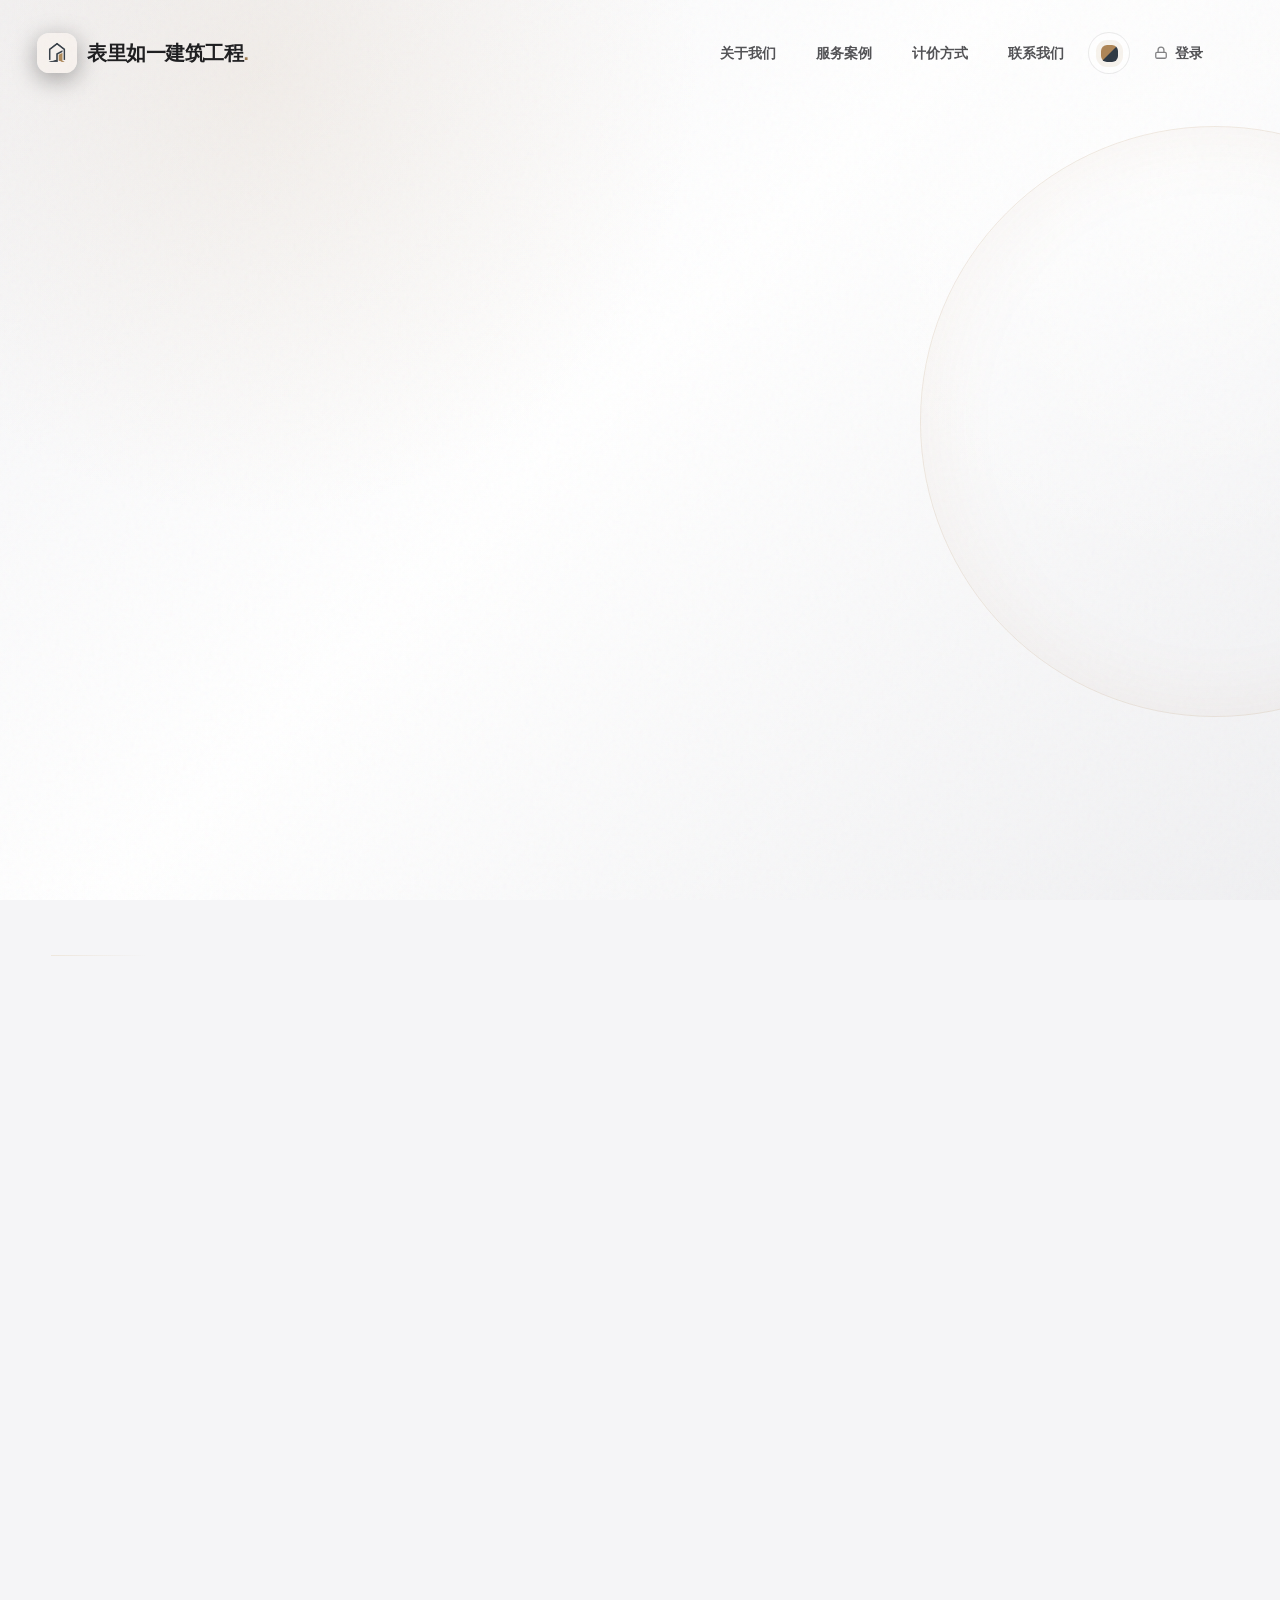
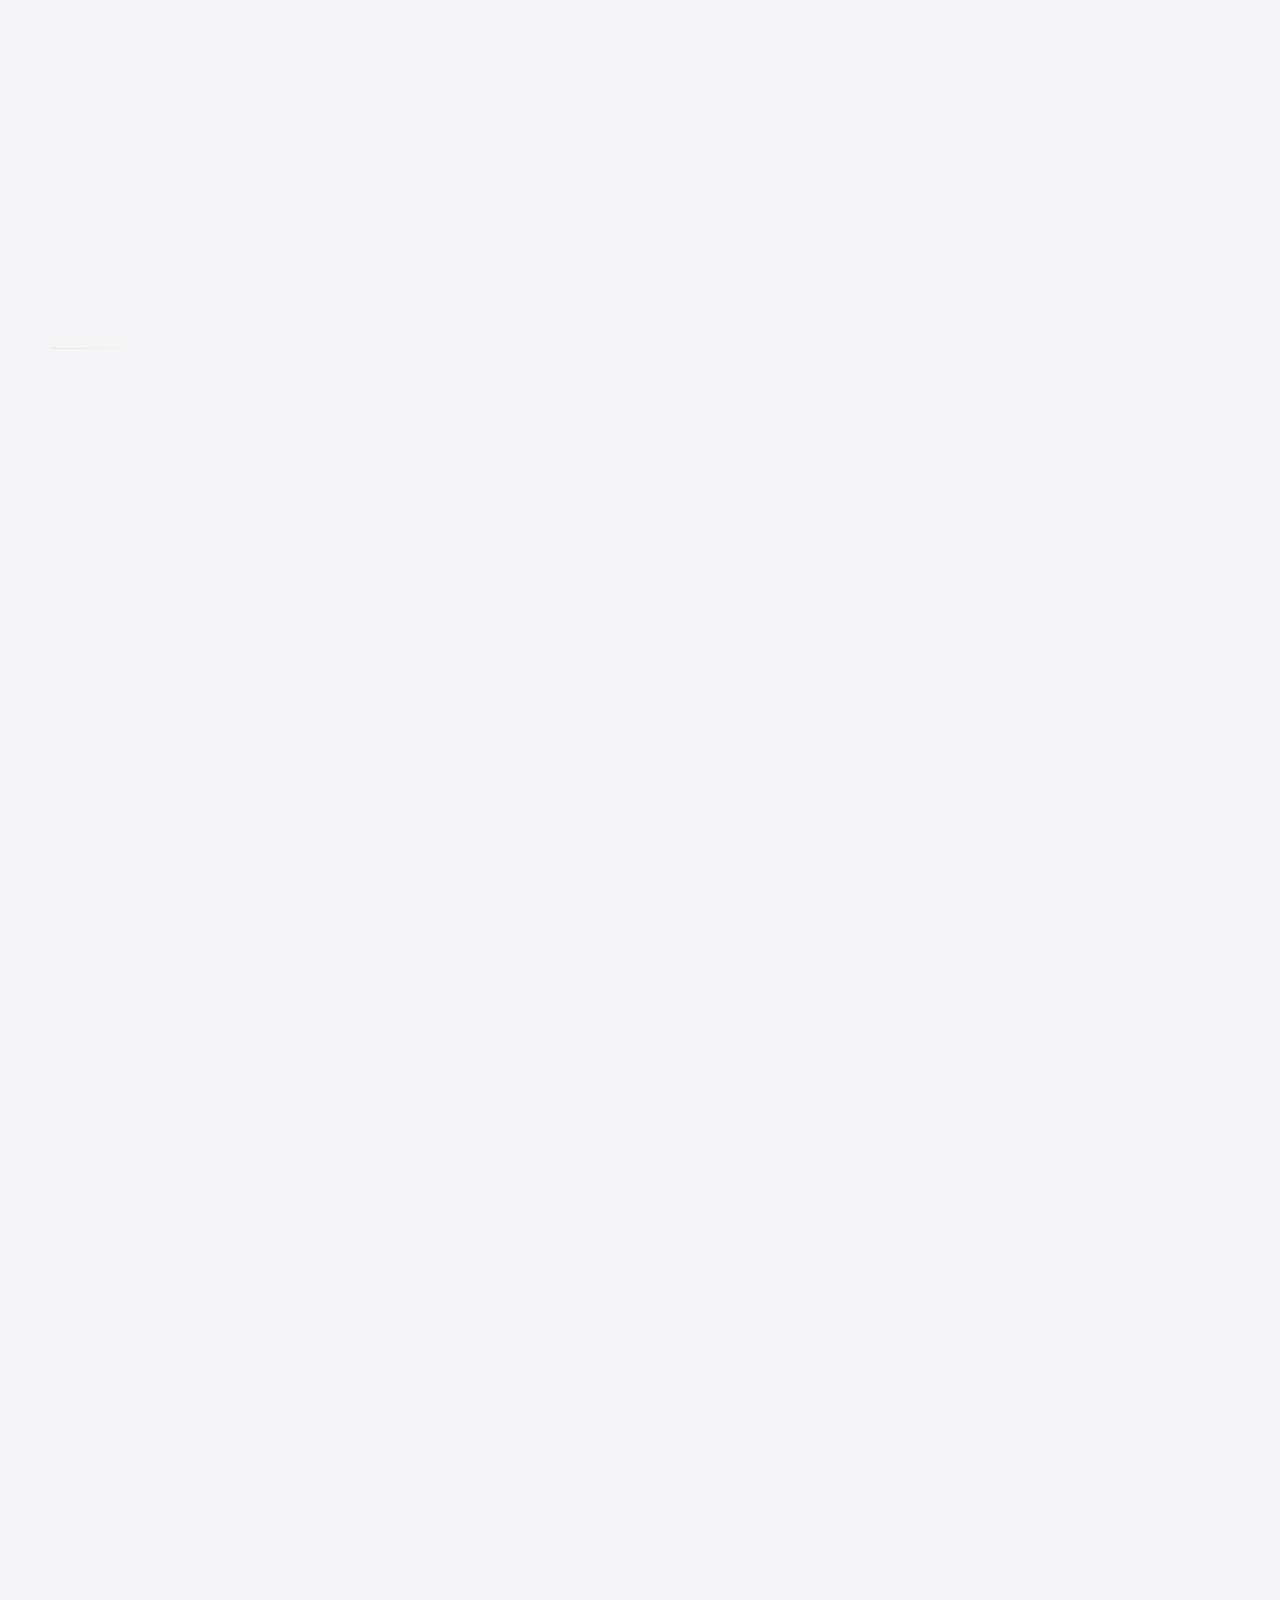
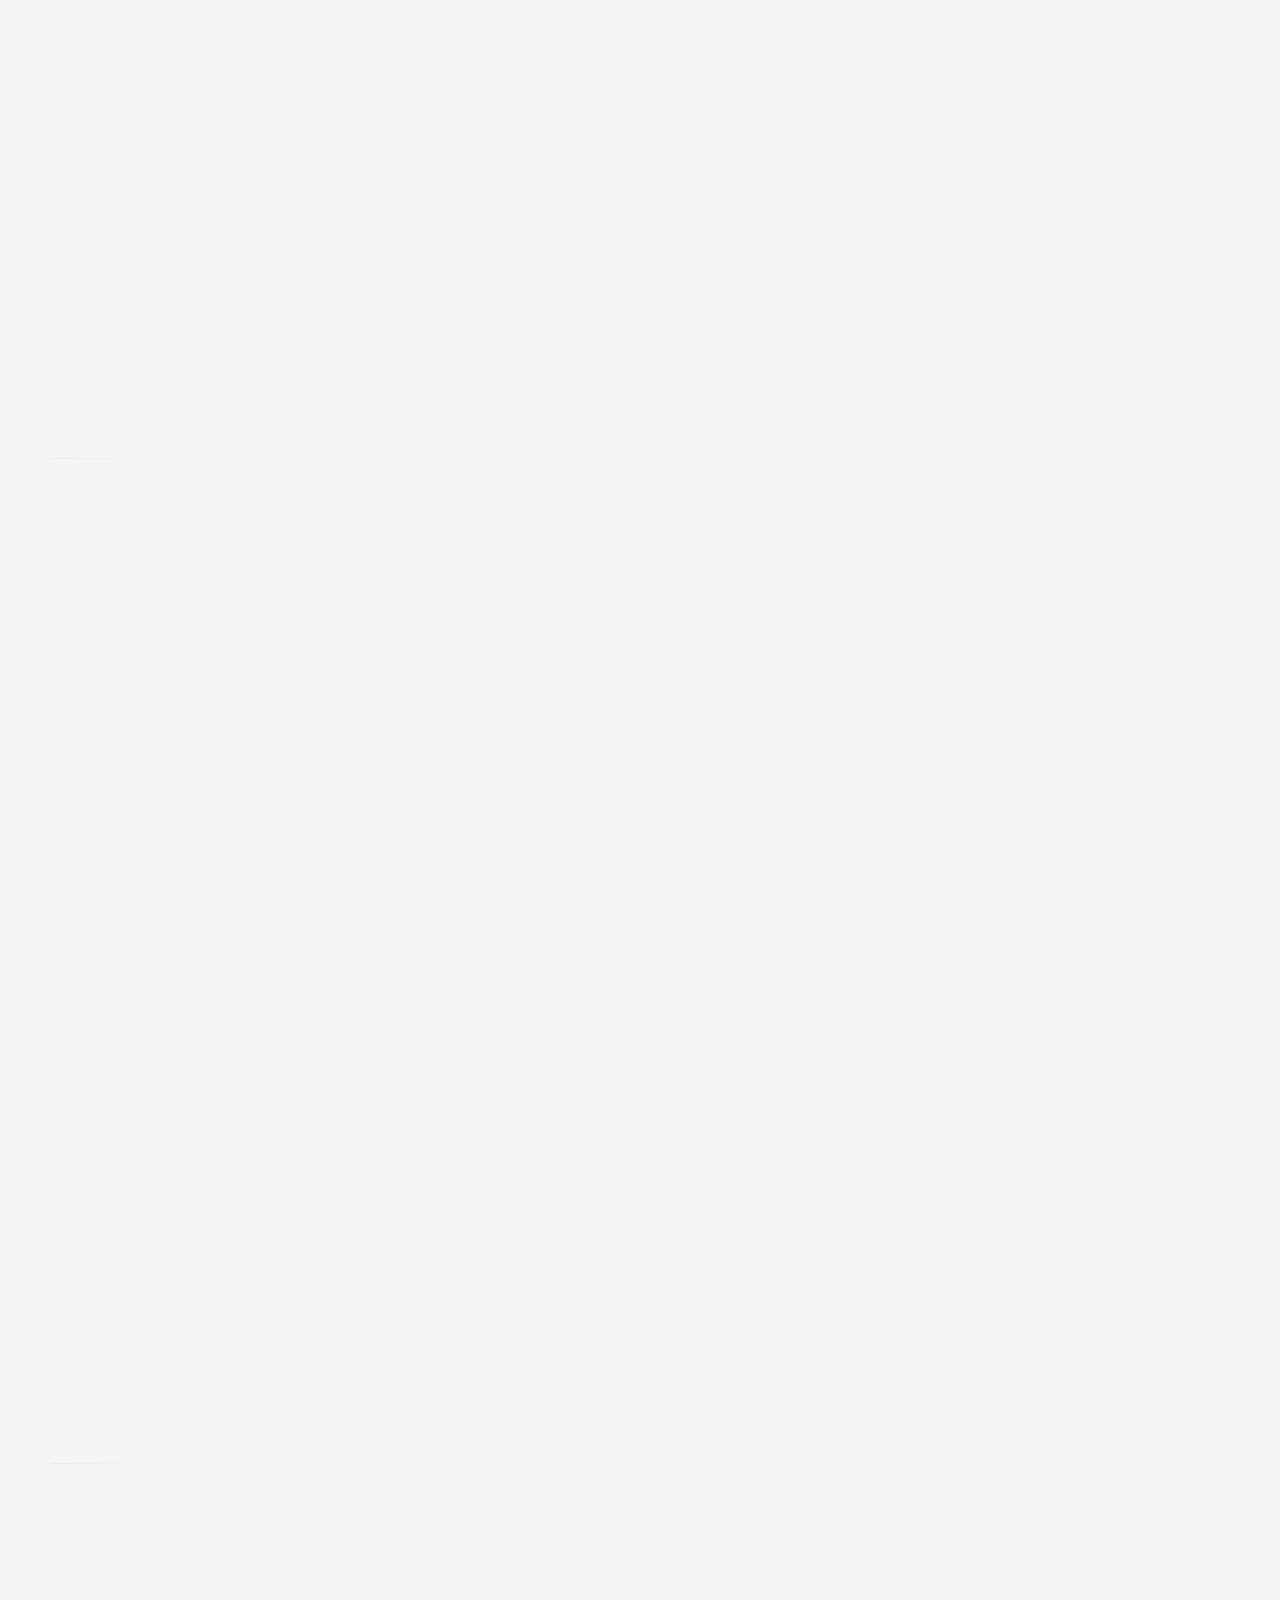
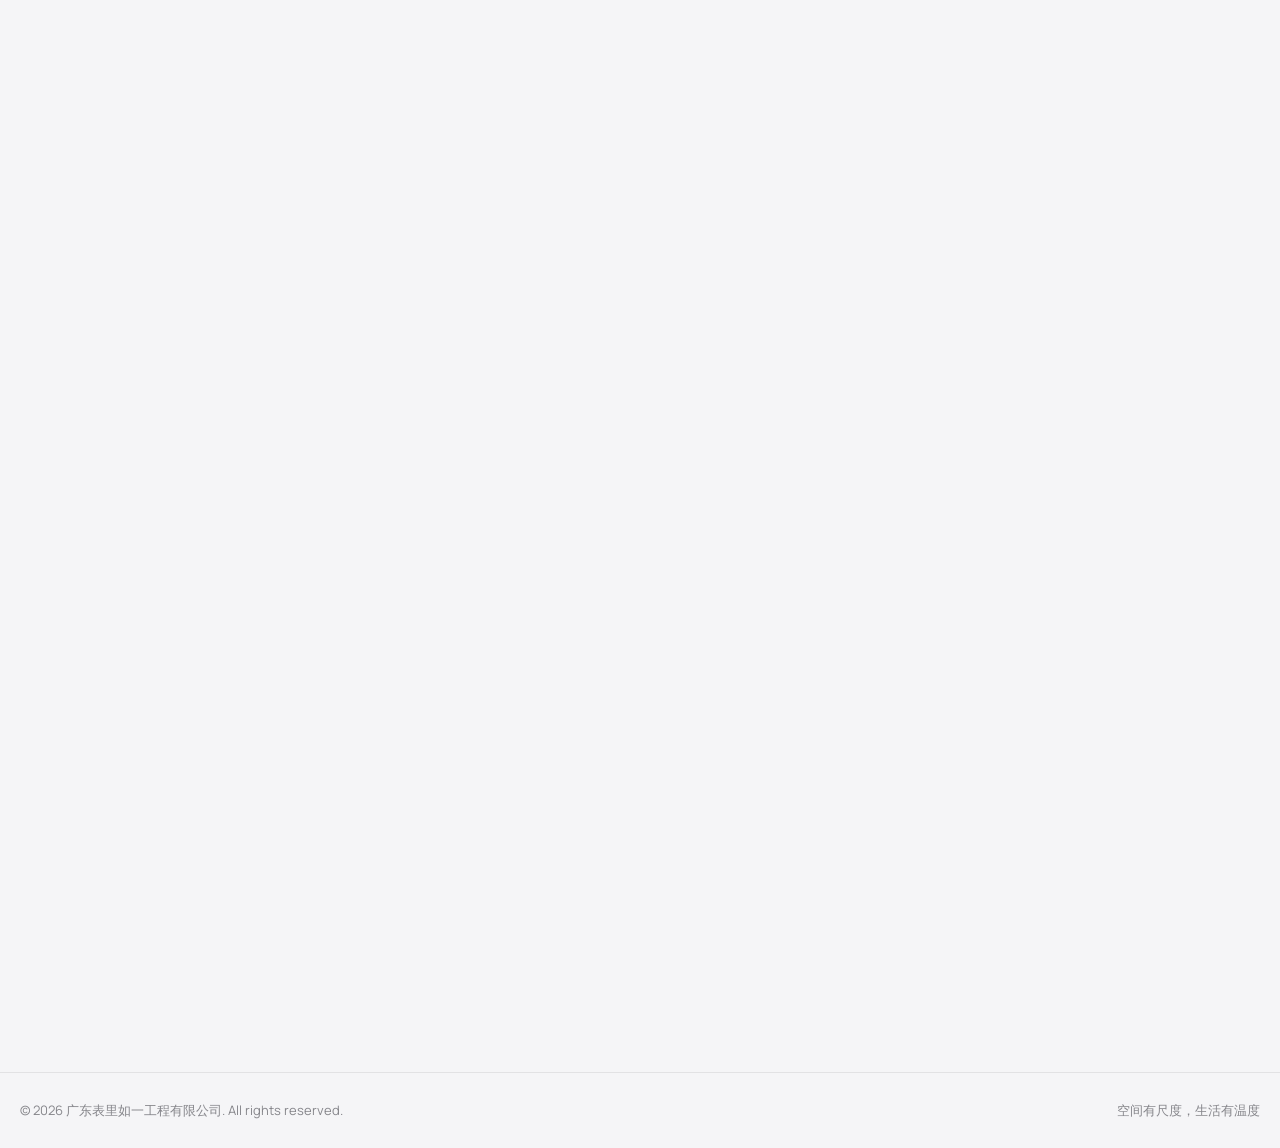
==== commit 591ed8e9: "feat: add contact QR conversion path for v2.0" ====
--- a/index.html
+++ b/index.html
@@ -5,7 +5,7 @@
   <meta name="viewport" content="width=device-width, initial-scale=1.0, viewport-fit=cover">
   <meta name="theme-color" content="#f5f5f7">
   <script src="assets/theme-init.js"></script>
-  <meta name="app-version" content="1.7">
+  <meta name="app-version" content="2.0">
   <link rel="icon" type="image/png" sizes="32x32" href="assets/logo.png">
   <link rel="apple-touch-icon" sizes="180x180" href="assets/logo.png">
   <title>广东表里如一工程有限公司 | BLRY</title>
--- a/assets/site.css
+++ b/assets/site.css
@@ -76,6 +76,8 @@
     .nav-links{display:flex;align-items:center;justify-content:flex-end;gap:8px;margin-left:auto}
     .nav-links a,.nav-login{color:var(--text-secondary);text-decoration:none;font-size:14px;font-weight:700;padding:12px 16px;border-radius:999px;transition:all .2s ease;white-space:nowrap}
     .nav-links a:hover,.nav-login:hover{color:var(--text-primary);background:color-mix(in srgb,var(--accent) 10%,transparent)}
+    .nav-contact-wrap{position:relative;display:inline-flex;align-items:center}.nav-contact-trigger{position:relative}.nav-contact-trigger::after{content:'';position:absolute;left:18px;right:18px;bottom:7px;height:2px;border-radius:999px;background:linear-gradient(90deg,transparent,var(--accent),transparent);opacity:0;transform:scaleX(.42);transition:opacity .24s var(--motion-ease),transform .24s var(--motion-ease)}.nav-contact-wrap:hover .nav-contact-trigger::after,.nav-contact-wrap:focus-within .nav-contact-trigger::after{opacity:1;transform:scaleX(1)}
+    .nav-contact-panel{position:absolute;top:calc(100% + 14px);right:-18px;width:min(760px,calc(100vw - 56px));padding:18px;border:1px solid color-mix(in srgb,var(--accent) 22%,var(--line));border-radius:28px;background:color-mix(in srgb,var(--surface-raised) 92%,transparent);backdrop-filter:blur(26px) saturate(170%);-webkit-backdrop-filter:blur(26px) saturate(170%);box-shadow:0 28px 90px rgba(0,0,0,.18);opacity:0;visibility:hidden;pointer-events:none;transform:translateY(12px) scale(.985);transform-origin:top right;transition:opacity .28s var(--motion-ease),transform .28s var(--motion-ease),visibility 0s .28s}.nav-contact-wrap:hover .nav-contact-panel,.nav-contact-wrap:focus-within .nav-contact-panel{opacity:1;visibility:visible;pointer-events:auto;transform:translateY(0) scale(1);transition:opacity .28s var(--motion-ease),transform .28s var(--motion-ease),visibility 0s 0s}.nav-contact-panel::before{content:'';position:absolute;top:-18px;left:0;right:0;height:18px}.nav-contact-panel-head{display:flex;align-items:end;justify-content:space-between;gap:14px;margin-bottom:14px}.nav-contact-panel-head strong{font-size:16px;color:var(--text-primary)}.nav-contact-panel-head span{font-size:12px;color:var(--muted);font-weight:800}.nav-qr-grid{display:grid;grid-template-columns:repeat(3,minmax(0,1fr));gap:12px}
     .nav-actions{display:flex;align-items:center;justify-content:flex-end;gap:8px}
     .nav-login{display:inline-flex;align-items:center;justify-content:center;gap:7px;min-height:auto;border:0;background:transparent;line-height:1;cursor:pointer;box-shadow:none;font-family:inherit}
     .nav-login svg{width:14px;height:14px;stroke-width:2.2;opacity:.72}
@@ -118,8 +120,9 @@
     section{position:relative;padding:112px 0;scroll-margin-top:110px}.section-head{max-width:760px;margin:0 auto 56px;text-align:center}.section-title{font-size:clamp(36px,5vw,72px);line-height:1.05;letter-spacing:-.045em;font-weight:800;margin-top:16px}.section-desc{color:var(--text-secondary);line-height:1.85;margin-top:18px;font-size:17px}
     .about-grid{display:grid;grid-template-columns:minmax(280px,.42fr) minmax(0,.58fr);gap:56px;align-items:start}.sticky-copy{position:sticky;top:132px}.timeline{display:grid;gap:18px}    .timeline-card{padding:28px}.timeline-top{display:flex;align-items:flex-start;justify-content:space-between;gap:18px;margin-bottom:16px}.timeline-card h3{font-size:24px;font-weight:800;letter-spacing:-.02em;color:var(--text-primary)}.timeline-card .company{color:var(--accent-2);font-weight:700;margin-top:6px}.timeline-card .period{font-size:12px;color:var(--accent-2);border:1px solid color-mix(in srgb,var(--accent) 26%,transparent);background:color-mix(in srgb,var(--accent) 8%,transparent);padding:8px 10px;border-radius:999px;white-space:nowrap}.timeline-card p{color:var(--text-secondary);line-height:1.82}.about-stats{display:grid;grid-template-columns:repeat(4,minmax(0,1fr));gap:14px;margin-top:22px}.about-stat{padding:22px 14px;text-align:center}.stat-number{font-size:clamp(34px,4.4vw,60px);font-weight:900;line-height:1;letter-spacing:-.05em}
     .projects-grid{display:grid;grid-template-columns:repeat(2,minmax(0,1fr));gap:24px}.project-card{overflow:hidden;transition:transform .35s ease,border-color .35s ease}.project-card:hover{transform:translateY(-6px);border-color:rgba(215,183,131,.28)}.project-media{aspect-ratio:16/10;overflow:hidden;background:#161616}.project-image{width:100%;height:100%;object-fit:cover;display:block;transition:transform .7s cubic-bezier(.2,.8,.2,1)}.project-card:hover .project-image{transform:scale(1.06)}.project-body{padding:28px}.meta-row{display:flex;align-items:center;gap:8px;margin-bottom:12px}.badge{font-size:12px;color:#f0d4a8;background:rgba(174,133,85,.14);border:1px solid rgba(174,133,85,.24);border-radius:999px;padding:6px 10px;font-weight:800}.year{font-size:12px;color:var(--muted)}    .project-body h3{font-size:24px;font-weight:850;letter-spacing:-.03em;margin-bottom:10px;color:var(--text-primary)}.project-body p{color:var(--text-secondary);line-height:1.75;margin-bottom:20px}.text-link{display:inline-flex;align-items:center;gap:8px;color:var(--accent-2);font-weight:800;text-decoration:none;transition:color .2s ease}.text-link:hover{color:var(--accent)}
-    .skills-grid{display:grid;grid-template-columns:repeat(3,minmax(0,1fr));gap:22px}.skill-card{position:relative;padding:30px;overflow:hidden}.skill-card.featured{border-color:color-mix(in srgb,var(--accent) 44%,var(--line));box-shadow:0 26px 72px rgba(174,133,85,.18)}.skill-card.featured::after{content:'推荐';position:absolute;top:24px;right:24px;padding:7px 11px;border-radius:999px;background:linear-gradient(135deg,var(--accent),#caa06c);color:#fff;font-size:12px;font-weight:900;letter-spacing:.08em}.icon-box{width:56px;height:56px;border-radius:20px;background:linear-gradient(135deg,rgba(174,133,85,.18),rgba(47,57,67,.10));display:grid;place-items:center;color:var(--accent-2);margin-bottom:22px}.pricing-card-index{position:absolute;right:24px;bottom:18px;font-family:'Fraunces',serif;font-size:72px;font-weight:800;line-height:1;color:color-mix(in srgb,var(--accent) 10%,transparent);pointer-events:none}.skill-card h3{font-size:23px;font-weight:850;margin-bottom:12px;color:var(--text-primary)}.pricing-price{display:inline-flex;margin-bottom:14px;padding:8px 11px;border-radius:999px;background:color-mix(in srgb,var(--accent) 12%,transparent);border:1px solid color-mix(in srgb,var(--accent) 22%,transparent);color:var(--accent-2);font-size:13px;font-weight:900}.pricing-standard{margin-bottom:18px;color:var(--text-secondary);font-size:14px;line-height:1.72}.pricing-note{position:relative;z-index:1;margin-top:18px;padding-top:16px;border-top:1px solid var(--line);color:var(--accent-2);font-size:13px;font-weight:800;line-height:1.65}.skill-tags{position:relative;z-index:1;display:flex;flex-wrap:wrap;gap:9px}.skill-tag{display:inline-flex;padding:9px 12px;border-radius:999px;background:color-mix(in srgb,var(--surface-soft) 78%,transparent);border:1px solid var(--line);color:var(--text-secondary);font-size:13px;font-weight:700;transition:all .2s ease}.skill-tag:hover{background:color-mix(in srgb,var(--accent) 14%,transparent);border-color:color-mix(in srgb,var(--accent) 30%,transparent);color:var(--text-primary)}
-    .contact{padding-bottom:128px}.contact-grid{display:grid;grid-template-columns:minmax(0,.92fr) minmax(360px,1.08fr);gap:56px;align-items:center}.contact-copy .section-title{text-align:left}.contact-copy .section-head{text-align:left;margin:0}.contact-links{display:grid;gap:12px;margin-top:34px}.contact-link{display:flex;align-items:center;gap:14px;color:var(--text-primary);text-decoration:none;padding:14px;border-radius:18px;background:var(--surface-raised);border:1px solid var(--line);transition:all .2s ease;box-shadow:0 10px 24px rgba(0,0,0,.05)}.contact-link:hover{border-color:color-mix(in srgb,var(--accent) 32%,transparent);background:color-mix(in srgb,var(--accent) 10%,var(--surface-raised));color:var(--text-primary)}.contact-icon{width:42px;height:42px;display:grid;place-items:center;border-radius:14px;background:var(--surface-soft);color:var(--accent-2);flex:0 0 auto}.quote-form{padding:30px}.field{margin-bottom:18px}.field label{display:block;font-size:13px;color:var(--text-secondary);margin-bottom:8px;font-weight:800}.field input,.field select,.field textarea{width:100%;border:1px solid var(--line);background:var(--surface-soft);color:var(--text-primary);border-radius:16px;padding:14px 15px;outline:none;transition:border-color .2s ease,background .2s ease;font:inherit}.field input::placeholder,.field textarea::placeholder{color:var(--muted)}.field input:focus,.field select:focus,.field textarea:focus{border-color:color-mix(in srgb,var(--accent) 65%,transparent);background:var(--surface-raised)}.field input.invalid,.field select.invalid,.field textarea.invalid{border-color:#d92d20;background:color-mix(in srgb,#d92d20 7%,var(--surface-soft))}.field textarea{min-height:126px;resize:vertical}.field-error{display:block;min-height:18px;margin-top:6px;color:#d92d20;font-size:12px;font-weight:700}.submit-btn{width:100%;border:0;position:relative}.submit-btn[disabled]{cursor:wait;opacity:.88}.submit-spinner{display:none;width:16px;height:16px;border:2px solid rgba(255,255,255,.42);border-top-color:#fff;border-radius:999px;animation:formSpin .75s linear infinite}.submit-btn.loading .submit-spinner{display:inline-block}@keyframes formSpin{to{transform:rotate(360deg)}}.form-feedback{display:none;margin-top:14px;border-radius:16px;padding:12px 14px;font-size:13px;line-height:1.65;font-weight:700}.form-feedback.show{display:block}.form-feedback.success{background:#edf7ef;border:1px solid #bfe3c8;color:#275b32}.form-feedback.error{background:#fff0ee;border:1px solid #ffd1cc;color:#b42318}.form-note{color:var(--muted);font-size:12px;line-height:1.7;margin-top:12px}
+    .skills-grid{display:grid;grid-template-columns:repeat(3,minmax(0,1fr));gap:22px}.skill-card{position:relative;padding:30px;overflow:hidden}.skill-card.featured{border-color:color-mix(in srgb,var(--accent) 54%,var(--line));box-shadow:0 28px 80px rgba(174,133,85,.22),inset 0 1px 0 rgba(255,255,255,.22);transform:translateY(-10px)}.skill-card.featured::before{content:'';position:absolute;inset:-1px;border-radius:inherit;padding:1px;background:linear-gradient(135deg,transparent 0%,rgba(215,183,131,.82) 38%,rgba(174,133,85,.22) 58%,transparent 100%);-webkit-mask:linear-gradient(#000 0 0) content-box,linear-gradient(#000 0 0);-webkit-mask-composite:xor;mask-composite:exclude;opacity:.9;pointer-events:none}.skill-card.featured::after{content:'推荐';position:absolute;top:24px;right:24px;padding:7px 11px;border-radius:999px;background:linear-gradient(135deg,var(--accent),#caa06c);color:#fff;font-size:12px;font-weight:900;letter-spacing:.08em;box-shadow:0 12px 34px rgba(174,133,85,.28)}.icon-box{width:56px;height:56px;border-radius:20px;background:linear-gradient(135deg,rgba(174,133,85,.18),rgba(47,57,67,.10));display:grid;place-items:center;color:var(--accent-2);margin-bottom:22px}.pricing-card-index{position:absolute;right:24px;bottom:18px;font-family:'Fraunces',serif;font-size:72px;font-weight:800;line-height:1;color:color-mix(in srgb,var(--accent) 10%,transparent);pointer-events:none}.skill-card h3{font-size:23px;font-weight:850;margin-bottom:12px;color:var(--text-primary)}.pricing-price{display:inline-flex;margin-bottom:14px;padding:8px 11px;border-radius:999px;background:color-mix(in srgb,var(--accent) 12%,transparent);border:1px solid color-mix(in srgb,var(--accent) 22%,transparent);color:var(--accent-2);font-size:13px;font-weight:900}.pricing-standard{margin-bottom:18px;color:var(--text-secondary);font-size:14px;line-height:1.72}.pricing-note{position:relative;z-index:1;margin-top:18px;padding-top:16px;border-top:1px solid var(--line);color:var(--accent-2);font-size:13px;font-weight:800;line-height:1.65}.skill-tags{position:relative;z-index:1;display:flex;flex-wrap:wrap;gap:9px}.skill-tag{display:inline-flex;padding:9px 12px;border-radius:999px;background:color-mix(in srgb,var(--surface-soft) 78%,transparent);border:1px solid var(--line);color:var(--text-secondary);font-size:13px;font-weight:700;transition:all .2s ease}.skill-tag:hover{background:color-mix(in srgb,var(--accent) 14%,transparent);border-color:color-mix(in srgb,var(--accent) 30%,transparent);color:var(--text-primary)}
+    .contact{padding-bottom:128px}.contact-grid{display:grid;grid-template-columns:minmax(0,.92fr) minmax(360px,1.08fr);gap:56px;align-items:center}.contact-copy .section-title{text-align:left}.contact-copy .section-head{text-align:left;margin:0}.contact-links{display:grid;gap:12px;margin-top:34px}.contact-link{display:flex;align-items:center;gap:14px;color:var(--text-primary);text-decoration:none;padding:14px;border-radius:18px;background:var(--surface-raised);border:1px solid var(--line);transition:all .2s ease;box-shadow:0 10px 24px rgba(0,0,0,.05)}.contact-link:hover{border-color:color-mix(in srgb,var(--accent) 32%,transparent);background:color-mix(in srgb,var(--accent) 10%,var(--surface-raised));color:var(--text-primary)}.contact-icon{width:42px;height:42px;display:grid;place-items:center;border-radius:14px;background:var(--surface-soft);color:var(--accent-2);flex:0 0 auto}.contact-channel-board{display:grid;grid-template-columns:repeat(3,minmax(0,1fr));gap:14px;margin-top:18px}.qr-card{position:relative;display:grid;gap:12px;padding:14px;border:1px solid var(--line);border-radius:24px;background:color-mix(in srgb,var(--surface-raised) 82%,transparent);box-shadow:0 18px 42px rgba(0,0,0,.07);overflow:hidden;transition:transform .28s var(--motion-ease),border-color .28s ease,box-shadow .28s ease}.qr-card::before{content:'';position:absolute;inset:auto -20% -42% -20%;height:72%;background:radial-gradient(circle at 50% 0%,rgba(174,133,85,.16),transparent 62%);pointer-events:none}.qr-card:hover{transform:translateY(-4px);border-color:color-mix(in srgb,var(--accent) 38%,var(--line));box-shadow:0 24px 66px rgba(174,133,85,.14)}.qr-image{position:relative;z-index:1;aspect-ratio:1/1;border-radius:18px;padding:10px;background:linear-gradient(145deg,#fffaf4,#f0e6d8);border:1px solid color-mix(in srgb,var(--accent) 18%,var(--line));display:grid;place-items:center}.qr-image img{width:100%;height:100%;object-fit:contain;border-radius:12px;mix-blend-mode:multiply}.qr-placeholder{width:100%;height:100%;border:1px dashed color-mix(in srgb,var(--accent) 42%,var(--line));border-radius:14px;display:grid;place-items:center;text-align:center;color:var(--accent-2);background:repeating-linear-gradient(135deg,color-mix(in srgb,var(--accent) 8%,transparent) 0 8px,transparent 8px 16px)}.qr-placeholder span{font-weight:900}.qr-placeholder small{font-size:11px;color:var(--muted);font-weight:800}.qr-info{position:relative;z-index:1}.qr-label{display:inline-flex;margin-bottom:8px;padding:5px 8px;border-radius:999px;background:color-mix(in srgb,var(--accent) 12%,transparent);color:var(--accent-2);font-size:11px;font-weight:900}.qr-info h3{font-size:18px;font-weight:900;letter-spacing:-.03em;color:var(--text-primary)}.qr-info p{margin-top:6px;color:var(--text-secondary);font-size:13px;line-height:1.6}.qr-card.compact{padding:10px;border-radius:20px;grid-template-columns:86px minmax(0,1fr);align-items:center;box-shadow:none}.qr-card.compact .qr-image{border-radius:15px;padding:7px}.qr-card.compact .qr-info h3{font-size:15px}.qr-card.compact .qr-info p{font-size:12px;line-height:1.45;display:-webkit-box;-webkit-line-clamp:2;-webkit-box-orient:vertical;overflow:hidden}.quote-form{padding:30px}.field{margin-bottom:18px}.field label{display:block;font-size:13px;color:var(--text-secondary);margin-bottom:8px;font-weight:800}.field input,.field select,.field textarea{width:100%;border:1px solid var(--line);background:var(--surface-soft);color:var(--text-primary);border-radius:16px;padding:14px 15px;outline:none;transition:border-color .2s ease,background .2s ease;font:inherit}.field input::placeholder,.field textarea::placeholder{color:var(--muted)}.field input:focus,.field select:focus,.field textarea:focus{border-color:color-mix(in srgb,var(--accent) 65%,transparent);background:var(--surface-raised)}.field input.invalid,.field select.invalid,.field textarea.invalid{border-color:#d92d20;background:color-mix(in srgb,#d92d20 7%,var(--surface-soft))}.field textarea{min-height:126px;resize:vertical}.field-error{display:block;min-height:18px;margin-top:6px;color:#d92d20;font-size:12px;font-weight:700}.submit-btn{width:100%;border:0;position:relative}.submit-btn[disabled]{cursor:wait;opacity:.88}.submit-spinner{display:none;width:16px;height:16px;border:2px solid rgba(255,255,255,.42);border-top-color:#fff;border-radius:999px;animation:formSpin .75s linear infinite}.submit-btn.loading .submit-spinner{display:inline-block}@keyframes formSpin{to{transform:rotate(360deg)}}.form-feedback{display:none;margin-top:14px;border-radius:16px;padding:12px 14px;font-size:13px;line-height:1.65;font-weight:700}.form-feedback.show{display:block}.form-feedback.success{background:#edf7ef;border:1px solid #bfe3c8;color:#275b32}.form-feedback.error{background:#fff0ee;border:1px solid #ffd1cc;color:#b42318}.form-note{color:var(--muted);font-size:12px;line-height:1.7;margin-top:12px}
+    .featured-guide{position:relative;z-index:1;margin-top:18px;padding:14px 15px;border-radius:18px;background:linear-gradient(135deg,color-mix(in srgb,var(--accent) 16%,transparent),color-mix(in srgb,var(--accent-2) 8%,transparent));border:1px solid color-mix(in srgb,var(--accent) 28%,var(--line))}.featured-guide span{display:block;color:var(--accent-2);font-size:11px;font-weight:900;letter-spacing:.16em;text-transform:uppercase}.featured-guide strong{display:block;margin-top:5px;color:var(--text-primary);font-size:14px;line-height:1.45}.skill-card.featured .icon-box{animation:featuredFloat 3.6s var(--motion-ease) infinite}.skill-card.featured .pricing-price{animation:featuredPulse 2.8s var(--motion-ease) infinite}@keyframes featuredFloat{0%,100%{transform:translateY(0)}50%{transform:translateY(-6px)}}@keyframes featuredPulse{0%,100%{box-shadow:0 0 0 0 rgba(174,133,85,.20)}50%{box-shadow:0 0 0 8px rgba(174,133,85,0)}}
     footer{border-top:1px solid var(--line);padding:28px 0;color:var(--muted);font-size:13px;background:var(--bg-primary)}.footer-row{display:flex;align-items:center;justify-content:space-between;gap:16px;flex-wrap:wrap}
     .login-overlay{position:fixed;inset:0;z-index:901;background:rgba(0,0,0,.44);backdrop-filter:blur(6px);-webkit-backdrop-filter:blur(6px);display:flex;align-items:center;justify-content:center;padding:24px;opacity:0;pointer-events:none;transition:opacity .28s ease}.login-overlay.open{opacity:1;pointer-events:auto}
     .login-modal{width:100%;max-width:380px;background:var(--surface-raised);border:1px solid var(--line);border-radius:28px;padding:36px 32px 32px;box-shadow:0 36px 96px rgba(0,0,0,.28);transform:translateY(16px) scale(.96);transition:transform .32s cubic-bezier(.16,1,.3,1)}.login-overlay.open .login-modal{transform:translateY(0) scale(1)}
@@ -131,13 +134,13 @@
     .reveal{opacity:0;transform:translate3d(0,28px,0);transition:opacity var(--motion-slow) var(--motion-ease),transform var(--motion-slow) var(--motion-ease);will-change:opacity,transform}.reveal.is-visible{opacity:1;transform:none;will-change:auto}
     .motion-stagger > *{transition-delay:calc(var(--stagger-index,0) * 58ms)}.motion-soft-parallax{will-change:transform}.project-card,.skill-card,.timeline-card,.highlight-card,.contact-link,.stat-pill,.btn-primary,.btn-outline,.menu-toggle,.nav-links a,.nav-login{transform:translateZ(0);backface-visibility:hidden}.project-card:hover,.skill-card:hover,.timeline-card:hover,.highlight-card:hover,.contact-link:hover{transform:translateY(-4px);border-color:color-mix(in srgb,var(--accent) 26%,var(--line));box-shadow:0 24px 68px rgba(47,57,67,.13)}.btn-primary:active,.btn-outline:active,.menu-toggle:active,.project-card.is-pressed,.skill-card.is-pressed,.highlight-card.is-pressed,.contact-link.is-pressed{transform:translateY(1px) scale(.985)}.project-card:focus-within,.skill-card:focus-within,.contact-link:focus-visible,.btn-primary:focus-visible,.btn-outline:focus-visible,.menu-toggle:focus-visible{outline:2px solid color-mix(in srgb,var(--accent) 70%,transparent);outline-offset:3px}.hero-frame img{transition:transform var(--motion-slow) var(--motion-ease),filter var(--motion-mid) ease}.hero-frame:hover img{transform:scale(1.035)}.nav-shell,.hero,.scroll-stage,.mobile-highlights,.contact{transition:background-color var(--motion-mid) var(--motion-ease),opacity var(--motion-mid) var(--motion-ease),transform var(--motion-mid) var(--motion-ease)}
     @media (min-width:768px){.scroll-stage{will-change:transform,opacity,filter}.scroll-stage::before{content:'';position:absolute;inset:54px auto auto 4vw;width:96px;height:1px;background:linear-gradient(90deg,rgba(215,183,131,.65),transparent);opacity:.35}.project-card,.skill-card,.timeline-card{transform-style:preserve-3d}.section-title .gradient-text{filter:drop-shadow(0 18px 40px rgba(174,133,85,.15))}}
-    @media (max-width:1024px){.hero-grid,.about-grid,.contact-grid{grid-template-columns:1fr;gap:42px}.sticky-copy{position:relative;top:auto}.hero{min-height:auto}.hero-visual{max-width:520px}.projects-grid{gap:18px}.skills-grid{grid-template-columns:1fr 1fr}.contact-copy .section-head{text-align:center;margin:0 auto}.contact-copy .section-title{text-align:center}}
+    @media (max-width:1024px){.hero-grid,.about-grid,.contact-grid{grid-template-columns:1fr;gap:42px}.sticky-copy{position:relative;top:auto}.hero{min-height:auto}.hero-visual{max-width:520px}.projects-grid{gap:18px}.skills-grid{grid-template-columns:1fr 1fr}.contact-copy .section-head{text-align:center;margin:0 auto}.contact-copy .section-title{text-align:center}.contact-channel-board{max-width:820px;margin-inline:auto}.nav-contact-panel{right:-120px}}
     .mobile-highlights{display:none}
     @media (max-width:767px){
       html{background:#f5f5f7}body{background:#f5f5f7}.noise-overlay{opacity:.018}:root[data-theme="light"] .noise-overlay{display:none}:root[data-theme="light"] #webgl-bg{display:none}
       .container-page{width:min(100% - 36px,1480px)}.glass-card{backdrop-filter:none;-webkit-backdrop-filter:none}
       .gradient-text{background:none;-webkit-background-clip:initial;background-clip:initial;-webkit-text-fill-color:initial;color:inherit}.eyebrow{justify-content:center;font-size:10px;letter-spacing:.13em}.eyebrow::before{display:none}
-      .nav-links,.nav-login{display:none}.nav-shell{top:max(10px,env(safe-area-inset-top));left:10px;right:10px}.nav-inner{width:100%;border-radius:999px;padding:10px 12px;background:color-mix(in srgb,var(--nav-bg) 92%,transparent);backdrop-filter:blur(22px) saturate(160%);-webkit-backdrop-filter:blur(22px) saturate(160%);border-color:var(--line);box-shadow:0 14px 40px rgba(47,57,67,.08);display:flex;justify-content:space-between;gap:12px}.nav-shell.nav-blur .nav-inner,.nav-shell.menu-open .nav-inner{background:var(--nav-bg-active);border-color:var(--line);box-shadow:0 18px 48px rgba(47,57,67,.12)}.mobile-theme-toggle{display:inline-grid;width:42px;height:42px;flex:0 0 auto}.nav-links .theme-toggle{display:none}
+      .nav-links,.nav-login{display:none}.nav-contact-panel{display:none}.nav-shell{top:max(10px,env(safe-area-inset-top));left:10px;right:10px}.nav-inner{width:100%;border-radius:999px;padding:10px 12px;background:color-mix(in srgb,var(--nav-bg) 92%,transparent);backdrop-filter:blur(22px) saturate(160%);-webkit-backdrop-filter:blur(22px) saturate(160%);border-color:var(--line);box-shadow:0 14px 40px rgba(47,57,67,.08);display:flex;justify-content:space-between;gap:12px}.nav-shell.nav-blur .nav-inner,.nav-shell.menu-open .nav-inner{background:var(--nav-bg-active);border-color:var(--line);box-shadow:0 18px 48px rgba(47,57,67,.12)}.mobile-theme-toggle{display:inline-grid;width:42px;height:42px;flex:0 0 auto}.nav-links .theme-toggle{display:none}
       .brand{gap:9px}.brand-mark{width:30px;height:30px;border-radius:10px;box-shadow:none}.brand-text{font-size:15px;max-width:138px;letter-spacing:-.04em;color:var(--nav-text)}.nav-actions{gap:6px}.theme-toggle:active{transform:scale(.96)}.menu-toggle{min-height:42px;min-width:48px;padding:8px 15px;font-size:13px;display:inline-flex;align-items:center;justify-content:center;touch-action:manipulation;-webkit-tap-highlight-color:transparent;border-color:color-mix(in srgb,var(--accent) 18%,var(--line));transition:transform .24s cubic-bezier(.16,1,.3,1),background .24s ease}.menu-toggle:active{transform:scale(.96)}.mobile-menu{width:calc(100% - 20px);margin:8px auto 0;border-radius:26px;background:var(--nav-bg-active);border-color:var(--line);box-shadow:0 22px 60px rgba(47,57,67,.16);overflow:hidden}.mobile-menu a{padding:18px 20px;min-height:54px;touch-action:manipulation;-webkit-tap-highlight-color:transparent}
       body.menu-locked{overflow:hidden;position:fixed;width:100%;inset:0}
       .hero{min-height:auto;padding:118px 0 0;background:radial-gradient(circle at 72% 8%,rgba(174,133,85,.18),transparent 32%),linear-gradient(180deg,#fbfaf8 0%,#f5f5f7 72%,#fff 100%);overflow:hidden}.hero::after{display:none}.hero-grid{width:100%;gap:0;display:flex;flex-direction:column;align-items:center}.hero-copy{width:min(100% - 36px,440px);margin:0 auto;text-align:center;display:flex;flex-direction:column;align-items:center}.hero-title{font-family:'Manrope',sans-serif;font-size:clamp(44px,12.8vw,58px);line-height:1.02;letter-spacing:-.064em;font-weight:900;margin-top:22px;color:#1d1d1f}.hero-title .gradient-text{display:block;font-size:.90em;color:var(--accent-dark)}.hero-title span:not(.gradient-text){display:block;margin-top:7px;font-size:.72em;line-height:1.16;font-weight:760;letter-spacing:-.048em}.hero-subtitle{max-width:330px;margin:18px auto 0;color:#515154;font-size:16px;line-height:1.72;letter-spacing:-.018em}.hero-actions{display:grid;grid-template-columns:1fr;gap:11px;width:min(100%,306px);margin-top:25px}.btn-primary,.btn-outline{width:100%;min-height:48px;padding:13px 20px;font-size:15px;border-radius:999px}.btn-outline{background:rgba(255,255,255,.72);color:var(--accent-dark);box-shadow:inset 0 1px 0 rgba(255,255,255,.8)}
@@ -147,7 +150,7 @@
       #about{background:#2f3943;color:#fff;padding-top:92px;padding-bottom:92px}#about .section-title{color:#fff}#about .section-desc{color:rgba(255,250,240,.72)}#about .sticky-copy{text-align:left;margin-left:0;margin-right:0}#about .eyebrow{justify-content:flex-start;color:#d7b783}.about-grid{gap:28px}.about-content{display:block}.timeline{gap:14px}.timeline-card{padding:24px 22px;border-radius:28px;background:rgba(255,255,255,.075);border-color:rgba(255,255,255,.12);box-shadow:none;color:#fff}.timeline-top{display:grid;grid-template-columns:1fr auto;align-items:start;gap:12px}.timeline-card h3{font-size:22px;letter-spacing:-.04em;color:#fff}.timeline-card .company{font-size:13px;line-height:1.55;color:#d7b783}.timeline-card .period{display:inline-flex;margin-top:0;color:#d7b783;border-color:rgba(215,183,131,.28);background:rgba(174,133,85,.12)}.timeline-card p{font-size:15px;line-height:1.75;margin-top:14px;color:rgba(255,250,240,.72)}.about-stats{grid-template-columns:repeat(2,minmax(0,1fr));gap:12px;margin-top:18px}.about-stat{border-radius:26px;padding:24px 12px;background:rgba(255,255,255,.075);border-color:rgba(255,255,255,.12);box-shadow:none}.stat-number{font-family:'Manrope',sans-serif;font-size:36px;font-weight:900;color:#d7b783}.about-stat .text-stone-400{color:rgba(255,250,240,.66)!important}
       .projects-grid{display:grid;grid-template-columns:1fr;gap:18px;overflow:visible;padding:0;margin:0;scroll-snap-type:none}.project-card{border-radius:32px;background:#fff;box-shadow:0 22px 54px rgba(47,57,67,.10)}.project-card:first-child{grid-column:auto}.project-media{aspect-ratio:1.08/1;background:#ece9e2}.project-body{padding:24px 22px 25px}.badge{background:rgba(174,133,85,.10);color:var(--accent-dark);border-color:rgba(174,133,85,.22)}.year{color:#86868b}.project-body h3{font-size:25px;letter-spacing:-.05em;line-height:1.14;color:#1d1d1f}.project-body p{font-size:15px;line-height:1.7;color:#515154;display:-webkit-box;-webkit-line-clamp:3;-webkit-box-orient:vertical;overflow:hidden}.text-link{margin-top:2px}
       .skills-grid{display:grid;grid-template-columns:1fr 1fr;gap:12px}.skill-card{border-radius:28px;padding:22px;background:#fff;box-shadow:0 18px 42px rgba(47,57,67,.08)}.skill-card:first-child{grid-column:1/-1}.skill-card:nth-child(2){grid-column:1/-1}.icon-box{width:46px;height:46px;border-radius:17px;background:rgba(174,133,85,.11);color:var(--accent-dark);margin-bottom:17px}.skill-card h3{font-size:23px;letter-spacing:-.05em;line-height:1.14;color:#1d1d1f}.skill-tags{gap:8px}.skill-tag{background:#f5f5f7;border-color:rgba(0,0,0,.06);color:#515154;font-size:12px;padding:8px 10px}
-      .contact{padding:0;background:linear-gradient(180deg,#f5f5f7 0%,#fff 46%,rgba(174,133,85,.14) 100%)}.contact-grid{display:flex;flex-direction:column;gap:0;width:100%;min-height:auto}.contact-copy{min-height:100svh;display:flex;align-items:center;padding:104px 17px 72px}.contact-copy .section-head,.contact-copy .section-title{text-align:left}.contact-copy .section-head{margin-left:0;margin-right:0}.contact-copy .eyebrow{justify-content:flex-start;color:var(--accent-dark)}.contact-links{gap:10px;margin-top:24px}.contact-link{border-radius:20px;background:#fff;box-shadow:0 16px 38px rgba(47,57,67,.08)}.quote-form{min-height:calc(100svh - 56px);margin:0 17px 80px;border-radius:32px;padding:24px;background:rgba(255,255,255,.9);box-shadow:0 26px 70px rgba(47,57,67,.14)}.field{margin-bottom:16px}.field input,.field select,.field textarea{border-radius:18px;padding:15px 16px;background:#f5f5f7}.field textarea{min-height:134px}.form-note{line-height:1.65}.footer-row{justify-content:center;text-align:center}.login-modal{max-width:calc(100vw - 48px);padding:32px 24px 28px;border-radius:26px}.login-modal h2{font-size:20px}
+      .contact{padding:0;background:linear-gradient(180deg,#f5f5f7 0%,#fff 46%,rgba(174,133,85,.14) 100%)}.contact-grid{display:flex;flex-direction:column;gap:0;width:100%;min-height:auto}.contact-copy{min-height:100svh;display:flex;align-items:flex-start;justify-content:center;flex-direction:column;padding:104px 17px 72px}.contact-copy .section-head,.contact-copy .section-title{text-align:left}.contact-copy .section-head{margin-left:0;margin-right:0}.contact-copy .eyebrow{justify-content:flex-start;color:var(--accent-dark)}.contact-links{gap:10px;margin-top:24px;width:100%}.contact-link{border-radius:20px;background:#fff;box-shadow:0 16px 38px rgba(47,57,67,.08)}.contact-channel-board{grid-template-columns:1fr;width:100%;gap:12px;margin-top:18px}.qr-card{grid-template-columns:104px minmax(0,1fr);align-items:center;border-radius:24px;background:#fff}.qr-image{border-radius:17px;padding:8px}.qr-info h3{font-size:17px}.qr-info p{font-size:12.5px;line-height:1.5}.quote-form{min-height:calc(100svh - 56px);margin:0 17px 80px;border-radius:32px;padding:24px;background:rgba(255,255,255,.9);box-shadow:0 26px 70px rgba(47,57,67,.14)}.field{margin-bottom:16px}.field input,.field select,.field textarea{border-radius:18px;padding:15px 16px;background:#f5f5f7}.field textarea{min-height:134px}.form-note{line-height:1.65}.footer-row{justify-content:center;text-align:center}.login-modal{max-width:calc(100vw - 48px);padding:32px 24px 28px;border-radius:26px}.login-modal h2{font-size:20px}
       :root[data-theme="dark"]{background:#09090d}:root[data-theme="dark"] body{background:#09090d}:root[data-theme="dark"] .hero{background:radial-gradient(circle at 72% 8%,rgba(174,133,85,.24),transparent 34%),linear-gradient(180deg,#101018 0%,#09090d 78%,#111116 100%)}:root[data-theme="dark"] .hero-title{color:#fffaf0}:root[data-theme="dark"] .hero-subtitle{color:#b8b3a7}:root[data-theme="dark"] section{background:#09090d}:root[data-theme="dark"] .scroll-stage:nth-of-type(even){background:#111116}:root[data-theme="dark"] .section-title{color:#fffaf0}:root[data-theme="dark"] .section-desc{color:#b8b3a7}:root[data-theme="dark"] .project-card,:root[data-theme="dark"] .skill-card,:root[data-theme="dark"] .contact-link,:root[data-theme="dark"] .quote-form,:root[data-theme="dark"] .stat-pill{background:rgba(24,24,31,.86);border-color:rgba(255,255,255,.10)}:root[data-theme="dark"] .project-body h3,:root[data-theme="dark"] .skill-card h3,:root[data-theme="dark"] .stat-pill strong{color:#fffaf0}:root[data-theme="dark"] .project-body p,:root[data-theme="dark"] .skill-tag,:root[data-theme="dark"] .year{color:#b8b3a7}:root[data-theme="dark"] .skill-tag,:root[data-theme="dark"] .field input,:root[data-theme="dark"] .field select,:root[data-theme="dark"] .field textarea{background:#111116;border-color:rgba(255,255,255,.10)}:root[data-theme="dark"] .contact{background:linear-gradient(180deg,#09090d 0%,#111116 52%,rgba(174,133,85,.16) 100%)}
     }
     @media (max-width:767px){
@@ -160,9 +163,9 @@
       #about{background:#2f3943}#about .section-title{font-family:'Fraunces','Songti SC','STSong','SimSun',serif;line-height:1.02}.timeline-card{border-radius:26px;background:rgba(255,255,255,.065)}.timeline-card h3{font-family:'Fraunces','Songti SC','STSong','SimSun',serif;font-size:25px;line-height:1.08}.about-stat{border-radius:24px}.stat-number{font-family:'Fraunces','Songti SC','STSong','SimSun',serif;font-size:40px}
       #projects{background:#fbfaf7;overflow:hidden}#projects::after{content:'02';position:absolute;right:18px;top:26px;font-family:'Fraunces',serif;font-size:76px;line-height:1;color:rgba(47,57,67,.05);font-weight:800}.projects-grid{grid-template-columns:1fr;gap:18px;padding:0;margin:0;overflow:visible}.project-card{border-radius:30px}.project-media{aspect-ratio:1.08/1}.project-body h3{font-family:'Fraunces','Songti SC','STSong','SimSun',serif;font-size:27px;line-height:1.08}.badge{font-size:11px}.text-link{font-size:14px}
       #skills{background:#f7f6f2;overflow:hidden}#skills::after{content:'03';position:absolute;right:18px;top:26px;font-family:'Fraunces',serif;font-size:76px;line-height:1;color:rgba(47,57,67,.05);font-weight:800}.skills-grid{display:grid;grid-template-columns:1fr;gap:14px}.skill-card{position:relative;border-radius:28px;min-height:172px;overflow:hidden}.skill-card::before{content:'';position:absolute;left:22px;top:22px;width:3px;height:calc(100% - 44px);border-radius:99px;background:linear-gradient(180deg,var(--accent),rgba(174,133,85,.12))}.skill-card .icon-box{margin-left:16px}.skill-card h3,.skill-card .skill-tags,.skill-card .pricing-price,.skill-card .pricing-standard,.skill-card .pricing-note{margin-left:16px}.skill-card h3{font-family:'Fraunces','Songti SC','STSong','SimSun',serif;font-size:25px}.skill-card:first-child,.skill-card:nth-child(2){min-height:188px}.pricing-card-index{right:18px;bottom:12px;font-size:58px}.pricing-standard{font-size:13.5px;line-height:1.68}.pricing-note{font-size:12.5px}
-      :root[data-theme="dark"] .mobile-highlights{background:#09090d;color:#fffaf0;border-color:rgba(255,255,255,.08)}:root[data-theme="dark"] .mobile-highlights .section-title,:root[data-theme="dark"] .highlight-card strong{color:#fffaf0}:root[data-theme="dark"] .mobile-highlights .section-desc,:root[data-theme="dark"] .highlight-card p{color:#b8b3a7}:root[data-theme="dark"] .highlight-card{background:rgba(24,24,31,.86);border-color:rgba(255,255,255,.1)}:root[data-theme="dark"] .mobile-highlights::after,:root[data-theme="dark"] #projects::after,:root[data-theme="dark"] #skills::after{color:rgba(255,250,240,.055)}:root[data-theme="dark"] #projects,:root[data-theme="dark"] #skills{background:#09090d}:root[data-theme="dark"] .pricing-price,:root[data-theme="dark"] .pricing-note{color:#d7b783}:root[data-theme="dark"] .contact-copy{background:transparent}
+      :root[data-theme="dark"] .qr-card{background:rgba(24,24,31,.86);border-color:rgba(255,255,255,.10)}:root[data-theme="dark"] .qr-image{background:linear-gradient(145deg,#fffaf4,#ede1d0)}:root[data-theme="dark"] .qr-info h3{color:#fffaf0}:root[data-theme="dark"] .mobile-highlights{background:#09090d;color:#fffaf0;border-color:rgba(255,255,255,.08)}:root[data-theme="dark"] .mobile-highlights .section-title,:root[data-theme="dark"] .highlight-card strong{color:#fffaf0}:root[data-theme="dark"] .mobile-highlights .section-desc,:root[data-theme="dark"] .highlight-card p{color:#b8b3a7}:root[data-theme="dark"] .highlight-card{background:rgba(24,24,31,.86);border-color:rgba(255,255,255,.1)}:root[data-theme="dark"] .mobile-highlights::after,:root[data-theme="dark"] #projects::after,:root[data-theme="dark"] #skills::after{color:rgba(255,250,240,.055)}:root[data-theme="dark"] #projects,:root[data-theme="dark"] #skills{background:#09090d}:root[data-theme="dark"] .pricing-price,:root[data-theme="dark"] .pricing-note{color:#d7b783}:root[data-theme="dark"] .contact-copy{background:transparent}
     }
     @media (max-width:390px){.hero-title{font-size:clamp(46px,14.8vw,60px)}.hero-actions{grid-template-columns:1fr}.hero-subtitle,.section-desc{font-size:15px}.highlight-scroll,.projects-grid{grid-template-columns:1fr}.skills-grid{grid-template-columns:1fr}.skill-card,.skill-card:first-child,.skill-card:nth-child(2){grid-column:1/-1;min-height:auto}.pricing-card-index{font-size:48px}}
     @media (min-width:768px){.hero-stats-mobile{display:none}.about-content{display:block}}
     @media (max-width:360px){.brand-text{max-width:112px}.nav-inner{padding:9px 10px}.mobile-theme-toggle{width:40px;height:40px}.menu-toggle{min-width:44px;padding-inline:13px}}
-    @media (prefers-reduced-motion:reduce){*,*::before,*::after{animation-duration:.01ms!important;animation-iteration-count:1!important;scroll-behavior:auto!important;transition-duration:.01ms!important}.reveal{opacity:1!important;transform:none!important}body::after{display:none!important}}
+    @media (prefers-reduced-motion:reduce){*,*::before,*::after{animation-duration:.01ms!important;animation-iteration-count:1!important;scroll-behavior:auto!important;transition-duration:.01ms!important}.reveal{opacity:1!important;transform:none!important}.skill-card.featured{transform:none!important}body::after{display:none!important}}
